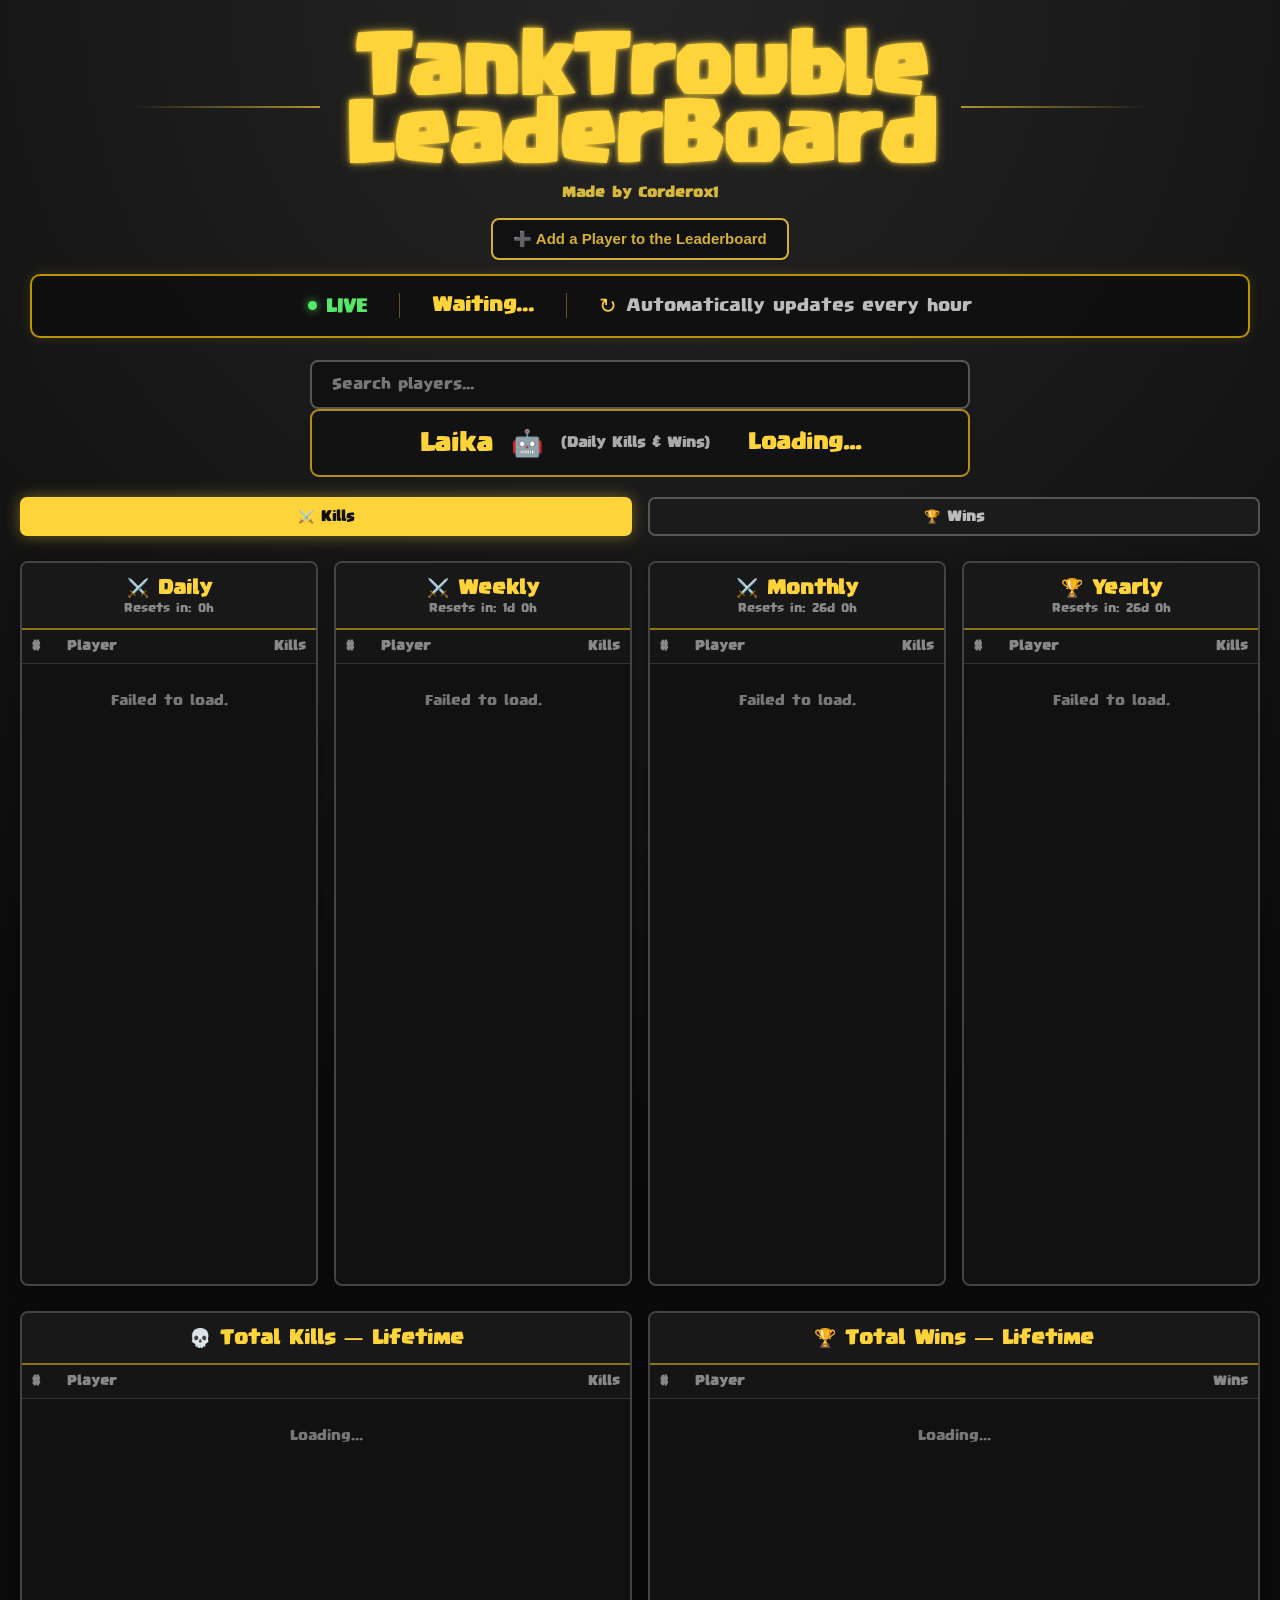
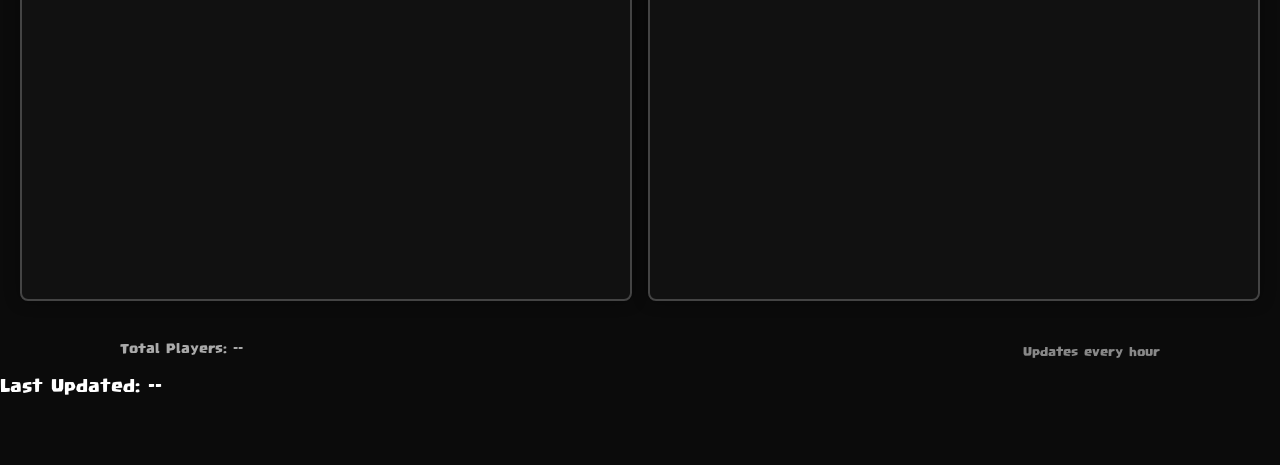
==== index.html @ c22a7ca6 "Update index.html" ====
<!DOCTYPE html>
<html lang="en">

<head>
    <link rel="icon" type="image/png" href="/favicon.png">
    <meta charset="UTF-8">
    <meta name="viewport" content="width=device-width, initial-scale=1.0">

    <title>Tank Trouble LeaderBoard</title>

    <style>

    @font-face {
    font-family: "TankTrouble";
    src: url("TankTrouble.ttf") format("truetype");
}

        
        * {
            box-sizing: border-box;
        }

        body {
            margin: 0;
            min-height: 100vh;

            background:
                radial-gradient(circle at top, #252525 0%, #0b0b0b 55%);

            color: white;
            font-family: "TankTrouble", sans-serif;
        }


        /* =========================
           HEADER
        ========================= */

        .header {
            text-align: center;
            padding: 45px 20px 25px;
        }

        .title {
            color: #ffd43b;

            font-size: clamp(38px, 7vw, 76px);

            font-weight: 900;

            line-height: 0.95;

            text-shadow:
                0 0 5px #ffd43b,
                0 0 15px rgba(255, 212, 59, 0.5);
        }

        .credit {
            margin-top: 18px;

            color: #d6b83c;

            font-size: 14px;

            font-weight: bold;
        }


        /* =========================
           TABS
        ========================= */

        .tabs {
            display: flex;

            justify-content: center;

            gap: 12px;

            margin: 20px auto 25px;
        }

        .tabs button {
            padding: 14px 28px;

            border: 2px solid #555;

            border-radius: 7px;

            background: #1b1b1b;

            color: #bbb;

            font-family: inherit;

            font-size: 14px;

            font-weight: bold;

            cursor: pointer;

            transition: 0.2s;
        }

        .tabs button:hover {
            border-color: #ffd43b;

            color: #ffd43b;
        }

        .tabs button.active {
            background: #ffd43b;

            border-color: #ffd43b;

            color: #111;

            box-shadow:
                0 0 15px rgba(255, 212, 59, 0.4);
        }

.stat-tabs {
    display: flex;
    justify-content: center;
    gap: 12px;
    margin: 15px auto 20px;
}

.stat-tabs button {
    padding: 10px 22px;
    border: 2px solid #555;
    border-radius: 7px;
    background: #1b1b1b;
    color: #bbb;
    font-family: inherit;
    font-size: 13px;
    font-weight: bold;
    cursor: pointer;
    transition: 0.2s;
}

.stat-tabs button:hover {
    border-color: #ffd43b;
    color: #ffd43b;
    box-shadow: 0 0 10px rgba(255, 212, 59, 0.25);
}

.stat-tabs button.active {
    background: #ffd43b;
    border-color: #ffd43b;
    color: #111;
    box-shadow: 0 0 15px rgba(255, 212, 59, 0.4);
}

.stat-tabs {
    width: calc(100% - 40px);
    max-width: 1600px;

    margin: 20px auto 10px;

    display: grid;
    grid-template-columns: repeat(4, minmax(0, 1fr));

    gap: 16px;
}

.stat-group {
    display: flex;
    width: 100%;
}

.stat-group button {
    width: 100%;
}


.kills-group {
    grid-column: 1 / 3;
}

.wins-group {
    grid-column: 3 / 5;
}
        

.lifetime-tabs {
    display: flex;
    justify-content: center;
    gap: 12px;
    margin: 5px auto 20px;
}

.lifetime-tabs button {
    padding: 10px 22px;
    border: 2px solid #555;
    border-radius: 7px;
    background: #1b1b1b;
    color: #bbb;
    font-family: inherit;
    font-size: 13px;
    font-weight: bold;
    cursor: pointer;
    transition: 0.2s;
}

.lifetime-tabs button:hover {
    border-color: #ffd43b;
    color: #ffd43b;
    box-shadow: 0 0 10px rgba(255, 212, 59, 0.25);
}

.lifetime-tabs button.active {
    background: #ffd43b;
    border-color: #ffd43b;
    color: #111;
    box-shadow: 0 0 15px rgba(255, 212, 59, 0.4);
}

.leaderboard-title {
    text-align: center;
    color: #ffd43b;
    font-size: 20px;
    font-weight: bold;
    margin-bottom: 12px;
    text-shadow: 0 0 10px rgba(255, 212, 59, 0.35);
}        


        
.search-container {
    max-width: 700px;
    margin: 0 auto 20px;
    padding: 0 20px;
}

#searchInput {
    width: 100%;
    padding: 15px 20px;
    background: #111;
    border: 2px solid #555;
    border-radius: 8px;
    color: white;
    font-family: inherit;
    font-size: 14px;
    outline: none;
    box-sizing: border-box;
}

#searchInput::placeholder {
    color: #777;
}

#searchInput:focus {
    border-color: #ffd43b;
    box-shadow: 0 0 12px rgba(255, 212, 59, 0.25);
}

.reset-countdown {
    margin-top: 5px;
    color: #888;
    font-size: 11px;
    font-weight: normal;
    line-height: 1;
}        
        /* =========================
           LAIKA
        ========================= */

        .bot-box {

            max-width: 1050px;

            margin: 0 auto 15px;

            padding: 17px 20px;

            border: 2px solid #b28f18;

            border-radius: 9px;

            background: #121212;

            display: flex;

            align-items: center;

            justify-content: center;

            gap: 18px;

            font-weight: bold;
        }

        .bot-name {
            color: #ffd43b;

            font-size: 23px;
        }

        .bot-icon {
            font-size: 26px;
        }

        .bot-description {
            color: #aaa;

            font-size: 13px;
        }

        .bot-kills {
            color: #ffd43b;

            font-size: 20px;

            margin-left: 20px;
        }

.profile-modal {
    display: none;
    position: fixed;
    inset: 0;
    background: rgba(0, 0, 0, 0.8);
    z-index: 1000;
    align-items: center;
    justify-content: center;
}

.profile-box {
    position: relative;
    width: 90%;
    max-width: 500px;
    padding: 30px;
    background: #111;
    border: 2px solid #ffd43b;
    border-radius: 10px;
    box-shadow: 0 0 30px rgba(255, 212, 59, 0.3);
    box-sizing: border-box;
}

.profile-title {
    text-align: center;
    color: #ffd43b;
    font-size: 24px;
    font-weight: bold;
    margin-bottom: 25px;
    text-shadow: 0 0 10px rgba(255, 212, 59, 0.5);
}

.profile-close {
    position: absolute;
    top: 10px;
    right: 15px;
    border: none;
    background: transparent;
    color: #aaa;
    font-size: 28px;
    cursor: pointer;
}

.profile-close:hover {
    color: #ffd43b;
}

.profile-stats {
    display: grid;
    grid-template-columns: repeat(2, 1fr);
    gap: 12px;
}

.profile-stats > div {
    padding: 15px;
    background: #1b1b1b;
    border: 1px solid #333;
    border-radius: 6px;
    text-align: center;
}

.profile-stats span {
    display: block;
    color: #888;
    font-size: 12px;
    margin-bottom: 8px;
}

.profile-stats strong {
    color: #ffd43b;
    font-size: 16px;
}

        /* =========================
           LEADERBOARD
        ========================= */

        .leaderboard {

            max-width: 1050px;

            margin: 15px auto;

            border: 2px solid #ffd43b;

            border-radius: 10px;

            overflow: hidden;

            box-shadow:
                0 0 25px rgba(255, 212, 59, 0.08);
        }


        .table-header,
        .player {

            display: grid;

            grid-template-columns:
                80px
                1fr
                180px;

            align-items: center;
        }

       .player.top-1 {
    border-color: #8e7416;
    border-left: 4px solid #ffd43b;

    background: linear-gradient(
        90deg,
        #211d0b,
        #111
    );

    box-shadow:
        0 0 15px rgba(255, 212, 59, 0.18);
}

       .player.top-2 {
    border-color: #444;
    border-left: 4px solid #c0c0c0;

    background: linear-gradient(
        90deg,
        #1c1c1c,
        #111
    );

    box-shadow:
        0 0 12px rgba(192, 192, 192, 0.10);
}

       .player.top-3 {
    border-color: #4a3322;
    border-left: 4px solid #cd7f32;

    background: linear-gradient(
        90deg,
        #1d1510,
        #111
    );

    box-shadow:
        0 0 12px rgba(205, 127, 50, 0.10);
}

.top-1 .rank {
    font-size: 24px;
    text-shadow: 0 0 10px rgba(255, 212, 59, 0.8);
}

.top-2 .rank {
    font-size: 22px;
    text-shadow: 0 0 8px rgba(192, 192, 192, 0.6);
}

.top-3 .rank {
    font-size: 22px;
    text-shadow: 0 0 8px rgba(205, 127, 50, 0.6);
}

        .table-header {

            padding: 18px 25px;

            background: #181818;

            color: #aaa;

            border-bottom: 1px solid #444;

            font-weight: bold;
        }


        .player {

            padding: 16px 25px;

            background: #111;

            border-bottom: 1px solid #292929;

            transition: 0.15s;
        }


        .player {
    padding: 14px 25px;

    background: #111;

    border: 1px solid #292929;
    border-left: 3px solid #333;

    margin-bottom: 6px;

    border-radius: 6px;

    transition: 0.15s;
}

.player:nth-child(even) {
    background: #151515;
}

.player:hover {
    background: #202020;

    border-color: #8e7416;
    border-left-color: #ffd43b;

    transform: translateX(2px);
}

.rank {
    color: #ffd43b;

    font-size: 18px;
    font-weight: bold;

    text-align: center;
}

.username {
    font-size: 16px;
    font-weight: bold;

    color: #eee;
}


.username-name {
    flex: 1 1 auto;
    min-width: 0;
    overflow: hidden;
    text-overflow: ellipsis;
    white-space: nowrap;
}



        

.kills {
    text-align: right;

    color: #ffd43b;

    font-size: 16px;
    font-weight: bold;
}

        /* =========================
           BOTTOM INFORMATION
        ========================= */

        .information {

            max-width: 1050px;

            margin: 20px auto;

            display: flex;

            justify-content: space-between;

            align-items: center;

            color: #aaa;

            font-size: 12px;

            padding: 0 5px;
        }


        .refresh-box {

            border: 2px solid #8e7416;

            border-radius: 8px;

            padding: 12px 22px;

            text-align: center;

            background: #121212;

            color: #ccc;
        }


        .refresh-time {

            color: #ffd43b;

            font-size: 20px;

            font-weight: bold;
        }


        .refresh-label {

            font-size: 11px;

            margin-top: 5px;

            color: #888;
        }


        /* =========================
           FOOTER
        ========================= */

        .footer {

            text-align: center;

            padding: 35px 20px;

            color: #8e7416;

            font-size: 11px;

            font-weight: bold;
        }


        /* =========================
           MOBILE
        ========================= */

        @media (max-width: 700px) {

            .table-header,
            .player {

                grid-template-columns:
                    50px
                    1fr
                    120px;

                padding-left: 15px;
                padding-right: 15px;
            }

            .username,
            .kills {

                font-size: 12px;
            }

            .bot-box {

                margin-left: 10px;
                margin-right: 10px;

                gap: 8px;

                flex-wrap: wrap;
            }

            .information {

                margin-left: 15px;
                margin-right: 15px;

                flex-direction: column;

                gap: 15px;
            }
        }


           .tank-preview {
    width: 100%;
    display: flex;
    justify-content: center;
    margin: 20px 0 25px;
}

.tank-placeholder {
    width: 180px;
    height: 130px;
    display: flex;
    align-items: center;
    justify-content: center;
    background: #111;
    border: 2px solid #555;
    border-radius: 8px;
    color: #ffd43b;
    font-size: 18px;
    box-shadow: 0 0 15px rgba(255, 212, 59, 0.15);
}


.tank-body {
    position: relative;
    width: 90px;
    height: 60px;
    background: #555;
    border: 3px solid #222;
    border-radius: 12px;
}

.tank-turret {
    position: absolute;
    width: 42px;
    height: 42px;
    background: #777;
    border: 3px solid #222;
    border-radius: 50%;
    left: 21px;
    top: 6px;
    z-index: 2;
}

.tank-barrel {
    position: absolute;
    width: 55px;
    height: 12px;
    background: #777;
    border: 3px solid #222;
    border-radius: 4px;
    left: 62px;
    top: 21px;
    z-index: 1;
}

.tank-tread-left,
.tank-tread-right {
    position: absolute;
    width: 18px;
    height: 55px;
    background: #444;
    border: 3px solid #222;
    border-radius: 6px;
    top: 2px;
    z-index: -1;
}

.tank-tread-left {
    left: -12px;
}

.tank-tread-right {
    right: -12px;
}

/* =========================
   DASHBOARD COLUMNS
========================= */

.dashboard {
    width: calc(100% - 40px);
    max-width: 1600px;

    margin: 25px auto;
    padding: 0;

    display: grid;
    grid-template-columns: repeat(4, minmax(0, 1fr));

    gap: 16px;
}


.lifetime-dashboard {
    width: calc(100% - 40px);
    max-width: 1600px;

    margin: 20px auto 40px;

    display: grid;
    grid-template-columns: repeat(2, minmax(0, 1fr));

    gap: 16px;
}


.lifetime-dashboard .card-players {
    height: 500px;
    overflow-y: auto;
}
        
        

.leaderboard-card {
    background: #111;

    border: 2px solid #444;
    border-radius: 8px;

    overflow: hidden;

    box-shadow: 0 0 15px rgba(0, 0, 0, 0.35);
}

.card-title {
    padding: 14px 10px;

    text-align: center;

    background: #181818;

    color: #ffd43b;

    font-size: 18px;
    font-weight: bold;

    border-bottom: 2px solid #8e7416;
}

.card-header {
    display: grid;

    grid-template-columns: 35px 1fr 75px;

    align-items: center;

    padding: 10px;

    background: #151515;

    color: #888;

    font-size: 12px;
    font-weight: bold;

    border-bottom: 1px solid #333;
}

.card-header span:last-child {
    text-align: right;
}

.card-players {
    height: 620px;
    overflow-y: auto;
}

.card-players::-webkit-scrollbar {
    width: 8px;
}

.card-players::-webkit-scrollbar-track {
    background: #0b0b0b;
}

.card-players::-webkit-scrollbar-thumb {
    background: #8e7416;
    border-radius: 5px;
}

.card-players::-webkit-scrollbar-thumb:hover {
    background: #ffd43b;
}

        
.card-players .status {
    padding: 30px 10px;

    text-align: center;

    color: #777;

    font-size: 13px;
}

.card-players .player {
    display: grid;
    grid-template-columns: 35px minmax(0, 1fr) 75px;
    align-items: center;
    padding: 12px 10px;
    margin: 0;
    border: 0;
    border-bottom: 1px solid #292929;
    border-radius: 0;
    background: #111;
    min-width: 0;
}

.card-players .player:nth-child(even) {
    background: #151515;
}

.card-players .player:hover {
    background: #202020;

    transform: none;
}

.card-players .rank {
    font-size: 15px;
}

.card-players .username {
    display: flex;
    align-items: center;
    min-width: 0;
    overflow: hidden;
    font-size: 13px;
    white-space: nowrap;
    flex-shrink: 1;
}

.last-kill {
    margin-left: 10px;
    color: #777;
    font-size: 10px;
    font-weight: normal;
    white-space: nowrap;
    flex-shrink: 0;
}


        
.card-players .kills {
    font-size: 13px;

    text-align: right;
}


/* TOP 3 */

.card-players .player.top-1 {
    border-left: 3px solid #ffd43b;

    background: linear-gradient(
        90deg,
        #211d0b,
        #111
    );
}

.card-players .player.top-2 {
    border-left: 3px solid #c0c0c0;

    background: linear-gradient(
        90deg,
        #1c1c1c,
        #111
    );
}

.card-players .player.top-3 {
    border-left: 3px solid #cd7f32;

    background: linear-gradient(
        90deg,
        #1d1510,
        #111
    );
}


/* =========================
   DASHBOARD MOBILE
========================= */

@media (max-width: 900px) {

    .dashboard {
        grid-template-columns: repeat(2, 1fr);
    }

}

 

@media (max-width: 600px) {

    .dashboard {
        grid-template-columns: 1fr;
    }

}

    .add-player-box {
    margin-top: 18px;
    text-align: center;
}

.add-player-button {
    background: #111;
    color: #d4af37;
    border: 2px solid #d4af37;
    padding: 10px 20px;
    border-radius: 8px;
    font-size: 15px;
    font-weight: bold;
    cursor: pointer;
    transition: 0.2s;
}

.add-player-button:hover {
    background: #d4af37;
    color: #111;
    box-shadow: 0 0 12px rgba(212, 175, 55, 0.5);
}   

.add-player-modal {
    display: none;
    position: fixed;
    z-index: 9999;
    left: 0;
    top: 0;
    width: 100%;
    height: 100%;
    background: rgba(0, 0, 0, 0.75);
    align-items: center;
    justify-content: center;
}

.add-player-modal-content {
    position: relative;
    width: 90%;
    max-width: 420px;
    background: #111;
    border: 2px solid #d4af37;
    border-radius: 12px;
    padding: 30px;
    text-align: center;
    box-shadow: 0 0 25px rgba(212, 175, 55, 0.35);
}

.add-player-modal-content h2 {
    color: #d4af37;
    margin-top: 0;
    margin-bottom: 10px;
}

.add-player-modal-content p {
    color: #ccc;
    font-size: 14px;
    margin-bottom: 20px;
}

.add-player-close {
    position: absolute;
    top: 8px;
    right: 12px;
    background: none;
    border: none;
    color: #d4af37;
    font-size: 28px;
    cursor: pointer;
}

.add-player-close:hover {
    color: white;
}

#addPlayerUsername {
    width: 90%;
    padding: 11px;
    background: #222;
    color: white;
    border: 1px solid #555;
    border-radius: 6px;
    font-size: 15px;
    margin-bottom: 15px;
    outline: none;
}

#addPlayerUsername:focus {
    border-color: #d4af37;
}

.add-player-submit {
    background: #d4af37;
    color: #111;
    border: none;
    padding: 10px 25px;
    border-radius: 6px;
    font-weight: bold;
    cursor: pointer;
    font-size: 15px;
}

.add-player-submit:hover {
    background: #f0c94b;
}

.add-player-submit:disabled {
    opacity: 0.6;
    cursor: not-allowed;
}

#addPlayerMessage {
    margin-top: 15px;
    font-size: 14px;
}    

/* =========================
   CLEAN HEADER DESIGN
========================= */

.header {
    padding: 35px 20px 22px;
}

/* Cleaner title */
.title {
    position: relative;
    display: inline-block;

    color: #ffd43b;

    font-size: clamp(40px, 7vw, 76px);

    font-weight: 900;
    line-height: 0.9;

    letter-spacing: -1px;

    text-shadow:
        0 0 4px #ffd43b,
        0 0 12px rgba(255, 212, 59, 0.45);
}

/* Decorative gold lines around title */
.title::before,
.title::after {
    content: "";

    position: absolute;
    top: 52%;

    width: 190px;
    height: 2px;

    background: linear-gradient(
        to right,
        transparent,
        #d4af37
    );

    opacity: 0.8;
}

.title::before {
    right: calc(100% + 25px);
}

.title::after {
    left: calc(100% + 25px);

    background: linear-gradient(
        to left,
        transparent,
        #d4af37
    );
}

/* Cleaner creator credit */
.credit {
    margin-top: 14px;

    color: #d6b83c;

    font-size: 13px;
    font-weight: bold;
}

/* =========================
   LIVE UPDATE BAR
========================= */

.refresh-box {
    display: flex;

    align-items: center;
    justify-content: center;

    gap: 32px;

    width: min(100%, 1220px);

    min-height: 64px;

    margin: 14px auto 0;

    padding: 12px 28px;

    background: rgba(15, 15, 15, 0.9);

    border: 2px solid #b89400;

    border-radius: 10px;

    box-shadow:
        0 0 12px rgba(212, 175, 55, 0.15);

    font-size: 16px;
}

/* Live indicator */
.live-status {
    display: flex;
    align-items: center;

    gap: 9px;

    color: #55e86a;

    font-size: 17px;
    font-weight: bold;
}

.live-dot {
    width: 9px;
    height: 9px;

    background: #55e86a;

    border-radius: 50%;

    box-shadow:
        0 0 8px rgba(85, 232, 106, 0.8);
}

/* Separators */
.refresh-divider {
    width: 1px;
    height: 25px;

    background: #66551c;
}

/* Last update section */
.refresh-last-update {
    color: #999;

    font-family: inherit;
}

.refresh-last-update strong {
    color: #ffd43b;

    font-size: 18px;
}

/* Automatic update section */
.refresh-auto {
    display: flex;
    align-items: center;

    gap: 9px;

    color: #bbb;
}

.refresh-auto-icon {
    color: #ffd43b;

    font-size: 21px;
}

/* Hide the decorative lines on smaller screens */
@media (max-width: 900px) {

    .title::before,
    .title::after {
        display: none;
    }

    .refresh-box {
        gap: 15px;
        padding: 10px 15px;
    }
}

@media (max-width: 650px) {

    .refresh-box {
        flex-direction: column;
        gap: 8px;

        padding: 12px;
    }

    .refresh-divider {
        display: none;
    }
}

        
    </style>

</head>


<body>


    <!-- HEADER -->

    <header class="header">

        <div class="title">

            TankTrouble<br>
            LeaderBoard

        </div>


        <div class="credit">

            Made by Corderox1

        </div>
 
       <div class="add-player-box">

           <button
               class="add-player-button"
               onclick="openAddPlayer()"
           >
                ➕ Add a Player to the Leaderboard 
            </button>

        </div>        




<div class="refresh-box">

    <div class="live-status">
        <span class="live-dot"></span>
        LIVE
    </div>

    <div class="refresh-divider"></div>

    <div class="refresh-last-update">
        <strong id="countdown">Waiting...</strong>
    </div>

    <div class="refresh-divider"></div>

    <div class="refresh-auto">
        <span class="refresh-auto-icon">↻</span>
        Automatically updates every hour
    </div>

</div>



        
    </header>





  


    
<div class="search-container">
    <input
        type="text"
        id="searchInput"
        placeholder="Search players..."
        oninput="searchPlayers()"
    >

    <!-- LAIKA -->

    <div class="bot-box">

        <span class="bot-name">
            Laika
        </span>


        <span class="bot-icon">
            🤖
        </span>


        <span class="bot-description">
            (Daily Kills & Wins)
        </span>


        <span
            class="bot-kills"
            id="laikaKills">

            Loading...

        </span>

    </div>

</div>


    <!-- KILLS / WINS -->

<div class="stat-tabs">

    <div class="stat-group kills-group">

        <button
            id="killsButton"
            onclick="loadLeaderboard(currentType, 'kills')">

            ⚔️ Kills

        </button>

    </div>

    <div class="stat-group wins-group">

        <button
            id="winsButton"
            onclick="loadLeaderboard(currentType, 'wins')">

            🏆 Wins

        </button>

    </div>

</div>


    <!-- LEADERBOARD -->

   <main class="dashboard">

    <!-- DAILY -->
    <div class="leaderboard-card">

        <div class="card-title">
            ⚔️ Daily
            <div class="reset-countdown" id="dailyReset">Resets in: --</div>
        </div>

        <div class="card-header">
            <span>#</span>
            <span>Player</span>
            <span>Kills</span>
        </div>

        <div id="dailyLeaderboard" class="card-players">
            <div class="status">
                Loading...
            </div>
        </div>

    </div>


    <!-- WEEKLY -->
    <div class="leaderboard-card">

        <div class="card-title">
            ⚔️ Weekly
            <div class="reset-countdown" id="weeklyReset">Resets in: --</div>
        </div>

        <div class="card-header">
            <span>#</span>
            <span>Player</span>
            <span>Kills</span>
        </div>

        <div id="weeklyLeaderboard" class="card-players">
            <div class="status">
                Loading...
            </div>
        </div>

    </div>


    <!-- MONTHLY -->
    <div class="leaderboard-card">

        <div class="card-title">
            ⚔️ Monthly
            <div class="reset-countdown" id="monthlyReset">Resets in: --</div> 
        </div>

        <div class="card-header">
            <span>#</span>
            <span>Player</span>
            <span>Kills</span>
        </div>

        <div id="monthlyLeaderboard" class="card-players">
            <div class="status">
                Loading...
            </div>
        </div>

    </div>


    <!-- YEARLY -->
    <div class="leaderboard-card">

        <div class="card-title">
            🏆 Yearly
            <div class="reset-countdown" id="yearlyReset">Resets in: --</div> 
        </div>

        <div class="card-header">
            <span>#</span>
            <span>Player</span>
            <span>Kills</span>
        </div>

        <div id="yearlyLeaderboard" class="card-players">
            <div class="status">
                Loading...
            </div>
        </div>

    </div>

</main>

<main class="lifetime-dashboard">

    <!-- TOTAL KILLS -->
    <div class="leaderboard-card lifetime-card">

        <div class="card-title">
            💀 Total Kills — Lifetime
        </div>

        <div class="card-header">
            <span>#</span>
            <span>Player</span>
            <span>Kills</span>
        </div>

        <div id="totalKillsLeaderboard" class="card-players">
            <div class="status">
                Loading...
            </div>
        </div>

    </div>


    <!-- TOTAL WINS -->
    <div class="leaderboard-card lifetime-card">

        <div class="card-title">
            🏆 Total Wins — Lifetime
        </div>

        <div class="card-header">
            <span>#</span>
            <span>Player</span>
            <span>Wins</span>
        </div>

        <div id="totalWinsLeaderboard" class="card-players">
            <div class="status">
                Loading...
            </div>
        </div>

    </div>

</main>



    <!-- INFORMATION -->

    <div class="information">


        <div id="totalPlayers">

            Total Players: --

        </div>


       


            <div class="refresh-label">

                Updates every hour

            </div>

        </div>


        <div id="lastUpdated">

            Last Updated: --

        </div>


    </div>



    <!-- FOOTER -->

    <div class="footer">

      

    </div>

    <script src="tank-assets.js"></script>


    <script>


        let currentType = "daily";
        let currentStat = "kills";

        let secondsUntilRefresh = 60;


      function formatLastKill(dateString) {
           const date = new Date(dateString.replace(" ", "T"));

           return date.toLocaleTimeString([], {
               hour: "numeric",
               minute: "2-digit"
         });
     }



        
        /* =========================
           LOAD LEADERBOARD
        ========================= */

        function loadLeaderboard(type, stat = "kills") {

    currentType = type;
    currentStat = stat;

    document
    .querySelectorAll(".dashboard .card-header span:last-child")
    .forEach(header => {
        header.textContent =
            stat === "wins" ? "Wins" : "Kills";
    });        

    // Update active period button
    document
        .querySelectorAll(".tabs button")
        .forEach(button => {
            button.classList.remove("active");
        });

    const activeButton = document.getElementById(type + "Button");

    if (activeButton) {
        activeButton.classList.add("active");
    }


document
    .querySelectorAll(".stat-tabs button")
    .forEach(button => {
        button.classList.remove("active");
    });

const activeStatButton =
    document.getElementById(
        stat === "wins"
            ? "winsButton"
            : "killsButton"
    );

if (activeStatButton) {
    activeStatButton.classList.add("active");
}
            
    // Update all four columns
    const periods = [
        "daily",
        "weekly",
        "monthly",
        "yearly"
    ];

    periods.forEach(period => {

        const fileName =
            stat === "wins"
                ? period + "_wins.json"
                : period + ".json";

        fetch(
            "https://raw.githubusercontent.com/corderox1/tanktrouble-leaderboard/main/" +
            fileName +
            "?time=" +
            Date.now()
        )
            .then(response => response.json())
            .then(players => {

                const container =
                    document.getElementById(
                        period + "Leaderboard"
                    );

                if (!container) return;

                const realPlayers = players.filter(
                    player =>
                        player.username.toLowerCase() !== "laika"
                );

                container.innerHTML = "";

                if (realPlayers.length === 0) {

                    container.innerHTML =
                        '<div class="status">' +
                        'Not enough data yet.' +
                        '</div>';

                    return;
                }

                realPlayers.forEach((player, index) => {

                    const playerDiv =
                        document.createElement("div");

                    playerDiv.className = "player";

                    if (index === 0)
                        playerDiv.classList.add("top-1");

                    if (index === 1)
                        playerDiv.classList.add("top-2");

                    if (index === 2)
                        playerDiv.classList.add("top-3");

                    playerDiv.onclick = () =>
                        openPlayerProfile(player.playerId);

                    playerDiv.innerHTML = `
                    
                        <div class="rank">
                            ${
                                index === 0
                                    ? "👑"
                                    : index === 1
                                    ? "🥈"
                                    : index === 2
                                    ? "🥉"
                                    : index + 1
                            }
                        </div>

                    <div class="username">
                        <span class="username-name">${player.username}</span>

                        ${
                              period === "daily" && stat === "kills" && player.lastKill && player.kills > 0
                                  ? `<span class="last-kill">Last kill ${formatLastKill(player.lastKill)}</span>`
                                  : ""
                        }
                    </div>
                        
                        <div class="kills">
                           
                           ${player.kills}
                        </div>
                    `;


                    container.appendChild(playerDiv);

                    function loadPlayerTank(player) {
    const canvas = document.getElementById("playerTankCanvas");

    if (!canvas) return;

    const ctx = canvas.getContext("2d");
    const size = 280;

    canvas.width = size;
    canvas.height = size;

    ctx.clearRect(0, 0, size, size);

    const baseUrl = "https://tanktrouble.com/";

    function loadImage(path) {
        return new Promise((resolve, reject) => {
            const img = new Image();

            img.onload = () => resolve(img);
            img.onerror = () => reject(new Error("Failed to load: " + path));

            img.src = baseUrl + path;
        });
    }

    function getColour(colour) {
        if (!colour) {
            return "#888888";
        }

        // Normal TankTrouble numeric colour
        if (colour.numericValue) {
            let value = colour.numericValue.substring(2);

            value = value.padStart(6, "0");

            return "#" + value;
        }

        // Image-based colour
        if (colour.imageValue) {
            return null;
        }

        return "#888888";
    }

    async function tintPart(partImage, colour) {
        const buffer = document.createElement("canvas");
        buffer.width = size;
        buffer.height = size;

        const bufferCtx = buffer.getContext("2d");

        bufferCtx.clearRect(0, 0, size, size);

        if (colour) {
            bufferCtx.fillStyle = colour;
            bufferCtx.fillRect(0, 0, size, size);
        }

        bufferCtx.globalCompositeOperation = "destination-atop";
        bufferCtx.drawImage(partImage, 0, 0, size, size);

        bufferCtx.globalCompositeOperation = "source-over";

        return buffer;
    }

    async function drawTank() {
        try {
            /*
             * BASE TANK PARTS
             */
            const [
                turret,
                barrel,
                leftTread,
                rightTread,
                base,
                turretShade,
                barrelShade,
                leftTreadShade,
                rightTreadShade,
                baseShade
            ] = await Promise.all([
                loadImage(TANK_ASSETS.turret),
                loadImage(TANK_ASSETS.barrel),
                loadImage(TANK_ASSETS.leftTread),
                loadImage(TANK_ASSETS.rightTread),
                loadImage(TANK_ASSETS.base),
                loadImage(TANK_ASSETS.turretShade),
                loadImage(TANK_ASSETS.barrelShade),
                loadImage(TANK_ASSETS.leftTreadShade),
                loadImage(TANK_ASSETS.rightTreadShade),
                loadImage(TANK_ASSETS.baseShade)
            ]);

            /*
             * ACCESSORIES
             */
            const accessoryTypes = [
                ["turret", player.turretAccessory],
                ["barrel", player.barrelAccessory],
                ["front", player.frontAccessory],
                ["back", player.backAccessory],
                ["tread", player.treadAccessory],
                ["background", player.backgroundAccessory],
                ["badge", player.badge]
            ];

            const accessoryImages = {};

            await Promise.all(
                accessoryTypes.map(async ([type, id]) => {
                    if (
                        id === undefined ||
                        id === null ||
                        id === "" ||
                        id === "0" ||
                        id === 0
                    ) {
                        return;
                    }

                    const key = "accessories/" + type + id;
                    const path = TANK_ASSETS[key];

                    if (!path) {
                        console.warn(
                            "No TankTrouble asset found for:",
                            key
                        );
                        return;
                    }

                    try {
                        accessoryImages[type] = await loadImage(path);
                    } catch (error) {
                        console.warn(
                            "Could not load accessory:",
                            key
                        );
                    }
                })
            );

            /*
             * BACKGROUND ACCESSORY
             *
             * TankTrouble draws this before the actual tank.
             */
            if (accessoryImages.background) {
                ctx.drawImage(
                    accessoryImages.background,
                    0,
                    0,
                    size,
                    size
                );
            }

            /*
             * TURRET
             */
            const turretColour = getColour(player.turretColour);

            if (turretColour) {
                const tintedTurret =
                    await tintPart(turret, turretColour);

                ctx.drawImage(
                    tintedTurret,
                    0,
                    0,
                    size,
                    size
                );
            } else {
                ctx.drawImage(
                    turret,
                    0,
                    0,
                    size,
                    size
                );
            }

            ctx.drawImage(
                turretShade,
                0,
                0,
                size,
                size
            );

            /*
             * TURRET ACCESSORY
             */
            if (accessoryImages.turret) {
                ctx.drawImage(
                    accessoryImages.turret,
                    0,
                    0,
                    size,
                    size
                );
            }

            /*
             * BARREL
             */
            const barrelColour = getColour(player.turretColour);

            if (barrelColour) {
                const tintedBarrel =
                    await tintPart(barrel, barrelColour);

                ctx.drawImage(
                    tintedBarrel,
                    0,
                    0,
                    size,
                    size
                );
            } else {
                ctx.drawImage(
                    barrel,
                    0,
                    0,
                    size,
                    size
                );
            }

            ctx.drawImage(
                barrelShade,
                0,
                0,
                size,
                size
            );

            /*
             * BARREL ACCESSORY
             */
            if (accessoryImages.barrel) {
                ctx.drawImage(
                    accessoryImages.barrel,
                    0,
                    0,
                    size,
                    size
                );
            }

            /*
             * LEFT TREAD
             */
            const treadColour = getColour(player.treadColour);

            if (treadColour) {
                const tintedLeftTread =
                    await tintPart(leftTread, treadColour);

                ctx.drawImage(
                    tintedLeftTread,
                    0,
                    0,
                    size,
                    size
                );
            } else {
                ctx.drawImage(
                    leftTread,
                    0,
                    0,
                    size,
                    size
                );
            }

            ctx.drawImage(
                leftTreadShade,
                0,
                0,
                size,
                size
            );

            /*
             * RIGHT TREAD
             */
            if (treadColour) {
                const tintedRightTread =
                    await tintPart(rightTread, treadColour);

                ctx.drawImage(
                    tintedRightTread,
                    0,
                    0,
                    size,
                    size
                );
            } else {
                ctx.drawImage(
                    rightTread,
                    0,
                    0,
                    size,
                    size
                );
            }

            ctx.drawImage(
                rightTreadShade,
                0,
                0,
                size,
                size
            );

            /*
             * BASE
             */
            const baseColour = getColour(player.baseColour);

            if (baseColour) {
                const tintedBase =
                    await tintPart(base, baseColour);

                ctx.drawImage(
                    tintedBase,
                    0,
                    0,
                    size,
                    size
                );
            } else {
                ctx.drawImage(
                    base,
                    0,
                    0,
                    size,
                    size
                );
            }

            ctx.drawImage(
                baseShade,
                0,
                0,
                size,
                size
            );

            /*
             * FRONT ACCESSORY
             */
            if (accessoryImages.front) {
                ctx.drawImage(
                    accessoryImages.front,
                    0,
                    0,
                    size,
                    size
                );
            }

            /*
             * BACK ACCESSORY
             */
            if (accessoryImages.back) {
                ctx.drawImage(
                    accessoryImages.back,
                    0,
                    0,
                    size,
                    size
                );
            }

            /*
             * TREAD ACCESSORY
             */
            if (accessoryImages.tread) {
                ctx.drawImage(
                    accessoryImages.tread,
                    0,
                    0,
                    size,
                    size
                );
            }

            /*
             * BADGE
             */
            if (accessoryImages.badge) {
                ctx.drawImage(
                    accessoryImages.badge,
                    0,
                    0,
                    size,
                    size
                );
            }

            ctx.globalCompositeOperation = "source-over";

        } catch (error) {
            console.error(
                "Could not render TankTrouble tank:",
                error
            );
        }
    }

    drawTank();
}

loadPlayerTank(player);


                    

                });

            })
            .catch(error => {

                console.error(error);

                const container =
                    document.getElementById(
                        period + "Leaderboard"
                    );

                if (container) {

                    container.innerHTML =
                        '<div class="status">' +
                        'Failed to load.' +
                        '</div>';

                }

            });

    });

    // Update Laika using the selected period/stat
    loadLaika(type, stat);

   

}


/* =========================
   LOAD LIFETIME LEADERBOARD
========================= */

function loadLifetimeLeaderboard(stat) {

    // Highlight the selected lifetime button
    document
        .querySelectorAll(".lifetime-tabs button")
        .forEach(button => {
            button.classList.remove("active");
        });

    const selectedButton =
        document.getElementById(
            stat === "wins"
                ? "totalWinsButton"
                : "totalKillsButton"
        );

    if (selectedButton) {
        selectedButton.classList.add("active");
    }


    // Load TOTAL KILLS
    fetch(
        "https://raw.githubusercontent.com/corderox1/tanktrouble-leaderboard/main/total_kills.json?time=" +
        Date.now()
    )
        .then(response => response.json())
        .then(players => {

            const container =
                document.getElementById("totalKillsLeaderboard");

            if (!container) return;

            const realPlayers = players.filter(
                player =>
                    player.username.toLowerCase() !== "laika"
            );

            container.innerHTML = "";

            realPlayers.forEach((player, index) => {

                const playerDiv =
                    document.createElement("div");

                playerDiv.className = "player";

                if (index === 0)
                    playerDiv.classList.add("top-1");

                if (index === 1)
                    playerDiv.classList.add("top-2");

                if (index === 2)
                    playerDiv.classList.add("top-3");

                playerDiv.onclick = () =>
                    openPlayerProfile(player.playerId);

                playerDiv.innerHTML = `
                    <div class="rank">
                        ${
                            index === 0
                                ? "👑"
                                : index === 1
                                ? "🥈"
                                : index === 2
                                ? "🥉"
                                : index + 1
                        }
                    </div>

                    <div class="username">
                        ${player.username}
                    </div>

                    <div class="kills">
                        ${player.kills}
                    </div>
                `;

                container.appendChild(playerDiv);

            });

        })
        .catch(error => {
            console.error(error);
        });


    // Load TOTAL WINS
    fetch(
        "https://raw.githubusercontent.com/corderox1/tanktrouble-leaderboard/main/total_wins.json?time=" +
        Date.now()
    )
        .then(response => response.json())
        .then(players => {

            const container =
                document.getElementById("totalWinsLeaderboard");

            if (!container) return;

            const realPlayers = players.filter(
                player =>
                    player.username.toLowerCase() !== "laika"
            );

            container.innerHTML = "";

            realPlayers.forEach((player, index) => {

                const playerDiv =
                    document.createElement("div");

                playerDiv.className = "player";

                if (index === 0)
                    playerDiv.classList.add("top-1");

                if (index === 1)
                    playerDiv.classList.add("top-2");

                if (index === 2)
                    playerDiv.classList.add("top-3");

                playerDiv.onclick = () =>
                    openPlayerProfile(player.playerId);

                playerDiv.innerHTML = `
                    <div class="rank">
                        ${
                            index === 0
                                ? "👑"
                                : index === 1
                                ? "🥈"
                                : index === 2
                                ? "🥉"
                                : index + 1
                        }
                    </div>

                    <div class="username">
                        ${player.username}
                    </div>

                    <div class="kills">
                        ${player.kills}
                    </div>
                `;

                container.appendChild(playerDiv);

            });

        })
        .catch(error => {
            console.error(error);
        });


    }
        /* =========================
           LOAD LAIKA
        ========================= */

        function loadLaika(type = currentType, stat = currentStat) {

    let fileName;

    if (stat === "wins") {
        fileName = type + "_wins.json";
    } else {
        fileName = type + ".json";
    }

    fetch(
    "https://raw.githubusercontent.com/corderox1/tanktrouble-leaderboard/main/" +
    fileName +
    "?time=" +
    Date.now()
)
        .then(response => response.json())
        .then(players => {

            const laika = players.find(
                player =>
                    player.username.toLowerCase() === "laika"
            );

            if (laika) {

                document.getElementById(
                    "laikaKills"
                ).textContent =
                    laika.kills +
                    (stat === "wins" ? " wins" : " kills");
            }

        })
        .catch(error => {
            console.error(error);
        });
}



    

/* =========================
   AUTO REFRESH
========================= */

const LAST_UPDATED_URL =
    "https://raw.githubusercontent.com/corderox1/tanktrouble-leaderboard/main/last_updated.json";

let lastKnownUpdate = null;

async function checkForLeaderboardUpdate() {

    try {

        const response = await fetch(
            LAST_UPDATED_URL + "?time=" + Date.now()
        );

        const data = await response.json();

        if (!data.lastUpdated) {
            return;
        }

        const githubUpdateTime = data.lastUpdated;

        // First check: just remember the current GitHub update
        if (lastKnownUpdate === null) {

            lastKnownUpdate = githubUpdateTime;

            updateLastUpdatedDisplay(githubUpdateTime);

            return;
        }

        // GitHub has a newer leaderboard update
        if (githubUpdateTime !== lastKnownUpdate) {

            console.log("New leaderboard update detected!");

            lastKnownUpdate = githubUpdateTime;

            updateLastUpdatedDisplay(githubUpdateTime);

            // Reload all leaderboard data
            loadLeaderboard(currentType, currentStat);
            loadLifetimeLeaderboard("kills");
            loadLaika(currentType, currentStat);

        }

    } catch (error) {

        console.error(
            "Could not check leaderboard update time:",
            error
        );

    }

}


function updateLastUpdatedDisplay(timestamp) {

    const date = new Date(timestamp);

    const formattedTime =
        date.toLocaleTimeString([], {
            hour: "numeric",
            minute: "2-digit"
        });

    document.getElementById("lastUpdated").textContent =
        "Last Updated: " +
        date.toLocaleString();

    document.getElementById("countdown").textContent =
        "Last update: " +
        formattedTime;

}
/*
   Check GitHub for a new update every 30 seconds.
   The page only reloads the leaderboard when
   last_updated.json actually changes.
*/

setInterval(checkForLeaderboardUpdate, 30000);


/*
   Check immediately when the page opens.
*/

checkForLeaderboardUpdate();

const LEADERBOARD_TIME_ZONE = "America/Chicago";

function getChicagoParts(date) {
    const formatter = new Intl.DateTimeFormat("en-US", {
        timeZone: LEADERBOARD_TIME_ZONE,
        year: "numeric",
        month: "numeric",
        day: "numeric"
    });

    const parts = formatter.formatToParts(date);
    const values = {};

    parts.forEach(part => {
        if (part.type !== "literal") {
            values[part.type] = Number(part.value);
        }
    });

    return values;
}

function getChicagoOffsetMinutes(date) {
    const formatter = new Intl.DateTimeFormat("en-US", {
        timeZone: LEADERBOARD_TIME_ZONE,
        timeZoneName: "shortOffset"
    });

    const parts = formatter.formatToParts(date);

    const zone = parts.find(
        part => part.type === "timeZoneName"
    );

    if (!zone) return 0;

    const match = zone.value.match(
        /GMT([+-])(\d{1,2})(?::(\d{2}))?/
    );

    if (!match) return 0;

    const sign = match[1] === "-" ? -1 : 1;
    const hours = Number(match[2]);
    const minutes = Number(match[3] || 0);

    return sign * (hours * 60 + minutes);
}

function chicagoMidnight(year, month, day) {
    const utcGuess = Date.UTC(
        year,
        month - 1,
        day,
        0,
        0,
        0
    );

    let offset = getChicagoOffsetMinutes(
        new Date(utcGuess)
    );

    let timestamp =
        utcGuess -
        offset * 60 * 1000;

    offset = getChicagoOffsetMinutes(
        new Date(timestamp)
    );

    timestamp =
        utcGuess -
        offset * 60 * 1000;

    return new Date(timestamp);
}

function getNextLeaderboardReset(period) {
    const now = new Date();
    const chicago = getChicagoParts(now);

    const year = chicago.year;
    const month = chicago.month;
    const day = chicago.day;

    if (period === "daily") {
        const tomorrow = new Date(
            Date.UTC(
                year,
                month - 1,
                day
            )
        );

        tomorrow.setUTCDate(
            tomorrow.getUTCDate() + 1
        );

        return chicagoMidnight(
            tomorrow.getUTCFullYear(),
            tomorrow.getUTCMonth() + 1,
            tomorrow.getUTCDate()
        );
    }

    if (period === "weekly") {
        const currentDate = new Date(
            Date.UTC(
                year,
                month - 1,
                day
            )
        );

        const dayOfWeek =
            currentDate.getUTCDay();

        let daysUntilMonday =
            (8 - dayOfWeek) % 7;

        if (daysUntilMonday === 0) {
            daysUntilMonday = 7;
        }

        currentDate.setUTCDate(
            currentDate.getUTCDate() +
            daysUntilMonday
        );

        return chicagoMidnight(
            currentDate.getUTCFullYear(),
            currentDate.getUTCMonth() + 1,
            currentDate.getUTCDate()
        );
    }

    if (period === "monthly") {
        let nextYear = year;
        let nextMonth = month + 1;

        if (nextMonth > 12) {
            nextMonth = 1;
            nextYear++;
        }

        return chicagoMidnight(
            nextYear,
            nextMonth,
            1
        );
    }

    if (period === "yearly") {
        return chicagoMidnight(
            year + 1,
            1,
            1
        );
    }
}

function formatResetCountdown(milliseconds) {
    if (milliseconds <= 0) {
        return "Resetting...";
    }

    let hours = Math.floor(
        milliseconds / (1000 * 60 * 60)
    );

    const days = Math.floor(hours / 24);

    hours %= 24;

    if (days > 0) {
        return days + "d " + hours + "h";
    }

    return hours + "h";
}

function updateLeaderboardResetCountdowns() {
    const now = new Date();

    const periods = [
        "daily",
        "weekly",
        "monthly",
        "yearly"
    ];

    periods.forEach(period => {
        const resetTime =
            getNextLeaderboardReset(period);

        const remaining =
            resetTime.getTime() -
            now.getTime();

        const element =
            document.getElementById(
                period + "Reset"
            );

        if (!element) {
            return;
        }

        element.textContent =
            "Resets in: " +
            formatResetCountdown(
                remaining
            );
    });
}

updateLeaderboardResetCountdowns();

setInterval(
    updateLeaderboardResetCountdowns,
    1000
);

        /* =========================
           START
        ========================= */

        loadLeaderboard("daily");
        loadLifetimeLeaderboard("kills");

        loadLaika();
function searchPlayers() {
    const search =
        document
            .getElementById("searchInput")
            .value
            .toLowerCase();

    const rows =
        document.querySelectorAll(".player");

    rows.forEach(row => {
        const username =
            row
                .querySelector(".username")
                .textContent
                .toLowerCase();

        if (username.includes(search)) {
            row.style.display = "grid";
        } else {
            row.style.display = "none";
        }
    });
}

function openPlayerProfile(playerId) {

    fetch("stats.json")
        .then(response => response.json())
        .then(data => {

    const player = data.find(
        player => player.playerId === playerId
    );

    if (!player) {
        alert("Player not found.");
        return;
    }
            document.getElementById("profileUsername").textContent =
                player.username;

            document.getElementById("profileKills").textContent =
                player.kills.toLocaleString();

            document.getElementById("profileDeaths").textContent =
                player.deaths.toLocaleString();

            document.getElementById("profileVictories").textContent =
                player.victories.toLocaleString();

            document.getElementById("profileSuicides").textContent =
                player.suicides.toLocaleString();

            document.getElementById("profileXP").textContent =
                player.xp.toLocaleString();
    
            document.getElementById("profileKD").textContent =
                player.deaths === 0
                ? player.kills.toFixed(2)
              : (player.kills / player.deaths).toFixed(2);

            document.getElementById("profileRank").textContent =
                player.rank;

            document.getElementById("profilePlayerID").textContent =
                player.playerId;
            
         
        })
        .catch(error => {
            console.error(error);
            alert("Could not load player profile.");
        });
}


function closePlayerProfile() {

    document.getElementById("profileModal").style.display =
        "none";

}

document.addEventListener("click", function(event) {

    const modal = document.getElementById("profileModal");

    if (modal && event.target === modal) {
        closePlayerProfile();
    }

});   


function openAddPlayer() {
    const modal = document.getElementById("addPlayerModal");
    const input = document.getElementById("addPlayerUsername");
    const message = document.getElementById("addPlayerMessage");

    modal.style.display = "flex";
    input.value = "";
    message.textContent = "";
    input.focus();
}

function closeAddPlayer() {
    document.getElementById("addPlayerModal").style.display = "none";
}

var SUBMISSION_SERVER = "https://tanktrouble-submissions.cordero0james2.workers.dev";
        
        
async function submitPlayer() {
    const input = document.getElementById("addPlayerUsername");
    const button = document.getElementById("addPlayerSubmit");
    const message = document.getElementById("addPlayerMessage");

    const username = input.value.trim();

    if (!username) {
        message.textContent = "Please enter your TankTrouble username.";
        message.style.color = "#ff5555";
        return;
    }

    button.disabled = true;
    button.textContent = "Submitting...";
    message.textContent = "";

    try {
        const body = new URLSearchParams();
        body.append("username", username);

        const response = await fetch("https://tanktrouble-submissions.cordero0james2.workers.dev/submit", {
         method: "POST",
         body: body
    });

       const text = await response.text();

       let data;

       try {
           data = JSON.parse(text);
      } catch {
           message.textContent =
        "Server returned: " + text.substring(0, 100);
          message.style.color = "#ff5555";
      return;
      }

        if (response.ok && data.success) {
            message.textContent =
                "✅ Your request was submitted! It is waiting for approval.";
            message.style.color = "#d4af37";

            input.value = "";
        } else {
            message.textContent =
                data.message || "Something went wrong. Please try again.";
            message.style.color = "#ff5555";
        }

   } catch (error) {
    console.error("Submission error:", error);

    message.textContent =
        "Error: " + error.message;

    message.style.color = "#ff5555";
}

    button.disabled = false;
    button.textContent = "Submit";
}    
    
document.addEventListener("click", function(event) {

    const modal = document.getElementById("addPlayerModal");

    if (modal && event.target === modal) {
        closeAddPlayer();
    }

});    
    </script>

<div id="profileModal" class="profile-modal">

    <div class="profile-box">

        <button class="profile-close" onclick="closePlayerProfile()">×</button>

        <div class="profile-title" id="profileUsername">
            Player
        </div>

       <div class="tank-preview">
   <div class="tank-placeholder">
   <canvas id="playerTankCanvas" width="280" height="280"></canvas>
</div>

        <div class="profile-stats">

            <div>
                <span>Kills</span>
                <strong id="profileKills">--</strong>
            </div>

            <div>
                <span>Deaths</span>
                <strong id="profileDeaths">--</strong>
            </div>

            <div>
                <span>Victories</span>
                <strong id="profileVictories">--</strong>
            </div>

            <div>
                <span>Suicides</span>
                <strong id="profileSuicides">--</strong>
            </div>

            <div>
                <span>XP</span>
                <strong id="profileXP">--</strong>
            </div>
            
            <div>
                <span>K/D Ratio</span>
                <strong id="profileKD">--</strong>
            </div>

            <div>
                <span>Rank</span>
                <strong id="profileRank">--</strong>
            </div>

            <div>
                <span>Player ID</span>
                <strong id="profilePlayerID">--</strong>
           </div>
        </div>

    </div>

</div>

<!-- Add Player Modal -->
<div id="addPlayerModal" class="add-player-modal">

    <div class="add-player-modal-content">

        <button
            class="add-player-close"
            onclick="closeAddPlayer()"
        >
            ×
        </button>

        <h2>Add Yourself</h2>

        <p>
            Enter your TankTrouble username to request being added to the leaderboard.
        </p>

        <input
            type="text"
            id="addPlayerUsername"
            placeholder="TankTrouble username"
            maxlength="30"
        >

        <button
            class="add-player-submit"
            id="addPlayerSubmit"
            onclick="submitPlayer()"
        >
            Submit
        </button>

        <div id="addPlayerMessage"></div>

    </div>

</div>




</body>

</html>
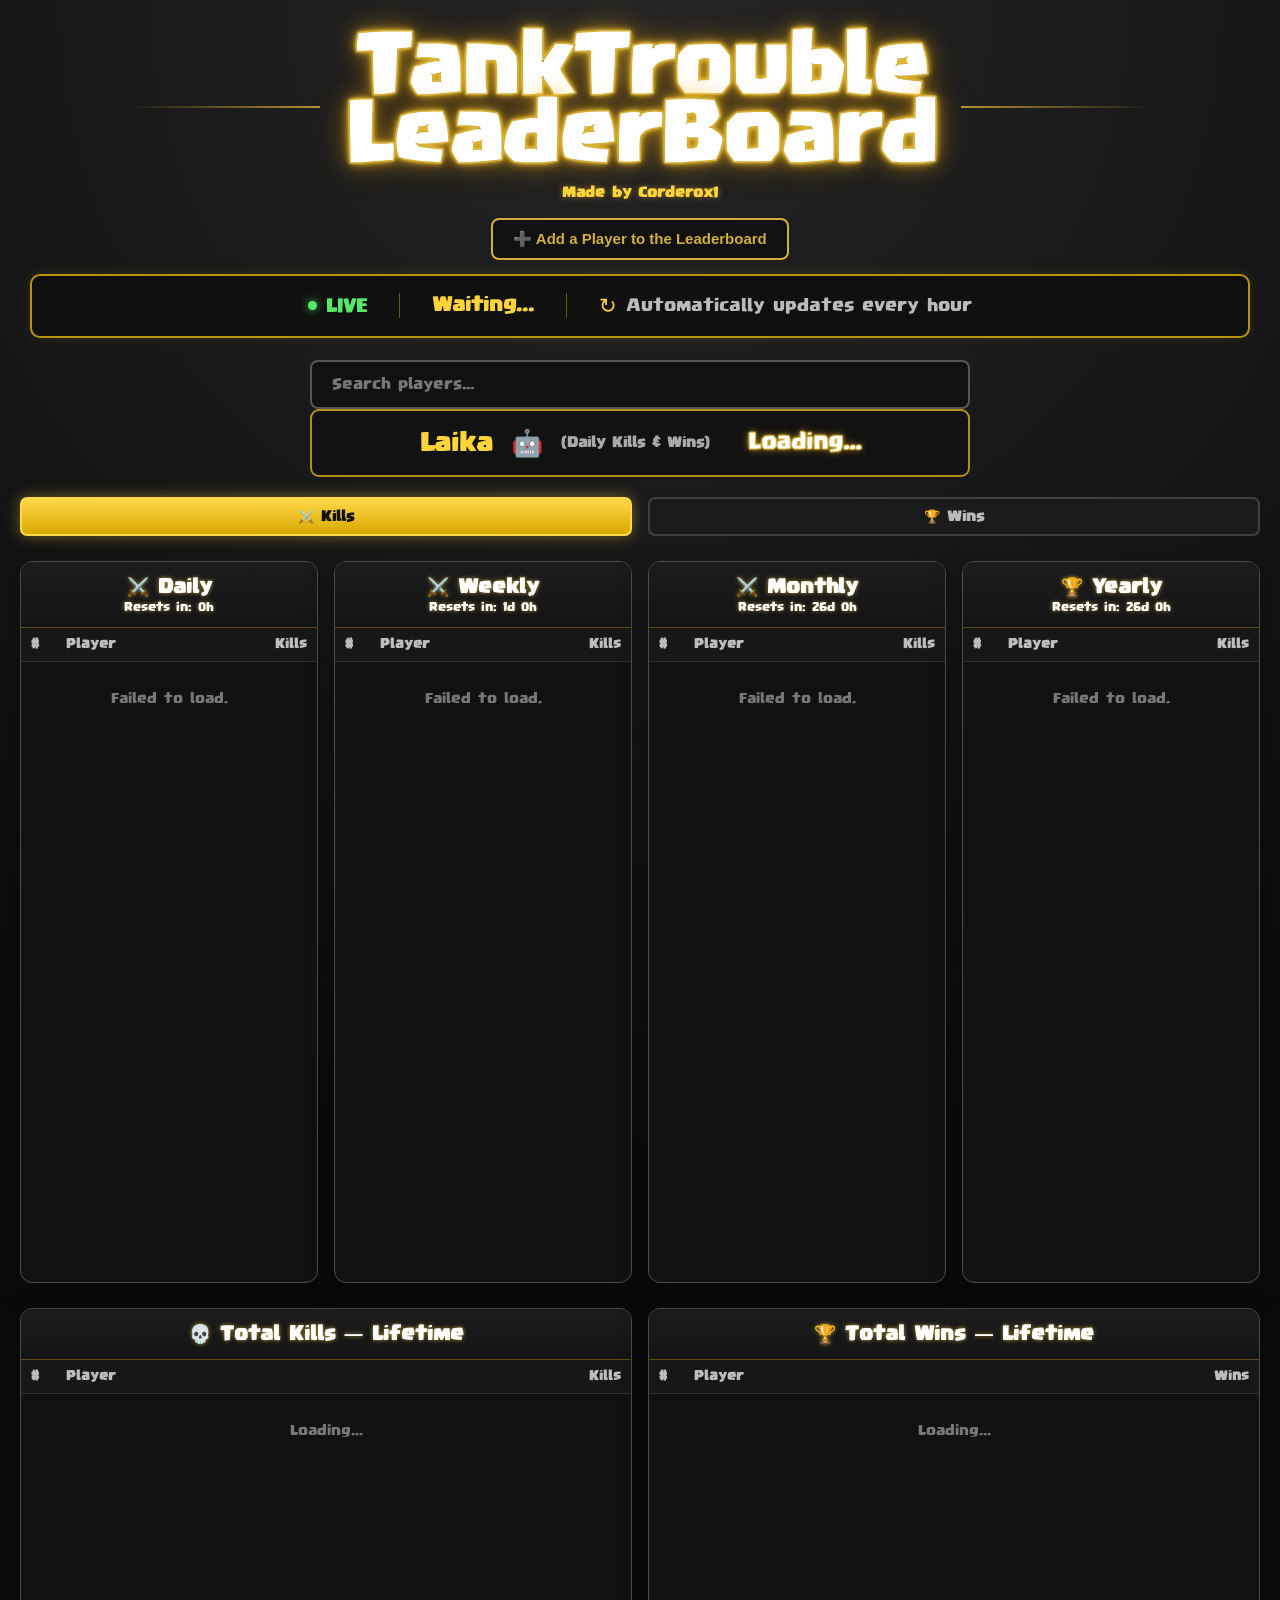
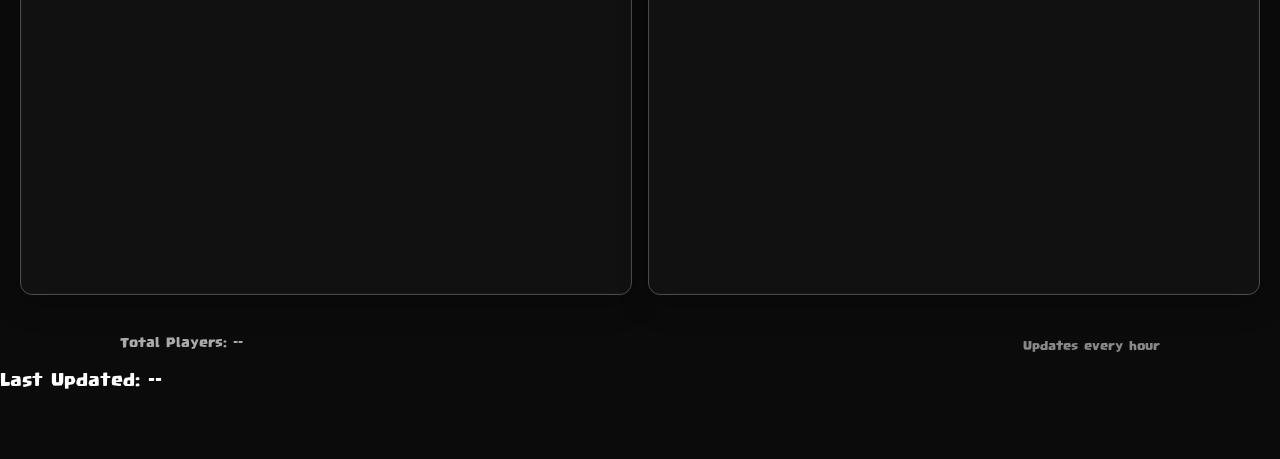
==== commit 439ab0cf: "Update index.html" ====
--- a/index.html
+++ b/index.html
@@ -319,72 +319,166 @@
     display: none;
     position: fixed;
     inset: 0;
-    background: rgba(0, 0, 0, 0.8);
+    background: rgba(0, 0, 0, 0.82);
     z-index: 1000;
     align-items: center;
     justify-content: center;
+    padding: 20px;
+    box-sizing: border-box;
 }
 
 .profile-box {
     position: relative;
-    width: 90%;
-    max-width: 500px;
-    padding: 30px;
-    background: #111;
+    width: min(92vw, 620px);
+    max-height: 92vh;
+    overflow-y: auto;
+    padding: 26px;
+    background:
+        radial-gradient(circle at 50% 18%, rgba(255, 212, 59, 0.08), transparent 38%),
+        #111;
     border: 2px solid #ffd43b;
+    border-radius: 16px;
+    box-shadow:
+        0 0 45px rgba(255, 212, 59, 0.18),
+        inset 0 0 35px rgba(255, 255, 255, 0.015);
+    box-sizing: border-box;
+}
+
+.profile-box::-webkit-scrollbar {
+    width: 7px;
+}
+
+.profile-box::-webkit-scrollbar-thumb {
+    background: #555;
     border-radius: 10px;
-    box-shadow: 0 0 30px rgba(255, 212, 59, 0.3);
-    box-sizing: border-box;
+}
+
+.profile-close {
+    position: absolute;
+    top: 12px;
+    right: 16px;
+    width: 34px;
+    height: 34px;
+    border: 1px solid #444;
+    border-radius: 50%;
+    background: #181818;
+    color: #aaa;
+    font-size: 24px;
+    line-height: 30px;
+    cursor: pointer;
+    z-index: 5;
+    transition: 0.15s;
+}
+
+.profile-close:hover {
+    color: #ffd43b;
+    border-color: #ffd43b;
+    transform: scale(1.05);
 }
 
 .profile-title {
     text-align: center;
     color: #ffd43b;
-    font-size: 24px;
+    font-size: 30px;
     font-weight: bold;
-    margin-bottom: 25px;
-    text-shadow: 0 0 10px rgba(255, 212, 59, 0.5);
-}
-
-.profile-close {
-    position: absolute;
-    top: 10px;
-    right: 15px;
+    margin: 2px 45px 16px;
+    text-shadow: 0 0 12px rgba(255, 212, 59, 0.45);
+}
+
+.profile-tank-stage {
+    width: 100%;
+    min-height: 270px;
+    display: flex;
+    align-items: center;
+    justify-content: center;
+    margin: 0 auto 18px;
+    padding: 12px 0;
+    box-sizing: border-box;
+}
+
+.tank-placeholder {
+    width: 100%;
+    display: flex;
+    align-items: center;
+    justify-content: center;
+    background: transparent;
     border: none;
-    background: transparent;
-    color: #aaa;
-    font-size: 28px;
-    cursor: pointer;
-}
-
-.profile-close:hover {
-    color: #ffd43b;
+    box-shadow: none;
+}
+
+#playerTankCanvas {
+    display: block;
+    width: min(100%, 560px);
+    height: auto;
+    image-rendering: auto;
 }
 
 .profile-stats {
     display: grid;
-    grid-template-columns: repeat(2, 1fr);
-    gap: 12px;
+    grid-template-columns: repeat(4, 1fr);
+    gap: 10px;
 }
 
 .profile-stats > div {
-    padding: 15px;
-    background: #1b1b1b;
+    min-height: 72px;
+    padding: 12px 8px;
+    background: linear-gradient(145deg, #1b1b1b, #151515);
     border: 1px solid #333;
-    border-radius: 6px;
+    border-radius: 9px;
     text-align: center;
+    display: flex;
+    flex-direction: column;
+    justify-content: center;
+    box-sizing: border-box;
 }
 
 .profile-stats span {
     display: block;
     color: #888;
-    font-size: 12px;
-    margin-bottom: 8px;
+    font-size: 11px;
+    margin-bottom: 6px;
+    font-weight: bold;
 }
 
 .profile-stats strong {
     color: #ffd43b;
-    font-size: 16px;
+    font-size: 17px;
+}
+
+.profile-meta {
+    display: flex;
+    justify-content: center;
+    gap: 8px;
+    flex-wrap: wrap;
+    margin: 0 0 18px;
+}
+
+.profile-meta span {
+    padding: 5px 10px;
+    background: #181818;
+    border: 1px solid #333;
+    border-radius: 999px;
+    color: #999;
+    font-size: 11px;
+}
+
+@media (max-width: 600px) {
+    .profile-box {
+        width: 96vw;
+        padding: 20px 14px;
+    }
+
+    .profile-title {
+        font-size: 25px;
+    }
+
+    .profile-tank-stage {
+        min-height: 190px;
+    }
+
+    .profile-stats {
+        grid-template-columns: repeat(2, 1fr);
+    }
 }
 
         /* =========================
@@ -702,8 +796,8 @@
 }
 
 .tank-placeholder {
-    width: 180px;
-    height: 130px;
+    width: 280px;
+    height: 168px;
     display: flex;
     align-items: center;
     justify-content: center;
@@ -1309,7 +1403,259 @@
 }
 
         
-    </style>
+    
+/* =========================================================
+   FINAL CLEAN WHITE + GOLD DESIGN
+========================================================= */
+
+/* Main title: white fill + gold edge/glow */
+.title {
+    color: #ffffff !important;
+    -webkit-text-fill-color: #ffffff;
+    -webkit-text-stroke: 1.5px #d4af37;
+    text-shadow:
+        0 0 4px rgba(255, 215, 70, 0.95),
+        0 0 10px rgba(255, 200, 40, 0.80),
+        0 0 24px rgba(255, 180, 20, 0.45),
+        0 0 42px rgba(255, 170, 0, 0.20);
+}
+
+/* Keep the small creator credit gold */
+.credit {
+    color: #ffd43b !important;
+    text-shadow:
+        0 0 6px rgba(255, 212, 59, 0.45);
+}
+
+/* Important leaderboard numbers:
+   white center + thin gold outline + soft glow */
+.card-players .kills,
+.bot-kills,
+.profile-stats strong,
+.profile-meta strong {
+    color: #ffffff !important;
+    -webkit-text-fill-color: #ffffff;
+    -webkit-text-stroke: 0.9px #d4af37;
+    text-shadow:
+        0 0 3px rgba(255, 215, 70, 0.95),
+        0 0 8px rgba(255, 190, 35, 0.65);
+}
+
+/* Reset countdown numbers */
+.reset-countdown {
+    color: #ffffff !important;
+    text-shadow:
+        0 0 4px rgba(255, 215, 70, 0.55);
+}
+
+/* Cleaner leaderboard cards */
+.leaderboard-card {
+    border: 1px solid #4a4a4a;
+    border-radius: 12px;
+    background: #111111;
+    box-shadow:
+        0 8px 30px rgba(0, 0, 0, 0.28),
+        inset 0 0 0 1px rgba(255, 255, 255, 0.015);
+}
+
+.card-title {
+    background: linear-gradient(
+        180deg,
+        #1c1c1c,
+        #141414
+    );
+    color: #ffffff;
+    text-shadow:
+        0 0 4px rgba(255, 215, 70, 0.65);
+    border-bottom: 1px solid #5b4a18;
+}
+
+.card-header {
+    background: #171717;
+    color: #bdbdbd;
+    border-bottom: 1px solid #303030;
+}
+
+.card-players .player {
+    background: #111111;
+    border-bottom: 1px solid #252525;
+    transition:
+        background 0.15s ease,
+        box-shadow 0.15s ease;
+}
+
+.card-players .player:nth-child(even) {
+    background: #141414;
+}
+
+.card-players .player:hover {
+    background: #1d1d1d;
+    box-shadow:
+        inset 3px 0 0 #d4af37,
+        0 0 12px rgba(212, 175, 55, 0.08);
+}
+
+/* Player names stay clean white */
+.card-players .username-name {
+    color: #f3f3f3;
+}
+
+/* Last-kill text stays subtle */
+.last-kill {
+    color: #858585;
+}
+
+/* Make the tank completely free of a surrounding box */
+.profile-tank-stage {
+    min-height: 230px;
+    margin: 0 auto 8px;
+    padding: 0;
+    background: transparent;
+}
+
+.tank-placeholder {
+    width: 100%;
+    height: auto;
+    min-height: 168px;
+    background: transparent !important;
+    border: none !important;
+    box-shadow: none !important;
+}
+
+#playerTankCanvas {
+    width: min(100%, 560px);
+    height: auto;
+    filter:
+        drop-shadow(0 12px 12px rgba(0, 0, 0, 0.45))
+        drop-shadow(0 0 14px rgba(212, 175, 55, 0.08));
+}
+
+/* Cleaner profile title */
+.profile-title {
+    color: #ffffff !important;
+    -webkit-text-fill-color: #ffffff;
+    -webkit-text-stroke: 1px #d4af37;
+    text-shadow:
+        0 0 5px rgba(255, 215, 70, 0.95),
+        0 0 14px rgba(255, 190, 35, 0.55);
+}
+
+/* Cleaner profile stat cards */
+.profile-stats > div {
+    background:
+        linear-gradient(145deg, #1a1a1a, #121212);
+    border: 1px solid #343434;
+    box-shadow:
+        inset 0 1px 0 rgba(255,255,255,0.025);
+    transition:
+        border-color 0.15s ease,
+        box-shadow 0.15s ease,
+        transform 0.15s ease;
+}
+
+.profile-stats > div:hover {
+    border-color: #8e7416;
+    box-shadow:
+        0 0 12px rgba(212, 175, 55, 0.12);
+    transform: translateY(-1px);
+}
+
+.profile-stats span {
+    color: #999;
+}
+
+.profile-meta span {
+    background: #151515;
+    border-color: #343434;
+    color: #aaa;
+}
+
+/* Cleaner profile window */
+.profile-box {
+    border: 1px solid #d4af37;
+    box-shadow:
+        0 0 35px rgba(212, 175, 55, 0.18),
+        0 20px 60px rgba(0, 0, 0, 0.55),
+        inset 0 0 35px rgba(255, 255, 255, 0.012);
+}
+
+/* Gold hover without making everything yellow */
+.profile-close:hover {
+    color: #ffffff;
+    border-color: #d4af37;
+    box-shadow: 0 0 10px rgba(212, 175, 55, 0.25);
+}
+
+/* Slightly cleaner tabs */
+.tabs button,
+.stat-tabs button {
+    border-color: #414141;
+}
+
+.tabs button:hover,
+.stat-tabs button:hover {
+    color: #ffffff;
+    border-color: #d4af37;
+    box-shadow:
+        0 0 10px rgba(212, 175, 55, 0.16);
+}
+
+/* Active controls remain gold, but use white text where appropriate */
+.tabs button.active,
+.stat-tabs button.active {
+    background: linear-gradient(
+        180deg,
+        #ffd84a,
+        #d9a900
+    );
+    border-color: #ffd84a;
+    color: #111111;
+}
+
+/* Cleaner search field */
+.search-container input {
+    border-color: #3d3d3d;
+    background: #121212;
+}
+
+.search-container input:focus {
+    border-color: #d4af37;
+    box-shadow:
+        0 0 0 2px rgba(212, 175, 55, 0.10),
+        0 0 14px rgba(212, 175, 55, 0.10);
+}
+
+/* Keep top-three highlights elegant */
+.card-players .player.top-1 {
+    border-left-color: #d4af37;
+    box-shadow:
+        inset 0 0 18px rgba(212, 175, 55, 0.035);
+}
+
+.card-players .player.top-2 {
+    border-left-color: #bdbdbd;
+}
+
+.card-players .player.top-3 {
+    border-left-color: #b9783c;
+}
+
+/* Mobile profile */
+@media (max-width: 600px) {
+    .profile-tank-stage {
+        min-height: 180px;
+    }
+
+    #playerTankCanvas {
+        width: min(100%, 460px);
+    }
+
+    .profile-stats {
+        grid-template-columns: repeat(2, 1fr);
+    }
+}
+
+</style>
 
 </head>
 
@@ -1644,10 +1990,428 @@
 
     </div>
 
-    <script src="tank-assets.js"></script>
 
 
     <script>
+
+const TANK_ASSETS = {
+  "accessories/back1": "build/assets/images/tankIcon/accessories/back1-280-82fb0277.avif",
+  "accessories/back10": "build/assets/images/tankIcon/accessories/back10-280-6b3dec09.avif",
+  "accessories/back107": "build/assets/images/tankIcon/accessories/back107-280-974976be.avif",
+  "accessories/back108": "build/assets/images/tankIcon/accessories/back108-280-7e82f5b4.avif",
+  "accessories/back11": "build/assets/images/tankIcon/accessories/back11-280-ee0fed4e.avif",
+  "accessories/back116": "build/assets/images/tankIcon/accessories/back116-280-55ae3b5c.avif",
+  "accessories/back117": "build/assets/images/tankIcon/accessories/back117-280-815c5e21.avif",
+  "accessories/back118": "build/assets/images/tankIcon/accessories/back118-280-d81aab72.avif",
+  "accessories/back119": "build/assets/images/tankIcon/accessories/back119-280-c818b619.avif",
+  "accessories/back12": "build/assets/images/tankIcon/accessories/back12-280-c38e39ce.avif",
+  "accessories/back120": "build/assets/images/tankIcon/accessories/back120-280-3ab8310e.avif",
+  "accessories/back13": "build/assets/images/tankIcon/accessories/back13-280-838ffdc3.avif",
+  "accessories/back14": "build/assets/images/tankIcon/accessories/back14-280-ceb63a36.avif",
+  "accessories/back15": "build/assets/images/tankIcon/accessories/back15-280-dcdd421a.avif",
+  "accessories/back150": "build/assets/images/tankIcon/accessories/back150-280-5d6375c3.avif",
+  "accessories/back151": "build/assets/images/tankIcon/accessories/back151-280-21b8aa97.avif",
+  "accessories/back152": "build/assets/images/tankIcon/accessories/back152-280-bb1d9be7.avif",
+  "accessories/back16": "build/assets/images/tankIcon/accessories/back16-280-d57b7112.avif",
+  "accessories/back160": "build/assets/images/tankIcon/accessories/back160-280-f541267e.avif",
+  "accessories/back161": "build/assets/images/tankIcon/accessories/back161-280-14772b8f.avif",
+  "accessories/back162": "build/assets/images/tankIcon/accessories/back162-280-e4c82031.avif",
+  "accessories/back17": "build/assets/images/tankIcon/accessories/back17-280-7b8a453a.avif",
+  "accessories/back18": "build/assets/images/tankIcon/accessories/back18-280-204d77a7.avif",
+  "accessories/back19": "build/assets/images/tankIcon/accessories/back19-280-1891307a.avif",
+  "accessories/back2": "build/assets/images/tankIcon/accessories/back2-280-3595266a.avif",
+  "accessories/back20": "build/assets/images/tankIcon/accessories/back20-280-3c73322c.avif",
+  "accessories/back201": "build/assets/images/tankIcon/accessories/back201-280-51454f0f.avif",
+  "accessories/back202": "build/assets/images/tankIcon/accessories/back202-280-eb2e413b.avif",
+  "accessories/back206": "build/assets/images/tankIcon/accessories/back206-280-3974e9ab.avif",
+  "accessories/back207": "build/assets/images/tankIcon/accessories/back207-280-718103d2.avif",
+  "accessories/back208": "build/assets/images/tankIcon/accessories/back208-280-7d1c2bfb.avif",
+  "accessories/back209": "build/assets/images/tankIcon/accessories/back209-280-aa4da051.avif",
+  "accessories/back21": "build/assets/images/tankIcon/accessories/back21-280-7de3e7a0.avif",
+  "accessories/back211": "build/assets/images/tankIcon/accessories/back211-280-7e00b850.avif",
+  "accessories/back212": "build/assets/images/tankIcon/accessories/back212-280-b1d95c48.avif",
+  "accessories/back214": "build/assets/images/tankIcon/accessories/back214-280-2a51c514.avif",
+  "accessories/back215": "build/assets/images/tankIcon/accessories/back215-280-f2e35d77.avif",
+  "accessories/back217": "build/assets/images/tankIcon/accessories/back217-280-1a61a300.avif",
+  "accessories/back219": "build/assets/images/tankIcon/accessories/back219-280-4166a072.avif",
+  "accessories/back22": "build/assets/images/tankIcon/accessories/back22-280-8e2a6d2e.avif",
+  "accessories/back220": "build/assets/images/tankIcon/accessories/back220-280-a51bfe78.avif",
+  "accessories/back221": "build/assets/images/tankIcon/accessories/back221-280-12060678.avif",
+  "accessories/back222": "build/assets/images/tankIcon/accessories/back222-280-8e5ef2ad.avif",
+  "accessories/back224": "build/assets/images/tankIcon/accessories/back224-280-6dcae931.avif",
+  "accessories/back225": "build/assets/images/tankIcon/accessories/back225-280-5ee987ea.avif",
+  "accessories/back228": "build/assets/images/tankIcon/accessories/back228-280-6f0d99ed.avif",
+  "accessories/back229": "build/assets/images/tankIcon/accessories/back229-280-9946edca.avif",
+  "accessories/back23": "build/assets/images/tankIcon/accessories/back23-280-c442e334.avif",
+  "accessories/back231": "build/assets/images/tankIcon/accessories/back231-280-4430d0fd.avif",
+  "accessories/back232": "build/assets/images/tankIcon/accessories/back232-280-c983cbbf.avif",
+  "accessories/back233": "build/assets/images/tankIcon/accessories/back233-280-1dcf7bbd.avif",
+  "accessories/back234": "build/assets/images/tankIcon/accessories/back234-280-e321d425.avif",
+  "accessories/back235": "build/assets/images/tankIcon/accessories/back235-280-d3df6051.avif",
+  "accessories/back237": "build/assets/images/tankIcon/accessories/back237-280-557badb2.avif",
+  "accessories/back238": "build/assets/images/tankIcon/accessories/back238-280-f08ee9c2.avif",
+  "accessories/back239": "build/assets/images/tankIcon/accessories/back239-280-2441de85.avif",
+  "accessories/back24": "build/assets/images/tankIcon/accessories/back24-280-02dd842b.avif",
+  "accessories/back241": "build/assets/images/tankIcon/accessories/back241-280-7cecf002.avif",
+  "accessories/back243": "build/assets/images/tankIcon/accessories/back243-280-2258f57a.avif",
+  "accessories/back244": "build/assets/images/tankIcon/accessories/back244-280-fc127ffd.avif",
+  "accessories/back246": "build/assets/images/tankIcon/accessories/back246-280-7026ce3e.avif",
+  "accessories/back248": "build/assets/images/tankIcon/accessories/back248-280-dc22ac39.avif",
+  "accessories/back25": "build/assets/images/tankIcon/accessories/back25-280-9c1e4d3d.avif",
+  "accessories/back253": "build/assets/images/tankIcon/accessories/back253-280-6cf85264.avif",
+  "accessories/back256": "build/assets/images/tankIcon/accessories/back256-280-e58b5c0e.avif",
+  "accessories/back257": "build/assets/images/tankIcon/accessories/back257-280-9fb1d7db.avif",
+  "accessories/back258": "build/assets/images/tankIcon/accessories/back258-280-57384929.avif",
+  "accessories/back259": "build/assets/images/tankIcon/accessories/back259-280-2f031343.avif",
+  "accessories/back260": "build/assets/images/tankIcon/accessories/back260-280-ade7560d.avif",
+  "accessories/back261": "build/assets/images/tankIcon/accessories/back261-280-5e1cb564.avif",
+  "accessories/back262": "build/assets/images/tankIcon/accessories/back262-280-9ff69b6f.avif",
+  "accessories/back265": "build/assets/images/tankIcon/accessories/back265-280-7eb44e08.avif",
+  "accessories/back266": "build/assets/images/tankIcon/accessories/back266-280-b6f92a89.avif",
+  "accessories/back27": "build/assets/images/tankIcon/accessories/back27-280-39e5688b.avif",
+  "accessories/back270": "build/assets/images/tankIcon/accessories/back270-280-a45a96d0.avif",
+  "accessories/back271": "build/assets/images/tankIcon/accessories/back271-280-3c881ca4.avif",
+  "accessories/back272": "build/assets/images/tankIcon/accessories/back272-280-ff707213.avif",
+  "accessories/back273": "build/assets/images/tankIcon/accessories/back273-280-e4542cc4.avif",
+  "accessories/back276": "build/assets/images/tankIcon/accessories/back276-280-45eda949.avif",
+  "accessories/back277": "build/assets/images/tankIcon/accessories/back277-280-1418b0b5.avif",
+  "accessories/back278": "build/assets/images/tankIcon/accessories/back278-280-da315c40.avif",
+  "accessories/back279": "build/assets/images/tankIcon/accessories/back279-280-3b9033d4.avif",
+  "accessories/back28": "build/assets/images/tankIcon/accessories/back28-280-39e5688b.avif",
+  "accessories/back281": "build/assets/images/tankIcon/accessories/back281-280-b82cf981.avif",
+  "accessories/back282": "build/assets/images/tankIcon/accessories/back282-280-c0ca87ec.avif",
+  "accessories/back286": "build/assets/images/tankIcon/accessories/back286-280-21ca015f.avif",
+  "accessories/back288": "build/assets/images/tankIcon/accessories/back288-280-ad36e276.avif",
+  "accessories/back289": "build/assets/images/tankIcon/accessories/back289-280-09592368.avif",
+  "accessories/back29": "build/assets/images/tankIcon/accessories/back29-280-39e5688b.avif",
+  "accessories/back292": "build/assets/images/tankIcon/accessories/back292-280-ba66680f.avif",
+  "accessories/back295": "build/assets/images/tankIcon/accessories/back295-280-e5f9e299.avif",
+  "accessories/back296": "build/assets/images/tankIcon/accessories/back296-280-a5e102b3.avif",
+  "accessories/back297": "build/assets/images/tankIcon/accessories/back297-280-6bcebcab.avif",
+  "accessories/back298": "build/assets/images/tankIcon/accessories/back298-280-7cc7e0a1.avif",
+  "accessories/back3": "build/assets/images/tankIcon/accessories/back3-280-fee70825.avif",
+  "accessories/back30": "build/assets/images/tankIcon/accessories/back30-280-39e5688b.avif",
+  "accessories/back300": "build/assets/images/tankIcon/accessories/back300-280-d8d9487b.avif",
+  "accessories/back302": "build/assets/images/tankIcon/accessories/back302-280-aaec6a1c.avif",
+  "accessories/back303": "build/assets/images/tankIcon/accessories/back303-280-8a2ae737.avif",
+  "accessories/back306": "build/assets/images/tankIcon/accessories/back306-280-9df6363c.avif",
+  "accessories/back307": "build/assets/images/tankIcon/accessories/back307-280-be705474.avif",
+  "accessories/back308": "build/assets/images/tankIcon/accessories/back308-280-98224be9.avif",
+  "accessories/back309": "build/assets/images/tankIcon/accessories/back309-280-b682b3b8.avif",
+  "accessories/back31": "build/assets/images/tankIcon/accessories/back31-280-39e5688b.avif",
+  "accessories/back310": "build/assets/images/tankIcon/accessories/back310-280-f215b359.avif",
+  "accessories/back312": "build/assets/images/tankIcon/accessories/back312-280-f4a9a675.avif",
+  "accessories/back319": "build/assets/images/tankIcon/accessories/back319-280-4046a970.avif",
+  "accessories/back32": "build/assets/images/tankIcon/accessories/back32-280-9a70b004.avif",
+  "accessories/back320": "build/assets/images/tankIcon/accessories/back320-280-b03cd5bc.avif",
+  "accessories/back322": "build/assets/images/tankIcon/accessories/back322-280-15345ece.avif",
+  "accessories/back323": "build/assets/images/tankIcon/accessories/back323-280-647931e8.avif",
+  "accessories/back324": "build/assets/images/tankIcon/accessories/back324-280-277904a2.avif",
+  "accessories/back325": "build/assets/images/tankIcon/accessories/back325-280-8369375f.avif",
+  "accessories/back327": "build/assets/images/tankIcon/accessories/back327-280-98ced98d.avif",
+  "accessories/back328": "build/assets/images/tankIcon/accessories/back328-280-e51d8329.avif",
+  "accessories/back33": "build/assets/images/tankIcon/accessories/back33-280-0efe116c.avif",
+  "accessories/back332": "build/assets/images/tankIcon/accessories/back332-280-0267f707.avif",
+  "accessories/back333": "build/assets/images/tankIcon/accessories/back333-280-7278f0f3.avif",
+  "accessories/back334": "build/assets/images/tankIcon/accessories/back334-280-90e8deed.avif",
+  "accessories/back335": "build/assets/images/tankIcon/accessories/back335-280-a06c06e0.avif",
+  "accessories/back337": "build/assets/images/tankIcon/accessories/back337-280-fd675708.avif",
+  "accessories/back338": "build/assets/images/tankIcon/accessories/back338-280-8f4a6726.avif",
+  "accessories/back339": "build/assets/images/tankIcon/accessories/back339-280-22081fe2.avif",
+  "accessories/back34": "build/assets/images/tankIcon/accessories/back34-280-6c1efe37.avif",
+  "accessories/back346": "build/assets/images/tankIcon/accessories/back346-280-3d3e1805.avif",
+  "accessories/back348": "build/assets/images/tankIcon/accessories/back348-280-4875fdc8.avif",
+  "accessories/back349": "build/assets/images/tankIcon/accessories/back349-280-284c14b6.avif",
+  "accessories/back35": "build/assets/images/tankIcon/accessories/back35-280-40e2524c.avif",
+  "accessories/back351": "build/assets/images/tankIcon/accessories/back351-280-a8470ebe.avif",
+  "accessories/back353": "build/assets/images/tankIcon/accessories/back353-280-2cfe80ee.avif",
+  "accessories/back354": "build/assets/images/tankIcon/accessories/back354-280-b0fce9b8.avif",
+  "accessories/back356": "build/assets/images/tankIcon/accessories/back356-280-7bc812ae.avif",
+  "accessories/back358": "build/assets/images/tankIcon/accessories/back358-280-54ba55e1.avif",
+  "accessories/back36": "build/assets/images/tankIcon/accessories/back36-280-fe4629fe.avif",
+  "accessories/back360": "build/assets/images/tankIcon/accessories/back360-280-1b5df9be.avif",
+  "accessories/back362": "build/assets/images/tankIcon/accessories/back362-280-cc3739a8.avif",
+  "accessories/back363": "build/assets/images/tankIcon/accessories/back363-280-234fbc94.avif",
+  "accessories/back365": "build/assets/images/tankIcon/accessories/back365-280-f4b2522d.avif",
+  "accessories/back366": "build/assets/images/tankIcon/accessories/back366-280-97c6cde9.avif",
+  "accessories/back37": "build/assets/images/tankIcon/accessories/back37-280-3e215a58.avif",
+  "accessories/back370": "build/assets/images/tankIcon/accessories/back370-280-75ebbaa0.avif",
+  "accessories/back371": "build/assets/images/tankIcon/accessories/back371-280-cff67b4a.avif",
+  "accessories/back372": "build/assets/images/tankIcon/accessories/back372-280-aeb54112.avif",
+  "accessories/back373": "build/assets/images/tankIcon/accessories/back373-280-02f28736.avif",
+  "accessories/back377": "build/assets/images/tankIcon/accessories/back377-280-dd7cbe4a.avif",
+  "accessories/back381": "build/assets/images/tankIcon/accessories/back381-280-dc473e5c.avif",
+  "accessories/back382": "build/assets/images/tankIcon/accessories/back382-280-364af200.avif",
+  "accessories/back383": "build/assets/images/tankIcon/accessories/back383-280-7e5d1972.avif",
+  "accessories/back384": "build/assets/images/tankIcon/accessories/back384-280-bdf65feb.avif",
+  "accessories/back388": "build/assets/images/tankIcon/accessories/back388-280-4288322f.avif",
+  "accessories/back389": "build/assets/images/tankIcon/accessories/back389-280-8801e917.avif",
+  "accessories/back390": "build/assets/images/tankIcon/accessories/back390-280-d423d10d.avif",
+  "accessories/back393": "build/assets/images/tankIcon/accessories/back393-280-8c654422.avif",
+  "accessories/back394": "build/assets/images/tankIcon/accessories/back394-280-ed206118.avif",
+  "accessories/back395": "build/assets/images/tankIcon/accessories/back395-280-6611584e.avif",
+  "accessories/back396": "build/assets/images/tankIcon/accessories/back396-280-33070e9a.avif",
+  "accessories/back397": "build/assets/images/tankIcon/accessories/back397-280-dc01d14a.avif",
+  "accessories/back398": "build/assets/images/tankIcon/accessories/back398-280-ccc40462.avif",
+  "accessories/back399": "build/assets/images/tankIcon/accessories/back399-280-33c95e6d.avif",
+  "accessories/back4": "build/assets/images/tankIcon/accessories/back4-280-3baf1eaf.avif",
+  "accessories/back400": "build/assets/images/tankIcon/accessories/back400-280-8d31d347.avif",
+  "accessories/back401": "build/assets/images/tankIcon/accessories/back401-280-5f42ace6.avif",
+  "accessories/back42": "build/assets/images/tankIcon/accessories/back42-280-44802a66.avif",
+  "accessories/back43": "build/assets/images/tankIcon/accessories/back43-280-5937221d.avif",
+  "accessories/back45": "build/assets/images/tankIcon/accessories/back45-280-f7d98aba.avif",
+  "accessories/back5": "build/assets/images/tankIcon/accessories/back5-280-ccdbe642.avif",
+  "accessories/back50": "build/assets/images/tankIcon/accessories/back50-280-b6a3c3d3.avif",
+  "accessories/back52": "build/assets/images/tankIcon/accessories/back52-280-21bc7d35.avif",
+  "accessories/back6": "build/assets/images/tankIcon/accessories/back6-280-d874964c.avif",
+  "accessories/back60": "build/assets/images/tankIcon/accessories/back60-280-e69096cc.avif",
+  "accessories/back7": "build/assets/images/tankIcon/accessories/back7-280-94cb42b9.avif",
+  "accessories/back70": "build/assets/images/tankIcon/accessories/back70-280-022b5b2d.avif",
+  "accessories/back71": "build/assets/images/tankIcon/accessories/back71-280-79cee292.avif",
+  "accessories/back72": "build/assets/images/tankIcon/accessories/back72-280-220d3119.avif",
+  "accessories/back73": "build/assets/images/tankIcon/accessories/back73-280-b7c960d3.avif",
+  "accessories/back78": "build/assets/images/tankIcon/accessories/back78-280-830cd2bd.avif",
+  "accessories/back8": "build/assets/images/tankIcon/accessories/back8-280-d7f020c3.avif",
+  "accessories/back9": "build/assets/images/tankIcon/accessories/back9-280-7df7d55c.avif",
+  "accessories/barrel1": "build/assets/images/tankIcon/accessories/barrel1-280-7ddb7aeb.avif",
+  "accessories/barrel10": "build/assets/images/tankIcon/accessories/barrel10-280-e614a3de.avif",
+  "accessories/barrel100": "build/assets/images/tankIcon/accessories/barrel100-280-f8233ea9.avif",
+  "accessories/barrel101": "build/assets/images/tankIcon/accessories/barrel101-280-36d1b15b.avif",
+  "accessories/barrel102": "build/assets/images/tankIcon/accessories/barrel102-280-b35c29c8.avif",
+  "accessories/barrel107": "build/assets/images/tankIcon/accessories/barrel107-280-46ae97e0.avif",
+  "accessories/barrel108": "build/assets/images/tankIcon/accessories/barrel108-280-c0d003da.avif",
+  "accessories/barrel109": "build/assets/images/tankIcon/accessories/barrel109-280-12af7207.avif",
+  "accessories/barrel11": "build/assets/images/tankIcon/accessories/barrel11-280-5f63ee70.avif",
+  "accessories/barrel110": "build/assets/images/tankIcon/accessories/barrel110-280-3b2570de.avif",
+  "accessories/barrel111": "build/assets/images/tankIcon/accessories/barrel111-280-902f1a16.avif",
+  "accessories/barrel116": "build/assets/images/tankIcon/accessories/barrel116-280-992e7403.avif",
+  "accessories/barrel12": "build/assets/images/tankIcon/accessories/barrel12-280-9d459bd3.avif",
+  "accessories/barrel120": "build/assets/images/tankIcon/accessories/barrel120-280-d4304b2a.avif",
+  "accessories/barrel13": "build/assets/images/tankIcon/accessories/barrel13-280-a5c93623.avif",
+  "accessories/barrel14": "build/assets/images/tankIcon/accessories/barrel14-280-e8811461.avif",
+  "accessories/barrel15": "build/assets/images/tankIcon/accessories/barrel15-280-c36b629d.avif",
+  "accessories/barrel150": "build/assets/images/tankIcon/accessories/barrel150-280-413a51b7.avif",
+  "accessories/barrel16": "build/assets/images/tankIcon/accessories/barrel16-280-9e749adf.avif",
+  "accessories/barrel160": "build/assets/images/tankIcon/accessories/barrel160-280-bfd2a1ed.avif",
+  "accessories/barrel161": "build/assets/images/tankIcon/accessories/barrel161-280-857f73f2.avif",
+  "accessories/barrel162": "build/assets/images/tankIcon/accessories/barrel162-280-2d56d378.avif",
+  "accessories/barrel163": "build/assets/images/tankIcon/accessories/barrel163-280-ced3eb6b.avif",
+  "accessories/barrel164": "build/assets/images/tankIcon/accessories/barrel164-280-bb2f9ea9.avif",
+  "accessories/barrel17": "build/assets/images/tankIcon/accessories/barrel17-280-d783b478.avif",
+  "accessories/barrel18": "build/assets/images/tankIcon/accessories/barrel18-280-5dd237fc.avif",
+  "accessories/barrel19": "build/assets/images/tankIcon/accessories/barrel19-280-02a3d85d.avif",
+  "accessories/barrel2": "build/assets/images/tankIcon/accessories/barrel2-280-069c4c7b.avif",
+  "accessories/barrel20": "build/assets/images/tankIcon/accessories/barrel20-280-430b772a.avif",
+  "accessories/barrel21": "build/assets/images/tankIcon/accessories/barrel21-280-2aa77694.avif",
+  "accessories/barrel22": "build/assets/images/tankIcon/accessories/barrel22-280-b6fbb7d2.avif",
+  "accessories/barrel23": "build/assets/images/tankIcon/accessories/barrel23-280-1f26b899.avif",
+  "accessories/barrel24": "build/assets/images/tankIcon/accessories/barrel24-280-8119e280.avif",
+  "accessories/barrel25": "build/assets/images/tankIcon/accessories/barrel25-280-0b8a1630.avif",
+  "accessories/barrel27": "build/assets/images/tankIcon/accessories/barrel27-280-39e5688b.avif",
+  "accessories/barrel28": "build/assets/images/tankIcon/accessories/barrel28-280-39e5688b.avif",
+  "accessories/barrel29": "build/assets/images/tankIcon/accessories/barrel29-280-39e5688b.avif",
+  "accessories/barrel30": "build/assets/images/tankIcon/accessories/barrel30-280-39e5688b.avif",
+  "accessories/barrel31": "build/assets/images/tankIcon/accessories/barrel31-280-39e5688b.avif",
+  "accessories/barrel32": "build/assets/images/tankIcon/accessories/barrel32-280-39e5688b.avif",
+  "accessories/barrel33": "build/assets/images/tankIcon/accessories/barrel33-280-95a05994.avif",
+  "accessories/barrel37": "build/assets/images/tankIcon/accessories/barrel37-280-488f3666.avif",
+  "accessories/barrel38": "build/assets/images/tankIcon/accessories/barrel38-280-79d54dba.avif",
+  "accessories/barrel42": "build/assets/images/tankIcon/accessories/barrel42-280-3ced80cf.avif",
+  "accessories/barrel43": "build/assets/images/tankIcon/accessories/barrel43-280-68a3f0a0.avif",
+  "accessories/barrel44": "build/assets/images/tankIcon/accessories/barrel44-280-f18af927.avif",
+  "accessories/barrel45": "build/assets/images/tankIcon/accessories/barrel45-280-d078935b.avif",
+  "accessories/barrel5": "build/assets/images/tankIcon/accessories/barrel5-280-b10ee28f.avif",
+  "accessories/barrel50": "build/assets/images/tankIcon/accessories/barrel50-280-1f2d5469.avif",
+  "accessories/barrel51": "build/assets/images/tankIcon/accessories/barrel51-280-6eb9bb5a.avif",
+  "accessories/barrel52": "build/assets/images/tankIcon/accessories/barrel52-280-9c5fd694.avif",
+  "accessories/barrel53": "build/assets/images/tankIcon/accessories/barrel53-280-1c9ffed7.avif",
+  "accessories/barrel54": "build/assets/images/tankIcon/accessories/barrel54-280-19b20fb2.avif",
+  "accessories/barrel55": "build/assets/images/tankIcon/accessories/barrel55-280-d537fddb.avif",
+  "accessories/barrel56": "build/assets/images/tankIcon/accessories/barrel56-280-f3eb788b.avif",
+  "accessories/barrel57": "build/assets/images/tankIcon/accessories/barrel57-280-918da0f7.avif",
+  "accessories/barrel58": "build/assets/images/tankIcon/accessories/barrel58-280-e7ebc0cd.avif",
+  "accessories/barrel59": "build/assets/images/tankIcon/accessories/barrel59-280-e3b35121.avif",
+  "accessories/barrel6": "build/assets/images/tankIcon/accessories/barrel6-280-4ea60f16.avif",
+  "accessories/barrel60": "build/assets/images/tankIcon/accessories/barrel60-280-e74d650c.avif",
+  "accessories/barrel7": "build/assets/images/tankIcon/accessories/barrel7-280-f908a68b.avif",
+  "accessories/barrel70": "build/assets/images/tankIcon/accessories/barrel70-280-f52a4597.avif",
+  "accessories/barrel71": "build/assets/images/tankIcon/accessories/barrel71-280-1ef1ec4a.avif",
+  "accessories/barrel72": "build/assets/images/tankIcon/accessories/barrel72-280-673a7bd5.avif",
+  "accessories/barrel73": "build/assets/images/tankIcon/accessories/barrel73-280-62b190de.avif",
+  "accessories/barrel79": "build/assets/images/tankIcon/accessories/barrel79-280-2102ea1c.avif",
+  "accessories/barrel8": "build/assets/images/tankIcon/accessories/barrel8-280-1c78e9b4.avif",
+  "accessories/barrel9": "build/assets/images/tankIcon/accessories/barrel9-280-00110262.avif",
+  "accessories/front1": "build/assets/images/tankIcon/accessories/front1-280-f55a33c4.avif",
+  "accessories/front10": "build/assets/images/tankIcon/accessories/front10-280-ea9ef3be.avif",
+  "accessories/front101": "build/assets/images/tankIcon/accessories/front101-280-ad82b673.avif",
+  "accessories/front107": "build/assets/images/tankIcon/accessories/front107-280-c897f47c.avif",
+  "accessories/front108": "build/assets/images/tankIcon/accessories/front108-280-f6f6945b.avif",
+  "accessories/front109": "build/assets/images/tankIcon/accessories/front109-280-e82fb0d3.avif",
+  "accessories/front110": "build/assets/images/tankIcon/accessories/front110-280-394a6629.avif",
+  "accessories/front111": "build/assets/images/tankIcon/accessories/front111-280-0adde394.avif",
+  "accessories/front112": "build/assets/images/tankIcon/accessories/front112-280-e7c379d7.avif",
+  "accessories/front113": "build/assets/images/tankIcon/accessories/front113-280-246faa22.avif",
+  "accessories/front116": "build/assets/images/tankIcon/accessories/front116-280-11cbd159.avif",
+  "accessories/front120": "build/assets/images/tankIcon/accessories/front120-280-bf7aba7e.avif",
+  "accessories/front13": "build/assets/images/tankIcon/accessories/front13-280-0a9bc68b.avif",
+  "accessories/front14": "build/assets/images/tankIcon/accessories/front14-280-7dab2b0e.avif",
+  "accessories/front15": "build/assets/images/tankIcon/accessories/front15-280-4a4676d7.avif",
+  "accessories/front150": "build/assets/images/tankIcon/accessories/front150-280-ad467c36.avif",
+  "accessories/front160": "build/assets/images/tankIcon/accessories/front160-280-d9e0db1d.avif",
+  "accessories/front161": "build/assets/images/tankIcon/accessories/front161-280-66f9080d.avif",
+  "accessories/front162": "build/assets/images/tankIcon/accessories/front162-280-fafd6c7a.avif",
+  "accessories/front163": "build/assets/images/tankIcon/accessories/front163-280-97ff5561.avif",
+  "accessories/front164": "build/assets/images/tankIcon/accessories/front164-280-2c004b25.avif",
+  "accessories/front165": "build/assets/images/tankIcon/accessories/front165-280-0b504d4d.avif",
+  "accessories/front18": "build/assets/images/tankIcon/accessories/front18-280-0d029b64.avif",
+  "accessories/front19": "build/assets/images/tankIcon/accessories/front19-280-16bd5300.avif",
+  "accessories/front20": "build/assets/images/tankIcon/accessories/front20-280-00c1a6d0.avif",
+  "accessories/front21": "build/assets/images/tankIcon/accessories/front21-280-d61e9cb1.avif",
+  "accessories/front22": "build/assets/images/tankIcon/accessories/front22-280-5e47fcb5.avif",
+  "accessories/front23": "build/assets/images/tankIcon/accessories/front23-280-dc467639.avif",
+  "accessories/front24": "build/assets/images/tankIcon/accessories/front24-280-a6f244a0.avif",
+  "accessories/front25": "build/assets/images/tankIcon/accessories/front25-280-acb9c95d.avif",
+  "accessories/front26": "build/assets/images/tankIcon/accessories/front26-280-cfd5533a.avif",
+  "accessories/front27": "build/assets/images/tankIcon/accessories/front27-280-39e5688b.avif",
+  "accessories/front28": "build/assets/images/tankIcon/accessories/front28-280-39e5688b.avif",
+  "accessories/front29": "build/assets/images/tankIcon/accessories/front29-280-39e5688b.avif",
+  "accessories/front30": "build/assets/images/tankIcon/accessories/front30-280-39e5688b.avif",
+  "accessories/front33": "build/assets/images/tankIcon/accessories/front33-280-f9c2b98b.avif",
+  "accessories/front34": "build/assets/images/tankIcon/accessories/front34-280-023ff251.avif",
+  "accessories/front37": "build/assets/images/tankIcon/accessories/front37-280-6db1e133.avif",
+  "accessories/front38": "build/assets/images/tankIcon/accessories/front38-280-64eebb2a.avif",
+  "accessories/front39": "build/assets/images/tankIcon/accessories/front39-280-2dc1866c.avif",
+  "accessories/front4": "build/assets/images/tankIcon/accessories/front4-280-bbe11f96.avif",
+  "accessories/front40": "build/assets/images/tankIcon/accessories/front40-280-d06b84ba.avif",
+  "accessories/front41": "build/assets/images/tankIcon/accessories/front41-280-acef668f.avif",
+  "accessories/front43": "build/assets/images/tankIcon/accessories/front43-280-b194d354.avif",
+  "accessories/front45": "build/assets/images/tankIcon/accessories/front45-280-1ae2a985.avif",
+  "accessories/front46": "build/assets/images/tankIcon/accessories/front46-280-669b086f.avif",
+  "accessories/front5": "build/assets/images/tankIcon/accessories/front5-280-ca468b34.avif",
+  "accessories/front50": "build/assets/images/tankIcon/accessories/front50-280-06cf1770.avif",
+  "accessories/front6": "build/assets/images/tankIcon/accessories/front6-280-0b089959.avif",
+  "accessories/front60": "build/assets/images/tankIcon/accessories/front60-280-1f136a22.avif",
+  "accessories/front7": "build/assets/images/tankIcon/accessories/front7-280-0910b06a.avif",
+  "accessories/front78": "build/assets/images/tankIcon/accessories/front78-280-7640d887.avif",
+  "accessories/front8": "build/assets/images/tankIcon/accessories/front8-280-1bfac09e.avif",
+  "accessories/front9": "build/assets/images/tankIcon/accessories/front9-280-3e874f7a.avif",
+  "accessories/front90": "build/assets/images/tankIcon/accessories/front90-280-11dc5727.avif",
+  "accessories/front91": "build/assets/images/tankIcon/accessories/front91-280-1e56539a.avif",
+  "accessories/turret1": "build/assets/images/tankIcon/accessories/turret1-280-3dcb8fe8.avif",
+  "accessories/turret10": "build/assets/images/tankIcon/accessories/turret10-280-082a07e3.avif",
+  "accessories/turret100": "build/assets/images/tankIcon/accessories/turret100-280-6df99c8c.avif",
+  "accessories/turret101": "build/assets/images/tankIcon/accessories/turret101-280-edc94e9d.avif",
+  "accessories/turret107": "build/assets/images/tankIcon/accessories/turret107-280-88169163.avif",
+  "accessories/turret108": "build/assets/images/tankIcon/accessories/turret108-280-59f85357.avif",
+  "accessories/turret109": "build/assets/images/tankIcon/accessories/turret109-280-12e279f2.avif",
+  "accessories/turret11": "build/assets/images/tankIcon/accessories/turret11-280-c51cb65d.avif",
+  "accessories/turret110": "build/assets/images/tankIcon/accessories/turret110-280-e0caa0fa.avif",
+  "accessories/turret111": "build/assets/images/tankIcon/accessories/turret111-280-89507941.avif",
+  "accessories/turret112": "build/assets/images/tankIcon/accessories/turret112-280-017fe1bf.avif",
+  "accessories/turret113": "build/assets/images/tankIcon/accessories/turret113-280-c478d8e9.avif",
+  "accessories/turret114": "build/assets/images/tankIcon/accessories/turret114-280-426bf0ea.avif",
+  "accessories/turret116": "build/assets/images/tankIcon/accessories/turret116-280-f40e3f31.avif",
+  "accessories/turret12": "build/assets/images/tankIcon/accessories/turret12-280-01baf28e.avif",
+  "accessories/turret120": "build/assets/images/tankIcon/accessories/turret120-280-aa16ec79.avif",
+  "accessories/turret121": "build/assets/images/tankIcon/accessories/turret121-280-beb79661.avif",
+  "accessories/turret13": "build/assets/images/tankIcon/accessories/turret13-280-416ecc30.avif",
+  "accessories/turret14": "build/assets/images/tankIcon/accessories/turret14-280-ff367336.avif",
+  "accessories/turret15": "build/assets/images/tankIcon/accessories/turret15-280-7f6ebb80.avif",
+  "accessories/turret150": "build/assets/images/tankIcon/accessories/turret150-280-6854f647.avif",
+  "accessories/turret16": "build/assets/images/tankIcon/accessories/turret16-280-bcf5daea.avif",
+  "accessories/turret160": "build/assets/images/tankIcon/accessories/turret160-280-c7588683.avif",
+  "accessories/turret161": "build/assets/images/tankIcon/accessories/turret161-280-88759c97.avif",
+  "accessories/turret162": "build/assets/images/tankIcon/accessories/turret162-280-07d985c4.avif",
+  "accessories/turret163": "build/assets/images/tankIcon/accessories/turret163-280-df9257af.avif",
+  "accessories/turret164": "build/assets/images/tankIcon/accessories/turret164-280-2c3fdaca.avif",
+  "accessories/turret165": "build/assets/images/tankIcon/accessories/turret165-280-015d6252.avif",
+  "accessories/turret166": "build/assets/images/tankIcon/accessories/turret166-280-e20c0566.avif",
+  "accessories/turret167": "build/assets/images/tankIcon/accessories/turret167-280-a89a6414.avif",
+  "accessories/turret17": "build/assets/images/tankIcon/accessories/turret17-280-3389897d.avif",
+  "accessories/turret18": "build/assets/images/tankIcon/accessories/turret18-280-bc6dd255.avif",
+  "accessories/turret19": "build/assets/images/tankIcon/accessories/turret19-280-2147a257.avif",
+  "accessories/turret2": "build/assets/images/tankIcon/accessories/turret2-280-2a8eb2c1.avif",
+  "accessories/turret20": "build/assets/images/tankIcon/accessories/turret20-280-c219e495.avif",
+  "accessories/turret21": "build/assets/images/tankIcon/accessories/turret21-280-88dc38fe.avif",
+  "accessories/turret22": "build/assets/images/tankIcon/accessories/turret22-280-eaebc8e3.avif",
+  "accessories/turret23": "build/assets/images/tankIcon/accessories/turret23-280-e10af81d.avif",
+  "accessories/turret24": "build/assets/images/tankIcon/accessories/turret24-280-9071140b.avif",
+  "accessories/turret25": "build/assets/images/tankIcon/accessories/turret25-280-eb68e543.avif",
+  "accessories/turret27": "build/assets/images/tankIcon/accessories/turret27-280-39e5688b.avif",
+  "accessories/turret3": "build/assets/images/tankIcon/accessories/turret3-280-760a3fa9.avif",
+  "accessories/turret33": "build/assets/images/tankIcon/accessories/turret33-280-7e64cb54.avif",
+  "accessories/turret37": "build/assets/images/tankIcon/accessories/turret37-280-4a9a86d1.avif",
+  "accessories/turret38": "build/assets/images/tankIcon/accessories/turret38-280-82abb056.avif",
+  "accessories/turret39": "build/assets/images/tankIcon/accessories/turret39-280-5c72ecb1.avif",
+  "accessories/turret4": "build/assets/images/tankIcon/accessories/turret4-280-22634a12.avif",
+  "accessories/turret40": "build/assets/images/tankIcon/accessories/turret40-280-f6533aa3.avif",
+  "accessories/turret42": "build/assets/images/tankIcon/accessories/turret42-280-1c95fe80.avif",
+  "accessories/turret43": "build/assets/images/tankIcon/accessories/turret43-280-ec737b3c.avif",
+  "accessories/turret44": "build/assets/images/tankIcon/accessories/turret44-280-2c2a4a7c.avif",
+  "accessories/turret45": "build/assets/images/tankIcon/accessories/turret45-280-6a247920.avif",
+  "accessories/turret46": "build/assets/images/tankIcon/accessories/turret46-280-f65a802c.avif",
+  "accessories/turret47": "build/assets/images/tankIcon/accessories/turret47-280-ec806fd2.avif",
+  "accessories/turret48": "build/assets/images/tankIcon/accessories/turret48-280-eb85caf0.avif",
+  "accessories/turret49": "build/assets/images/tankIcon/accessories/turret49-280-622f3cc8.avif",
+  "accessories/turret5": "build/assets/images/tankIcon/accessories/turret5-280-9e869afa.avif",
+  "accessories/turret50": "build/assets/images/tankIcon/accessories/turret50-280-cdc563de.avif",
+  "accessories/turret51": "build/assets/images/tankIcon/accessories/turret51-280-b0ee495f.avif",
+  "accessories/turret52": "build/assets/images/tankIcon/accessories/turret52-280-eccadc87.avif",
+  "accessories/turret6": "build/assets/images/tankIcon/accessories/turret6-280-8add4509.avif",
+  "accessories/turret60": "build/assets/images/tankIcon/accessories/turret60-280-123c7273.avif",
+  "accessories/turret65": "build/assets/images/tankIcon/accessories/turret65-280-97e582d4.avif",
+  "accessories/turret7": "build/assets/images/tankIcon/accessories/turret7-280-da3017b2.avif",
+  "accessories/turret70": "build/assets/images/tankIcon/accessories/turret70-280-83955063.avif",
+  "accessories/turret71": "build/assets/images/tankIcon/accessories/turret71-280-1efbb97c.avif",
+  "accessories/turret72": "build/assets/images/tankIcon/accessories/turret72-280-a5282938.avif",
+  "accessories/turret73": "build/assets/images/tankIcon/accessories/turret73-280-953a6251.avif",
+  "accessories/turret74": "build/assets/images/tankIcon/accessories/turret74-280-d3a1a3ef.avif",
+  "accessories/turret75": "build/assets/images/tankIcon/accessories/turret75-280-558c7a0e.avif",
+  "accessories/turret76": "build/assets/images/tankIcon/accessories/turret76-280-a61dc24b.avif",
+  "accessories/turret77": "build/assets/images/tankIcon/accessories/turret77-280-d6c63872.avif",
+  "accessories/turret78": "build/assets/images/tankIcon/accessories/turret78-280-558057c2.avif",
+  "accessories/turret79": "build/assets/images/tankIcon/accessories/turret79-280-b2017169.avif",
+  "accessories/turret8": "build/assets/images/tankIcon/accessories/turret8-280-a0a63df8.avif",
+  "accessories/turret9": "build/assets/images/tankIcon/accessories/turret9-280-17caf5bc.avif",
+  "barrel": "build/assets/images/tankIcon/barrel-280-c72baf12.avif",
+  "barrelShade": "build/assets/images/tankIcon/barrelShade-280-43c0bc98.avif",
+  "base": "build/assets/images/tankIcon/base-280-63190bca.avif",
+  "baseShade": "build/assets/images/tankIcon/baseShade-280-8f78ccc1.avif",
+  "colours/colour107": "build/assets/images/tankIcon/colours/colour107-280-4d8b1d20.avif",
+  "colours/colour108": "build/assets/images/tankIcon/colours/colour108-280-c931bbf6.avif",
+  "colours/colour109": "build/assets/images/tankIcon/colours/colour109-280-1c259239.avif",
+  "colours/colour110": "build/assets/images/tankIcon/colours/colour110-280-60b2f760.avif",
+  "colours/colour120": "build/assets/images/tankIcon/colours/colour120-280-7bc46591.avif",
+  "colours/colour13": "build/assets/images/tankIcon/colours/colour13-280-8869b548.avif",
+  "colours/colour14": "build/assets/images/tankIcon/colours/colour14-280-be391dce.avif",
+  "colours/colour150": "build/assets/images/tankIcon/colours/colour150-280-d9c9a3ee.avif",
+  "colours/colour151": "build/assets/images/tankIcon/colours/colour151-280-2be2f6cd.avif",
+  "colours/colour152": "build/assets/images/tankIcon/colours/colour152-280-68aa1c66.avif",
+  "colours/colour153": "build/assets/images/tankIcon/colours/colour153-280-b442730d.avif",
+  "colours/colour160": "build/assets/images/tankIcon/colours/colour160-280-44e521e1.avif",
+  "colours/colour161": "build/assets/images/tankIcon/colours/colour161-280-94a07585.avif",
+  "colours/colour162": "build/assets/images/tankIcon/colours/colour162-280-07e74edb.avif",
+  "colours/colour163": "build/assets/images/tankIcon/colours/colour163-280-87863279.avif",
+  "colours/colour164": "build/assets/images/tankIcon/colours/colour164-280-0f8d195f.avif",
+  "colours/colour165": "build/assets/images/tankIcon/colours/colour165-280-287a57ac.avif",
+  "colours/colour166": "build/assets/images/tankIcon/colours/colour166-280-ab0d9edf.avif",
+  "colours/colour167": "build/assets/images/tankIcon/colours/colour167-280-6b269b9b.avif",
+  "colours/colour33": "build/assets/images/tankIcon/colours/colour33-280-cf250b2a.avif",
+  "colours/colour42": "build/assets/images/tankIcon/colours/colour42-280-27c00af2.avif",
+  "colours/colour43": "build/assets/images/tankIcon/colours/colour43-280-6e609453.avif",
+  "colours/colour45": "build/assets/images/tankIcon/colours/colour45-280-9dbff17e.avif",
+  "colours/colour50": "build/assets/images/tankIcon/colours/colour50-280-7a80362f.avif",
+  "colours/colour60": "build/assets/images/tankIcon/colours/colour60-280-34e53edd.avif",
+  "colours/colour61": "build/assets/images/tankIcon/colours/colour61-280-0c799d05.avif",
+  "leftTread": "build/assets/images/tankIcon/leftTread-280-cbbd1f28.avif",
+  "leftTreadShade": "build/assets/images/tankIcon/leftTreadShade-280-ca395a2a.avif",
+  "placeholder": "build/assets/images/tankIcon/placeholder-280-fbcc3725.avif",
+  "rightTread": "build/assets/images/tankIcon/rightTread-280-ac382de2.avif",
+  "rightTreadShade": "build/assets/images/tankIcon/rightTreadShade-280-99a10d4b.avif",
+  "turret": "build/assets/images/tankIcon/turret-280-92ce8d6d.avif",
+  "turretShade": "build/assets/images/tankIcon/turretShade-280-25a7bd72.avif"
+};
+
 
 
         let currentType = "daily";
@@ -1815,81 +2579,680 @@
 
                     container.appendChild(playerDiv);
 
-                    function loadPlayerTank(player) {
+
+
+
+                    
+
+                });
+
+            })
+            .catch(error => {
+
+                console.error(error);
+
+                const container =
+                    document.getElementById(
+                        period + "Leaderboard"
+                    );
+
+                if (container) {
+
+                    container.innerHTML =
+                        '<div class="status">' +
+                        'Failed to load.' +
+                        '</div>';
+
+                }
+
+            });
+
+    });
+
+    // Update Laika using the selected period/stat
+    loadLaika(type, stat);
+
+   
+
+}
+
+
+/* =========================
+   LOAD LIFETIME LEADERBOARD
+========================= */
+
+function loadLifetimeLeaderboard(stat) {
+
+    // Highlight the selected lifetime button
+    document
+        .querySelectorAll(".lifetime-tabs button")
+        .forEach(button => {
+            button.classList.remove("active");
+        });
+
+    const selectedButton =
+        document.getElementById(
+            stat === "wins"
+                ? "totalWinsButton"
+                : "totalKillsButton"
+        );
+
+    if (selectedButton) {
+        selectedButton.classList.add("active");
+    }
+
+
+    // Load TOTAL KILLS
+    fetch(
+        "https://raw.githubusercontent.com/corderox1/tanktrouble-leaderboard/main/total_kills.json?time=" +
+        Date.now()
+    )
+        .then(response => response.json())
+        .then(players => {
+
+            const container =
+                document.getElementById("totalKillsLeaderboard");
+
+            if (!container) return;
+
+            const realPlayers = players.filter(
+                player =>
+                    player.username.toLowerCase() !== "laika"
+            );
+
+            container.innerHTML = "";
+
+            realPlayers.forEach((player, index) => {
+
+                const playerDiv =
+                    document.createElement("div");
+
+                playerDiv.className = "player";
+
+                if (index === 0)
+                    playerDiv.classList.add("top-1");
+
+                if (index === 1)
+                    playerDiv.classList.add("top-2");
+
+                if (index === 2)
+                    playerDiv.classList.add("top-3");
+
+                playerDiv.onclick = () =>
+                    openPlayerProfile(player.playerId);
+
+                playerDiv.innerHTML = `
+                    <div class="rank">
+                        ${
+                            index === 0
+                                ? "👑"
+                                : index === 1
+                                ? "🥈"
+                                : index === 2
+                                ? "🥉"
+                                : index + 1
+                        }
+                    </div>
+
+                    <div class="username">
+                        ${player.username}
+                    </div>
+
+                    <div class="kills">
+                        ${player.kills}
+                    </div>
+                `;
+
+                container.appendChild(playerDiv);
+
+            });
+
+        })
+        .catch(error => {
+            console.error(error);
+        });
+
+
+    // Load TOTAL WINS
+    fetch(
+        "https://raw.githubusercontent.com/corderox1/tanktrouble-leaderboard/main/total_wins.json?time=" +
+        Date.now()
+    )
+        .then(response => response.json())
+        .then(players => {
+
+            const container =
+                document.getElementById("totalWinsLeaderboard");
+
+            if (!container) return;
+
+            const realPlayers = players.filter(
+                player =>
+                    player.username.toLowerCase() !== "laika"
+            );
+
+            container.innerHTML = "";
+
+            realPlayers.forEach((player, index) => {
+
+                const playerDiv =
+                    document.createElement("div");
+
+                playerDiv.className = "player";
+
+                if (index === 0)
+                    playerDiv.classList.add("top-1");
+
+                if (index === 1)
+                    playerDiv.classList.add("top-2");
+
+                if (index === 2)
+                    playerDiv.classList.add("top-3");
+
+                playerDiv.onclick = () =>
+                    openPlayerProfile(player.playerId);
+
+                playerDiv.innerHTML = `
+                    <div class="rank">
+                        ${
+                            index === 0
+                                ? "👑"
+                                : index === 1
+                                ? "🥈"
+                                : index === 2
+                                ? "🥉"
+                                : index + 1
+                        }
+                    </div>
+
+                    <div class="username">
+                        ${player.username}
+                    </div>
+
+                    <div class="kills">
+                        ${player.kills}
+                    </div>
+                `;
+
+                container.appendChild(playerDiv);
+
+            });
+
+        })
+        .catch(error => {
+            console.error(error);
+        });
+
+
+    }
+        /* =========================
+           LOAD LAIKA
+        ========================= */
+
+        function loadLaika(type = currentType, stat = currentStat) {
+
+    let fileName;
+
+    if (stat === "wins") {
+        fileName = type + "_wins.json";
+    } else {
+        fileName = type + ".json";
+    }
+
+    fetch(
+    "https://raw.githubusercontent.com/corderox1/tanktrouble-leaderboard/main/" +
+    fileName +
+    "?time=" +
+    Date.now()
+)
+        .then(response => response.json())
+        .then(players => {
+
+            const laika = players.find(
+                player =>
+                    player.username.toLowerCase() === "laika"
+            );
+
+            if (laika) {
+
+                document.getElementById(
+                    "laikaKills"
+                ).textContent =
+                    laika.kills +
+                    (stat === "wins" ? " wins" : " kills");
+            }
+
+        })
+        .catch(error => {
+            console.error(error);
+        });
+}
+
+
+
+    
+
+/* =========================
+   AUTO REFRESH
+========================= */
+
+const LAST_UPDATED_URL =
+    "https://raw.githubusercontent.com/corderox1/tanktrouble-leaderboard/main/last_updated.json";
+
+let lastKnownUpdate = null;
+
+async function checkForLeaderboardUpdate() {
+
+    try {
+
+        const response = await fetch(
+            LAST_UPDATED_URL + "?time=" + Date.now()
+        );
+
+        const data = await response.json();
+
+        if (!data.lastUpdated) {
+            return;
+        }
+
+        const githubUpdateTime = data.lastUpdated;
+
+        // First check: just remember the current GitHub update
+        if (lastKnownUpdate === null) {
+
+            lastKnownUpdate = githubUpdateTime;
+
+            updateLastUpdatedDisplay(githubUpdateTime);
+
+            return;
+        }
+
+        // GitHub has a newer leaderboard update
+        if (githubUpdateTime !== lastKnownUpdate) {
+
+            console.log("New leaderboard update detected!");
+
+            lastKnownUpdate = githubUpdateTime;
+
+            updateLastUpdatedDisplay(githubUpdateTime);
+
+            // Reload all leaderboard data
+            loadLeaderboard(currentType, currentStat);
+            loadLifetimeLeaderboard("kills");
+            loadLaika(currentType, currentStat);
+
+        }
+
+    } catch (error) {
+
+        console.error(
+            "Could not check leaderboard update time:",
+            error
+        );
+
+    }
+
+}
+
+
+function updateLastUpdatedDisplay(timestamp) {
+
+    const date = new Date(timestamp);
+
+    const formattedTime =
+        date.toLocaleTimeString([], {
+            hour: "numeric",
+            minute: "2-digit"
+        });
+
+    document.getElementById("lastUpdated").textContent =
+        "Last Updated: " +
+        date.toLocaleString();
+
+    document.getElementById("countdown").textContent =
+        "Last update: " +
+        formattedTime;
+
+}
+/*
+   Check GitHub for a new update every 30 seconds.
+   The page only reloads the leaderboard when
+   last_updated.json actually changes.
+*/
+
+setInterval(checkForLeaderboardUpdate, 30000);
+
+
+/*
+   Check immediately when the page opens.
+*/
+
+checkForLeaderboardUpdate();
+
+const LEADERBOARD_TIME_ZONE = "America/Chicago";
+
+function getChicagoParts(date) {
+    const formatter = new Intl.DateTimeFormat("en-US", {
+        timeZone: LEADERBOARD_TIME_ZONE,
+        year: "numeric",
+        month: "numeric",
+        day: "numeric"
+    });
+
+    const parts = formatter.formatToParts(date);
+    const values = {};
+
+    parts.forEach(part => {
+        if (part.type !== "literal") {
+            values[part.type] = Number(part.value);
+        }
+    });
+
+    return values;
+}
+
+function getChicagoOffsetMinutes(date) {
+    const formatter = new Intl.DateTimeFormat("en-US", {
+        timeZone: LEADERBOARD_TIME_ZONE,
+        timeZoneName: "shortOffset"
+    });
+
+    const parts = formatter.formatToParts(date);
+
+    const zone = parts.find(
+        part => part.type === "timeZoneName"
+    );
+
+    if (!zone) return 0;
+
+    const match = zone.value.match(
+        /GMT([+-])(\d{1,2})(?::(\d{2}))?/
+    );
+
+    if (!match) return 0;
+
+    const sign = match[1] === "-" ? -1 : 1;
+    const hours = Number(match[2]);
+    const minutes = Number(match[3] || 0);
+
+    return sign * (hours * 60 + minutes);
+}
+
+function chicagoMidnight(year, month, day) {
+    const utcGuess = Date.UTC(
+        year,
+        month - 1,
+        day,
+        0,
+        0,
+        0
+    );
+
+    let offset = getChicagoOffsetMinutes(
+        new Date(utcGuess)
+    );
+
+    let timestamp =
+        utcGuess -
+        offset * 60 * 1000;
+
+    offset = getChicagoOffsetMinutes(
+        new Date(timestamp)
+    );
+
+    timestamp =
+        utcGuess -
+        offset * 60 * 1000;
+
+    return new Date(timestamp);
+}
+
+function getNextLeaderboardReset(period) {
+    const now = new Date();
+    const chicago = getChicagoParts(now);
+
+    const year = chicago.year;
+    const month = chicago.month;
+    const day = chicago.day;
+
+    if (period === "daily") {
+        const tomorrow = new Date(
+            Date.UTC(
+                year,
+                month - 1,
+                day
+            )
+        );
+
+        tomorrow.setUTCDate(
+            tomorrow.getUTCDate() + 1
+        );
+
+        return chicagoMidnight(
+            tomorrow.getUTCFullYear(),
+            tomorrow.getUTCMonth() + 1,
+            tomorrow.getUTCDate()
+        );
+    }
+
+    if (period === "weekly") {
+        const currentDate = new Date(
+            Date.UTC(
+                year,
+                month - 1,
+                day
+            )
+        );
+
+        const dayOfWeek =
+            currentDate.getUTCDay();
+
+        let daysUntilMonday =
+            (8 - dayOfWeek) % 7;
+
+        if (daysUntilMonday === 0) {
+            daysUntilMonday = 7;
+        }
+
+        currentDate.setUTCDate(
+            currentDate.getUTCDate() +
+            daysUntilMonday
+        );
+
+        return chicagoMidnight(
+            currentDate.getUTCFullYear(),
+            currentDate.getUTCMonth() + 1,
+            currentDate.getUTCDate()
+        );
+    }
+
+    if (period === "monthly") {
+        let nextYear = year;
+        let nextMonth = month + 1;
+
+        if (nextMonth > 12) {
+            nextMonth = 1;
+            nextYear++;
+        }
+
+        return chicagoMidnight(
+            nextYear,
+            nextMonth,
+            1
+        );
+    }
+
+    if (period === "yearly") {
+        return chicagoMidnight(
+            year + 1,
+            1,
+            1
+        );
+    }
+}
+
+function formatResetCountdown(milliseconds) {
+    if (milliseconds <= 0) {
+        return "Resetting...";
+    }
+
+    let hours = Math.floor(
+        milliseconds / (1000 * 60 * 60)
+    );
+
+    const days = Math.floor(hours / 24);
+
+    hours %= 24;
+
+    if (days > 0) {
+        return days + "d " + hours + "h";
+    }
+
+    return hours + "h";
+}
+
+function updateLeaderboardResetCountdowns() {
+    const now = new Date();
+
+    const periods = [
+        "daily",
+        "weekly",
+        "monthly",
+        "yearly"
+    ];
+
+    periods.forEach(period => {
+        const resetTime =
+            getNextLeaderboardReset(period);
+
+        const remaining =
+            resetTime.getTime() -
+            now.getTime();
+
+        const element =
+            document.getElementById(
+                period + "Reset"
+            );
+
+        if (!element) {
+            return;
+        }
+
+        element.textContent =
+            "Resets in: " +
+            formatResetCountdown(
+                remaining
+            );
+    });
+}
+
+updateLeaderboardResetCountdowns();
+
+setInterval(
+    updateLeaderboardResetCountdowns,
+    1000
+);
+
+        /* =========================
+           START
+        ========================= */
+
+        loadLeaderboard("daily");
+        loadLifetimeLeaderboard("kills");
+
+        loadLaika();
+function searchPlayers() {
+    const search =
+        document
+            .getElementById("searchInput")
+            .value
+            .toLowerCase();
+
+    const rows =
+        document.querySelectorAll(".player");
+
+    rows.forEach(row => {
+        const username =
+            row
+                .querySelector(".username")
+                .textContent
+                .toLowerCase();
+
+        if (username.includes(search)) {
+            row.style.display = "grid";
+        } else {
+            row.style.display = "none";
+        }
+    });
+}
+
+
+function loadPlayerTank(player) {
     const canvas = document.getElementById("playerTankCanvas");
-
     if (!canvas) return;
 
+    const width = 280;
+    const height = 168;
+
+    canvas.width = width;
+    canvas.height = height;
+
     const ctx = canvas.getContext("2d");
-    const size = 280;
-
-    canvas.width = size;
-    canvas.height = size;
-
-    ctx.clearRect(0, 0, size, size);
+    ctx.clearRect(0, 0, width, height);
 
     const baseUrl = "https://tanktrouble.com/";
 
     function loadImage(path) {
         return new Promise((resolve, reject) => {
             const img = new Image();
-
             img.onload = () => resolve(img);
             img.onerror = () => reject(new Error("Failed to load: " + path));
-
             img.src = baseUrl + path;
         });
     }
 
-    function getColour(colour) {
-        if (!colour) {
-            return "#888888";
-        }
-
-        // Normal TankTrouble numeric colour
+    function colourValue(colour) {
+        if (!colour) return "#888888";
+
         if (colour.numericValue) {
-            let value = colour.numericValue.substring(2);
-
-            value = value.padStart(6, "0");
-
+            let value = colour.numericValue.substring(2).padStart(6, "0");
             return "#" + value;
         }
 
-        // Image-based colour
-        if (colour.imageValue) {
-            return null;
+        return null;
+    }
+
+    async function resolveColour(colour) {
+        if (colour && colour.imageValue) {
+            const path = TANK_ASSETS["colours/colour" + colour.imageValue];
+
+            if (path) {
+                return await loadImage(path);
+            }
         }
 
-        return "#888888";
+        return colourValue(colour);
     }
 
-    async function tintPart(partImage, colour) {
-        const buffer = document.createElement("canvas");
-        buffer.width = size;
-        buffer.height = size;
-
-        const bufferCtx = buffer.getContext("2d");
-
-        bufferCtx.clearRect(0, 0, size, size);
-
-        if (colour) {
-            bufferCtx.fillStyle = colour;
-            bufferCtx.fillRect(0, 0, size, size);
+    function tintPart(bufferCtx, image, colour) {
+        bufferCtx.clearRect(0, 0, width, height);
+
+        bufferCtx.globalCompositeOperation = "copy";
+
+        if (colour instanceof HTMLImageElement) {
+            bufferCtx.drawImage(colour, 0, 0, width, height);
+        } else {
+            bufferCtx.fillStyle = colour || "#888888";
+            bufferCtx.fillRect(0, 0, width, height);
         }
 
         bufferCtx.globalCompositeOperation = "destination-atop";
-        bufferCtx.drawImage(partImage, 0, 0, size, size);
-
+        bufferCtx.drawImage(image, 0, 0, width, height);
         bufferCtx.globalCompositeOperation = "source-over";
-
-        return buffer;
     }
 
     async function drawTank() {
         try {
-            /*
-             * BASE TANK PARTS
-             */
             const [
                 turret,
                 barrel,
@@ -1914,23 +3277,27 @@
                 loadImage(TANK_ASSETS.baseShade)
             ]);
 
-            /*
-             * ACCESSORIES
-             */
-            const accessoryTypes = [
+            const [
+                turretColour,
+                treadColour,
+                baseColour
+            ] = await Promise.all([
+                resolveColour(player.turretColour),
+                resolveColour(player.treadColour),
+                resolveColour(player.baseColour)
+            ]);
+
+            const accessoryImages = {};
+
+            const accessoryList = [
                 ["turret", player.turretAccessory],
                 ["barrel", player.barrelAccessory],
                 ["front", player.frontAccessory],
-                ["back", player.backAccessory],
-                ["tread", player.treadAccessory],
-                ["background", player.backgroundAccessory],
-                ["badge", player.badge]
+                ["back", player.backAccessory]
             ];
 
-            const accessoryImages = {};
-
             await Promise.all(
-                accessoryTypes.map(async ([type, id]) => {
+                accessoryList.map(async ([type, id]) => {
                     if (
                         id === undefined ||
                         id === null ||
@@ -1941,13 +3308,13 @@
                         return;
                     }
 
-                    const key = "accessories/" + type + id;
-                    const path = TANK_ASSETS[key];
+                    const path =
+                        TANK_ASSETS["accessories/" + type + id];
 
                     if (!path) {
                         console.warn(
-                            "No TankTrouble asset found for:",
-                            key
+                            "No TankTrouble asset found:",
+                            type + id
                         );
                         return;
                     }
@@ -1957,272 +3324,186 @@
                     } catch (error) {
                         console.warn(
                             "Could not load accessory:",
-                            key
+                            type + id
                         );
                     }
                 })
             );
 
             /*
-             * BACKGROUND ACCESSORY
+             * This follows TankTrouble's actual drawTankIcon order:
              *
-             * TankTrouble draws this before the actual tank.
+             * BACK
+             * LEFT TREAD
+             * TURRET
+             * BASE
+             * RIGHT TREAD
+             * BARREL
+             * TURRET ACCESSORY
+             * FRONT ACCESSORY
+             * BARREL ACCESSORY
+             *
+             * The old renderer drew the treads in a different order,
+             * which caused the left tread to look corrupted.
              */
-            if (accessoryImages.background) {
-                ctx.drawImage(
-                    accessoryImages.background,
-                    0,
-                    0,
-                    size,
-                    size
+
+            const composited =
+                document.createElement("canvas");
+
+            composited.width = width;
+            composited.height = height;
+
+            const w = composited.getContext("2d");
+
+            const tinted =
+                document.createElement("canvas");
+
+            tinted.width = width;
+            tinted.height = height;
+
+            const tintCtx = tinted.getContext("2d");
+
+            // BACK ACCESSORY
+            if (accessoryImages.back) {
+                w.drawImage(
+                    accessoryImages.back,
+                    0, 0, width, height
                 );
             }
 
-            /*
-             * TURRET
-             */
-            const turretColour = getColour(player.turretColour);
-
-            if (turretColour) {
-                const tintedTurret =
-                    await tintPart(turret, turretColour);
-
-                ctx.drawImage(
-                    tintedTurret,
-                    0,
-                    0,
-                    size,
-                    size
-                );
-            } else {
-                ctx.drawImage(
-                    turret,
-                    0,
-                    0,
-                    size,
-                    size
+            // LEFT TREAD
+            tintPart(
+                tintCtx,
+                leftTread,
+                treadColour
+            );
+
+            w.drawImage(tinted, 0, 0);
+            w.drawImage(
+                leftTreadShade,
+                0, 0, width, height
+            );
+
+            // TURRET
+            tintPart(
+                tintCtx,
+                turret,
+                turretColour
+            );
+
+            w.drawImage(tinted, 0, 0);
+            w.drawImage(
+                turretShade,
+                0, 0, width, height
+            );
+
+            // BASE
+            tintPart(
+                tintCtx,
+                base,
+                baseColour
+            );
+
+            w.drawImage(tinted, 0, 0);
+            w.drawImage(
+                baseShade,
+                0, 0, width, height
+            );
+
+            // RIGHT TREAD
+            tintPart(
+                tintCtx,
+                rightTread,
+                treadColour
+            );
+
+            w.drawImage(tinted, 0, 0);
+            w.drawImage(
+                rightTreadShade,
+                0, 0, width, height
+            );
+
+            // BARREL
+            tintPart(
+                tintCtx,
+                barrel,
+                turretColour
+            );
+
+            w.drawImage(tinted, 0, 0);
+            w.drawImage(
+                barrelShade,
+                0, 0, width, height
+            );
+
+            // TURRET ACCESSORY
+            if (accessoryImages.turret) {
+                w.drawImage(
+                    accessoryImages.turret,
+                    0, 0, width, height
                 );
             }
 
-            ctx.drawImage(
-                turretShade,
-                0,
-                0,
-                size,
-                size
-            );
-
-            /*
-             * TURRET ACCESSORY
-             */
-            if (accessoryImages.turret) {
-                ctx.drawImage(
-                    accessoryImages.turret,
-                    0,
-                    0,
-                    size,
-                    size
+            // FRONT ACCESSORY
+            if (accessoryImages.front) {
+                w.drawImage(
+                    accessoryImages.front,
+                    0, 0, width, height
                 );
             }
 
-            /*
-             * BARREL
-             */
-            const barrelColour = getColour(player.turretColour);
-
-            if (barrelColour) {
-                const tintedBarrel =
-                    await tintPart(barrel, barrelColour);
-
-                ctx.drawImage(
-                    tintedBarrel,
-                    0,
-                    0,
-                    size,
-                    size
-                );
-            } else {
-                ctx.drawImage(
-                    barrel,
-                    0,
-                    0,
-                    size,
-                    size
+            // BARREL ACCESSORY
+            if (accessoryImages.barrel) {
+                w.drawImage(
+                    accessoryImages.barrel,
+                    0, 0, width, height
                 );
             }
 
-            ctx.drawImage(
-                barrelShade,
-                0,
-                0,
-                size,
-                size
+            /*
+             * TankTrouble's outline pass.
+             */
+            const outline =
+                document.createElement("canvas");
+
+            outline.width = width;
+            outline.height = height;
+
+            const outlineCtx =
+                outline.getContext("2d");
+
+            outlineCtx.globalCompositeOperation = "copy";
+            outlineCtx.fillStyle = "rgba(0,0,0,0.8)";
+            outlineCtx.fillRect(
+                0, 0, width, height
             );
 
-            /*
-             * BARREL ACCESSORY
-             */
-            if (accessoryImages.barrel) {
-                ctx.drawImage(
-                    accessoryImages.barrel,
-                    0,
-                    0,
-                    size,
-                    size
+            outlineCtx.globalCompositeOperation =
+                "destination-atop";
+
+            outlineCtx.drawImage(
+                composited,
+                0, 0
+            );
+
+            const outlineWidth = 1;
+            const diagonal =
+                Math.sqrt(
+                    outlineWidth * outlineWidth / 2
                 );
-            }
-
-            /*
-             * LEFT TREAD
-             */
-            const treadColour = getColour(player.treadColour);
-
-            if (treadColour) {
-                const tintedLeftTread =
-                    await tintPart(leftTread, treadColour);
-
-                ctx.drawImage(
-                    tintedLeftTread,
-                    0,
-                    0,
-                    size,
-                    size
-                );
-            } else {
-                ctx.drawImage(
-                    leftTread,
-                    0,
-                    0,
-                    size,
-                    size
-                );
-            }
-
-            ctx.drawImage(
-                leftTreadShade,
-                0,
-                0,
-                size,
-                size
-            );
-
-            /*
-             * RIGHT TREAD
-             */
-            if (treadColour) {
-                const tintedRightTread =
-                    await tintPart(rightTread, treadColour);
-
-                ctx.drawImage(
-                    tintedRightTread,
-                    0,
-                    0,
-                    size,
-                    size
-                );
-            } else {
-                ctx.drawImage(
-                    rightTread,
-                    0,
-                    0,
-                    size,
-                    size
-                );
-            }
-
-            ctx.drawImage(
-                rightTreadShade,
-                0,
-                0,
-                size,
-                size
-            );
-
-            /*
-             * BASE
-             */
-            const baseColour = getColour(player.baseColour);
-
-            if (baseColour) {
-                const tintedBase =
-                    await tintPart(base, baseColour);
-
-                ctx.drawImage(
-                    tintedBase,
-                    0,
-                    0,
-                    size,
-                    size
-                );
-            } else {
-                ctx.drawImage(
-                    base,
-                    0,
-                    0,
-                    size,
-                    size
-                );
-            }
-
-            ctx.drawImage(
-                baseShade,
-                0,
-                0,
-                size,
-                size
-            );
-
-            /*
-             * FRONT ACCESSORY
-             */
-            if (accessoryImages.front) {
-                ctx.drawImage(
-                    accessoryImages.front,
-                    0,
-                    0,
-                    size,
-                    size
-                );
-            }
-
-            /*
-             * BACK ACCESSORY
-             */
-            if (accessoryImages.back) {
-                ctx.drawImage(
-                    accessoryImages.back,
-                    0,
-                    0,
-                    size,
-                    size
-                );
-            }
-
-            /*
-             * TREAD ACCESSORY
-             */
-            if (accessoryImages.tread) {
-                ctx.drawImage(
-                    accessoryImages.tread,
-                    0,
-                    0,
-                    size,
-                    size
-                );
-            }
-
-            /*
-             * BADGE
-             */
-            if (accessoryImages.badge) {
-                ctx.drawImage(
-                    accessoryImages.badge,
-                    0,
-                    0,
-                    size,
-                    size
-                );
-            }
+
+            ctx.clearRect(0, 0, width, height);
+
+            ctx.drawImage(outline, -outlineWidth, 0);
+            ctx.drawImage(outline, -diagonal, -diagonal);
+            ctx.drawImage(outline, -diagonal, diagonal);
+            ctx.drawImage(outline, 0, outlineWidth);
+            ctx.drawImage(outline, 0, -outlineWidth);
+            ctx.drawImage(outline, diagonal, -diagonal);
+            ctx.drawImage(outline, diagonal, diagonal);
+            ctx.drawImage(outline, outlineWidth, 0);
+
+            ctx.drawImage(composited, 0, 0);
 
             ctx.globalCompositeOperation = "source-over";
 
@@ -2237,613 +3518,6 @@
     drawTank();
 }
 
-loadPlayerTank(player);
-
-
-                    
-
-                });
-
-            })
-            .catch(error => {
-
-                console.error(error);
-
-                const container =
-                    document.getElementById(
-                        period + "Leaderboard"
-                    );
-
-                if (container) {
-
-                    container.innerHTML =
-                        '<div class="status">' +
-                        'Failed to load.' +
-                        '</div>';
-
-                }
-
-            });
-
-    });
-
-    // Update Laika using the selected period/stat
-    loadLaika(type, stat);
-
-   
-
-}
-
-
-/* =========================
-   LOAD LIFETIME LEADERBOARD
-========================= */
-
-function loadLifetimeLeaderboard(stat) {
-
-    // Highlight the selected lifetime button
-    document
-        .querySelectorAll(".lifetime-tabs button")
-        .forEach(button => {
-            button.classList.remove("active");
-        });
-
-    const selectedButton =
-        document.getElementById(
-            stat === "wins"
-                ? "totalWinsButton"
-                : "totalKillsButton"
-        );
-
-    if (selectedButton) {
-        selectedButton.classList.add("active");
-    }
-
-
-    // Load TOTAL KILLS
-    fetch(
-        "https://raw.githubusercontent.com/corderox1/tanktrouble-leaderboard/main/total_kills.json?time=" +
-        Date.now()
-    )
-        .then(response => response.json())
-        .then(players => {
-
-            const container =
-                document.getElementById("totalKillsLeaderboard");
-
-            if (!container) return;
-
-            const realPlayers = players.filter(
-                player =>
-                    player.username.toLowerCase() !== "laika"
-            );
-
-            container.innerHTML = "";
-
-            realPlayers.forEach((player, index) => {
-
-                const playerDiv =
-                    document.createElement("div");
-
-                playerDiv.className = "player";
-
-                if (index === 0)
-                    playerDiv.classList.add("top-1");
-
-                if (index === 1)
-                    playerDiv.classList.add("top-2");
-
-                if (index === 2)
-                    playerDiv.classList.add("top-3");
-
-                playerDiv.onclick = () =>
-                    openPlayerProfile(player.playerId);
-
-                playerDiv.innerHTML = `
-                    <div class="rank">
-                        ${
-                            index === 0
-                                ? "👑"
-                                : index === 1
-                                ? "🥈"
-                                : index === 2
-                                ? "🥉"
-                                : index + 1
-                        }
-                    </div>
-
-                    <div class="username">
-                        ${player.username}
-                    </div>
-
-                    <div class="kills">
-                        ${player.kills}
-                    </div>
-                `;
-
-                container.appendChild(playerDiv);
-
-            });
-
-        })
-        .catch(error => {
-            console.error(error);
-        });
-
-
-    // Load TOTAL WINS
-    fetch(
-        "https://raw.githubusercontent.com/corderox1/tanktrouble-leaderboard/main/total_wins.json?time=" +
-        Date.now()
-    )
-        .then(response => response.json())
-        .then(players => {
-
-            const container =
-                document.getElementById("totalWinsLeaderboard");
-
-            if (!container) return;
-
-            const realPlayers = players.filter(
-                player =>
-                    player.username.toLowerCase() !== "laika"
-            );
-
-            container.innerHTML = "";
-
-            realPlayers.forEach((player, index) => {
-
-                const playerDiv =
-                    document.createElement("div");
-
-                playerDiv.className = "player";
-
-                if (index === 0)
-                    playerDiv.classList.add("top-1");
-
-                if (index === 1)
-                    playerDiv.classList.add("top-2");
-
-                if (index === 2)
-                    playerDiv.classList.add("top-3");
-
-                playerDiv.onclick = () =>
-                    openPlayerProfile(player.playerId);
-
-                playerDiv.innerHTML = `
-                    <div class="rank">
-                        ${
-                            index === 0
-                                ? "👑"
-                                : index === 1
-                                ? "🥈"
-                                : index === 2
-                                ? "🥉"
-                                : index + 1
-                        }
-                    </div>
-
-                    <div class="username">
-                        ${player.username}
-                    </div>
-
-                    <div class="kills">
-                        ${player.kills}
-                    </div>
-                `;
-
-                container.appendChild(playerDiv);
-
-            });
-
-        })
-        .catch(error => {
-            console.error(error);
-        });
-
-
-    }
-        /* =========================
-           LOAD LAIKA
-        ========================= */
-
-        function loadLaika(type = currentType, stat = currentStat) {
-
-    let fileName;
-
-    if (stat === "wins") {
-        fileName = type + "_wins.json";
-    } else {
-        fileName = type + ".json";
-    }
-
-    fetch(
-    "https://raw.githubusercontent.com/corderox1/tanktrouble-leaderboard/main/" +
-    fileName +
-    "?time=" +
-    Date.now()
-)
-        .then(response => response.json())
-        .then(players => {
-
-            const laika = players.find(
-                player =>
-                    player.username.toLowerCase() === "laika"
-            );
-
-            if (laika) {
-
-                document.getElementById(
-                    "laikaKills"
-                ).textContent =
-                    laika.kills +
-                    (stat === "wins" ? " wins" : " kills");
-            }
-
-        })
-        .catch(error => {
-            console.error(error);
-        });
-}
-
-
-
-    
-
-/* =========================
-   AUTO REFRESH
-========================= */
-
-const LAST_UPDATED_URL =
-    "https://raw.githubusercontent.com/corderox1/tanktrouble-leaderboard/main/last_updated.json";
-
-let lastKnownUpdate = null;
-
-async function checkForLeaderboardUpdate() {
-
-    try {
-
-        const response = await fetch(
-            LAST_UPDATED_URL + "?time=" + Date.now()
-        );
-
-        const data = await response.json();
-
-        if (!data.lastUpdated) {
-            return;
-        }
-
-        const githubUpdateTime = data.lastUpdated;
-
-        // First check: just remember the current GitHub update
-        if (lastKnownUpdate === null) {
-
-            lastKnownUpdate = githubUpdateTime;
-
-            updateLastUpdatedDisplay(githubUpdateTime);
-
-            return;
-        }
-
-        // GitHub has a newer leaderboard update
-        if (githubUpdateTime !== lastKnownUpdate) {
-
-            console.log("New leaderboard update detected!");
-
-            lastKnownUpdate = githubUpdateTime;
-
-            updateLastUpdatedDisplay(githubUpdateTime);
-
-            // Reload all leaderboard data
-            loadLeaderboard(currentType, currentStat);
-            loadLifetimeLeaderboard("kills");
-            loadLaika(currentType, currentStat);
-
-        }
-
-    } catch (error) {
-
-        console.error(
-            "Could not check leaderboard update time:",
-            error
-        );
-
-    }
-
-}
-
-
-function updateLastUpdatedDisplay(timestamp) {
-
-    const date = new Date(timestamp);
-
-    const formattedTime =
-        date.toLocaleTimeString([], {
-            hour: "numeric",
-            minute: "2-digit"
-        });
-
-    document.getElementById("lastUpdated").textContent =
-        "Last Updated: " +
-        date.toLocaleString();
-
-    document.getElementById("countdown").textContent =
-        "Last update: " +
-        formattedTime;
-
-}
-/*
-   Check GitHub for a new update every 30 seconds.
-   The page only reloads the leaderboard when
-   last_updated.json actually changes.
-*/
-
-setInterval(checkForLeaderboardUpdate, 30000);
-
-
-/*
-   Check immediately when the page opens.
-*/
-
-checkForLeaderboardUpdate();
-
-const LEADERBOARD_TIME_ZONE = "America/Chicago";
-
-function getChicagoParts(date) {
-    const formatter = new Intl.DateTimeFormat("en-US", {
-        timeZone: LEADERBOARD_TIME_ZONE,
-        year: "numeric",
-        month: "numeric",
-        day: "numeric"
-    });
-
-    const parts = formatter.formatToParts(date);
-    const values = {};
-
-    parts.forEach(part => {
-        if (part.type !== "literal") {
-            values[part.type] = Number(part.value);
-        }
-    });
-
-    return values;
-}
-
-function getChicagoOffsetMinutes(date) {
-    const formatter = new Intl.DateTimeFormat("en-US", {
-        timeZone: LEADERBOARD_TIME_ZONE,
-        timeZoneName: "shortOffset"
-    });
-
-    const parts = formatter.formatToParts(date);
-
-    const zone = parts.find(
-        part => part.type === "timeZoneName"
-    );
-
-    if (!zone) return 0;
-
-    const match = zone.value.match(
-        /GMT([+-])(\d{1,2})(?::(\d{2}))?/
-    );
-
-    if (!match) return 0;
-
-    const sign = match[1] === "-" ? -1 : 1;
-    const hours = Number(match[2]);
-    const minutes = Number(match[3] || 0);
-
-    return sign * (hours * 60 + minutes);
-}
-
-function chicagoMidnight(year, month, day) {
-    const utcGuess = Date.UTC(
-        year,
-        month - 1,
-        day,
-        0,
-        0,
-        0
-    );
-
-    let offset = getChicagoOffsetMinutes(
-        new Date(utcGuess)
-    );
-
-    let timestamp =
-        utcGuess -
-        offset * 60 * 1000;
-
-    offset = getChicagoOffsetMinutes(
-        new Date(timestamp)
-    );
-
-    timestamp =
-        utcGuess -
-        offset * 60 * 1000;
-
-    return new Date(timestamp);
-}
-
-function getNextLeaderboardReset(period) {
-    const now = new Date();
-    const chicago = getChicagoParts(now);
-
-    const year = chicago.year;
-    const month = chicago.month;
-    const day = chicago.day;
-
-    if (period === "daily") {
-        const tomorrow = new Date(
-            Date.UTC(
-                year,
-                month - 1,
-                day
-            )
-        );
-
-        tomorrow.setUTCDate(
-            tomorrow.getUTCDate() + 1
-        );
-
-        return chicagoMidnight(
-            tomorrow.getUTCFullYear(),
-            tomorrow.getUTCMonth() + 1,
-            tomorrow.getUTCDate()
-        );
-    }
-
-    if (period === "weekly") {
-        const currentDate = new Date(
-            Date.UTC(
-                year,
-                month - 1,
-                day
-            )
-        );
-
-        const dayOfWeek =
-            currentDate.getUTCDay();
-
-        let daysUntilMonday =
-            (8 - dayOfWeek) % 7;
-
-        if (daysUntilMonday === 0) {
-            daysUntilMonday = 7;
-        }
-
-        currentDate.setUTCDate(
-            currentDate.getUTCDate() +
-            daysUntilMonday
-        );
-
-        return chicagoMidnight(
-            currentDate.getUTCFullYear(),
-            currentDate.getUTCMonth() + 1,
-            currentDate.getUTCDate()
-        );
-    }
-
-    if (period === "monthly") {
-        let nextYear = year;
-        let nextMonth = month + 1;
-
-        if (nextMonth > 12) {
-            nextMonth = 1;
-            nextYear++;
-        }
-
-        return chicagoMidnight(
-            nextYear,
-            nextMonth,
-            1
-        );
-    }
-
-    if (period === "yearly") {
-        return chicagoMidnight(
-            year + 1,
-            1,
-            1
-        );
-    }
-}
-
-function formatResetCountdown(milliseconds) {
-    if (milliseconds <= 0) {
-        return "Resetting...";
-    }
-
-    let hours = Math.floor(
-        milliseconds / (1000 * 60 * 60)
-    );
-
-    const days = Math.floor(hours / 24);
-
-    hours %= 24;
-
-    if (days > 0) {
-        return days + "d " + hours + "h";
-    }
-
-    return hours + "h";
-}
-
-function updateLeaderboardResetCountdowns() {
-    const now = new Date();
-
-    const periods = [
-        "daily",
-        "weekly",
-        "monthly",
-        "yearly"
-    ];
-
-    periods.forEach(period => {
-        const resetTime =
-            getNextLeaderboardReset(period);
-
-        const remaining =
-            resetTime.getTime() -
-            now.getTime();
-
-        const element =
-            document.getElementById(
-                period + "Reset"
-            );
-
-        if (!element) {
-            return;
-        }
-
-        element.textContent =
-            "Resets in: " +
-            formatResetCountdown(
-                remaining
-            );
-    });
-}
-
-updateLeaderboardResetCountdowns();
-
-setInterval(
-    updateLeaderboardResetCountdowns,
-    1000
-);
-
-        /* =========================
-           START
-        ========================= */
-
-        loadLeaderboard("daily");
-        loadLifetimeLeaderboard("kills");
-
-        loadLaika();
-function searchPlayers() {
-    const search =
-        document
-            .getElementById("searchInput")
-            .value
-            .toLowerCase();
-
-    const rows =
-        document.querySelectorAll(".player");
-
-    rows.forEach(row => {
-        const username =
-            row
-                .querySelector(".username")
-                .textContent
-                .toLowerCase();
-
-        if (username.includes(search)) {
-            row.style.display = "grid";
-        } else {
-            row.style.display = "none";
-        }
-    });
-}
-
 function openPlayerProfile(playerId) {
 
     fetch("stats.json")
@@ -2886,6 +3560,11 @@
 
             document.getElementById("profilePlayerID").textContent =
                 player.playerId;
+
+            document.getElementById("profileModal").style.display =
+                "flex";
+
+            loadPlayerTank(player);
             
          
         })
@@ -3017,10 +3696,16 @@
             Player
         </div>
 
-       <div class="tank-preview">
-   <div class="tank-placeholder">
-   <canvas id="playerTankCanvas" width="280" height="280"></canvas>
-</div>
+        <div class="profile-meta">
+            <span>Rank <strong id="profileRank">--</strong></span>
+            <span>ID <strong id="profilePlayerID">--</strong></span>
+        </div>
+
+        <div class="profile-tank-stage">
+            <div class="tank-placeholder">
+                <canvas id="playerTankCanvas" width="280" height="168"></canvas>
+            </div>
+        </div>
 
         <div class="profile-stats">
 
@@ -3048,21 +3733,12 @@
                 <span>XP</span>
                 <strong id="profileXP">--</strong>
             </div>
-            
+
             <div>
                 <span>K/D Ratio</span>
                 <strong id="profileKD">--</strong>
             </div>
 
-            <div>
-                <span>Rank</span>
-                <strong id="profileRank">--</strong>
-            </div>
-
-            <div>
-                <span>Player ID</span>
-                <strong id="profilePlayerID">--</strong>
-           </div>
         </div>
 
     </div>
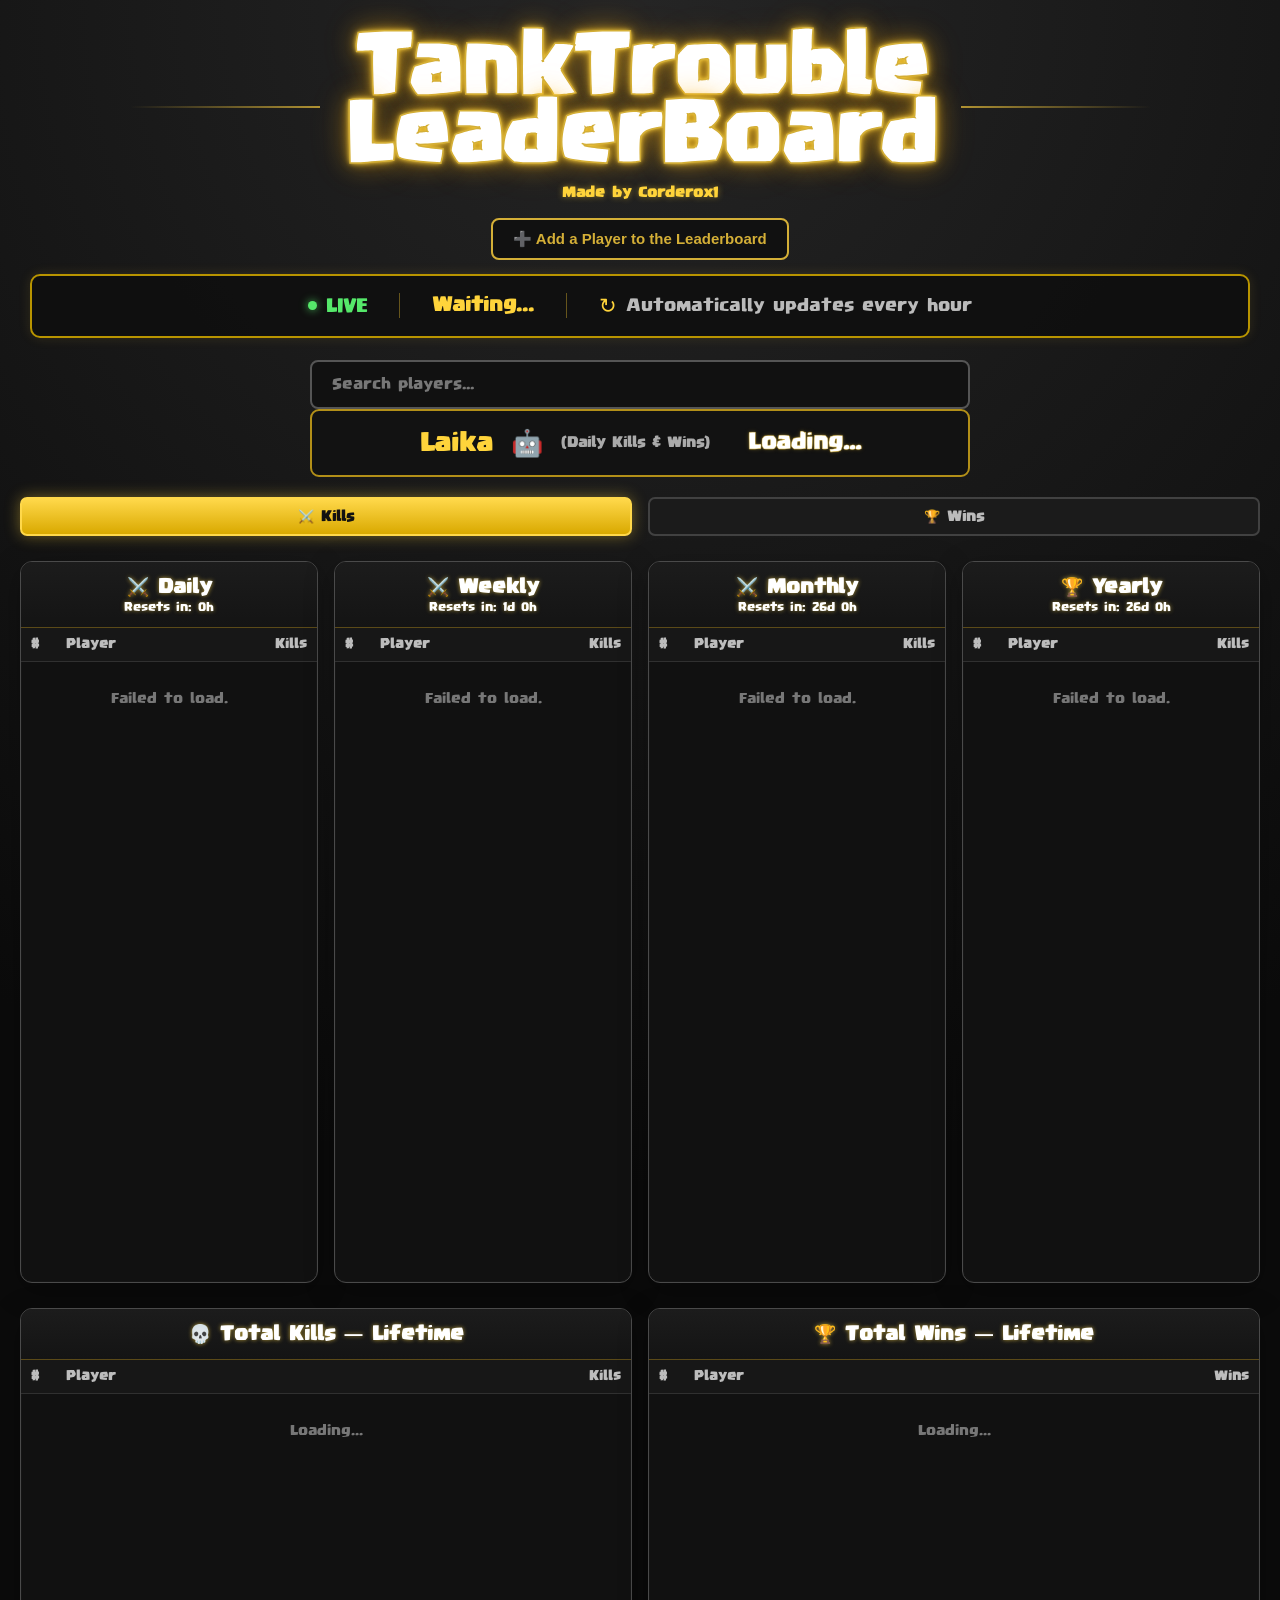
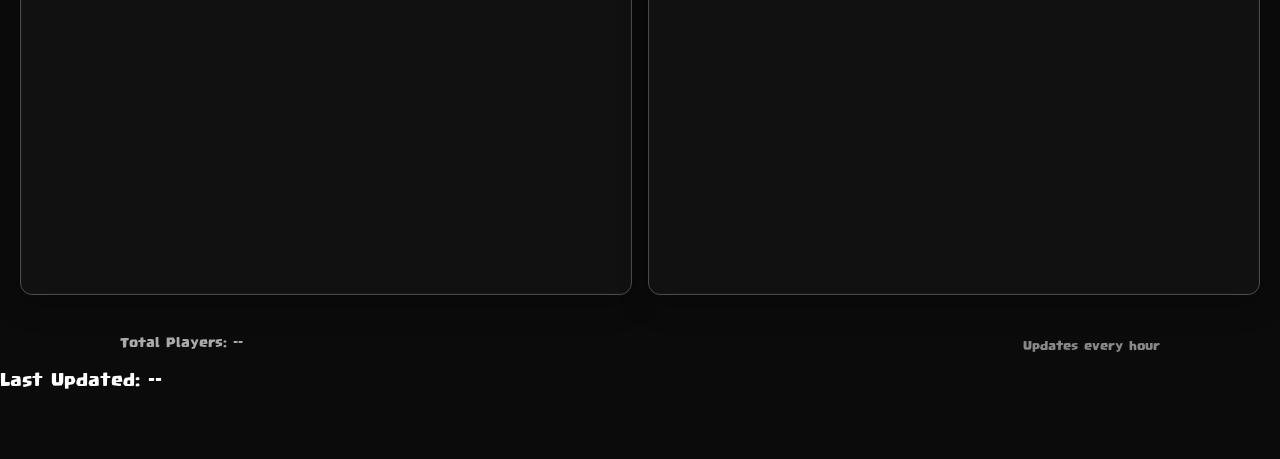
==== commit c4f4acf3: "Update index.html" ====
--- a/index.html
+++ b/index.html
@@ -1655,6 +1655,32 @@
     }
 }
 
+
+/* High-resolution TankTrouble profile preview */
+#playerTankCanvas {
+    width: min(100%, 560px);
+    height: auto;
+    display: block;
+    margin: 0 auto;
+    image-rendering: auto;
+    filter:
+        drop-shadow(0 12px 12px rgba(0, 0, 0, 0.45))
+        drop-shadow(0 0 12px rgba(212, 175, 55, 0.07));
+}
+
+/* Easier-to-read numbers: white fill, very thin gold edge */
+.card-players .kills,
+.bot-kills,
+.profile-stats strong,
+.profile-meta strong {
+    color: #ffffff !important;
+    -webkit-text-fill-color: #ffffff;
+    -webkit-text-stroke: 0.35px #d4af37;
+    text-shadow:
+        0 0 2px rgba(212, 175, 55, 0.65),
+        0 0 5px rgba(212, 175, 55, 0.25);
+}
+
 </style>
 
 </head>
@@ -1995,421 +2021,421 @@
     <script>
 
 const TANK_ASSETS = {
-  "accessories/back1": "build/assets/images/tankIcon/accessories/back1-280-82fb0277.avif",
-  "accessories/back10": "build/assets/images/tankIcon/accessories/back10-280-6b3dec09.avif",
-  "accessories/back107": "build/assets/images/tankIcon/accessories/back107-280-974976be.avif",
-  "accessories/back108": "build/assets/images/tankIcon/accessories/back108-280-7e82f5b4.avif",
-  "accessories/back11": "build/assets/images/tankIcon/accessories/back11-280-ee0fed4e.avif",
-  "accessories/back116": "build/assets/images/tankIcon/accessories/back116-280-55ae3b5c.avif",
-  "accessories/back117": "build/assets/images/tankIcon/accessories/back117-280-815c5e21.avif",
-  "accessories/back118": "build/assets/images/tankIcon/accessories/back118-280-d81aab72.avif",
-  "accessories/back119": "build/assets/images/tankIcon/accessories/back119-280-c818b619.avif",
-  "accessories/back12": "build/assets/images/tankIcon/accessories/back12-280-c38e39ce.avif",
-  "accessories/back120": "build/assets/images/tankIcon/accessories/back120-280-3ab8310e.avif",
-  "accessories/back13": "build/assets/images/tankIcon/accessories/back13-280-838ffdc3.avif",
-  "accessories/back14": "build/assets/images/tankIcon/accessories/back14-280-ceb63a36.avif",
-  "accessories/back15": "build/assets/images/tankIcon/accessories/back15-280-dcdd421a.avif",
-  "accessories/back150": "build/assets/images/tankIcon/accessories/back150-280-5d6375c3.avif",
-  "accessories/back151": "build/assets/images/tankIcon/accessories/back151-280-21b8aa97.avif",
-  "accessories/back152": "build/assets/images/tankIcon/accessories/back152-280-bb1d9be7.avif",
-  "accessories/back16": "build/assets/images/tankIcon/accessories/back16-280-d57b7112.avif",
-  "accessories/back160": "build/assets/images/tankIcon/accessories/back160-280-f541267e.avif",
-  "accessories/back161": "build/assets/images/tankIcon/accessories/back161-280-14772b8f.avif",
-  "accessories/back162": "build/assets/images/tankIcon/accessories/back162-280-e4c82031.avif",
-  "accessories/back17": "build/assets/images/tankIcon/accessories/back17-280-7b8a453a.avif",
-  "accessories/back18": "build/assets/images/tankIcon/accessories/back18-280-204d77a7.avif",
-  "accessories/back19": "build/assets/images/tankIcon/accessories/back19-280-1891307a.avif",
-  "accessories/back2": "build/assets/images/tankIcon/accessories/back2-280-3595266a.avif",
-  "accessories/back20": "build/assets/images/tankIcon/accessories/back20-280-3c73322c.avif",
-  "accessories/back201": "build/assets/images/tankIcon/accessories/back201-280-51454f0f.avif",
-  "accessories/back202": "build/assets/images/tankIcon/accessories/back202-280-eb2e413b.avif",
-  "accessories/back206": "build/assets/images/tankIcon/accessories/back206-280-3974e9ab.avif",
-  "accessories/back207": "build/assets/images/tankIcon/accessories/back207-280-718103d2.avif",
-  "accessories/back208": "build/assets/images/tankIcon/accessories/back208-280-7d1c2bfb.avif",
-  "accessories/back209": "build/assets/images/tankIcon/accessories/back209-280-aa4da051.avif",
-  "accessories/back21": "build/assets/images/tankIcon/accessories/back21-280-7de3e7a0.avif",
-  "accessories/back211": "build/assets/images/tankIcon/accessories/back211-280-7e00b850.avif",
-  "accessories/back212": "build/assets/images/tankIcon/accessories/back212-280-b1d95c48.avif",
-  "accessories/back214": "build/assets/images/tankIcon/accessories/back214-280-2a51c514.avif",
-  "accessories/back215": "build/assets/images/tankIcon/accessories/back215-280-f2e35d77.avif",
-  "accessories/back217": "build/assets/images/tankIcon/accessories/back217-280-1a61a300.avif",
-  "accessories/back219": "build/assets/images/tankIcon/accessories/back219-280-4166a072.avif",
-  "accessories/back22": "build/assets/images/tankIcon/accessories/back22-280-8e2a6d2e.avif",
-  "accessories/back220": "build/assets/images/tankIcon/accessories/back220-280-a51bfe78.avif",
-  "accessories/back221": "build/assets/images/tankIcon/accessories/back221-280-12060678.avif",
-  "accessories/back222": "build/assets/images/tankIcon/accessories/back222-280-8e5ef2ad.avif",
-  "accessories/back224": "build/assets/images/tankIcon/accessories/back224-280-6dcae931.avif",
-  "accessories/back225": "build/assets/images/tankIcon/accessories/back225-280-5ee987ea.avif",
-  "accessories/back228": "build/assets/images/tankIcon/accessories/back228-280-6f0d99ed.avif",
-  "accessories/back229": "build/assets/images/tankIcon/accessories/back229-280-9946edca.avif",
-  "accessories/back23": "build/assets/images/tankIcon/accessories/back23-280-c442e334.avif",
-  "accessories/back231": "build/assets/images/tankIcon/accessories/back231-280-4430d0fd.avif",
-  "accessories/back232": "build/assets/images/tankIcon/accessories/back232-280-c983cbbf.avif",
-  "accessories/back233": "build/assets/images/tankIcon/accessories/back233-280-1dcf7bbd.avif",
-  "accessories/back234": "build/assets/images/tankIcon/accessories/back234-280-e321d425.avif",
-  "accessories/back235": "build/assets/images/tankIcon/accessories/back235-280-d3df6051.avif",
-  "accessories/back237": "build/assets/images/tankIcon/accessories/back237-280-557badb2.avif",
-  "accessories/back238": "build/assets/images/tankIcon/accessories/back238-280-f08ee9c2.avif",
-  "accessories/back239": "build/assets/images/tankIcon/accessories/back239-280-2441de85.avif",
-  "accessories/back24": "build/assets/images/tankIcon/accessories/back24-280-02dd842b.avif",
-  "accessories/back241": "build/assets/images/tankIcon/accessories/back241-280-7cecf002.avif",
-  "accessories/back243": "build/assets/images/tankIcon/accessories/back243-280-2258f57a.avif",
-  "accessories/back244": "build/assets/images/tankIcon/accessories/back244-280-fc127ffd.avif",
-  "accessories/back246": "build/assets/images/tankIcon/accessories/back246-280-7026ce3e.avif",
-  "accessories/back248": "build/assets/images/tankIcon/accessories/back248-280-dc22ac39.avif",
-  "accessories/back25": "build/assets/images/tankIcon/accessories/back25-280-9c1e4d3d.avif",
-  "accessories/back253": "build/assets/images/tankIcon/accessories/back253-280-6cf85264.avif",
-  "accessories/back256": "build/assets/images/tankIcon/accessories/back256-280-e58b5c0e.avif",
-  "accessories/back257": "build/assets/images/tankIcon/accessories/back257-280-9fb1d7db.avif",
-  "accessories/back258": "build/assets/images/tankIcon/accessories/back258-280-57384929.avif",
-  "accessories/back259": "build/assets/images/tankIcon/accessories/back259-280-2f031343.avif",
-  "accessories/back260": "build/assets/images/tankIcon/accessories/back260-280-ade7560d.avif",
-  "accessories/back261": "build/assets/images/tankIcon/accessories/back261-280-5e1cb564.avif",
-  "accessories/back262": "build/assets/images/tankIcon/accessories/back262-280-9ff69b6f.avif",
-  "accessories/back265": "build/assets/images/tankIcon/accessories/back265-280-7eb44e08.avif",
-  "accessories/back266": "build/assets/images/tankIcon/accessories/back266-280-b6f92a89.avif",
-  "accessories/back27": "build/assets/images/tankIcon/accessories/back27-280-39e5688b.avif",
-  "accessories/back270": "build/assets/images/tankIcon/accessories/back270-280-a45a96d0.avif",
-  "accessories/back271": "build/assets/images/tankIcon/accessories/back271-280-3c881ca4.avif",
-  "accessories/back272": "build/assets/images/tankIcon/accessories/back272-280-ff707213.avif",
-  "accessories/back273": "build/assets/images/tankIcon/accessories/back273-280-e4542cc4.avif",
-  "accessories/back276": "build/assets/images/tankIcon/accessories/back276-280-45eda949.avif",
-  "accessories/back277": "build/assets/images/tankIcon/accessories/back277-280-1418b0b5.avif",
-  "accessories/back278": "build/assets/images/tankIcon/accessories/back278-280-da315c40.avif",
-  "accessories/back279": "build/assets/images/tankIcon/accessories/back279-280-3b9033d4.avif",
-  "accessories/back28": "build/assets/images/tankIcon/accessories/back28-280-39e5688b.avif",
-  "accessories/back281": "build/assets/images/tankIcon/accessories/back281-280-b82cf981.avif",
-  "accessories/back282": "build/assets/images/tankIcon/accessories/back282-280-c0ca87ec.avif",
-  "accessories/back286": "build/assets/images/tankIcon/accessories/back286-280-21ca015f.avif",
-  "accessories/back288": "build/assets/images/tankIcon/accessories/back288-280-ad36e276.avif",
-  "accessories/back289": "build/assets/images/tankIcon/accessories/back289-280-09592368.avif",
-  "accessories/back29": "build/assets/images/tankIcon/accessories/back29-280-39e5688b.avif",
-  "accessories/back292": "build/assets/images/tankIcon/accessories/back292-280-ba66680f.avif",
-  "accessories/back295": "build/assets/images/tankIcon/accessories/back295-280-e5f9e299.avif",
-  "accessories/back296": "build/assets/images/tankIcon/accessories/back296-280-a5e102b3.avif",
-  "accessories/back297": "build/assets/images/tankIcon/accessories/back297-280-6bcebcab.avif",
-  "accessories/back298": "build/assets/images/tankIcon/accessories/back298-280-7cc7e0a1.avif",
-  "accessories/back3": "build/assets/images/tankIcon/accessories/back3-280-fee70825.avif",
-  "accessories/back30": "build/assets/images/tankIcon/accessories/back30-280-39e5688b.avif",
-  "accessories/back300": "build/assets/images/tankIcon/accessories/back300-280-d8d9487b.avif",
-  "accessories/back302": "build/assets/images/tankIcon/accessories/back302-280-aaec6a1c.avif",
-  "accessories/back303": "build/assets/images/tankIcon/accessories/back303-280-8a2ae737.avif",
-  "accessories/back306": "build/assets/images/tankIcon/accessories/back306-280-9df6363c.avif",
-  "accessories/back307": "build/assets/images/tankIcon/accessories/back307-280-be705474.avif",
-  "accessories/back308": "build/assets/images/tankIcon/accessories/back308-280-98224be9.avif",
-  "accessories/back309": "build/assets/images/tankIcon/accessories/back309-280-b682b3b8.avif",
-  "accessories/back31": "build/assets/images/tankIcon/accessories/back31-280-39e5688b.avif",
-  "accessories/back310": "build/assets/images/tankIcon/accessories/back310-280-f215b359.avif",
-  "accessories/back312": "build/assets/images/tankIcon/accessories/back312-280-f4a9a675.avif",
-  "accessories/back319": "build/assets/images/tankIcon/accessories/back319-280-4046a970.avif",
-  "accessories/back32": "build/assets/images/tankIcon/accessories/back32-280-9a70b004.avif",
-  "accessories/back320": "build/assets/images/tankIcon/accessories/back320-280-b03cd5bc.avif",
-  "accessories/back322": "build/assets/images/tankIcon/accessories/back322-280-15345ece.avif",
-  "accessories/back323": "build/assets/images/tankIcon/accessories/back323-280-647931e8.avif",
-  "accessories/back324": "build/assets/images/tankIcon/accessories/back324-280-277904a2.avif",
-  "accessories/back325": "build/assets/images/tankIcon/accessories/back325-280-8369375f.avif",
-  "accessories/back327": "build/assets/images/tankIcon/accessories/back327-280-98ced98d.avif",
-  "accessories/back328": "build/assets/images/tankIcon/accessories/back328-280-e51d8329.avif",
-  "accessories/back33": "build/assets/images/tankIcon/accessories/back33-280-0efe116c.avif",
-  "accessories/back332": "build/assets/images/tankIcon/accessories/back332-280-0267f707.avif",
-  "accessories/back333": "build/assets/images/tankIcon/accessories/back333-280-7278f0f3.avif",
-  "accessories/back334": "build/assets/images/tankIcon/accessories/back334-280-90e8deed.avif",
-  "accessories/back335": "build/assets/images/tankIcon/accessories/back335-280-a06c06e0.avif",
-  "accessories/back337": "build/assets/images/tankIcon/accessories/back337-280-fd675708.avif",
-  "accessories/back338": "build/assets/images/tankIcon/accessories/back338-280-8f4a6726.avif",
-  "accessories/back339": "build/assets/images/tankIcon/accessories/back339-280-22081fe2.avif",
-  "accessories/back34": "build/assets/images/tankIcon/accessories/back34-280-6c1efe37.avif",
-  "accessories/back346": "build/assets/images/tankIcon/accessories/back346-280-3d3e1805.avif",
-  "accessories/back348": "build/assets/images/tankIcon/accessories/back348-280-4875fdc8.avif",
-  "accessories/back349": "build/assets/images/tankIcon/accessories/back349-280-284c14b6.avif",
-  "accessories/back35": "build/assets/images/tankIcon/accessories/back35-280-40e2524c.avif",
-  "accessories/back351": "build/assets/images/tankIcon/accessories/back351-280-a8470ebe.avif",
-  "accessories/back353": "build/assets/images/tankIcon/accessories/back353-280-2cfe80ee.avif",
-  "accessories/back354": "build/assets/images/tankIcon/accessories/back354-280-b0fce9b8.avif",
-  "accessories/back356": "build/assets/images/tankIcon/accessories/back356-280-7bc812ae.avif",
-  "accessories/back358": "build/assets/images/tankIcon/accessories/back358-280-54ba55e1.avif",
-  "accessories/back36": "build/assets/images/tankIcon/accessories/back36-280-fe4629fe.avif",
-  "accessories/back360": "build/assets/images/tankIcon/accessories/back360-280-1b5df9be.avif",
-  "accessories/back362": "build/assets/images/tankIcon/accessories/back362-280-cc3739a8.avif",
-  "accessories/back363": "build/assets/images/tankIcon/accessories/back363-280-234fbc94.avif",
-  "accessories/back365": "build/assets/images/tankIcon/accessories/back365-280-f4b2522d.avif",
-  "accessories/back366": "build/assets/images/tankIcon/accessories/back366-280-97c6cde9.avif",
-  "accessories/back37": "build/assets/images/tankIcon/accessories/back37-280-3e215a58.avif",
-  "accessories/back370": "build/assets/images/tankIcon/accessories/back370-280-75ebbaa0.avif",
-  "accessories/back371": "build/assets/images/tankIcon/accessories/back371-280-cff67b4a.avif",
-  "accessories/back372": "build/assets/images/tankIcon/accessories/back372-280-aeb54112.avif",
-  "accessories/back373": "build/assets/images/tankIcon/accessories/back373-280-02f28736.avif",
-  "accessories/back377": "build/assets/images/tankIcon/accessories/back377-280-dd7cbe4a.avif",
-  "accessories/back381": "build/assets/images/tankIcon/accessories/back381-280-dc473e5c.avif",
-  "accessories/back382": "build/assets/images/tankIcon/accessories/back382-280-364af200.avif",
-  "accessories/back383": "build/assets/images/tankIcon/accessories/back383-280-7e5d1972.avif",
-  "accessories/back384": "build/assets/images/tankIcon/accessories/back384-280-bdf65feb.avif",
-  "accessories/back388": "build/assets/images/tankIcon/accessories/back388-280-4288322f.avif",
-  "accessories/back389": "build/assets/images/tankIcon/accessories/back389-280-8801e917.avif",
-  "accessories/back390": "build/assets/images/tankIcon/accessories/back390-280-d423d10d.avif",
-  "accessories/back393": "build/assets/images/tankIcon/accessories/back393-280-8c654422.avif",
-  "accessories/back394": "build/assets/images/tankIcon/accessories/back394-280-ed206118.avif",
-  "accessories/back395": "build/assets/images/tankIcon/accessories/back395-280-6611584e.avif",
-  "accessories/back396": "build/assets/images/tankIcon/accessories/back396-280-33070e9a.avif",
-  "accessories/back397": "build/assets/images/tankIcon/accessories/back397-280-dc01d14a.avif",
-  "accessories/back398": "build/assets/images/tankIcon/accessories/back398-280-ccc40462.avif",
-  "accessories/back399": "build/assets/images/tankIcon/accessories/back399-280-33c95e6d.avif",
-  "accessories/back4": "build/assets/images/tankIcon/accessories/back4-280-3baf1eaf.avif",
-  "accessories/back400": "build/assets/images/tankIcon/accessories/back400-280-8d31d347.avif",
-  "accessories/back401": "build/assets/images/tankIcon/accessories/back401-280-5f42ace6.avif",
-  "accessories/back42": "build/assets/images/tankIcon/accessories/back42-280-44802a66.avif",
-  "accessories/back43": "build/assets/images/tankIcon/accessories/back43-280-5937221d.avif",
-  "accessories/back45": "build/assets/images/tankIcon/accessories/back45-280-f7d98aba.avif",
-  "accessories/back5": "build/assets/images/tankIcon/accessories/back5-280-ccdbe642.avif",
-  "accessories/back50": "build/assets/images/tankIcon/accessories/back50-280-b6a3c3d3.avif",
-  "accessories/back52": "build/assets/images/tankIcon/accessories/back52-280-21bc7d35.avif",
-  "accessories/back6": "build/assets/images/tankIcon/accessories/back6-280-d874964c.avif",
-  "accessories/back60": "build/assets/images/tankIcon/accessories/back60-280-e69096cc.avif",
-  "accessories/back7": "build/assets/images/tankIcon/accessories/back7-280-94cb42b9.avif",
-  "accessories/back70": "build/assets/images/tankIcon/accessories/back70-280-022b5b2d.avif",
-  "accessories/back71": "build/assets/images/tankIcon/accessories/back71-280-79cee292.avif",
-  "accessories/back72": "build/assets/images/tankIcon/accessories/back72-280-220d3119.avif",
-  "accessories/back73": "build/assets/images/tankIcon/accessories/back73-280-b7c960d3.avif",
-  "accessories/back78": "build/assets/images/tankIcon/accessories/back78-280-830cd2bd.avif",
-  "accessories/back8": "build/assets/images/tankIcon/accessories/back8-280-d7f020c3.avif",
-  "accessories/back9": "build/assets/images/tankIcon/accessories/back9-280-7df7d55c.avif",
-  "accessories/barrel1": "build/assets/images/tankIcon/accessories/barrel1-280-7ddb7aeb.avif",
-  "accessories/barrel10": "build/assets/images/tankIcon/accessories/barrel10-280-e614a3de.avif",
-  "accessories/barrel100": "build/assets/images/tankIcon/accessories/barrel100-280-f8233ea9.avif",
-  "accessories/barrel101": "build/assets/images/tankIcon/accessories/barrel101-280-36d1b15b.avif",
-  "accessories/barrel102": "build/assets/images/tankIcon/accessories/barrel102-280-b35c29c8.avif",
-  "accessories/barrel107": "build/assets/images/tankIcon/accessories/barrel107-280-46ae97e0.avif",
-  "accessories/barrel108": "build/assets/images/tankIcon/accessories/barrel108-280-c0d003da.avif",
-  "accessories/barrel109": "build/assets/images/tankIcon/accessories/barrel109-280-12af7207.avif",
-  "accessories/barrel11": "build/assets/images/tankIcon/accessories/barrel11-280-5f63ee70.avif",
-  "accessories/barrel110": "build/assets/images/tankIcon/accessories/barrel110-280-3b2570de.avif",
-  "accessories/barrel111": "build/assets/images/tankIcon/accessories/barrel111-280-902f1a16.avif",
-  "accessories/barrel116": "build/assets/images/tankIcon/accessories/barrel116-280-992e7403.avif",
-  "accessories/barrel12": "build/assets/images/tankIcon/accessories/barrel12-280-9d459bd3.avif",
-  "accessories/barrel120": "build/assets/images/tankIcon/accessories/barrel120-280-d4304b2a.avif",
-  "accessories/barrel13": "build/assets/images/tankIcon/accessories/barrel13-280-a5c93623.avif",
-  "accessories/barrel14": "build/assets/images/tankIcon/accessories/barrel14-280-e8811461.avif",
-  "accessories/barrel15": "build/assets/images/tankIcon/accessories/barrel15-280-c36b629d.avif",
-  "accessories/barrel150": "build/assets/images/tankIcon/accessories/barrel150-280-413a51b7.avif",
-  "accessories/barrel16": "build/assets/images/tankIcon/accessories/barrel16-280-9e749adf.avif",
-  "accessories/barrel160": "build/assets/images/tankIcon/accessories/barrel160-280-bfd2a1ed.avif",
-  "accessories/barrel161": "build/assets/images/tankIcon/accessories/barrel161-280-857f73f2.avif",
-  "accessories/barrel162": "build/assets/images/tankIcon/accessories/barrel162-280-2d56d378.avif",
-  "accessories/barrel163": "build/assets/images/tankIcon/accessories/barrel163-280-ced3eb6b.avif",
-  "accessories/barrel164": "build/assets/images/tankIcon/accessories/barrel164-280-bb2f9ea9.avif",
-  "accessories/barrel17": "build/assets/images/tankIcon/accessories/barrel17-280-d783b478.avif",
-  "accessories/barrel18": "build/assets/images/tankIcon/accessories/barrel18-280-5dd237fc.avif",
-  "accessories/barrel19": "build/assets/images/tankIcon/accessories/barrel19-280-02a3d85d.avif",
-  "accessories/barrel2": "build/assets/images/tankIcon/accessories/barrel2-280-069c4c7b.avif",
-  "accessories/barrel20": "build/assets/images/tankIcon/accessories/barrel20-280-430b772a.avif",
-  "accessories/barrel21": "build/assets/images/tankIcon/accessories/barrel21-280-2aa77694.avif",
-  "accessories/barrel22": "build/assets/images/tankIcon/accessories/barrel22-280-b6fbb7d2.avif",
-  "accessories/barrel23": "build/assets/images/tankIcon/accessories/barrel23-280-1f26b899.avif",
-  "accessories/barrel24": "build/assets/images/tankIcon/accessories/barrel24-280-8119e280.avif",
-  "accessories/barrel25": "build/assets/images/tankIcon/accessories/barrel25-280-0b8a1630.avif",
-  "accessories/barrel27": "build/assets/images/tankIcon/accessories/barrel27-280-39e5688b.avif",
-  "accessories/barrel28": "build/assets/images/tankIcon/accessories/barrel28-280-39e5688b.avif",
-  "accessories/barrel29": "build/assets/images/tankIcon/accessories/barrel29-280-39e5688b.avif",
-  "accessories/barrel30": "build/assets/images/tankIcon/accessories/barrel30-280-39e5688b.avif",
-  "accessories/barrel31": "build/assets/images/tankIcon/accessories/barrel31-280-39e5688b.avif",
-  "accessories/barrel32": "build/assets/images/tankIcon/accessories/barrel32-280-39e5688b.avif",
-  "accessories/barrel33": "build/assets/images/tankIcon/accessories/barrel33-280-95a05994.avif",
-  "accessories/barrel37": "build/assets/images/tankIcon/accessories/barrel37-280-488f3666.avif",
-  "accessories/barrel38": "build/assets/images/tankIcon/accessories/barrel38-280-79d54dba.avif",
-  "accessories/barrel42": "build/assets/images/tankIcon/accessories/barrel42-280-3ced80cf.avif",
-  "accessories/barrel43": "build/assets/images/tankIcon/accessories/barrel43-280-68a3f0a0.avif",
-  "accessories/barrel44": "build/assets/images/tankIcon/accessories/barrel44-280-f18af927.avif",
-  "accessories/barrel45": "build/assets/images/tankIcon/accessories/barrel45-280-d078935b.avif",
-  "accessories/barrel5": "build/assets/images/tankIcon/accessories/barrel5-280-b10ee28f.avif",
-  "accessories/barrel50": "build/assets/images/tankIcon/accessories/barrel50-280-1f2d5469.avif",
-  "accessories/barrel51": "build/assets/images/tankIcon/accessories/barrel51-280-6eb9bb5a.avif",
-  "accessories/barrel52": "build/assets/images/tankIcon/accessories/barrel52-280-9c5fd694.avif",
-  "accessories/barrel53": "build/assets/images/tankIcon/accessories/barrel53-280-1c9ffed7.avif",
-  "accessories/barrel54": "build/assets/images/tankIcon/accessories/barrel54-280-19b20fb2.avif",
-  "accessories/barrel55": "build/assets/images/tankIcon/accessories/barrel55-280-d537fddb.avif",
-  "accessories/barrel56": "build/assets/images/tankIcon/accessories/barrel56-280-f3eb788b.avif",
-  "accessories/barrel57": "build/assets/images/tankIcon/accessories/barrel57-280-918da0f7.avif",
-  "accessories/barrel58": "build/assets/images/tankIcon/accessories/barrel58-280-e7ebc0cd.avif",
-  "accessories/barrel59": "build/assets/images/tankIcon/accessories/barrel59-280-e3b35121.avif",
-  "accessories/barrel6": "build/assets/images/tankIcon/accessories/barrel6-280-4ea60f16.avif",
-  "accessories/barrel60": "build/assets/images/tankIcon/accessories/barrel60-280-e74d650c.avif",
-  "accessories/barrel7": "build/assets/images/tankIcon/accessories/barrel7-280-f908a68b.avif",
-  "accessories/barrel70": "build/assets/images/tankIcon/accessories/barrel70-280-f52a4597.avif",
-  "accessories/barrel71": "build/assets/images/tankIcon/accessories/barrel71-280-1ef1ec4a.avif",
-  "accessories/barrel72": "build/assets/images/tankIcon/accessories/barrel72-280-673a7bd5.avif",
-  "accessories/barrel73": "build/assets/images/tankIcon/accessories/barrel73-280-62b190de.avif",
-  "accessories/barrel79": "build/assets/images/tankIcon/accessories/barrel79-280-2102ea1c.avif",
-  "accessories/barrel8": "build/assets/images/tankIcon/accessories/barrel8-280-1c78e9b4.avif",
-  "accessories/barrel9": "build/assets/images/tankIcon/accessories/barrel9-280-00110262.avif",
-  "accessories/front1": "build/assets/images/tankIcon/accessories/front1-280-f55a33c4.avif",
-  "accessories/front10": "build/assets/images/tankIcon/accessories/front10-280-ea9ef3be.avif",
-  "accessories/front101": "build/assets/images/tankIcon/accessories/front101-280-ad82b673.avif",
-  "accessories/front107": "build/assets/images/tankIcon/accessories/front107-280-c897f47c.avif",
-  "accessories/front108": "build/assets/images/tankIcon/accessories/front108-280-f6f6945b.avif",
-  "accessories/front109": "build/assets/images/tankIcon/accessories/front109-280-e82fb0d3.avif",
-  "accessories/front110": "build/assets/images/tankIcon/accessories/front110-280-394a6629.avif",
-  "accessories/front111": "build/assets/images/tankIcon/accessories/front111-280-0adde394.avif",
-  "accessories/front112": "build/assets/images/tankIcon/accessories/front112-280-e7c379d7.avif",
-  "accessories/front113": "build/assets/images/tankIcon/accessories/front113-280-246faa22.avif",
-  "accessories/front116": "build/assets/images/tankIcon/accessories/front116-280-11cbd159.avif",
-  "accessories/front120": "build/assets/images/tankIcon/accessories/front120-280-bf7aba7e.avif",
-  "accessories/front13": "build/assets/images/tankIcon/accessories/front13-280-0a9bc68b.avif",
-  "accessories/front14": "build/assets/images/tankIcon/accessories/front14-280-7dab2b0e.avif",
-  "accessories/front15": "build/assets/images/tankIcon/accessories/front15-280-4a4676d7.avif",
-  "accessories/front150": "build/assets/images/tankIcon/accessories/front150-280-ad467c36.avif",
-  "accessories/front160": "build/assets/images/tankIcon/accessories/front160-280-d9e0db1d.avif",
-  "accessories/front161": "build/assets/images/tankIcon/accessories/front161-280-66f9080d.avif",
-  "accessories/front162": "build/assets/images/tankIcon/accessories/front162-280-fafd6c7a.avif",
-  "accessories/front163": "build/assets/images/tankIcon/accessories/front163-280-97ff5561.avif",
-  "accessories/front164": "build/assets/images/tankIcon/accessories/front164-280-2c004b25.avif",
-  "accessories/front165": "build/assets/images/tankIcon/accessories/front165-280-0b504d4d.avif",
-  "accessories/front18": "build/assets/images/tankIcon/accessories/front18-280-0d029b64.avif",
-  "accessories/front19": "build/assets/images/tankIcon/accessories/front19-280-16bd5300.avif",
-  "accessories/front20": "build/assets/images/tankIcon/accessories/front20-280-00c1a6d0.avif",
-  "accessories/front21": "build/assets/images/tankIcon/accessories/front21-280-d61e9cb1.avif",
-  "accessories/front22": "build/assets/images/tankIcon/accessories/front22-280-5e47fcb5.avif",
-  "accessories/front23": "build/assets/images/tankIcon/accessories/front23-280-dc467639.avif",
-  "accessories/front24": "build/assets/images/tankIcon/accessories/front24-280-a6f244a0.avif",
-  "accessories/front25": "build/assets/images/tankIcon/accessories/front25-280-acb9c95d.avif",
-  "accessories/front26": "build/assets/images/tankIcon/accessories/front26-280-cfd5533a.avif",
-  "accessories/front27": "build/assets/images/tankIcon/accessories/front27-280-39e5688b.avif",
-  "accessories/front28": "build/assets/images/tankIcon/accessories/front28-280-39e5688b.avif",
-  "accessories/front29": "build/assets/images/tankIcon/accessories/front29-280-39e5688b.avif",
-  "accessories/front30": "build/assets/images/tankIcon/accessories/front30-280-39e5688b.avif",
-  "accessories/front33": "build/assets/images/tankIcon/accessories/front33-280-f9c2b98b.avif",
-  "accessories/front34": "build/assets/images/tankIcon/accessories/front34-280-023ff251.avif",
-  "accessories/front37": "build/assets/images/tankIcon/accessories/front37-280-6db1e133.avif",
-  "accessories/front38": "build/assets/images/tankIcon/accessories/front38-280-64eebb2a.avif",
-  "accessories/front39": "build/assets/images/tankIcon/accessories/front39-280-2dc1866c.avif",
-  "accessories/front4": "build/assets/images/tankIcon/accessories/front4-280-bbe11f96.avif",
-  "accessories/front40": "build/assets/images/tankIcon/accessories/front40-280-d06b84ba.avif",
-  "accessories/front41": "build/assets/images/tankIcon/accessories/front41-280-acef668f.avif",
-  "accessories/front43": "build/assets/images/tankIcon/accessories/front43-280-b194d354.avif",
-  "accessories/front45": "build/assets/images/tankIcon/accessories/front45-280-1ae2a985.avif",
-  "accessories/front46": "build/assets/images/tankIcon/accessories/front46-280-669b086f.avif",
-  "accessories/front5": "build/assets/images/tankIcon/accessories/front5-280-ca468b34.avif",
-  "accessories/front50": "build/assets/images/tankIcon/accessories/front50-280-06cf1770.avif",
-  "accessories/front6": "build/assets/images/tankIcon/accessories/front6-280-0b089959.avif",
-  "accessories/front60": "build/assets/images/tankIcon/accessories/front60-280-1f136a22.avif",
-  "accessories/front7": "build/assets/images/tankIcon/accessories/front7-280-0910b06a.avif",
-  "accessories/front78": "build/assets/images/tankIcon/accessories/front78-280-7640d887.avif",
-  "accessories/front8": "build/assets/images/tankIcon/accessories/front8-280-1bfac09e.avif",
-  "accessories/front9": "build/assets/images/tankIcon/accessories/front9-280-3e874f7a.avif",
-  "accessories/front90": "build/assets/images/tankIcon/accessories/front90-280-11dc5727.avif",
-  "accessories/front91": "build/assets/images/tankIcon/accessories/front91-280-1e56539a.avif",
-  "accessories/turret1": "build/assets/images/tankIcon/accessories/turret1-280-3dcb8fe8.avif",
-  "accessories/turret10": "build/assets/images/tankIcon/accessories/turret10-280-082a07e3.avif",
-  "accessories/turret100": "build/assets/images/tankIcon/accessories/turret100-280-6df99c8c.avif",
-  "accessories/turret101": "build/assets/images/tankIcon/accessories/turret101-280-edc94e9d.avif",
-  "accessories/turret107": "build/assets/images/tankIcon/accessories/turret107-280-88169163.avif",
-  "accessories/turret108": "build/assets/images/tankIcon/accessories/turret108-280-59f85357.avif",
-  "accessories/turret109": "build/assets/images/tankIcon/accessories/turret109-280-12e279f2.avif",
-  "accessories/turret11": "build/assets/images/tankIcon/accessories/turret11-280-c51cb65d.avif",
-  "accessories/turret110": "build/assets/images/tankIcon/accessories/turret110-280-e0caa0fa.avif",
-  "accessories/turret111": "build/assets/images/tankIcon/accessories/turret111-280-89507941.avif",
-  "accessories/turret112": "build/assets/images/tankIcon/accessories/turret112-280-017fe1bf.avif",
-  "accessories/turret113": "build/assets/images/tankIcon/accessories/turret113-280-c478d8e9.avif",
-  "accessories/turret114": "build/assets/images/tankIcon/accessories/turret114-280-426bf0ea.avif",
-  "accessories/turret116": "build/assets/images/tankIcon/accessories/turret116-280-f40e3f31.avif",
-  "accessories/turret12": "build/assets/images/tankIcon/accessories/turret12-280-01baf28e.avif",
-  "accessories/turret120": "build/assets/images/tankIcon/accessories/turret120-280-aa16ec79.avif",
-  "accessories/turret121": "build/assets/images/tankIcon/accessories/turret121-280-beb79661.avif",
-  "accessories/turret13": "build/assets/images/tankIcon/accessories/turret13-280-416ecc30.avif",
-  "accessories/turret14": "build/assets/images/tankIcon/accessories/turret14-280-ff367336.avif",
-  "accessories/turret15": "build/assets/images/tankIcon/accessories/turret15-280-7f6ebb80.avif",
-  "accessories/turret150": "build/assets/images/tankIcon/accessories/turret150-280-6854f647.avif",
-  "accessories/turret16": "build/assets/images/tankIcon/accessories/turret16-280-bcf5daea.avif",
-  "accessories/turret160": "build/assets/images/tankIcon/accessories/turret160-280-c7588683.avif",
-  "accessories/turret161": "build/assets/images/tankIcon/accessories/turret161-280-88759c97.avif",
-  "accessories/turret162": "build/assets/images/tankIcon/accessories/turret162-280-07d985c4.avif",
-  "accessories/turret163": "build/assets/images/tankIcon/accessories/turret163-280-df9257af.avif",
-  "accessories/turret164": "build/assets/images/tankIcon/accessories/turret164-280-2c3fdaca.avif",
-  "accessories/turret165": "build/assets/images/tankIcon/accessories/turret165-280-015d6252.avif",
-  "accessories/turret166": "build/assets/images/tankIcon/accessories/turret166-280-e20c0566.avif",
-  "accessories/turret167": "build/assets/images/tankIcon/accessories/turret167-280-a89a6414.avif",
-  "accessories/turret17": "build/assets/images/tankIcon/accessories/turret17-280-3389897d.avif",
-  "accessories/turret18": "build/assets/images/tankIcon/accessories/turret18-280-bc6dd255.avif",
-  "accessories/turret19": "build/assets/images/tankIcon/accessories/turret19-280-2147a257.avif",
-  "accessories/turret2": "build/assets/images/tankIcon/accessories/turret2-280-2a8eb2c1.avif",
-  "accessories/turret20": "build/assets/images/tankIcon/accessories/turret20-280-c219e495.avif",
-  "accessories/turret21": "build/assets/images/tankIcon/accessories/turret21-280-88dc38fe.avif",
-  "accessories/turret22": "build/assets/images/tankIcon/accessories/turret22-280-eaebc8e3.avif",
-  "accessories/turret23": "build/assets/images/tankIcon/accessories/turret23-280-e10af81d.avif",
-  "accessories/turret24": "build/assets/images/tankIcon/accessories/turret24-280-9071140b.avif",
-  "accessories/turret25": "build/assets/images/tankIcon/accessories/turret25-280-eb68e543.avif",
-  "accessories/turret27": "build/assets/images/tankIcon/accessories/turret27-280-39e5688b.avif",
-  "accessories/turret3": "build/assets/images/tankIcon/accessories/turret3-280-760a3fa9.avif",
-  "accessories/turret33": "build/assets/images/tankIcon/accessories/turret33-280-7e64cb54.avif",
-  "accessories/turret37": "build/assets/images/tankIcon/accessories/turret37-280-4a9a86d1.avif",
-  "accessories/turret38": "build/assets/images/tankIcon/accessories/turret38-280-82abb056.avif",
-  "accessories/turret39": "build/assets/images/tankIcon/accessories/turret39-280-5c72ecb1.avif",
-  "accessories/turret4": "build/assets/images/tankIcon/accessories/turret4-280-22634a12.avif",
-  "accessories/turret40": "build/assets/images/tankIcon/accessories/turret40-280-f6533aa3.avif",
-  "accessories/turret42": "build/assets/images/tankIcon/accessories/turret42-280-1c95fe80.avif",
-  "accessories/turret43": "build/assets/images/tankIcon/accessories/turret43-280-ec737b3c.avif",
-  "accessories/turret44": "build/assets/images/tankIcon/accessories/turret44-280-2c2a4a7c.avif",
-  "accessories/turret45": "build/assets/images/tankIcon/accessories/turret45-280-6a247920.avif",
-  "accessories/turret46": "build/assets/images/tankIcon/accessories/turret46-280-f65a802c.avif",
-  "accessories/turret47": "build/assets/images/tankIcon/accessories/turret47-280-ec806fd2.avif",
-  "accessories/turret48": "build/assets/images/tankIcon/accessories/turret48-280-eb85caf0.avif",
-  "accessories/turret49": "build/assets/images/tankIcon/accessories/turret49-280-622f3cc8.avif",
-  "accessories/turret5": "build/assets/images/tankIcon/accessories/turret5-280-9e869afa.avif",
-  "accessories/turret50": "build/assets/images/tankIcon/accessories/turret50-280-cdc563de.avif",
-  "accessories/turret51": "build/assets/images/tankIcon/accessories/turret51-280-b0ee495f.avif",
-  "accessories/turret52": "build/assets/images/tankIcon/accessories/turret52-280-eccadc87.avif",
-  "accessories/turret6": "build/assets/images/tankIcon/accessories/turret6-280-8add4509.avif",
-  "accessories/turret60": "build/assets/images/tankIcon/accessories/turret60-280-123c7273.avif",
-  "accessories/turret65": "build/assets/images/tankIcon/accessories/turret65-280-97e582d4.avif",
-  "accessories/turret7": "build/assets/images/tankIcon/accessories/turret7-280-da3017b2.avif",
-  "accessories/turret70": "build/assets/images/tankIcon/accessories/turret70-280-83955063.avif",
-  "accessories/turret71": "build/assets/images/tankIcon/accessories/turret71-280-1efbb97c.avif",
-  "accessories/turret72": "build/assets/images/tankIcon/accessories/turret72-280-a5282938.avif",
-  "accessories/turret73": "build/assets/images/tankIcon/accessories/turret73-280-953a6251.avif",
-  "accessories/turret74": "build/assets/images/tankIcon/accessories/turret74-280-d3a1a3ef.avif",
-  "accessories/turret75": "build/assets/images/tankIcon/accessories/turret75-280-558c7a0e.avif",
-  "accessories/turret76": "build/assets/images/tankIcon/accessories/turret76-280-a61dc24b.avif",
-  "accessories/turret77": "build/assets/images/tankIcon/accessories/turret77-280-d6c63872.avif",
-  "accessories/turret78": "build/assets/images/tankIcon/accessories/turret78-280-558057c2.avif",
-  "accessories/turret79": "build/assets/images/tankIcon/accessories/turret79-280-b2017169.avif",
-  "accessories/turret8": "build/assets/images/tankIcon/accessories/turret8-280-a0a63df8.avif",
-  "accessories/turret9": "build/assets/images/tankIcon/accessories/turret9-280-17caf5bc.avif",
-  "barrel": "build/assets/images/tankIcon/barrel-280-c72baf12.avif",
-  "barrelShade": "build/assets/images/tankIcon/barrelShade-280-43c0bc98.avif",
-  "base": "build/assets/images/tankIcon/base-280-63190bca.avif",
-  "baseShade": "build/assets/images/tankIcon/baseShade-280-8f78ccc1.avif",
-  "colours/colour107": "build/assets/images/tankIcon/colours/colour107-280-4d8b1d20.avif",
-  "colours/colour108": "build/assets/images/tankIcon/colours/colour108-280-c931bbf6.avif",
-  "colours/colour109": "build/assets/images/tankIcon/colours/colour109-280-1c259239.avif",
-  "colours/colour110": "build/assets/images/tankIcon/colours/colour110-280-60b2f760.avif",
-  "colours/colour120": "build/assets/images/tankIcon/colours/colour120-280-7bc46591.avif",
-  "colours/colour13": "build/assets/images/tankIcon/colours/colour13-280-8869b548.avif",
-  "colours/colour14": "build/assets/images/tankIcon/colours/colour14-280-be391dce.avif",
-  "colours/colour150": "build/assets/images/tankIcon/colours/colour150-280-d9c9a3ee.avif",
-  "colours/colour151": "build/assets/images/tankIcon/colours/colour151-280-2be2f6cd.avif",
-  "colours/colour152": "build/assets/images/tankIcon/colours/colour152-280-68aa1c66.avif",
-  "colours/colour153": "build/assets/images/tankIcon/colours/colour153-280-b442730d.avif",
-  "colours/colour160": "build/assets/images/tankIcon/colours/colour160-280-44e521e1.avif",
-  "colours/colour161": "build/assets/images/tankIcon/colours/colour161-280-94a07585.avif",
-  "colours/colour162": "build/assets/images/tankIcon/colours/colour162-280-07e74edb.avif",
-  "colours/colour163": "build/assets/images/tankIcon/colours/colour163-280-87863279.avif",
-  "colours/colour164": "build/assets/images/tankIcon/colours/colour164-280-0f8d195f.avif",
-  "colours/colour165": "build/assets/images/tankIcon/colours/colour165-280-287a57ac.avif",
-  "colours/colour166": "build/assets/images/tankIcon/colours/colour166-280-ab0d9edf.avif",
-  "colours/colour167": "build/assets/images/tankIcon/colours/colour167-280-6b269b9b.avif",
-  "colours/colour33": "build/assets/images/tankIcon/colours/colour33-280-cf250b2a.avif",
-  "colours/colour42": "build/assets/images/tankIcon/colours/colour42-280-27c00af2.avif",
-  "colours/colour43": "build/assets/images/tankIcon/colours/colour43-280-6e609453.avif",
-  "colours/colour45": "build/assets/images/tankIcon/colours/colour45-280-9dbff17e.avif",
-  "colours/colour50": "build/assets/images/tankIcon/colours/colour50-280-7a80362f.avif",
-  "colours/colour60": "build/assets/images/tankIcon/colours/colour60-280-34e53edd.avif",
-  "colours/colour61": "build/assets/images/tankIcon/colours/colour61-280-0c799d05.avif",
-  "leftTread": "build/assets/images/tankIcon/leftTread-280-cbbd1f28.avif",
-  "leftTreadShade": "build/assets/images/tankIcon/leftTreadShade-280-ca395a2a.avif",
-  "placeholder": "build/assets/images/tankIcon/placeholder-280-fbcc3725.avif",
-  "rightTread": "build/assets/images/tankIcon/rightTread-280-ac382de2.avif",
-  "rightTreadShade": "build/assets/images/tankIcon/rightTreadShade-280-99a10d4b.avif",
-  "turret": "build/assets/images/tankIcon/turret-280-92ce8d6d.avif",
-  "turretShade": "build/assets/images/tankIcon/turretShade-280-25a7bd72.avif"
+  "accessories/back1": "build/assets/images/tankIcon/accessories/back1-640-975f299e.avif",
+  "accessories/back10": "build/assets/images/tankIcon/accessories/back10-640-224ef026.avif",
+  "accessories/back107": "build/assets/images/tankIcon/accessories/back107-640-d61e9fe9.avif",
+  "accessories/back108": "build/assets/images/tankIcon/accessories/back108-640-4c6e3cf0.avif",
+  "accessories/back11": "build/assets/images/tankIcon/accessories/back11-640-04395b94.avif",
+  "accessories/back116": "build/assets/images/tankIcon/accessories/back116-640-09fe0fac.avif",
+  "accessories/back117": "build/assets/images/tankIcon/accessories/back117-640-2de506b4.avif",
+  "accessories/back118": "build/assets/images/tankIcon/accessories/back118-640-19cf0847.avif",
+  "accessories/back119": "build/assets/images/tankIcon/accessories/back119-640-fd841c60.avif",
+  "accessories/back12": "build/assets/images/tankIcon/accessories/back12-640-b79f0b58.avif",
+  "accessories/back120": "build/assets/images/tankIcon/accessories/back120-640-ffccc1db.avif",
+  "accessories/back13": "build/assets/images/tankIcon/accessories/back13-640-352cd41a.avif",
+  "accessories/back14": "build/assets/images/tankIcon/accessories/back14-640-245d26c5.avif",
+  "accessories/back15": "build/assets/images/tankIcon/accessories/back15-640-679d9900.avif",
+  "accessories/back150": "build/assets/images/tankIcon/accessories/back150-640-7c086ca1.avif",
+  "accessories/back151": "build/assets/images/tankIcon/accessories/back151-640-8ea8b7ba.avif",
+  "accessories/back152": "build/assets/images/tankIcon/accessories/back152-640-935cb40e.avif",
+  "accessories/back16": "build/assets/images/tankIcon/accessories/back16-640-14b2b6de.avif",
+  "accessories/back160": "build/assets/images/tankIcon/accessories/back160-640-6b1bca95.avif",
+  "accessories/back161": "build/assets/images/tankIcon/accessories/back161-640-1e52a036.avif",
+  "accessories/back162": "build/assets/images/tankIcon/accessories/back162-640-29ea7f62.avif",
+  "accessories/back17": "build/assets/images/tankIcon/accessories/back17-640-ef7ae7fa.avif",
+  "accessories/back18": "build/assets/images/tankIcon/accessories/back18-640-34a5105a.avif",
+  "accessories/back19": "build/assets/images/tankIcon/accessories/back19-640-17a2b345.avif",
+  "accessories/back2": "build/assets/images/tankIcon/accessories/back2-640-08f03608.avif",
+  "accessories/back20": "build/assets/images/tankIcon/accessories/back20-640-13030dad.avif",
+  "accessories/back201": "build/assets/images/tankIcon/accessories/back201-640-4df482be.avif",
+  "accessories/back202": "build/assets/images/tankIcon/accessories/back202-640-b4e88f99.avif",
+  "accessories/back206": "build/assets/images/tankIcon/accessories/back206-640-6010d5f3.avif",
+  "accessories/back207": "build/assets/images/tankIcon/accessories/back207-640-d4a6a184.avif",
+  "accessories/back208": "build/assets/images/tankIcon/accessories/back208-640-7aee4dc1.avif",
+  "accessories/back209": "build/assets/images/tankIcon/accessories/back209-640-7277f84a.avif",
+  "accessories/back21": "build/assets/images/tankIcon/accessories/back21-640-658a99d6.avif",
+  "accessories/back211": "build/assets/images/tankIcon/accessories/back211-640-8654eaaf.avif",
+  "accessories/back212": "build/assets/images/tankIcon/accessories/back212-640-238af390.avif",
+  "accessories/back214": "build/assets/images/tankIcon/accessories/back214-640-d15ecbd9.avif",
+  "accessories/back215": "build/assets/images/tankIcon/accessories/back215-640-4286d7d8.avif",
+  "accessories/back217": "build/assets/images/tankIcon/accessories/back217-640-3b29a559.avif",
+  "accessories/back219": "build/assets/images/tankIcon/accessories/back219-640-d776471f.avif",
+  "accessories/back22": "build/assets/images/tankIcon/accessories/back22-640-6d15744d.avif",
+  "accessories/back220": "build/assets/images/tankIcon/accessories/back220-640-18daca6d.avif",
+  "accessories/back221": "build/assets/images/tankIcon/accessories/back221-640-b0cd17ee.avif",
+  "accessories/back222": "build/assets/images/tankIcon/accessories/back222-640-b5875787.avif",
+  "accessories/back224": "build/assets/images/tankIcon/accessories/back224-640-c8edb033.avif",
+  "accessories/back225": "build/assets/images/tankIcon/accessories/back225-640-e62242e0.avif",
+  "accessories/back228": "build/assets/images/tankIcon/accessories/back228-640-4301d445.avif",
+  "accessories/back229": "build/assets/images/tankIcon/accessories/back229-640-e31587fc.avif",
+  "accessories/back23": "build/assets/images/tankIcon/accessories/back23-640-05646078.avif",
+  "accessories/back231": "build/assets/images/tankIcon/accessories/back231-640-b0fe065a.avif",
+  "accessories/back232": "build/assets/images/tankIcon/accessories/back232-640-df77ae44.avif",
+  "accessories/back233": "build/assets/images/tankIcon/accessories/back233-640-b35d5aaf.avif",
+  "accessories/back234": "build/assets/images/tankIcon/accessories/back234-640-357ce42a.avif",
+  "accessories/back235": "build/assets/images/tankIcon/accessories/back235-640-50c5a48d.avif",
+  "accessories/back237": "build/assets/images/tankIcon/accessories/back237-640-96309dc3.avif",
+  "accessories/back238": "build/assets/images/tankIcon/accessories/back238-640-9761e159.avif",
+  "accessories/back239": "build/assets/images/tankIcon/accessories/back239-640-2d44a0f3.avif",
+  "accessories/back24": "build/assets/images/tankIcon/accessories/back24-640-90218c59.avif",
+  "accessories/back241": "build/assets/images/tankIcon/accessories/back241-640-e83ed890.avif",
+  "accessories/back243": "build/assets/images/tankIcon/accessories/back243-640-1deadde4.avif",
+  "accessories/back244": "build/assets/images/tankIcon/accessories/back244-640-b1ec1fd9.avif",
+  "accessories/back246": "build/assets/images/tankIcon/accessories/back246-640-6504cdfc.avif",
+  "accessories/back248": "build/assets/images/tankIcon/accessories/back248-640-3022540a.avif",
+  "accessories/back25": "build/assets/images/tankIcon/accessories/back25-640-3171fe66.avif",
+  "accessories/back253": "build/assets/images/tankIcon/accessories/back253-640-8e33e05a.avif",
+  "accessories/back256": "build/assets/images/tankIcon/accessories/back256-640-7aa278ac.avif",
+  "accessories/back257": "build/assets/images/tankIcon/accessories/back257-640-2b2ff0db.avif",
+  "accessories/back258": "build/assets/images/tankIcon/accessories/back258-640-79026638.avif",
+  "accessories/back259": "build/assets/images/tankIcon/accessories/back259-640-70a654a9.avif",
+  "accessories/back260": "build/assets/images/tankIcon/accessories/back260-640-58cca2df.avif",
+  "accessories/back261": "build/assets/images/tankIcon/accessories/back261-640-1906ffac.avif",
+  "accessories/back262": "build/assets/images/tankIcon/accessories/back262-640-cdfd2a26.avif",
+  "accessories/back265": "build/assets/images/tankIcon/accessories/back265-640-ee22f60d.avif",
+  "accessories/back266": "build/assets/images/tankIcon/accessories/back266-640-72f6ea46.avif",
+  "accessories/back27": "build/assets/images/tankIcon/accessories/back27-640-ccfec05f.avif",
+  "accessories/back270": "build/assets/images/tankIcon/accessories/back270-640-e63cda3a.avif",
+  "accessories/back271": "build/assets/images/tankIcon/accessories/back271-640-85535822.avif",
+  "accessories/back272": "build/assets/images/tankIcon/accessories/back272-640-a14610b9.avif",
+  "accessories/back273": "build/assets/images/tankIcon/accessories/back273-640-2b20d332.avif",
+  "accessories/back276": "build/assets/images/tankIcon/accessories/back276-640-72e3660b.avif",
+  "accessories/back277": "build/assets/images/tankIcon/accessories/back277-640-057d3fc9.avif",
+  "accessories/back278": "build/assets/images/tankIcon/accessories/back278-640-09cb86bd.avif",
+  "accessories/back279": "build/assets/images/tankIcon/accessories/back279-640-1d64d751.avif",
+  "accessories/back28": "build/assets/images/tankIcon/accessories/back28-640-ccfec05f.avif",
+  "accessories/back281": "build/assets/images/tankIcon/accessories/back281-640-a1cf62d5.avif",
+  "accessories/back282": "build/assets/images/tankIcon/accessories/back282-640-dea85e83.avif",
+  "accessories/back286": "build/assets/images/tankIcon/accessories/back286-640-59369bb2.avif",
+  "accessories/back288": "build/assets/images/tankIcon/accessories/back288-640-79fde4c9.avif",
+  "accessories/back289": "build/assets/images/tankIcon/accessories/back289-640-0b94d916.avif",
+  "accessories/back29": "build/assets/images/tankIcon/accessories/back29-640-ccfec05f.avif",
+  "accessories/back292": "build/assets/images/tankIcon/accessories/back292-640-232ae0fe.avif",
+  "accessories/back295": "build/assets/images/tankIcon/accessories/back295-640-1b4ff788.avif",
+  "accessories/back296": "build/assets/images/tankIcon/accessories/back296-640-50e258c9.avif",
+  "accessories/back297": "build/assets/images/tankIcon/accessories/back297-640-4ac74acf.avif",
+  "accessories/back298": "build/assets/images/tankIcon/accessories/back298-640-ea938472.avif",
+  "accessories/back3": "build/assets/images/tankIcon/accessories/back3-640-5ce1e963.avif",
+  "accessories/back30": "build/assets/images/tankIcon/accessories/back30-640-ccfec05f.avif",
+  "accessories/back300": "build/assets/images/tankIcon/accessories/back300-640-bb29b412.avif",
+  "accessories/back302": "build/assets/images/tankIcon/accessories/back302-640-49ff95ba.avif",
+  "accessories/back303": "build/assets/images/tankIcon/accessories/back303-640-59c7e0d0.avif",
+  "accessories/back306": "build/assets/images/tankIcon/accessories/back306-640-e55245de.avif",
+  "accessories/back307": "build/assets/images/tankIcon/accessories/back307-640-0591dde6.avif",
+  "accessories/back308": "build/assets/images/tankIcon/accessories/back308-640-46a618d6.avif",
+  "accessories/back309": "build/assets/images/tankIcon/accessories/back309-640-7f9fc9c2.avif",
+  "accessories/back31": "build/assets/images/tankIcon/accessories/back31-640-ccfec05f.avif",
+  "accessories/back310": "build/assets/images/tankIcon/accessories/back310-640-e669e983.avif",
+  "accessories/back312": "build/assets/images/tankIcon/accessories/back312-640-3b458f44.avif",
+  "accessories/back319": "build/assets/images/tankIcon/accessories/back319-640-1f53f414.avif",
+  "accessories/back32": "build/assets/images/tankIcon/accessories/back32-640-c36af574.avif",
+  "accessories/back320": "build/assets/images/tankIcon/accessories/back320-640-c3b029e1.avif",
+  "accessories/back322": "build/assets/images/tankIcon/accessories/back322-640-3babaa37.avif",
+  "accessories/back323": "build/assets/images/tankIcon/accessories/back323-640-ff798c00.avif",
+  "accessories/back324": "build/assets/images/tankIcon/accessories/back324-640-9d17f603.avif",
+  "accessories/back325": "build/assets/images/tankIcon/accessories/back325-640-47d751a1.avif",
+  "accessories/back327": "build/assets/images/tankIcon/accessories/back327-640-bc8fe7d7.avif",
+  "accessories/back328": "build/assets/images/tankIcon/accessories/back328-640-a388e7b0.avif",
+  "accessories/back33": "build/assets/images/tankIcon/accessories/back33-640-4ef58d15.avif",
+  "accessories/back332": "build/assets/images/tankIcon/accessories/back332-640-e86219ff.avif",
+  "accessories/back333": "build/assets/images/tankIcon/accessories/back333-640-5619f373.avif",
+  "accessories/back334": "build/assets/images/tankIcon/accessories/back334-640-ac7f3ced.avif",
+  "accessories/back335": "build/assets/images/tankIcon/accessories/back335-640-a12adc0d.avif",
+  "accessories/back337": "build/assets/images/tankIcon/accessories/back337-640-e9596c12.avif",
+  "accessories/back338": "build/assets/images/tankIcon/accessories/back338-640-4ff8ff5f.avif",
+  "accessories/back339": "build/assets/images/tankIcon/accessories/back339-640-33c4f5da.avif",
+  "accessories/back34": "build/assets/images/tankIcon/accessories/back34-640-1185d6e2.avif",
+  "accessories/back346": "build/assets/images/tankIcon/accessories/back346-640-fa646518.avif",
+  "accessories/back348": "build/assets/images/tankIcon/accessories/back348-640-e0894618.avif",
+  "accessories/back349": "build/assets/images/tankIcon/accessories/back349-640-61294ca1.avif",
+  "accessories/back35": "build/assets/images/tankIcon/accessories/back35-640-331c9368.avif",
+  "accessories/back351": "build/assets/images/tankIcon/accessories/back351-640-9832b598.avif",
+  "accessories/back353": "build/assets/images/tankIcon/accessories/back353-640-67805e94.avif",
+  "accessories/back354": "build/assets/images/tankIcon/accessories/back354-640-673e6388.avif",
+  "accessories/back356": "build/assets/images/tankIcon/accessories/back356-640-648a883f.avif",
+  "accessories/back358": "build/assets/images/tankIcon/accessories/back358-640-5bbb2296.avif",
+  "accessories/back36": "build/assets/images/tankIcon/accessories/back36-640-b796aef1.avif",
+  "accessories/back360": "build/assets/images/tankIcon/accessories/back360-640-8ec3f3e3.avif",
+  "accessories/back362": "build/assets/images/tankIcon/accessories/back362-640-5d124b39.avif",
+  "accessories/back363": "build/assets/images/tankIcon/accessories/back363-640-20a16fd3.avif",
+  "accessories/back365": "build/assets/images/tankIcon/accessories/back365-640-f3f2e354.avif",
+  "accessories/back366": "build/assets/images/tankIcon/accessories/back366-640-e6c49b73.avif",
+  "accessories/back37": "build/assets/images/tankIcon/accessories/back37-640-955861dd.avif",
+  "accessories/back370": "build/assets/images/tankIcon/accessories/back370-640-da53fc22.avif",
+  "accessories/back371": "build/assets/images/tankIcon/accessories/back371-640-257a084b.avif",
+  "accessories/back372": "build/assets/images/tankIcon/accessories/back372-640-f5058c94.avif",
+  "accessories/back373": "build/assets/images/tankIcon/accessories/back373-640-17c94143.avif",
+  "accessories/back377": "build/assets/images/tankIcon/accessories/back377-640-60d51bc9.avif",
+  "accessories/back381": "build/assets/images/tankIcon/accessories/back381-640-9ae1c824.avif",
+  "accessories/back382": "build/assets/images/tankIcon/accessories/back382-640-36387189.avif",
+  "accessories/back383": "build/assets/images/tankIcon/accessories/back383-640-01825cf7.avif",
+  "accessories/back384": "build/assets/images/tankIcon/accessories/back384-640-b8edbe8c.avif",
+  "accessories/back388": "build/assets/images/tankIcon/accessories/back388-640-e72bc2c1.avif",
+  "accessories/back389": "build/assets/images/tankIcon/accessories/back389-640-cfa43fc8.avif",
+  "accessories/back390": "build/assets/images/tankIcon/accessories/back390-640-a637b5e3.avif",
+  "accessories/back393": "build/assets/images/tankIcon/accessories/back393-640-5a1c2d40.avif",
+  "accessories/back394": "build/assets/images/tankIcon/accessories/back394-640-ffc41502.avif",
+  "accessories/back395": "build/assets/images/tankIcon/accessories/back395-640-08bd57c1.avif",
+  "accessories/back396": "build/assets/images/tankIcon/accessories/back396-640-b651964c.avif",
+  "accessories/back397": "build/assets/images/tankIcon/accessories/back397-640-577373ee.avif",
+  "accessories/back398": "build/assets/images/tankIcon/accessories/back398-640-cd37e945.avif",
+  "accessories/back399": "build/assets/images/tankIcon/accessories/back399-640-064287e5.avif",
+  "accessories/back4": "build/assets/images/tankIcon/accessories/back4-640-c4bf4720.avif",
+  "accessories/back400": "build/assets/images/tankIcon/accessories/back400-640-ee4c4abc.avif",
+  "accessories/back401": "build/assets/images/tankIcon/accessories/back401-640-2d09b4cc.avif",
+  "accessories/back42": "build/assets/images/tankIcon/accessories/back42-640-965b17b1.avif",
+  "accessories/back43": "build/assets/images/tankIcon/accessories/back43-640-5b5374cc.avif",
+  "accessories/back45": "build/assets/images/tankIcon/accessories/back45-640-4d9d6458.avif",
+  "accessories/back5": "build/assets/images/tankIcon/accessories/back5-640-168cc7a1.avif",
+  "accessories/back50": "build/assets/images/tankIcon/accessories/back50-640-1e66541a.avif",
+  "accessories/back52": "build/assets/images/tankIcon/accessories/back52-640-7a4e709c.avif",
+  "accessories/back6": "build/assets/images/tankIcon/accessories/back6-640-09f62176.avif",
+  "accessories/back60": "build/assets/images/tankIcon/accessories/back60-640-a4b9b11f.avif",
+  "accessories/back7": "build/assets/images/tankIcon/accessories/back7-640-a7fb0901.avif",
+  "accessories/back70": "build/assets/images/tankIcon/accessories/back70-640-eb188e0e.avif",
+  "accessories/back71": "build/assets/images/tankIcon/accessories/back71-640-54bdd945.avif",
+  "accessories/back72": "build/assets/images/tankIcon/accessories/back72-640-6d74c1c0.avif",
+  "accessories/back73": "build/assets/images/tankIcon/accessories/back73-640-35a91225.avif",
+  "accessories/back78": "build/assets/images/tankIcon/accessories/back78-640-3b2c5589.avif",
+  "accessories/back8": "build/assets/images/tankIcon/accessories/back8-640-6dbac4b6.avif",
+  "accessories/back9": "build/assets/images/tankIcon/accessories/back9-640-e9370320.avif",
+  "accessories/barrel1": "build/assets/images/tankIcon/accessories/barrel1-640-14e6af2c.avif",
+  "accessories/barrel10": "build/assets/images/tankIcon/accessories/barrel10-640-74a93ffa.avif",
+  "accessories/barrel100": "build/assets/images/tankIcon/accessories/barrel100-640-a39cf74a.avif",
+  "accessories/barrel101": "build/assets/images/tankIcon/accessories/barrel101-640-9f22ff03.avif",
+  "accessories/barrel102": "build/assets/images/tankIcon/accessories/barrel102-640-60d2f08a.avif",
+  "accessories/barrel107": "build/assets/images/tankIcon/accessories/barrel107-640-eec51d63.avif",
+  "accessories/barrel108": "build/assets/images/tankIcon/accessories/barrel108-640-2dbb1d56.avif",
+  "accessories/barrel109": "build/assets/images/tankIcon/accessories/barrel109-640-a472319f.avif",
+  "accessories/barrel11": "build/assets/images/tankIcon/accessories/barrel11-640-fd21130a.avif",
+  "accessories/barrel110": "build/assets/images/tankIcon/accessories/barrel110-640-14b80b2d.avif",
+  "accessories/barrel111": "build/assets/images/tankIcon/accessories/barrel111-640-d722fc98.avif",
+  "accessories/barrel116": "build/assets/images/tankIcon/accessories/barrel116-640-1c3cc3e5.avif",
+  "accessories/barrel12": "build/assets/images/tankIcon/accessories/barrel12-640-c068f6a2.avif",
+  "accessories/barrel120": "build/assets/images/tankIcon/accessories/barrel120-640-8cc81b1b.avif",
+  "accessories/barrel13": "build/assets/images/tankIcon/accessories/barrel13-640-49d80843.avif",
+  "accessories/barrel14": "build/assets/images/tankIcon/accessories/barrel14-640-4b192067.avif",
+  "accessories/barrel15": "build/assets/images/tankIcon/accessories/barrel15-640-6c486257.avif",
+  "accessories/barrel150": "build/assets/images/tankIcon/accessories/barrel150-640-06d12e9e.avif",
+  "accessories/barrel16": "build/assets/images/tankIcon/accessories/barrel16-640-3158322a.avif",
+  "accessories/barrel160": "build/assets/images/tankIcon/accessories/barrel160-640-5fdd7e12.avif",
+  "accessories/barrel161": "build/assets/images/tankIcon/accessories/barrel161-640-06a4707b.avif",
+  "accessories/barrel162": "build/assets/images/tankIcon/accessories/barrel162-640-f74209d7.avif",
+  "accessories/barrel163": "build/assets/images/tankIcon/accessories/barrel163-640-8fb5dd8d.avif",
+  "accessories/barrel164": "build/assets/images/tankIcon/accessories/barrel164-640-6a748153.avif",
+  "accessories/barrel17": "build/assets/images/tankIcon/accessories/barrel17-640-36d16c3f.avif",
+  "accessories/barrel18": "build/assets/images/tankIcon/accessories/barrel18-640-1c44b2b4.avif",
+  "accessories/barrel19": "build/assets/images/tankIcon/accessories/barrel19-640-51b3cdd6.avif",
+  "accessories/barrel2": "build/assets/images/tankIcon/accessories/barrel2-640-640bdba2.avif",
+  "accessories/barrel20": "build/assets/images/tankIcon/accessories/barrel20-640-765d9753.avif",
+  "accessories/barrel21": "build/assets/images/tankIcon/accessories/barrel21-640-c9242977.avif",
+  "accessories/barrel22": "build/assets/images/tankIcon/accessories/barrel22-640-47c378c4.avif",
+  "accessories/barrel23": "build/assets/images/tankIcon/accessories/barrel23-640-7b20edde.avif",
+  "accessories/barrel24": "build/assets/images/tankIcon/accessories/barrel24-640-8d3cc12e.avif",
+  "accessories/barrel25": "build/assets/images/tankIcon/accessories/barrel25-640-b0ebb22e.avif",
+  "accessories/barrel27": "build/assets/images/tankIcon/accessories/barrel27-640-ccfec05f.avif",
+  "accessories/barrel28": "build/assets/images/tankIcon/accessories/barrel28-640-ccfec05f.avif",
+  "accessories/barrel29": "build/assets/images/tankIcon/accessories/barrel29-640-ccfec05f.avif",
+  "accessories/barrel30": "build/assets/images/tankIcon/accessories/barrel30-640-ccfec05f.avif",
+  "accessories/barrel31": "build/assets/images/tankIcon/accessories/barrel31-640-ccfec05f.avif",
+  "accessories/barrel32": "build/assets/images/tankIcon/accessories/barrel32-640-ccfec05f.avif",
+  "accessories/barrel33": "build/assets/images/tankIcon/accessories/barrel33-640-6d364a36.avif",
+  "accessories/barrel37": "build/assets/images/tankIcon/accessories/barrel37-640-96b2b0d3.avif",
+  "accessories/barrel38": "build/assets/images/tankIcon/accessories/barrel38-640-1e5239ef.avif",
+  "accessories/barrel42": "build/assets/images/tankIcon/accessories/barrel42-640-11bce206.avif",
+  "accessories/barrel43": "build/assets/images/tankIcon/accessories/barrel43-640-155d95d8.avif",
+  "accessories/barrel44": "build/assets/images/tankIcon/accessories/barrel44-640-2e6db669.avif",
+  "accessories/barrel45": "build/assets/images/tankIcon/accessories/barrel45-640-cb51457f.avif",
+  "accessories/barrel5": "build/assets/images/tankIcon/accessories/barrel5-640-80638047.avif",
+  "accessories/barrel50": "build/assets/images/tankIcon/accessories/barrel50-640-dd9ad784.avif",
+  "accessories/barrel51": "build/assets/images/tankIcon/accessories/barrel51-640-7027fde6.avif",
+  "accessories/barrel52": "build/assets/images/tankIcon/accessories/barrel52-640-eee883d4.avif",
+  "accessories/barrel53": "build/assets/images/tankIcon/accessories/barrel53-640-497a42ab.avif",
+  "accessories/barrel54": "build/assets/images/tankIcon/accessories/barrel54-640-7d3dd8cb.avif",
+  "accessories/barrel55": "build/assets/images/tankIcon/accessories/barrel55-640-061540a1.avif",
+  "accessories/barrel56": "build/assets/images/tankIcon/accessories/barrel56-640-cf994bdc.avif",
+  "accessories/barrel57": "build/assets/images/tankIcon/accessories/barrel57-640-5e7a9304.avif",
+  "accessories/barrel58": "build/assets/images/tankIcon/accessories/barrel58-640-12dd2ad6.avif",
+  "accessories/barrel59": "build/assets/images/tankIcon/accessories/barrel59-640-a83b0074.avif",
+  "accessories/barrel6": "build/assets/images/tankIcon/accessories/barrel6-640-ae00313d.avif",
+  "accessories/barrel60": "build/assets/images/tankIcon/accessories/barrel60-640-b8de17a4.avif",
+  "accessories/barrel7": "build/assets/images/tankIcon/accessories/barrel7-640-09e44cc8.avif",
+  "accessories/barrel70": "build/assets/images/tankIcon/accessories/barrel70-640-562f032e.avif",
+  "accessories/barrel71": "build/assets/images/tankIcon/accessories/barrel71-640-8a261bcf.avif",
+  "accessories/barrel72": "build/assets/images/tankIcon/accessories/barrel72-640-0f1bab71.avif",
+  "accessories/barrel73": "build/assets/images/tankIcon/accessories/barrel73-640-f2d6c3ca.avif",
+  "accessories/barrel79": "build/assets/images/tankIcon/accessories/barrel79-640-f4e165b5.avif",
+  "accessories/barrel8": "build/assets/images/tankIcon/accessories/barrel8-640-4426da62.avif",
+  "accessories/barrel9": "build/assets/images/tankIcon/accessories/barrel9-640-1300b5e5.avif",
+  "accessories/front1": "build/assets/images/tankIcon/accessories/front1-640-07e94089.avif",
+  "accessories/front10": "build/assets/images/tankIcon/accessories/front10-640-9dd9e356.avif",
+  "accessories/front101": "build/assets/images/tankIcon/accessories/front101-640-c01d4c85.avif",
+  "accessories/front107": "build/assets/images/tankIcon/accessories/front107-640-0206e7b3.avif",
+  "accessories/front108": "build/assets/images/tankIcon/accessories/front108-640-ab9c1e5a.avif",
+  "accessories/front109": "build/assets/images/tankIcon/accessories/front109-640-bd887cfa.avif",
+  "accessories/front110": "build/assets/images/tankIcon/accessories/front110-640-5b4d535d.avif",
+  "accessories/front111": "build/assets/images/tankIcon/accessories/front111-640-481226a8.avif",
+  "accessories/front112": "build/assets/images/tankIcon/accessories/front112-640-ee63cf5a.avif",
+  "accessories/front113": "build/assets/images/tankIcon/accessories/front113-640-b8579d75.avif",
+  "accessories/front116": "build/assets/images/tankIcon/accessories/front116-640-c22bc19a.avif",
+  "accessories/front120": "build/assets/images/tankIcon/accessories/front120-640-44aadf7a.avif",
+  "accessories/front13": "build/assets/images/tankIcon/accessories/front13-640-0860aee5.avif",
+  "accessories/front14": "build/assets/images/tankIcon/accessories/front14-640-aa66b1ed.avif",
+  "accessories/front15": "build/assets/images/tankIcon/accessories/front15-640-d849a62a.avif",
+  "accessories/front150": "build/assets/images/tankIcon/accessories/front150-640-fbfc8a93.avif",
+  "accessories/front160": "build/assets/images/tankIcon/accessories/front160-640-bd231d63.avif",
+  "accessories/front161": "build/assets/images/tankIcon/accessories/front161-640-26bfe296.avif",
+  "accessories/front162": "build/assets/images/tankIcon/accessories/front162-640-1f18abfb.avif",
+  "accessories/front163": "build/assets/images/tankIcon/accessories/front163-640-ce1f8b52.avif",
+  "accessories/front164": "build/assets/images/tankIcon/accessories/front164-640-b6229653.avif",
+  "accessories/front165": "build/assets/images/tankIcon/accessories/front165-640-99561195.avif",
+  "accessories/front18": "build/assets/images/tankIcon/accessories/front18-640-4ac9a449.avif",
+  "accessories/front19": "build/assets/images/tankIcon/accessories/front19-640-47f5f975.avif",
+  "accessories/front20": "build/assets/images/tankIcon/accessories/front20-640-cd431753.avif",
+  "accessories/front21": "build/assets/images/tankIcon/accessories/front21-640-8028a7ca.avif",
+  "accessories/front22": "build/assets/images/tankIcon/accessories/front22-640-8fb4d9e3.avif",
+  "accessories/front23": "build/assets/images/tankIcon/accessories/front23-640-e88888e4.avif",
+  "accessories/front24": "build/assets/images/tankIcon/accessories/front24-640-16ae2572.avif",
+  "accessories/front25": "build/assets/images/tankIcon/accessories/front25-640-cf886d47.avif",
+  "accessories/front26": "build/assets/images/tankIcon/accessories/front26-640-1c814814.avif",
+  "accessories/front27": "build/assets/images/tankIcon/accessories/front27-640-ccfec05f.avif",
+  "accessories/front28": "build/assets/images/tankIcon/accessories/front28-640-ccfec05f.avif",
+  "accessories/front29": "build/assets/images/tankIcon/accessories/front29-640-ccfec05f.avif",
+  "accessories/front30": "build/assets/images/tankIcon/accessories/front30-640-ccfec05f.avif",
+  "accessories/front33": "build/assets/images/tankIcon/accessories/front33-640-0ea3b59c.avif",
+  "accessories/front34": "build/assets/images/tankIcon/accessories/front34-640-581cbd95.avif",
+  "accessories/front37": "build/assets/images/tankIcon/accessories/front37-640-3c3905ba.avif",
+  "accessories/front38": "build/assets/images/tankIcon/accessories/front38-640-bcc4e2f6.avif",
+  "accessories/front39": "build/assets/images/tankIcon/accessories/front39-640-cfe5f663.avif",
+  "accessories/front4": "build/assets/images/tankIcon/accessories/front4-640-a0d697a8.avif",
+  "accessories/front40": "build/assets/images/tankIcon/accessories/front40-640-5ee8d1b1.avif",
+  "accessories/front41": "build/assets/images/tankIcon/accessories/front41-640-063032d1.avif",
+  "accessories/front43": "build/assets/images/tankIcon/accessories/front43-640-29c47c74.avif",
+  "accessories/front45": "build/assets/images/tankIcon/accessories/front45-640-91e3ba50.avif",
+  "accessories/front46": "build/assets/images/tankIcon/accessories/front46-640-d4b720eb.avif",
+  "accessories/front5": "build/assets/images/tankIcon/accessories/front5-640-88a15cd7.avif",
+  "accessories/front50": "build/assets/images/tankIcon/accessories/front50-640-3f6e85f4.avif",
+  "accessories/front6": "build/assets/images/tankIcon/accessories/front6-640-d681141a.avif",
+  "accessories/front60": "build/assets/images/tankIcon/accessories/front60-640-485268fd.avif",
+  "accessories/front7": "build/assets/images/tankIcon/accessories/front7-640-17bae3ae.avif",
+  "accessories/front78": "build/assets/images/tankIcon/accessories/front78-640-8d6a8605.avif",
+  "accessories/front8": "build/assets/images/tankIcon/accessories/front8-640-5febc961.avif",
+  "accessories/front9": "build/assets/images/tankIcon/accessories/front9-640-e6485f9f.avif",
+  "accessories/front90": "build/assets/images/tankIcon/accessories/front90-640-0e755559.avif",
+  "accessories/front91": "build/assets/images/tankIcon/accessories/front91-640-70702f7e.avif",
+  "accessories/turret1": "build/assets/images/tankIcon/accessories/turret1-640-79ecb956.avif",
+  "accessories/turret10": "build/assets/images/tankIcon/accessories/turret10-640-48a1faa9.avif",
+  "accessories/turret100": "build/assets/images/tankIcon/accessories/turret100-640-640e281d.avif",
+  "accessories/turret101": "build/assets/images/tankIcon/accessories/turret101-640-a16fe5d7.avif",
+  "accessories/turret107": "build/assets/images/tankIcon/accessories/turret107-640-629fe3f3.avif",
+  "accessories/turret108": "build/assets/images/tankIcon/accessories/turret108-640-d1f332ae.avif",
+  "accessories/turret109": "build/assets/images/tankIcon/accessories/turret109-640-aedc6415.avif",
+  "accessories/turret11": "build/assets/images/tankIcon/accessories/turret11-640-8e0013dd.avif",
+  "accessories/turret110": "build/assets/images/tankIcon/accessories/turret110-640-56580a35.avif",
+  "accessories/turret111": "build/assets/images/tankIcon/accessories/turret111-640-a8e97bd7.avif",
+  "accessories/turret112": "build/assets/images/tankIcon/accessories/turret112-640-b62b9664.avif",
+  "accessories/turret113": "build/assets/images/tankIcon/accessories/turret113-640-2b615f7e.avif",
+  "accessories/turret114": "build/assets/images/tankIcon/accessories/turret114-640-9dbfa1fe.avif",
+  "accessories/turret116": "build/assets/images/tankIcon/accessories/turret116-640-12a7d5cb.avif",
+  "accessories/turret12": "build/assets/images/tankIcon/accessories/turret12-640-9b22f662.avif",
+  "accessories/turret120": "build/assets/images/tankIcon/accessories/turret120-640-886a5c6b.avif",
+  "accessories/turret121": "build/assets/images/tankIcon/accessories/turret121-640-e74bc0da.avif",
+  "accessories/turret13": "build/assets/images/tankIcon/accessories/turret13-640-045e94f4.avif",
+  "accessories/turret14": "build/assets/images/tankIcon/accessories/turret14-640-ac600580.avif",
+  "accessories/turret15": "build/assets/images/tankIcon/accessories/turret15-640-878de877.avif",
+  "accessories/turret150": "build/assets/images/tankIcon/accessories/turret150-640-3bdd68c8.avif",
+  "accessories/turret16": "build/assets/images/tankIcon/accessories/turret16-640-bd83cf0c.avif",
+  "accessories/turret160": "build/assets/images/tankIcon/accessories/turret160-640-ab93befb.avif",
+  "accessories/turret161": "build/assets/images/tankIcon/accessories/turret161-640-0fa7ebcf.avif",
+  "accessories/turret162": "build/assets/images/tankIcon/accessories/turret162-640-ecd50c4c.avif",
+  "accessories/turret163": "build/assets/images/tankIcon/accessories/turret163-640-a9fdaa8c.avif",
+  "accessories/turret164": "build/assets/images/tankIcon/accessories/turret164-640-12c0d983.avif",
+  "accessories/turret165": "build/assets/images/tankIcon/accessories/turret165-640-db0b7be3.avif",
+  "accessories/turret166": "build/assets/images/tankIcon/accessories/turret166-640-9f317442.avif",
+  "accessories/turret167": "build/assets/images/tankIcon/accessories/turret167-640-c6e30368.avif",
+  "accessories/turret17": "build/assets/images/tankIcon/accessories/turret17-640-f9588f5c.avif",
+  "accessories/turret18": "build/assets/images/tankIcon/accessories/turret18-640-8b34fa0e.avif",
+  "accessories/turret19": "build/assets/images/tankIcon/accessories/turret19-640-c9d707f8.avif",
+  "accessories/turret2": "build/assets/images/tankIcon/accessories/turret2-640-2e3dd330.avif",
+  "accessories/turret20": "build/assets/images/tankIcon/accessories/turret20-640-2adeb76b.avif",
+  "accessories/turret21": "build/assets/images/tankIcon/accessories/turret21-640-7d7a2aed.avif",
+  "accessories/turret22": "build/assets/images/tankIcon/accessories/turret22-640-0644421f.avif",
+  "accessories/turret23": "build/assets/images/tankIcon/accessories/turret23-640-4f89e868.avif",
+  "accessories/turret24": "build/assets/images/tankIcon/accessories/turret24-640-40247b7e.avif",
+  "accessories/turret25": "build/assets/images/tankIcon/accessories/turret25-640-5c91cb4f.avif",
+  "accessories/turret27": "build/assets/images/tankIcon/accessories/turret27-640-ccfec05f.avif",
+  "accessories/turret3": "build/assets/images/tankIcon/accessories/turret3-640-8ff8583d.avif",
+  "accessories/turret33": "build/assets/images/tankIcon/accessories/turret33-640-b0daabdd.avif",
+  "accessories/turret37": "build/assets/images/tankIcon/accessories/turret37-640-8de23c2c.avif",
+  "accessories/turret38": "build/assets/images/tankIcon/accessories/turret38-640-b3600cef.avif",
+  "accessories/turret39": "build/assets/images/tankIcon/accessories/turret39-640-70709930.avif",
+  "accessories/turret4": "build/assets/images/tankIcon/accessories/turret4-640-1ef01832.avif",
+  "accessories/turret40": "build/assets/images/tankIcon/accessories/turret40-640-fafb5b08.avif",
+  "accessories/turret42": "build/assets/images/tankIcon/accessories/turret42-640-292e676a.avif",
+  "accessories/turret43": "build/assets/images/tankIcon/accessories/turret43-640-b6bb8739.avif",
+  "accessories/turret44": "build/assets/images/tankIcon/accessories/turret44-640-a797c59e.avif",
+  "accessories/turret45": "build/assets/images/tankIcon/accessories/turret45-640-b7cc760d.avif",
+  "accessories/turret46": "build/assets/images/tankIcon/accessories/turret46-640-afa4630a.avif",
+  "accessories/turret47": "build/assets/images/tankIcon/accessories/turret47-640-1a06e29f.avif",
+  "accessories/turret48": "build/assets/images/tankIcon/accessories/turret48-640-0fd226a5.avif",
+  "accessories/turret49": "build/assets/images/tankIcon/accessories/turret49-640-fafd3e4f.avif",
+  "accessories/turret5": "build/assets/images/tankIcon/accessories/turret5-640-329bf764.avif",
+  "accessories/turret50": "build/assets/images/tankIcon/accessories/turret50-640-6310bcad.avif",
+  "accessories/turret51": "build/assets/images/tankIcon/accessories/turret51-640-c747a22c.avif",
+  "accessories/turret52": "build/assets/images/tankIcon/accessories/turret52-640-6e7a706f.avif",
+  "accessories/turret6": "build/assets/images/tankIcon/accessories/turret6-640-681822fc.avif",
+  "accessories/turret60": "build/assets/images/tankIcon/accessories/turret60-640-5a2354b9.avif",
+  "accessories/turret65": "build/assets/images/tankIcon/accessories/turret65-640-ddf7ac36.avif",
+  "accessories/turret7": "build/assets/images/tankIcon/accessories/turret7-640-360b7a74.avif",
+  "accessories/turret70": "build/assets/images/tankIcon/accessories/turret70-640-98ab4f0b.avif",
+  "accessories/turret71": "build/assets/images/tankIcon/accessories/turret71-640-01bace13.avif",
+  "accessories/turret72": "build/assets/images/tankIcon/accessories/turret72-640-a98b2e11.avif",
+  "accessories/turret73": "build/assets/images/tankIcon/accessories/turret73-640-b6f83e76.avif",
+  "accessories/turret74": "build/assets/images/tankIcon/accessories/turret74-640-b35bdfc0.avif",
+  "accessories/turret75": "build/assets/images/tankIcon/accessories/turret75-640-1115388f.avif",
+  "accessories/turret76": "build/assets/images/tankIcon/accessories/turret76-640-49c73c87.avif",
+  "accessories/turret77": "build/assets/images/tankIcon/accessories/turret77-640-a4683203.avif",
+  "accessories/turret78": "build/assets/images/tankIcon/accessories/turret78-640-cab03b9f.avif",
+  "accessories/turret79": "build/assets/images/tankIcon/accessories/turret79-640-81d38c1a.avif",
+  "accessories/turret8": "build/assets/images/tankIcon/accessories/turret8-640-91809c62.avif",
+  "accessories/turret9": "build/assets/images/tankIcon/accessories/turret9-640-64c27573.avif",
+  "barrel": "build/assets/images/tankIcon/barrel-640-5aea9215.avif",
+  "barrelShade": "build/assets/images/tankIcon/barrelShade-640-c774a63f.avif",
+  "base": "build/assets/images/tankIcon/base-640-4f0e38ff.avif",
+  "baseShade": "build/assets/images/tankIcon/baseShade-640-df6ccaca.avif",
+  "colours/colour107": "build/assets/images/tankIcon/colours/colour107-640-393d2428.avif",
+  "colours/colour108": "build/assets/images/tankIcon/colours/colour108-640-d77941c8.avif",
+  "colours/colour109": "build/assets/images/tankIcon/colours/colour109-640-d9b55e87.avif",
+  "colours/colour110": "build/assets/images/tankIcon/colours/colour110-640-3a67d270.avif",
+  "colours/colour120": "build/assets/images/tankIcon/colours/colour120-640-84658b27.avif",
+  "colours/colour13": "build/assets/images/tankIcon/colours/colour13-640-3926ac11.avif",
+  "colours/colour14": "build/assets/images/tankIcon/colours/colour14-640-0f07dca6.avif",
+  "colours/colour150": "build/assets/images/tankIcon/colours/colour150-640-92a28204.avif",
+  "colours/colour151": "build/assets/images/tankIcon/colours/colour151-640-8b588b8c.avif",
+  "colours/colour152": "build/assets/images/tankIcon/colours/colour152-640-7beb6013.avif",
+  "colours/colour153": "build/assets/images/tankIcon/colours/colour153-640-32959337.avif",
+  "colours/colour160": "build/assets/images/tankIcon/colours/colour160-640-5efd349e.avif",
+  "colours/colour161": "build/assets/images/tankIcon/colours/colour161-640-8b76853f.avif",
+  "colours/colour162": "build/assets/images/tankIcon/colours/colour162-640-2af93195.avif",
+  "colours/colour163": "build/assets/images/tankIcon/colours/colour163-640-92cab4e8.avif",
+  "colours/colour164": "build/assets/images/tankIcon/colours/colour164-640-fc7dcabe.avif",
+  "colours/colour165": "build/assets/images/tankIcon/colours/colour165-640-17f9e1de.avif",
+  "colours/colour166": "build/assets/images/tankIcon/colours/colour166-640-3c2b43e1.avif",
+  "colours/colour167": "build/assets/images/tankIcon/colours/colour167-640-5a029937.avif",
+  "colours/colour33": "build/assets/images/tankIcon/colours/colour33-640-3f8c6acd.avif",
+  "colours/colour42": "build/assets/images/tankIcon/colours/colour42-640-7679af65.avif",
+  "colours/colour43": "build/assets/images/tankIcon/colours/colour43-640-55ae1d80.avif",
+  "colours/colour45": "build/assets/images/tankIcon/colours/colour45-640-d923dd62.avif",
+  "colours/colour50": "build/assets/images/tankIcon/colours/colour50-640-8fa1d9c9.avif",
+  "colours/colour60": "build/assets/images/tankIcon/colours/colour60-640-6b3e4246.avif",
+  "colours/colour61": "build/assets/images/tankIcon/colours/colour61-640-06d8050e.avif",
+  "leftTread": "build/assets/images/tankIcon/leftTread-640-68b070f9.avif",
+  "leftTreadShade": "build/assets/images/tankIcon/leftTreadShade-640-00f577c2.avif",
+  "placeholder": "build/assets/images/tankIcon/placeholder-640-52757c5b.avif",
+  "rightTread": "build/assets/images/tankIcon/rightTread-640-71b8edaf.avif",
+  "rightTreadShade": "build/assets/images/tankIcon/rightTreadShade-640-81a6c45f.avif",
+  "turret": "build/assets/images/tankIcon/turret-640-ab6296a8.avif",
+  "turretShade": "build/assets/images/tankIcon/turretShade-640-b0fe84ce.avif",
 };
 
 
@@ -3191,8 +3217,9 @@
     const canvas = document.getElementById("playerTankCanvas");
     if (!canvas) return;
 
-    const width = 280;
-    const height = 168;
+    // Render internally at TankTrouble's 640px asset resolution.
+    const width = 640;
+    const height = 384;
 
     canvas.width = width;
     canvas.height = height;
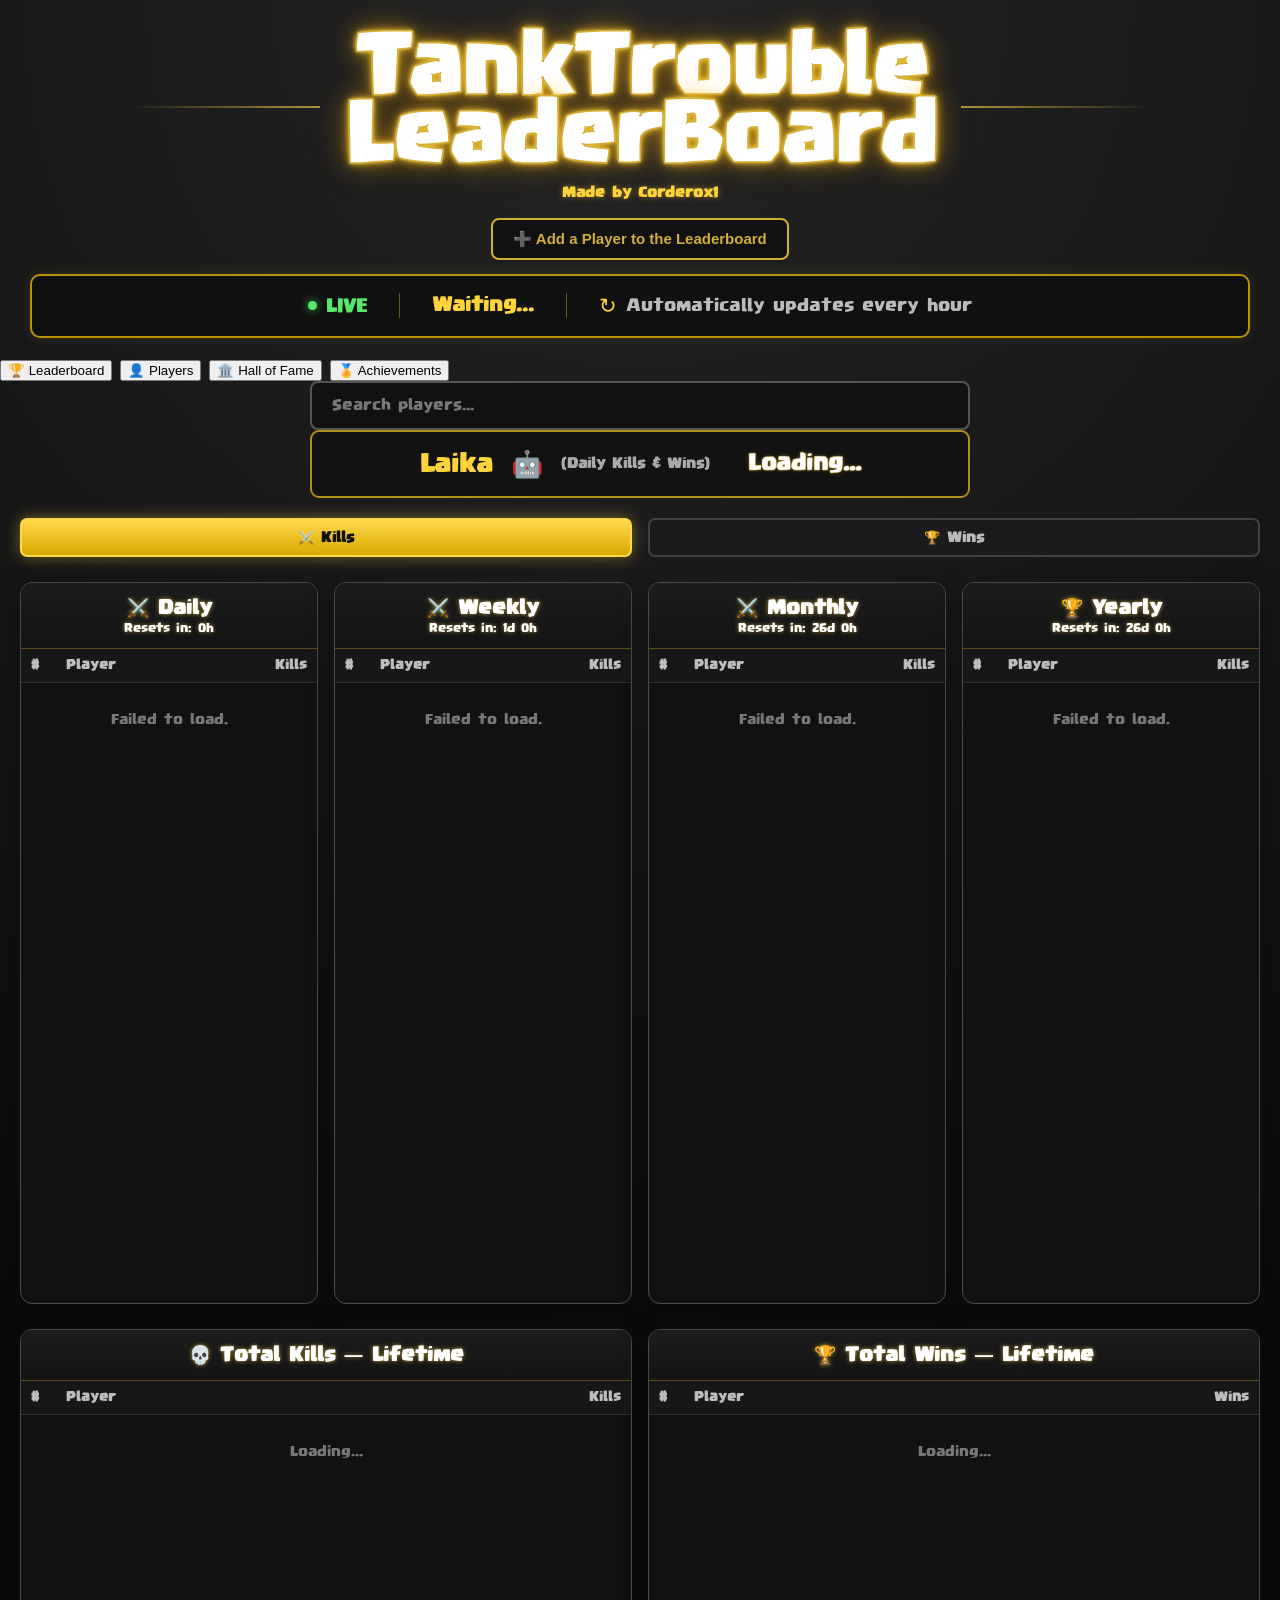
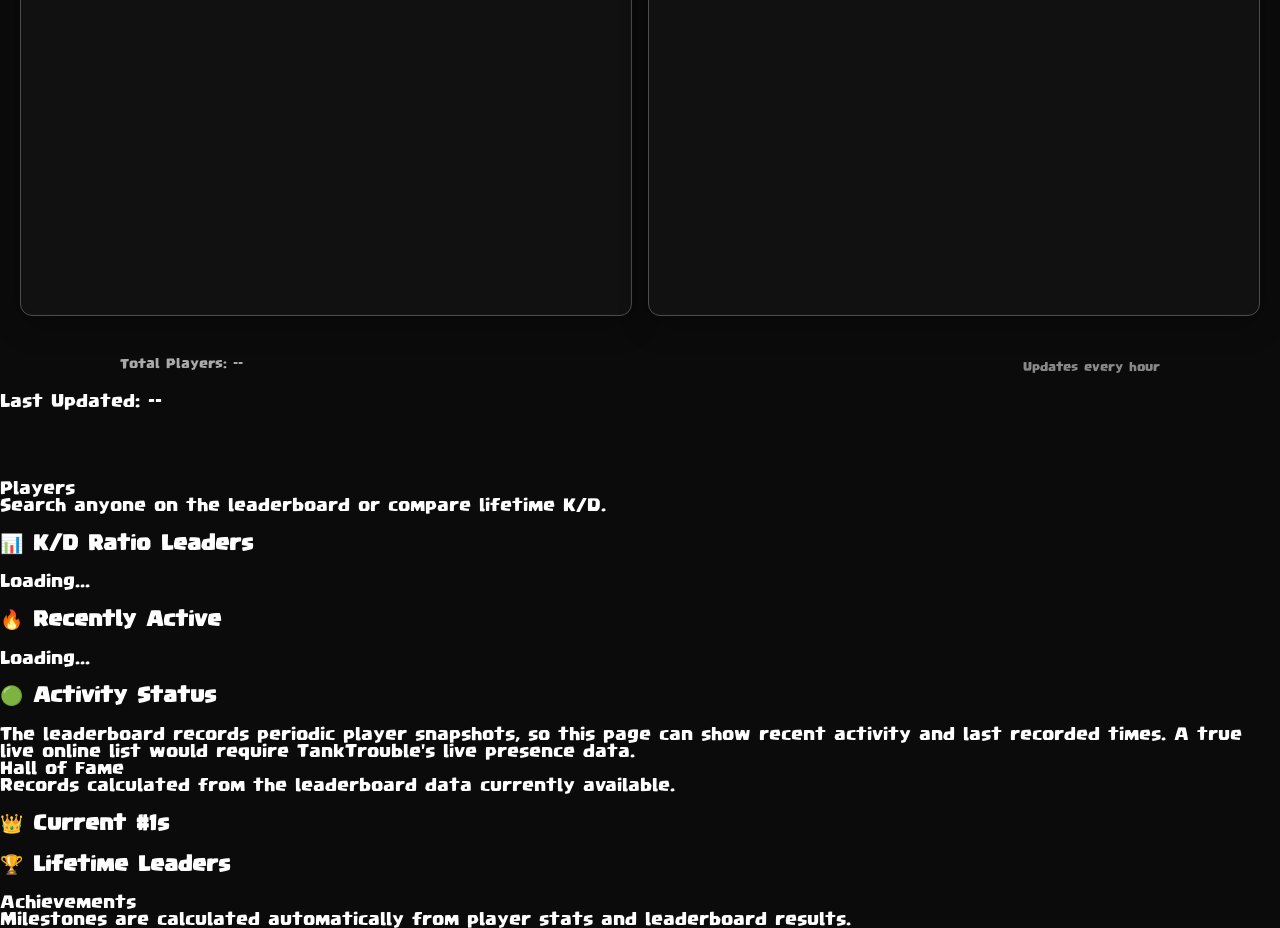
==== commit b8867592: "Update index.html" ====
--- a/index.html
+++ b/index.html
@@ -1681,6 +1681,7 @@
         0 0 5px rgba(212, 175, 55, 0.25);
 }
 
+\n/* =========================================================\n   EXPANDED STATS PLATFORM\n========================================================= */\n.site-page { display: none; }\n.site-page.active-page { display: block; }\n\n.site-nav {\n    width: min(1100px, calc(100% - 32px));\n    margin: 4px auto 28px;\n    display: flex;\n    justify-content: center;\n    flex-wrap: wrap;\n    gap: 8px;\n    padding: 8px;\n    background: rgba(18,18,18,.88);\n    border: 1px solid #303030;\n    border-radius: 14px;\n    box-shadow: 0 10px 30px rgba(0,0,0,.25);\n}\n.site-nav .nav-button {\n    border: 1px solid #393939;\n    background: #141414;\n    color: #aaa;\n    border-radius: 9px;\n    padding: 10px 16px;\n    font: inherit;\n    font-size: 13px;\n    cursor: pointer;\n    transition: .18s;\n}\n.site-nav .nav-button:hover {\n    color: #fff;\n    border-color: #d4af37;\n    box-shadow: 0 0 12px rgba(212,175,55,.12);\n}\n.site-nav .nav-button.active {\n    color: #fff;\n    border-color: #d4af37;\n    background: linear-gradient(180deg,#29240f,#171717);\n    box-shadow: 0 0 14px rgba(212,175,55,.15);\n}\n\n.search-result-panel {\n    width: min(900px, calc(100% - 40px));\n    margin: 10px auto 18px;\n    padding: 16px;\n    background: #121212;\n    border: 1px solid #343434;\n    border-radius: 14px;\n    display: none;\n}\n.search-result-head { display:flex; align-items:center; justify-content:space-between; gap:15px; }\n.search-result-name { font-size: 22px; color:#fff; text-shadow:0 0 7px rgba(212,175,55,.3); }\n.search-result-kd { color:#aaa; font-size:12px; }\n.search-rank-grid {\n    display:grid; grid-template-columns:repeat(4,1fr); gap:8px; margin-top:12px;\n}\n.search-rank-chip {\n    padding:10px; background:#191919; border:1px solid #303030; border-radius:9px; text-align:center;\n}\n.search-rank-chip span { display:block; color:#888; font-size:10px; margin-bottom:3px; }\n.search-rank-chip strong { color:#fff; font-size:15px; -webkit-text-stroke:.25px #d4af37; text-shadow:0 0 4px rgba(212,175,55,.25); }\n.search-result-actions { margin-top:12px; display:flex; justify-content:center; }\n.search-result-actions button, .feature-button {\n    border:1px solid #6f5b1a; background:#171717; color:#fff; border-radius:8px; padding:9px 15px; font:inherit; cursor:pointer;\n}\n.search-result-actions button:hover, .feature-button:hover { border-color:#d4af37; box-shadow:0 0 12px rgba(212,175,55,.12); }\n\n.feature-page { width:min(1300px,calc(100% - 32px)); margin:0 auto 50px; }\n.feature-title { text-align:center; color:#fff; font-size:30px; margin:12px 0 6px; text-shadow:0 0 8px rgba(212,175,55,.35); }\n.feature-subtitle { text-align:center; color:#888; font-family:Arial,sans-serif; font-size:13px; margin-bottom:20px; }\n.feature-grid { display:grid; grid-template-columns:repeat(2,minmax(0,1fr)); gap:16px; }\n.feature-card { background:#121212; border:1px solid #303030; border-radius:14px; overflow:hidden; box-shadow:0 12px 35px rgba(0,0,0,.22); }\n.feature-card h3 { margin:0; padding:14px 16px; color:#fff; border-bottom:1px solid #2b2b2b; font-size:17px; }\n.feature-card-body { padding:14px; }\n.feature-row { display:grid; grid-template-columns:42px 1fr auto; align-items:center; gap:10px; padding:10px 6px; border-bottom:1px solid #242424; cursor:pointer; }\n.feature-row:last-child { border-bottom:0; }\n.feature-row:hover { background:#191919; }\n.feature-rank { color:#888; }\n.feature-name { color:#eee; }\n.feature-value { color:#fff; -webkit-text-stroke:.25px #d4af37; text-shadow:0 0 4px rgba(212,175,55,.25); }\n.feature-empty { color:#777; padding:20px; text-align:center; font-family:Arial,sans-serif; }\n\n.achievement-grid { display:grid; grid-template-columns:repeat(3,minmax(0,1fr)); gap:12px; }\n.achievement-card { background:#151515; border:1px solid #303030; border-radius:12px; padding:15px; }\n.achievement-icon { font-size:26px; }\n.achievement-card h4 { margin:7px 0 3px; color:#fff; }\n.achievement-card p { margin:0; color:#888; font-family:Arial,sans-serif; font-size:12px; line-height:1.4; }\n.achievement-card.unlocked { border-color:#806b20; box-shadow:0 0 15px rgba(212,175,55,.08); }\n\n.record-grid { display:grid; grid-template-columns:repeat(3,minmax(0,1fr)); gap:12px; }\n.record-card { padding:16px; background:#151515; border:1px solid #303030; border-radius:12px; }\n.record-label { color:#888; font-size:11px; }\n.record-player { color:#fff; font-size:18px; margin:6px 0; }\n.record-value { color:#fff; -webkit-text-stroke:.25px #d4af37; text-shadow:0 0 4px rgba(212,175,55,.25); }\n\n.profile-rank-grid { display:grid; grid-template-columns:repeat(4,1fr); gap:8px; margin:14px 0; }\n.profile-rank-chip { background:#151515; border:1px solid #2d2d2d; border-radius:9px; padding:9px 5px; text-align:center; }\n.profile-rank-chip span { display:block; color:#777; font-size:10px; }\n.profile-rank-chip strong { color:#fff; font-size:14px; }\n.profile-extra { margin-top:12px; }\n.profile-extra-title { color:#fff; font-size:14px; margin-bottom:8px; }\n.profile-achievements { display:flex; flex-wrap:wrap; gap:6px; justify-content:center; }\n.profile-achievement { padding:6px 9px; border:1px solid #4a4a4a; border-radius:20px; background:#171717; color:#ddd; font-size:11px; }\n.profile-last-recorded { color:#777; font-size:11px; text-align:center; margin-top:10px; }\n\n.history-wrap { background:#111; border:1px solid #2e2e2e; border-radius:12px; padding:10px; }\n#profileHistoryChart { width:100%; height:170px; display:block; }\n\n@media(max-width:800px){\n    .search-rank-grid{grid-template-columns:repeat(2,1fr)}\n    .feature-grid{grid-template-columns:1fr}\n    .achievement-grid{grid-template-columns:repeat(2,1fr)}\n    .record-grid{grid-template-columns:1fr}\n    .profile-rank-grid{grid-template-columns:repeat(2,1fr)}\n}\n@media(max-width:500px){\n    .achievement-grid{grid-template-columns:1fr}\n    .site-nav .nav-button{padding:8px 10px;font-size:12px}\n}\n
 </style>
 
 </head>
@@ -1748,6 +1749,14 @@
         
     </header>
 
+<nav class="site-nav" aria-label="Main navigation">
+    <button class="nav-button active" data-page="leaderboardPage" onclick="showSitePage('leaderboardPage', this)">🏆 Leaderboard</button>
+    <button class="nav-button" data-page="playersPage" onclick="showSitePage('playersPage', this)">👤 Players</button>
+    <button class="nav-button" data-page="hallPage" onclick="showSitePage('hallPage', this)">🏛️ Hall of Fame</button>
+    <button class="nav-button" data-page="achievementsPage" onclick="showSitePage('achievementsPage', this)">🏅 Achievements</button>
+</nav>
+
+
 
 
 
@@ -1756,6 +1765,7 @@
 
 
     
+<main id="leaderboardPage" class="site-page active-page">
 <div class="search-container">
     <input
         type="text"
@@ -1764,6 +1774,8 @@
         oninput="searchPlayers()"
     >
 
+    <div id="searchResultPanel" class="search-result-panel"></div>
+
     <!-- LAIKA -->
 
     <div class="bot-box">
@@ -2018,7 +2030,10 @@
 
 
 
-    <script>
+    
+</main>
+
+<script>
 
 const TANK_ASSETS = {
   "accessories/back1": "build/assets/images/tankIcon/accessories/back1-640-975f299e.avif",
@@ -3711,7 +3726,336 @@
     }
 
 });    
-    </script>
+    
+
+/* =========================================================
+   EXPANDED STATS / SEARCH / PROFILE SYSTEM
+========================================================= */
+const DATA_BASE = "https://raw.githubusercontent.com/corderox1/tanktrouble-leaderboard/main/";
+let statsCache = null;
+let historyCache = null;
+let leaderboardCache = {};
+
+async function fetchJsonFile(name) {
+    const response = await fetch(DATA_BASE + name + "?time=" + Date.now());
+    if (!response.ok) throw new Error("Could not load " + name);
+    return response.json();
+}
+
+async function getStats() {
+    if (!statsCache) statsCache = await fetchJsonFile("stats.json");
+    return statsCache;
+}
+
+async function getHistory() {
+    if (!historyCache) historyCache = await fetchJsonFile("history.json");
+    return historyCache;
+}
+
+async function getBoard(period, stat="kills") {
+    const key = period + "_" + stat;
+    if (!leaderboardCache[key]) {
+        leaderboardCache[key] = await fetchJsonFile(
+            stat === "wins" ? period + "_wins.json" : period + ".json"
+        );
+    }
+    return leaderboardCache[key];
+}
+
+function realOnly(list) {
+    return (list || []).filter(p => String(p.username).toLowerCase() !== "laika");
+}
+
+function playerRank(list, id) {
+    const clean = realOnly(list);
+    const index = clean.findIndex(p => String(p.playerId) === String(id));
+    return index >= 0 ? index + 1 : null;
+}
+
+function rankText(rank) {
+    return rank ? "#" + rank.toLocaleString() : "—";
+}
+
+function safeName(name) {
+    return String(name).replace(/[&<>"']/g, c => ({"&":"&amp;","<":"&lt;",">":"&gt;","\"":"&quot;","'":"&#39;"}[c]));
+}
+
+async function showSitePage(pageId, button) {
+    document.querySelectorAll(".site-page").forEach(p => p.classList.remove("active-page"));
+    const page = document.getElementById(pageId);
+    if (page) page.classList.add("active-page");
+
+    document.querySelectorAll(".site-nav .nav-button").forEach(b => b.classList.remove("active"));
+    if (button) button.classList.add("active");
+
+    if (pageId === "playersPage") await loadPlayersTools();
+    if (pageId === "hallPage") await loadHallOfFame();
+    if (pageId === "achievementsPage") await loadAchievementCatalog();
+    window.scrollTo({top: 0, behavior: "smooth"});
+}
+
+async function buildPlayerRanks(playerId) {
+    const [daily, weekly, monthly, yearly, lifetimeKills, lifetimeWins, stats] = await Promise.all([
+        getBoard("daily","kills"), getBoard("weekly","kills"), getBoard("monthly","kills"), getBoard("yearly","kills"),
+        fetchJsonFile("total_kills.json"),
+        fetchJsonFile("total_wins.json"),
+        getStats()
+    ]);
+
+    const kdList = realOnly(stats).map(p => ({...p, kd: p.deaths ? p.kills / p.deaths : p.kills})).sort((a,b)=>b.kd-a.kd);
+    return {
+        daily: playerRank(daily, playerId), weekly: playerRank(weekly, playerId), monthly: playerRank(monthly, playerId), yearly: playerRank(yearly, playerId),
+        lifetimeKills: playerRank(lifetimeKills, playerId), lifetimeWins: playerRank(lifetimeWins, playerId),
+        kd: playerRank(kdList, playerId)
+    };
+}
+
+function rankChipsHtml(ranks) {
+    const items = [
+        ["Daily", ranks.daily], ["Weekly", ranks.weekly], ["Monthly", ranks.monthly], ["Yearly", ranks.yearly],
+        ["Lifetime Kills", ranks.lifetimeKills], ["Lifetime Wins", ranks.lifetimeWins], ["K/D", ranks.kd]
+    ];
+    return items.map(([label, rank]) => `<div class="profile-rank-chip"><span>${label}</span><strong>${rankText(rank)}</strong></div>`).join("");
+}
+
+function calculateActivityStreak(playerId, history) {
+    const days = new Set();
+    const h = (history || []).filter(x => String(x.playerId) === String(playerId)).sort((a,b)=>new Date(a.date.replace(" ","T"))-new Date(b.date.replace(" ","T")));
+    for (let i=1;i<h.length;i++) {
+        if (Number(h[i].kills) > Number(h[i-1].kills) || Number(h[i].victories) > Number(h[i-1].victories)) {
+            days.add(h[i].date.slice(0,10));
+        }
+    }
+    let dates = [...days].sort((a,b)=>new Date(b)-new Date(a));
+    if (!dates.length) return 0;
+    let streak = 1;
+    for (let i=0;i<dates.length-1;i++) {
+        const a=new Date(dates[i]+"T00:00:00");
+        const b=new Date(dates[i+1]+"T00:00:00");
+        const diff=Math.round((a-b)/86400000);
+        if (diff===1) streak++; else break;
+    }
+    return streak;
+}
+
+function getAchievementList(player, ranks, history) {
+    const achievements = [];
+    const kills = Number(player.kills || 0), wins = Number(player.victories || 0), deaths = Number(player.deaths || 0);
+    const kd = deaths ? kills / deaths : kills;
+    const h = (history || []).filter(x => String(x.playerId) === String(player.playerId)).sort((a,b)=>new Date(a.date.replace(" ","T"))-new Date(b.date.replace(" ","T")));
+    const streak = calculateActivityStreak(player.playerId, history);
+    const dailyMax = (() => {
+        const byDay = {};
+        h.forEach((x,i)=>{
+            if (!i) return;
+            const prev=h[i-1]; const d=x.date.slice(0,10);
+            const gain=Math.max(0,Number(x.kills)-Number(prev.kills));
+            byDay[d]=(byDay[d]||0)+gain;
+        });
+        return Math.max(0,...Object.values(byDay));
+    })();
+    if (kills >= 1000) achievements.push(["⚔️","1K Kills","Reached 1,000 lifetime kills"]);
+    if (kills >= 10000) achievements.push(["💀","10K Kills","Reached 10,000 lifetime kills"]);
+    if (kills >= 50000) achievements.push(["🔥","50K Kills","Reached 50,000 lifetime kills"]);
+    if (wins >= 1000) achievements.push(["🏆","1K Wins","Reached 1,000 lifetime wins"]);
+    if (wins >= 10000) achievements.push(["👑","10K Wins","Reached 10,000 lifetime wins"]);
+    if (kd >= 2) achievements.push(["🎯","2.0 K/D","Maintained at least a 2.00 K/D"]);
+    if (kd >= 3) achievements.push(["🎯","3.0 K/D","Maintained at least a 3.00 K/D"]);
+    if (dailyMax >= 100) achievements.push(["🔥","100 in a Day","Gained 100+ kills in a recorded day"]);
+    if (streak >= 7) achievements.push(["📅","7-Day Streak","Recorded activity on seven consecutive days"]);
+    if (streak >= 30) achievements.push(["📅","30-Day Streak","Recorded activity on thirty consecutive days"]);
+    if (ranks.daily === 1 || ranks.weekly === 1 || ranks.monthly === 1 || ranks.yearly === 1) achievements.push(["👑","#1","Currently #1 on at least one period leaderboard"]);
+    if (ranks.daily && ranks.daily <= 3 || ranks.weekly && ranks.weekly <= 3 || ranks.monthly && ranks.monthly <= 3 || ranks.yearly && ranks.yearly <= 3) achievements.push(["🥇","Top 3","Currently in the top three on a period leaderboard"]);
+    return achievements;
+}
+
+async function searchPlayers() {
+    const input = document.getElementById("searchInput");
+    const query = input ? input.value.trim().toLowerCase() : "";
+    const panel = document.getElementById("searchResultPanel");
+    const rows = document.querySelectorAll(".player");
+
+    rows.forEach(row => {
+        const nameEl = row.querySelector(".username");
+        const name = nameEl ? nameEl.textContent.toLowerCase() : "";
+        row.style.display = !query || name.includes(query) ? "grid" : "none";
+    });
+
+    if (!panel) return;
+    if (!query) { panel.style.display="none"; panel.innerHTML=""; return; }
+
+    try {
+        const stats = realOnly(await getStats());
+        const matches = stats.filter(p => String(p.username).toLowerCase().includes(query)).slice(0,5);
+        if (!matches.length) {
+            panel.style.display="block";
+            panel.innerHTML=`<div class="feature-empty">No players found.</div>`;
+            return;
+        }
+        const p = matches[0];
+        const ranks = await buildPlayerRanks(p.playerId);
+        const kd = p.deaths ? (p.kills/p.deaths).toFixed(2) : p.kills.toFixed(2);
+        panel.style.display="block";
+        panel.innerHTML=`
+            <div class="search-result-head">
+                <div><div class="search-result-name">${safeName(p.username)}</div><div class="search-result-kd">K/D ${kd} • ${Number(p.kills).toLocaleString()} kills • ${Number(p.victories).toLocaleString()} wins</div></div>
+                <button class="feature-button" onclick="openPlayerProfile('${String(p.playerId)}')">View Profile</button>
+            </div>
+            <div class="search-rank-grid">
+                <div class="search-rank-chip"><span>Daily</span><strong>${rankText(ranks.daily)}</strong></div>
+                <div class="search-rank-chip"><span>Weekly</span><strong>${rankText(ranks.weekly)}</strong></div>
+                <div class="search-rank-chip"><span>Monthly</span><strong>${rankText(ranks.monthly)}</strong></div>
+                <div class="search-rank-chip"><span>Yearly</span><strong>${rankText(ranks.yearly)}</strong></div>
+                <div class="search-rank-chip"><span>Lifetime Kills</span><strong>${rankText(ranks.lifetimeKills)}</strong></div>
+                <div class="search-rank-chip"><span>Lifetime Wins</span><strong>${rankText(ranks.lifetimeWins)}</strong></div>
+                <div class="search-rank-chip"><span>K/D</span><strong>${rankText(ranks.kd)}</strong></div>
+            </div>`;
+    } catch(e) { console.error(e); }
+}
+
+async function loadPlayersTools() {
+    try {
+        const stats=realOnly(await getStats());
+        const kd=stats.map(p=>({...p,kd:p.deaths?p.kills/p.deaths:p.kills})).sort((a,b)=>b.kd-a.kd).slice(0,15);
+        const kdBox=document.getElementById("kdLeaderboard");
+        kdBox.innerHTML=kd.map((p,i)=>`<div class="feature-row" onclick="openPlayerProfile('${p.playerId}')"><div class="feature-rank">${i+1}</div><div class="feature-name">${safeName(p.username)}</div><div class="feature-value">${p.kd.toFixed(2)}</div></div>`).join("");
+        const history=await getHistory();
+        const now=Date.now();
+        const recent=stats.map(p=>{
+            const h=history.filter(x=>String(x.playerId)===String(p.playerId)).sort((a,b)=>new Date(a.date.replace(" ","T"))-new Date(b.date.replace(" ","T")));
+            let gain=0;
+            const cutoff=now-24*60*60*1000;
+            for(let i=1;i<h.length;i++) if(new Date(h[i].date.replace(" ","T")).getTime()>=cutoff) gain += Math.max(0,Number(h[i].kills)-Number(h[i-1].kills));
+            return {...p,gain};
+        }).sort((a,b)=>b.gain-a.gain).slice(0,15);
+        document.getElementById("activityLeaderboard").innerHTML=recent.map((p,i)=>`<div class="feature-row" onclick="openPlayerProfile('${p.playerId}')"><div class="feature-rank">${i+1}</div><div class="feature-name">${safeName(p.username)}</div><div class="feature-value">+${p.gain.toLocaleString()} kills</div></div>`).join("");
+    } catch(e){ console.error(e); }
+}
+
+async function loadHallOfFame() {
+    try {
+        const stats=realOnly(await getStats());
+        const history=await getHistory();
+        const totalKills=realOnly(await fetchJsonFile("total_kills.json"));
+        const totalWins=realOnly(await fetchJsonFile("total_wins.json"));
+        const kd=[...stats].map(p=>({...p,kd:p.deaths?p.kills/p.deaths:p.kills})).sort((a,b)=>b.kd-a.kd);
+        const daily=realOnly(await getBoard("daily","kills")), weekly=realOnly(await getBoard("weekly","kills")), monthly=realOnly(await getBoard("monthly","kills")), yearly=realOnly(await getBoard("yearly","kills"));
+        const maxDaily=Math.max(...daily.map(p=>Number(p.kills)||0),0);
+        const maxDayPlayer=daily.find(p=>Number(p.kills)===maxDaily);
+        const records=[
+            ["💀 Most Lifetime Kills",totalKills[0]?.username,totalKills[0]?.kills||0,"kills"],
+            ["🏆 Most Lifetime Wins",totalWins[0]?.username,totalWins[0]?.kills||0,"wins"],
+            ["🎯 Best K/D",kd[0]?.username,kd[0]?.kd?.toFixed(2)||0,"K/D"],
+            ["🔥 Current Daily Leader",daily[0]?.username,daily[0]?.kills||0,"kills"],
+            ["📅 Current Weekly Leader",weekly[0]?.username,weekly[0]?.kills||0,"kills"],
+            ["🗓️ Current Monthly Leader",monthly[0]?.username,monthly[0]?.kills||0,"kills"]
+        ];
+        document.getElementById("hallRecords").innerHTML=records.map(r=>`<div class="record-card"><div class="record-label">${r[0]}</div><div class="record-player">${safeName(r[1]||"—")}</div><div class="record-value">${Number(r[2]).toLocaleString()} ${r[3]}</div></div>`).join("");
+        const ones=[['Daily',daily[0]],['Weekly',weekly[0]],['Monthly',monthly[0]],['Yearly',yearly[0]]];
+        document.getElementById("currentNumberOnes").innerHTML=ones.map(([label,p])=>`<div class="feature-row" ${p?`onclick="openPlayerProfile('${p.playerId}')"`:''}><div class="feature-rank">👑</div><div class="feature-name">${label}: ${safeName(p?.username||'—')}</div><div class="feature-value">${p?.kills?.toLocaleString()||'—'}</div></div>`).join("");
+        document.getElementById("hallLifetime").innerHTML=totalKills.slice(0,10).map((p,i)=>`<div class="feature-row" onclick="openPlayerProfile('${p.playerId}')"><div class="feature-rank">${i+1}</div><div class="feature-name">${safeName(p.username)}</div><div class="feature-value">${Number(p.kills).toLocaleString()}</div></div>`).join("");
+    } catch(e){ console.error(e); }
+}
+
+async function loadAchievementCatalog() {
+    const catalog=[
+        ["⚔️","1K Kills","Reach 1,000 lifetime kills"],["💀","10K Kills","Reach 10,000 lifetime kills"],["🔥","50K Kills","Reach 50,000 lifetime kills"],
+        ["🏆","1K Wins","Reach 1,000 lifetime wins"],["👑","10K Wins","Reach 10,000 lifetime wins"],["🎯","2.0 K/D","Maintain a 2.00+ K/D"],
+        ["🎯","3.0 K/D","Maintain a 3.00+ K/D"],["🔥","100 in a Day","Gain 100+ kills in a recorded day"],["🥇","Top 3","Finish in the current top three"],["👑","#1","Reach #1 on a period leaderboard"]
+    ];
+    document.getElementById("achievementCatalog").innerHTML=catalog.map(a=>`<div class="achievement-card"><div class="achievement-icon">${a[0]}</div><h4>${a[1]}</h4><p>${a[2]}</p></div>`).join("");
+}
+
+async function drawProfileHistory(playerId) {
+    const canvas=document.getElementById("profileHistoryChart"); if(!canvas) return;
+    const ctx=canvas.getContext("2d"), w=canvas.width, h=canvas.height;
+    ctx.clearRect(0,0,w,h);
+    try {
+        const history=(await getHistory()).filter(x=>String(x.playerId)===String(playerId)).sort((a,b)=>new Date(a.date.replace(" ","T"))-new Date(b.date.replace(" ","T"))).slice(-18);
+        if(history.length<2){ctx.fillStyle="#777";ctx.font="12px Arial";ctx.fillText("Not enough history yet.",15,30);return;}
+        const gains=history.map((x,i)=>i?Math.max(0,Number(x.kills)-Number(history[i-1].kills)):0);
+        const max=Math.max(...gains,1), pad=22;
+        ctx.strokeStyle="#292929"; ctx.lineWidth=1;
+        for(let i=0;i<4;i++){let y=pad+(h-pad*2)*i/3;ctx.beginPath();ctx.moveTo(pad,y);ctx.lineTo(w-pad,y);ctx.stroke();}
+        ctx.beginPath(); ctx.strokeStyle="#d4af37"; ctx.lineWidth=2;
+        gains.forEach((v,i)=>{const x=pad+(w-pad*2)*i/(gains.length-1);const y=h-pad-(v/max)*(h-pad*2);if(i)ctx.lineTo(x,y);else ctx.moveTo(x,y);});ctx.stroke();
+        ctx.fillStyle="#fff";ctx.font="10px Arial";ctx.fillText("Kills gained per recorded update",pad,12);
+    } catch(e){console.error(e);}
+}
+
+async function openPlayerProfile(playerId) {
+    try {
+        const stats=await getStats();
+        const player=stats.find(p=>String(p.playerId)===String(playerId));
+        if(!player){alert("Player not found.");return;}
+        document.getElementById("profileUsername").textContent=player.username;
+        document.getElementById("profileKills").textContent=Number(player.kills).toLocaleString();
+        document.getElementById("profileDeaths").textContent=Number(player.deaths).toLocaleString();
+        document.getElementById("profileVictories").textContent=Number(player.victories).toLocaleString();
+        document.getElementById("profileSuicides").textContent=Number(player.suicides).toLocaleString();
+        document.getElementById("profileXP").textContent=Number(player.xp).toLocaleString();
+        document.getElementById("profileKD").textContent=(player.deaths?(player.kills/player.deaths):player.kills).toFixed(2);
+        document.getElementById("profileRank").textContent=player.rank ?? "—";
+        document.getElementById("profilePlayerID").textContent=player.playerId;
+        document.getElementById("profileModal").style.display="flex";
+        loadPlayerTank(player);
+        const [ranks,history]=await Promise.all([buildPlayerRanks(player.playerId),getHistory()]);
+        document.getElementById("profileRanks").innerHTML=rankChipsHtml(ranks);
+        const achievements=getAchievementList(player,ranks,history);
+        document.getElementById("profileAchievements").innerHTML=achievements.length?achievements.map(a=>`<span class="profile-achievement">${a[0]} ${a[1]}</span>`).join(""):'<span class="profile-achievement">No achievements yet</span>';
+        const playerHistory=history.filter(x=>String(x.playerId)===String(player.playerId)).sort((a,b)=>new Date(a.date.replace(" ","T"))-new Date(b.date.replace(" ","T")));
+        const last=playerHistory[playerHistory.length-1];
+        document.getElementById("profileStreak").textContent="Activity streak: "+calculateActivityStreak(player.playerId, history)+" day"+(calculateActivityStreak(player.playerId, history)===1?"":"s");
+        document.getElementById("profileLastRecorded").textContent=last?"Last recorded: "+new Date(last.date.replace(" ","T")).toLocaleString():"Last recorded: —";
+        drawProfileHistory(player.playerId);
+    } catch(e){console.error(e);alert("Could not load player profile.");}
+}
+
+// Load the new feature pages quietly in the background so they are ready immediately.
+loadAchievementCatalog();
+
+</script>
+
+<section id="playersPage" class="site-page">
+    <div class="feature-page">
+        <div class="feature-title">Players</div>
+        <div class="feature-subtitle">Search anyone on the leaderboard or compare lifetime K/D.</div>
+        <div class="feature-grid">
+            <div class="feature-card">
+                <h3>📊 K/D Ratio Leaders</h3>
+                <div class="feature-card-body" id="kdLeaderboard"><div class="feature-empty">Loading...</div></div>
+            </div>
+            <div class="feature-card">
+                <h3>🔥 Recently Active</h3>
+                <div class="feature-card-body" id="activityLeaderboard"><div class="feature-empty">Loading...</div></div>
+            </div>
+            <div class="feature-card">
+                <h3>🟢 Activity Status</h3>
+                <div class="feature-card-body"><div class="feature-empty">The leaderboard records periodic player snapshots, so this page can show recent activity and last recorded times. A true live online list would require TankTrouble's live presence data.</div></div>
+            </div>
+        </div>
+    </div>
+</section>
+
+<section id="hallPage" class="site-page">
+    <div class="feature-page">
+        <div class="feature-title">Hall of Fame</div>
+        <div class="feature-subtitle">Records calculated from the leaderboard data currently available.</div>
+        <div class="record-grid" id="hallRecords"></div>
+        <div class="feature-grid" style="margin-top:16px;">
+            <div class="feature-card"><h3>👑 Current #1s</h3><div class="feature-card-body" id="currentNumberOnes"></div></div>
+            <div class="feature-card"><h3>🏆 Lifetime Leaders</h3><div class="feature-card-body" id="hallLifetime"></div></div>
+        </div>
+    </div>
+</section>
+
+<section id="achievementsPage" class="site-page">
+    <div class="feature-page">
+        <div class="feature-title">Achievements</div>
+        <div class="feature-subtitle">Milestones are calculated automatically from player stats and leaderboard results.</div>
+        <div class="achievement-grid" id="achievementCatalog"></div>
+    </div>
+</section>
 
 <div id="profileModal" class="profile-modal">
 
@@ -3767,6 +4111,24 @@
             </div>
 
         </div>
+
+        <div class="profile-extra">
+            <div class="profile-extra-title">Leaderboard Ranks</div>
+            <div class="profile-rank-grid" id="profileRanks"></div>
+        </div>
+
+        <div class="profile-extra">
+            <div class="profile-extra-title">Recent Performance</div>
+            <div class="history-wrap"><canvas id="profileHistoryChart" width="700" height="170"></canvas></div>
+        </div>
+
+        <div class="profile-extra">
+            <div class="profile-extra-title">Achievements</div>
+            <div class="profile-achievements" id="profileAchievements"></div>
+        </div>
+
+        <div class="profile-last-recorded" id="profileStreak">Activity streak: --</div>
+        <div class="profile-last-recorded" id="profileLastRecorded">Last recorded: --</div>
 
     </div>
 
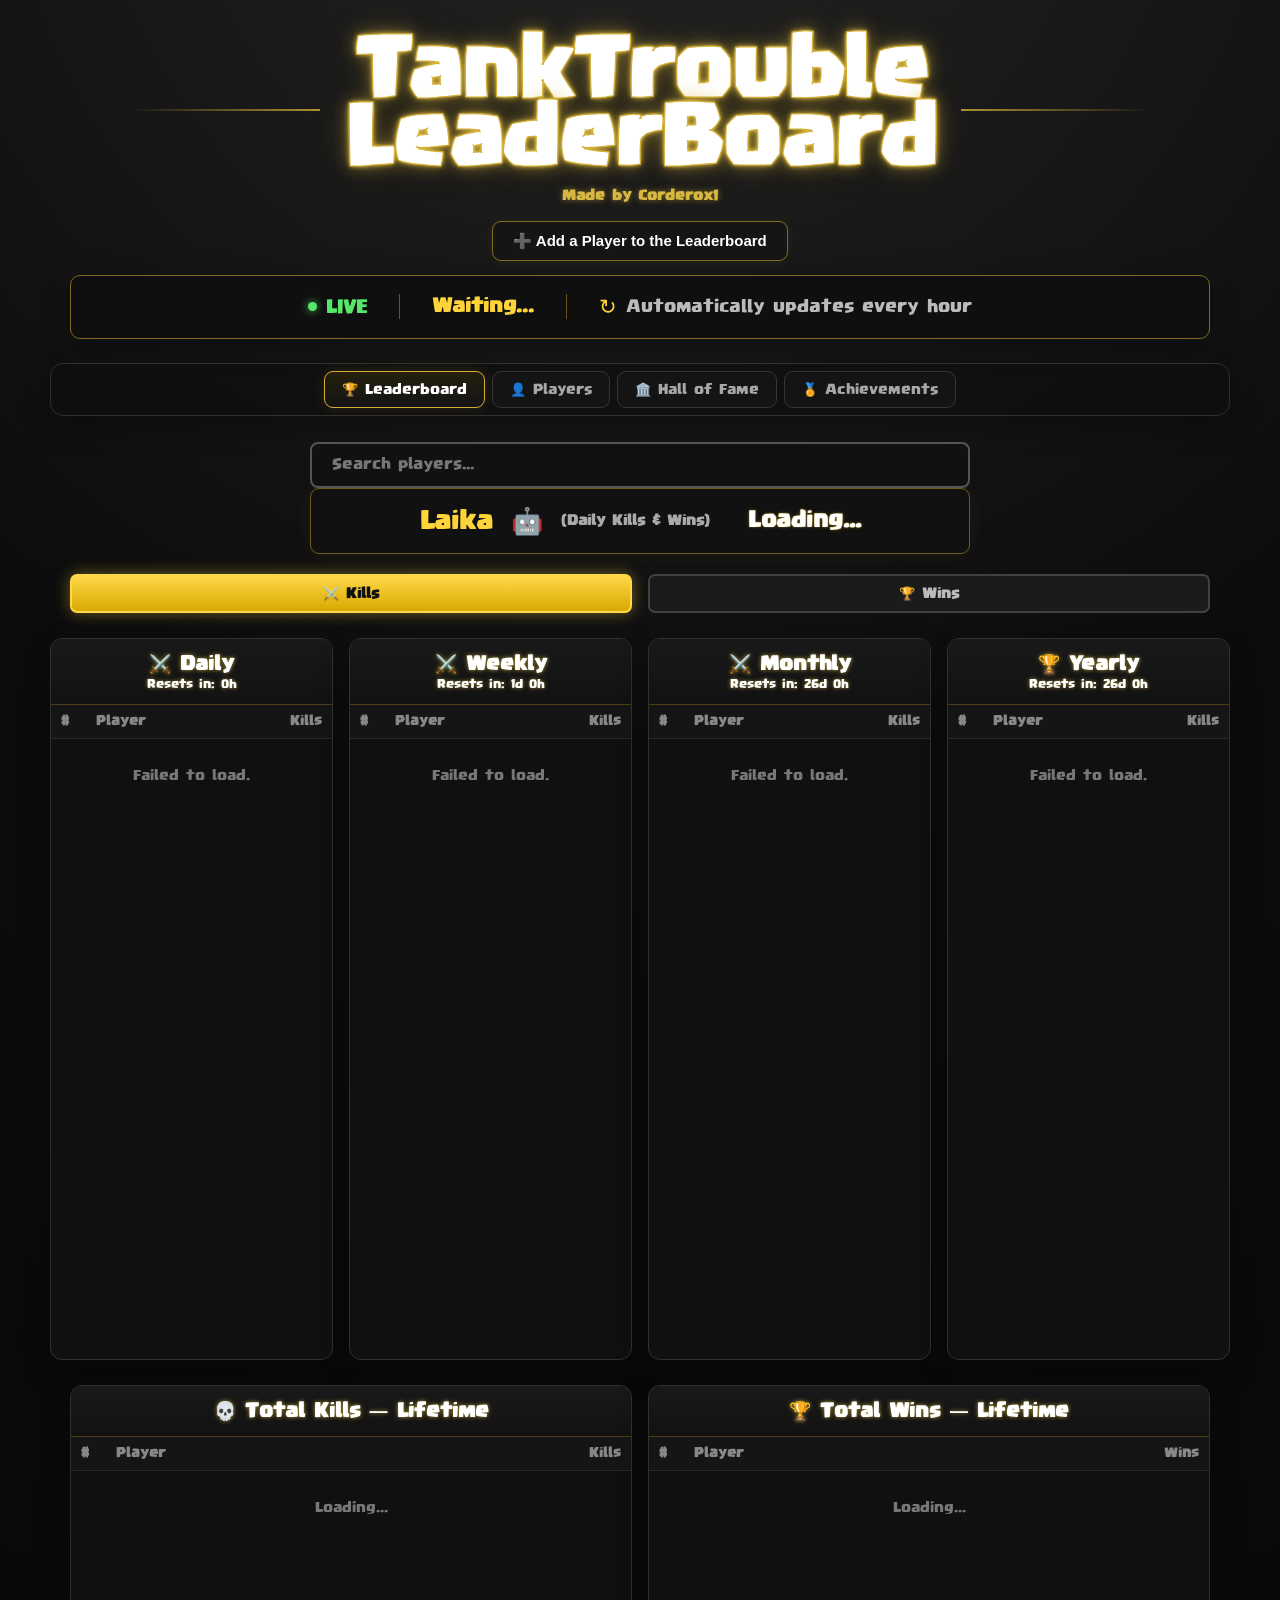
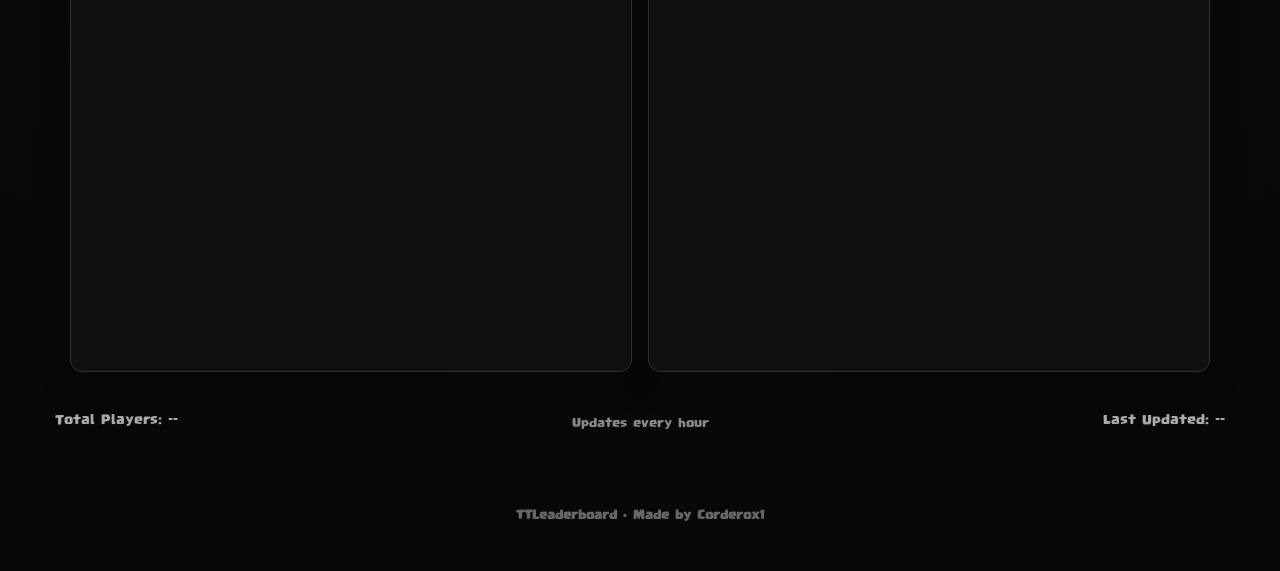
==== commit b3b5ccfb: "Add files via upload" ====
--- a/index.html
+++ b/index.html
@@ -1,4181 +1,2 @@
-<!DOCTYPE html>
-<html lang="en">
-
-<head>
-    <link rel="icon" type="image/png" href="/favicon.png">
-    <meta charset="UTF-8">
-    <meta name="viewport" content="width=device-width, initial-scale=1.0">
-
-    <title>Tank Trouble LeaderBoard</title>
-
-    <style>
-
-    @font-face {
-    font-family: "TankTrouble";
-    src: url("TankTrouble.ttf") format("truetype");
-}
-
-        
-        * {
-            box-sizing: border-box;
-        }
-
-        body {
-            margin: 0;
-            min-height: 100vh;
-
-            background:
-                radial-gradient(circle at top, #252525 0%, #0b0b0b 55%);
-
-            color: white;
-            font-family: "TankTrouble", sans-serif;
-        }
-
-
-        /* =========================
-           HEADER
-        ========================= */
-
-        .header {
-            text-align: center;
-            padding: 45px 20px 25px;
-        }
-
-        .title {
-            color: #ffd43b;
-
-            font-size: clamp(38px, 7vw, 76px);
-
-            font-weight: 900;
-
-            line-height: 0.95;
-
-            text-shadow:
-                0 0 5px #ffd43b,
-                0 0 15px rgba(255, 212, 59, 0.5);
-        }
-
-        .credit {
-            margin-top: 18px;
-
-            color: #d6b83c;
-
-            font-size: 14px;
-
-            font-weight: bold;
-        }
-
-
-        /* =========================
-           TABS
-        ========================= */
-
-        .tabs {
-            display: flex;
-
-            justify-content: center;
-
-            gap: 12px;
-
-            margin: 20px auto 25px;
-        }
-
-        .tabs button {
-            padding: 14px 28px;
-
-            border: 2px solid #555;
-
-            border-radius: 7px;
-
-            background: #1b1b1b;
-
-            color: #bbb;
-
-            font-family: inherit;
-
-            font-size: 14px;
-
-            font-weight: bold;
-
-            cursor: pointer;
-
-            transition: 0.2s;
-        }
-
-        .tabs button:hover {
-            border-color: #ffd43b;
-
-            color: #ffd43b;
-        }
-
-        .tabs button.active {
-            background: #ffd43b;
-
-            border-color: #ffd43b;
-
-            color: #111;
-
-            box-shadow:
-                0 0 15px rgba(255, 212, 59, 0.4);
-        }
-
-.stat-tabs {
-    display: flex;
-    justify-content: center;
-    gap: 12px;
-    margin: 15px auto 20px;
-}
-
-.stat-tabs button {
-    padding: 10px 22px;
-    border: 2px solid #555;
-    border-radius: 7px;
-    background: #1b1b1b;
-    color: #bbb;
-    font-family: inherit;
-    font-size: 13px;
-    font-weight: bold;
-    cursor: pointer;
-    transition: 0.2s;
-}
-
-.stat-tabs button:hover {
-    border-color: #ffd43b;
-    color: #ffd43b;
-    box-shadow: 0 0 10px rgba(255, 212, 59, 0.25);
-}
-
-.stat-tabs button.active {
-    background: #ffd43b;
-    border-color: #ffd43b;
-    color: #111;
-    box-shadow: 0 0 15px rgba(255, 212, 59, 0.4);
-}
-
-.stat-tabs {
-    width: calc(100% - 40px);
-    max-width: 1600px;
-
-    margin: 20px auto 10px;
-
-    display: grid;
-    grid-template-columns: repeat(4, minmax(0, 1fr));
-
-    gap: 16px;
-}
-
-.stat-group {
-    display: flex;
-    width: 100%;
-}
-
-.stat-group button {
-    width: 100%;
-}
-
-
-.kills-group {
-    grid-column: 1 / 3;
-}
-
-.wins-group {
-    grid-column: 3 / 5;
-}
-        
-
-.lifetime-tabs {
-    display: flex;
-    justify-content: center;
-    gap: 12px;
-    margin: 5px auto 20px;
-}
-
-.lifetime-tabs button {
-    padding: 10px 22px;
-    border: 2px solid #555;
-    border-radius: 7px;
-    background: #1b1b1b;
-    color: #bbb;
-    font-family: inherit;
-    font-size: 13px;
-    font-weight: bold;
-    cursor: pointer;
-    transition: 0.2s;
-}
-
-.lifetime-tabs button:hover {
-    border-color: #ffd43b;
-    color: #ffd43b;
-    box-shadow: 0 0 10px rgba(255, 212, 59, 0.25);
-}
-
-.lifetime-tabs button.active {
-    background: #ffd43b;
-    border-color: #ffd43b;
-    color: #111;
-    box-shadow: 0 0 15px rgba(255, 212, 59, 0.4);
-}
-
-.leaderboard-title {
-    text-align: center;
-    color: #ffd43b;
-    font-size: 20px;
-    font-weight: bold;
-    margin-bottom: 12px;
-    text-shadow: 0 0 10px rgba(255, 212, 59, 0.35);
-}        
-
-
-        
-.search-container {
-    max-width: 700px;
-    margin: 0 auto 20px;
-    padding: 0 20px;
-}
-
-#searchInput {
-    width: 100%;
-    padding: 15px 20px;
-    background: #111;
-    border: 2px solid #555;
-    border-radius: 8px;
-    color: white;
-    font-family: inherit;
-    font-size: 14px;
-    outline: none;
-    box-sizing: border-box;
-}
-
-#searchInput::placeholder {
-    color: #777;
-}
-
-#searchInput:focus {
-    border-color: #ffd43b;
-    box-shadow: 0 0 12px rgba(255, 212, 59, 0.25);
-}
-
-.reset-countdown {
-    margin-top: 5px;
-    color: #888;
-    font-size: 11px;
-    font-weight: normal;
-    line-height: 1;
-}        
-        /* =========================
-           LAIKA
-        ========================= */
-
-        .bot-box {
-
-            max-width: 1050px;
-
-            margin: 0 auto 15px;
-
-            padding: 17px 20px;
-
-            border: 2px solid #b28f18;
-
-            border-radius: 9px;
-
-            background: #121212;
-
-            display: flex;
-
-            align-items: center;
-
-            justify-content: center;
-
-            gap: 18px;
-
-            font-weight: bold;
-        }
-
-        .bot-name {
-            color: #ffd43b;
-
-            font-size: 23px;
-        }
-
-        .bot-icon {
-            font-size: 26px;
-        }
-
-        .bot-description {
-            color: #aaa;
-
-            font-size: 13px;
-        }
-
-        .bot-kills {
-            color: #ffd43b;
-
-            font-size: 20px;
-
-            margin-left: 20px;
-        }
-
-.profile-modal {
-    display: none;
-    position: fixed;
-    inset: 0;
-    background: rgba(0, 0, 0, 0.82);
-    z-index: 1000;
-    align-items: center;
-    justify-content: center;
-    padding: 20px;
-    box-sizing: border-box;
-}
-
-.profile-box {
-    position: relative;
-    width: min(92vw, 620px);
-    max-height: 92vh;
-    overflow-y: auto;
-    padding: 26px;
-    background:
-        radial-gradient(circle at 50% 18%, rgba(255, 212, 59, 0.08), transparent 38%),
-        #111;
-    border: 2px solid #ffd43b;
-    border-radius: 16px;
-    box-shadow:
-        0 0 45px rgba(255, 212, 59, 0.18),
-        inset 0 0 35px rgba(255, 255, 255, 0.015);
-    box-sizing: border-box;
-}
-
-.profile-box::-webkit-scrollbar {
-    width: 7px;
-}
-
-.profile-box::-webkit-scrollbar-thumb {
-    background: #555;
-    border-radius: 10px;
-}
-
-.profile-close {
-    position: absolute;
-    top: 12px;
-    right: 16px;
-    width: 34px;
-    height: 34px;
-    border: 1px solid #444;
-    border-radius: 50%;
-    background: #181818;
-    color: #aaa;
-    font-size: 24px;
-    line-height: 30px;
-    cursor: pointer;
-    z-index: 5;
-    transition: 0.15s;
-}
-
-.profile-close:hover {
-    color: #ffd43b;
-    border-color: #ffd43b;
-    transform: scale(1.05);
-}
-
-.profile-title {
-    text-align: center;
-    color: #ffd43b;
-    font-size: 30px;
-    font-weight: bold;
-    margin: 2px 45px 16px;
-    text-shadow: 0 0 12px rgba(255, 212, 59, 0.45);
-}
-
-.profile-tank-stage {
-    width: 100%;
-    min-height: 270px;
-    display: flex;
-    align-items: center;
-    justify-content: center;
-    margin: 0 auto 18px;
-    padding: 12px 0;
-    box-sizing: border-box;
-}
-
-.tank-placeholder {
-    width: 100%;
-    display: flex;
-    align-items: center;
-    justify-content: center;
-    background: transparent;
-    border: none;
-    box-shadow: none;
-}
-
-#playerTankCanvas {
-    display: block;
-    width: min(100%, 560px);
-    height: auto;
-    image-rendering: auto;
-}
-
-.profile-stats {
-    display: grid;
-    grid-template-columns: repeat(4, 1fr);
-    gap: 10px;
-}
-
-.profile-stats > div {
-    min-height: 72px;
-    padding: 12px 8px;
-    background: linear-gradient(145deg, #1b1b1b, #151515);
-    border: 1px solid #333;
-    border-radius: 9px;
-    text-align: center;
-    display: flex;
-    flex-direction: column;
-    justify-content: center;
-    box-sizing: border-box;
-}
-
-.profile-stats span {
-    display: block;
-    color: #888;
-    font-size: 11px;
-    margin-bottom: 6px;
-    font-weight: bold;
-}
-
-.profile-stats strong {
-    color: #ffd43b;
-    font-size: 17px;
-}
-
-.profile-meta {
-    display: flex;
-    justify-content: center;
-    gap: 8px;
-    flex-wrap: wrap;
-    margin: 0 0 18px;
-}
-
-.profile-meta span {
-    padding: 5px 10px;
-    background: #181818;
-    border: 1px solid #333;
-    border-radius: 999px;
-    color: #999;
-    font-size: 11px;
-}
-
-@media (max-width: 600px) {
-    .profile-box {
-        width: 96vw;
-        padding: 20px 14px;
-    }
-
-    .profile-title {
-        font-size: 25px;
-    }
-
-    .profile-tank-stage {
-        min-height: 190px;
-    }
-
-    .profile-stats {
-        grid-template-columns: repeat(2, 1fr);
-    }
-}
-
-        /* =========================
-           LEADERBOARD
-        ========================= */
-
-        .leaderboard {
-
-            max-width: 1050px;
-
-            margin: 15px auto;
-
-            border: 2px solid #ffd43b;
-
-            border-radius: 10px;
-
-            overflow: hidden;
-
-            box-shadow:
-                0 0 25px rgba(255, 212, 59, 0.08);
-        }
-
-
-        .table-header,
-        .player {
-
-            display: grid;
-
-            grid-template-columns:
-                80px
-                1fr
-                180px;
-
-            align-items: center;
-        }
-
-       .player.top-1 {
-    border-color: #8e7416;
-    border-left: 4px solid #ffd43b;
-
-    background: linear-gradient(
-        90deg,
-        #211d0b,
-        #111
-    );
-
-    box-shadow:
-        0 0 15px rgba(255, 212, 59, 0.18);
-}
-
-       .player.top-2 {
-    border-color: #444;
-    border-left: 4px solid #c0c0c0;
-
-    background: linear-gradient(
-        90deg,
-        #1c1c1c,
-        #111
-    );
-
-    box-shadow:
-        0 0 12px rgba(192, 192, 192, 0.10);
-}
-
-       .player.top-3 {
-    border-color: #4a3322;
-    border-left: 4px solid #cd7f32;
-
-    background: linear-gradient(
-        90deg,
-        #1d1510,
-        #111
-    );
-
-    box-shadow:
-        0 0 12px rgba(205, 127, 50, 0.10);
-}
-
-.top-1 .rank {
-    font-size: 24px;
-    text-shadow: 0 0 10px rgba(255, 212, 59, 0.8);
-}
-
-.top-2 .rank {
-    font-size: 22px;
-    text-shadow: 0 0 8px rgba(192, 192, 192, 0.6);
-}
-
-.top-3 .rank {
-    font-size: 22px;
-    text-shadow: 0 0 8px rgba(205, 127, 50, 0.6);
-}
-
-        .table-header {
-
-            padding: 18px 25px;
-
-            background: #181818;
-
-            color: #aaa;
-
-            border-bottom: 1px solid #444;
-
-            font-weight: bold;
-        }
-
-
-        .player {
-
-            padding: 16px 25px;
-
-            background: #111;
-
-            border-bottom: 1px solid #292929;
-
-            transition: 0.15s;
-        }
-
-
-        .player {
-    padding: 14px 25px;
-
-    background: #111;
-
-    border: 1px solid #292929;
-    border-left: 3px solid #333;
-
-    margin-bottom: 6px;
-
-    border-radius: 6px;
-
-    transition: 0.15s;
-}
-
-.player:nth-child(even) {
-    background: #151515;
-}
-
-.player:hover {
-    background: #202020;
-
-    border-color: #8e7416;
-    border-left-color: #ffd43b;
-
-    transform: translateX(2px);
-}
-
-.rank {
-    color: #ffd43b;
-
-    font-size: 18px;
-    font-weight: bold;
-
-    text-align: center;
-}
-
-.username {
-    font-size: 16px;
-    font-weight: bold;
-
-    color: #eee;
-}
-
-
-.username-name {
-    flex: 1 1 auto;
-    min-width: 0;
-    overflow: hidden;
-    text-overflow: ellipsis;
-    white-space: nowrap;
-}
-
-
-
-        
-
-.kills {
-    text-align: right;
-
-    color: #ffd43b;
-
-    font-size: 16px;
-    font-weight: bold;
-}
-
-        /* =========================
-           BOTTOM INFORMATION
-        ========================= */
-
-        .information {
-
-            max-width: 1050px;
-
-            margin: 20px auto;
-
-            display: flex;
-
-            justify-content: space-between;
-
-            align-items: center;
-
-            color: #aaa;
-
-            font-size: 12px;
-
-            padding: 0 5px;
-        }
-
-
-        .refresh-box {
-
-            border: 2px solid #8e7416;
-
-            border-radius: 8px;
-
-            padding: 12px 22px;
-
-            text-align: center;
-
-            background: #121212;
-
-            color: #ccc;
-        }
-
-
-        .refresh-time {
-
-            color: #ffd43b;
-
-            font-size: 20px;
-
-            font-weight: bold;
-        }
-
-
-        .refresh-label {
-
-            font-size: 11px;
-
-            margin-top: 5px;
-
-            color: #888;
-        }
-
-
-        /* =========================
-           FOOTER
-        ========================= */
-
-        .footer {
-
-            text-align: center;
-
-            padding: 35px 20px;
-
-            color: #8e7416;
-
-            font-size: 11px;
-
-            font-weight: bold;
-        }
-
-
-        /* =========================
-           MOBILE
-        ========================= */
-
-        @media (max-width: 700px) {
-
-            .table-header,
-            .player {
-
-                grid-template-columns:
-                    50px
-                    1fr
-                    120px;
-
-                padding-left: 15px;
-                padding-right: 15px;
-            }
-
-            .username,
-            .kills {
-
-                font-size: 12px;
-            }
-
-            .bot-box {
-
-                margin-left: 10px;
-                margin-right: 10px;
-
-                gap: 8px;
-
-                flex-wrap: wrap;
-            }
-
-            .information {
-
-                margin-left: 15px;
-                margin-right: 15px;
-
-                flex-direction: column;
-
-                gap: 15px;
-            }
-        }
-
-
-           .tank-preview {
-    width: 100%;
-    display: flex;
-    justify-content: center;
-    margin: 20px 0 25px;
-}
-
-.tank-placeholder {
-    width: 280px;
-    height: 168px;
-    display: flex;
-    align-items: center;
-    justify-content: center;
-    background: #111;
-    border: 2px solid #555;
-    border-radius: 8px;
-    color: #ffd43b;
-    font-size: 18px;
-    box-shadow: 0 0 15px rgba(255, 212, 59, 0.15);
-}
-
-
-.tank-body {
-    position: relative;
-    width: 90px;
-    height: 60px;
-    background: #555;
-    border: 3px solid #222;
-    border-radius: 12px;
-}
-
-.tank-turret {
-    position: absolute;
-    width: 42px;
-    height: 42px;
-    background: #777;
-    border: 3px solid #222;
-    border-radius: 50%;
-    left: 21px;
-    top: 6px;
-    z-index: 2;
-}
-
-.tank-barrel {
-    position: absolute;
-    width: 55px;
-    height: 12px;
-    background: #777;
-    border: 3px solid #222;
-    border-radius: 4px;
-    left: 62px;
-    top: 21px;
-    z-index: 1;
-}
-
-.tank-tread-left,
-.tank-tread-right {
-    position: absolute;
-    width: 18px;
-    height: 55px;
-    background: #444;
-    border: 3px solid #222;
-    border-radius: 6px;
-    top: 2px;
-    z-index: -1;
-}
-
-.tank-tread-left {
-    left: -12px;
-}
-
-.tank-tread-right {
-    right: -12px;
-}
-
-/* =========================
-   DASHBOARD COLUMNS
-========================= */
-
-.dashboard {
-    width: calc(100% - 40px);
-    max-width: 1600px;
-
-    margin: 25px auto;
-    padding: 0;
-
-    display: grid;
-    grid-template-columns: repeat(4, minmax(0, 1fr));
-
-    gap: 16px;
-}
-
-
-.lifetime-dashboard {
-    width: calc(100% - 40px);
-    max-width: 1600px;
-
-    margin: 20px auto 40px;
-
-    display: grid;
-    grid-template-columns: repeat(2, minmax(0, 1fr));
-
-    gap: 16px;
-}
-
-
-.lifetime-dashboard .card-players {
-    height: 500px;
-    overflow-y: auto;
-}
-        
-        
-
-.leaderboard-card {
-    background: #111;
-
-    border: 2px solid #444;
-    border-radius: 8px;
-
-    overflow: hidden;
-
-    box-shadow: 0 0 15px rgba(0, 0, 0, 0.35);
-}
-
-.card-title {
-    padding: 14px 10px;
-
-    text-align: center;
-
-    background: #181818;
-
-    color: #ffd43b;
-
-    font-size: 18px;
-    font-weight: bold;
-
-    border-bottom: 2px solid #8e7416;
-}
-
-.card-header {
-    display: grid;
-
-    grid-template-columns: 35px 1fr 75px;
-
-    align-items: center;
-
-    padding: 10px;
-
-    background: #151515;
-
-    color: #888;
-
-    font-size: 12px;
-    font-weight: bold;
-
-    border-bottom: 1px solid #333;
-}
-
-.card-header span:last-child {
-    text-align: right;
-}
-
-.card-players {
-    height: 620px;
-    overflow-y: auto;
-}
-
-.card-players::-webkit-scrollbar {
-    width: 8px;
-}
-
-.card-players::-webkit-scrollbar-track {
-    background: #0b0b0b;
-}
-
-.card-players::-webkit-scrollbar-thumb {
-    background: #8e7416;
-    border-radius: 5px;
-}
-
-.card-players::-webkit-scrollbar-thumb:hover {
-    background: #ffd43b;
-}
-
-        
-.card-players .status {
-    padding: 30px 10px;
-
-    text-align: center;
-
-    color: #777;
-
-    font-size: 13px;
-}
-
-.card-players .player {
-    display: grid;
-    grid-template-columns: 35px minmax(0, 1fr) 75px;
-    align-items: center;
-    padding: 12px 10px;
-    margin: 0;
-    border: 0;
-    border-bottom: 1px solid #292929;
-    border-radius: 0;
-    background: #111;
-    min-width: 0;
-}
-
-.card-players .player:nth-child(even) {
-    background: #151515;
-}
-
-.card-players .player:hover {
-    background: #202020;
-
-    transform: none;
-}
-
-.card-players .rank {
-    font-size: 15px;
-}
-
-.card-players .username {
-    display: flex;
-    align-items: center;
-    min-width: 0;
-    overflow: hidden;
-    font-size: 13px;
-    white-space: nowrap;
-    flex-shrink: 1;
-}
-
-.last-kill {
-    margin-left: 10px;
-    color: #777;
-    font-size: 10px;
-    font-weight: normal;
-    white-space: nowrap;
-    flex-shrink: 0;
-}
-
-
-        
-.card-players .kills {
-    font-size: 13px;
-
-    text-align: right;
-}
-
-
-/* TOP 3 */
-
-.card-players .player.top-1 {
-    border-left: 3px solid #ffd43b;
-
-    background: linear-gradient(
-        90deg,
-        #211d0b,
-        #111
-    );
-}
-
-.card-players .player.top-2 {
-    border-left: 3px solid #c0c0c0;
-
-    background: linear-gradient(
-        90deg,
-        #1c1c1c,
-        #111
-    );
-}
-
-.card-players .player.top-3 {
-    border-left: 3px solid #cd7f32;
-
-    background: linear-gradient(
-        90deg,
-        #1d1510,
-        #111
-    );
-}
-
-
-/* =========================
-   DASHBOARD MOBILE
-========================= */
-
-@media (max-width: 900px) {
-
-    .dashboard {
-        grid-template-columns: repeat(2, 1fr);
-    }
-
-}
-
- 
-
-@media (max-width: 600px) {
-
-    .dashboard {
-        grid-template-columns: 1fr;
-    }
-
-}
-
-    .add-player-box {
-    margin-top: 18px;
-    text-align: center;
-}
-
-.add-player-button {
-    background: #111;
-    color: #d4af37;
-    border: 2px solid #d4af37;
-    padding: 10px 20px;
-    border-radius: 8px;
-    font-size: 15px;
-    font-weight: bold;
-    cursor: pointer;
-    transition: 0.2s;
-}
-
-.add-player-button:hover {
-    background: #d4af37;
-    color: #111;
-    box-shadow: 0 0 12px rgba(212, 175, 55, 0.5);
-}   
-
-.add-player-modal {
-    display: none;
-    position: fixed;
-    z-index: 9999;
-    left: 0;
-    top: 0;
-    width: 100%;
-    height: 100%;
-    background: rgba(0, 0, 0, 0.75);
-    align-items: center;
-    justify-content: center;
-}
-
-.add-player-modal-content {
-    position: relative;
-    width: 90%;
-    max-width: 420px;
-    background: #111;
-    border: 2px solid #d4af37;
-    border-radius: 12px;
-    padding: 30px;
-    text-align: center;
-    box-shadow: 0 0 25px rgba(212, 175, 55, 0.35);
-}
-
-.add-player-modal-content h2 {
-    color: #d4af37;
-    margin-top: 0;
-    margin-bottom: 10px;
-}
-
-.add-player-modal-content p {
-    color: #ccc;
-    font-size: 14px;
-    margin-bottom: 20px;
-}
-
-.add-player-close {
-    position: absolute;
-    top: 8px;
-    right: 12px;
-    background: none;
-    border: none;
-    color: #d4af37;
-    font-size: 28px;
-    cursor: pointer;
-}
-
-.add-player-close:hover {
-    color: white;
-}
-
-#addPlayerUsername {
-    width: 90%;
-    padding: 11px;
-    background: #222;
-    color: white;
-    border: 1px solid #555;
-    border-radius: 6px;
-    font-size: 15px;
-    margin-bottom: 15px;
-    outline: none;
-}
-
-#addPlayerUsername:focus {
-    border-color: #d4af37;
-}
-
-.add-player-submit {
-    background: #d4af37;
-    color: #111;
-    border: none;
-    padding: 10px 25px;
-    border-radius: 6px;
-    font-weight: bold;
-    cursor: pointer;
-    font-size: 15px;
-}
-
-.add-player-submit:hover {
-    background: #f0c94b;
-}
-
-.add-player-submit:disabled {
-    opacity: 0.6;
-    cursor: not-allowed;
-}
-
-#addPlayerMessage {
-    margin-top: 15px;
-    font-size: 14px;
-}    
-
-/* =========================
-   CLEAN HEADER DESIGN
-========================= */
-
-.header {
-    padding: 35px 20px 22px;
-}
-
-/* Cleaner title */
-.title {
-    position: relative;
-    display: inline-block;
-
-    color: #ffd43b;
-
-    font-size: clamp(40px, 7vw, 76px);
-
-    font-weight: 900;
-    line-height: 0.9;
-
-    letter-spacing: -1px;
-
-    text-shadow:
-        0 0 4px #ffd43b,
-        0 0 12px rgba(255, 212, 59, 0.45);
-}
-
-/* Decorative gold lines around title */
-.title::before,
-.title::after {
-    content: "";
-
-    position: absolute;
-    top: 52%;
-
-    width: 190px;
-    height: 2px;
-
-    background: linear-gradient(
-        to right,
-        transparent,
-        #d4af37
-    );
-
-    opacity: 0.8;
-}
-
-.title::before {
-    right: calc(100% + 25px);
-}
-
-.title::after {
-    left: calc(100% + 25px);
-
-    background: linear-gradient(
-        to left,
-        transparent,
-        #d4af37
-    );
-}
-
-/* Cleaner creator credit */
-.credit {
-    margin-top: 14px;
-
-    color: #d6b83c;
-
-    font-size: 13px;
-    font-weight: bold;
-}
-
-/* =========================
-   LIVE UPDATE BAR
-========================= */
-
-.refresh-box {
-    display: flex;
-
-    align-items: center;
-    justify-content: center;
-
-    gap: 32px;
-
-    width: min(100%, 1220px);
-
-    min-height: 64px;
-
-    margin: 14px auto 0;
-
-    padding: 12px 28px;
-
-    background: rgba(15, 15, 15, 0.9);
-
-    border: 2px solid #b89400;
-
-    border-radius: 10px;
-
-    box-shadow:
-        0 0 12px rgba(212, 175, 55, 0.15);
-
-    font-size: 16px;
-}
-
-/* Live indicator */
-.live-status {
-    display: flex;
-    align-items: center;
-
-    gap: 9px;
-
-    color: #55e86a;
-
-    font-size: 17px;
-    font-weight: bold;
-}
-
-.live-dot {
-    width: 9px;
-    height: 9px;
-
-    background: #55e86a;
-
-    border-radius: 50%;
-
-    box-shadow:
-        0 0 8px rgba(85, 232, 106, 0.8);
-}
-
-/* Separators */
-.refresh-divider {
-    width: 1px;
-    height: 25px;
-
-    background: #66551c;
-}
-
-/* Last update section */
-.refresh-last-update {
-    color: #999;
-
-    font-family: inherit;
-}
-
-.refresh-last-update strong {
-    color: #ffd43b;
-
-    font-size: 18px;
-}
-
-/* Automatic update section */
-.refresh-auto {
-    display: flex;
-    align-items: center;
-
-    gap: 9px;
-
-    color: #bbb;
-}
-
-.refresh-auto-icon {
-    color: #ffd43b;
-
-    font-size: 21px;
-}
-
-/* Hide the decorative lines on smaller screens */
-@media (max-width: 900px) {
-
-    .title::before,
-    .title::after {
-        display: none;
-    }
-
-    .refresh-box {
-        gap: 15px;
-        padding: 10px 15px;
-    }
-}
-
-@media (max-width: 650px) {
-
-    .refresh-box {
-        flex-direction: column;
-        gap: 8px;
-
-        padding: 12px;
-    }
-
-    .refresh-divider {
-        display: none;
-    }
-}
-
-        
-    
-/* =========================================================
-   FINAL CLEAN WHITE + GOLD DESIGN
-========================================================= */
-
-/* Main title: white fill + gold edge/glow */
-.title {
-    color: #ffffff !important;
-    -webkit-text-fill-color: #ffffff;
-    -webkit-text-stroke: 1.5px #d4af37;
-    text-shadow:
-        0 0 4px rgba(255, 215, 70, 0.95),
-        0 0 10px rgba(255, 200, 40, 0.80),
-        0 0 24px rgba(255, 180, 20, 0.45),
-        0 0 42px rgba(255, 170, 0, 0.20);
-}
-
-/* Keep the small creator credit gold */
-.credit {
-    color: #ffd43b !important;
-    text-shadow:
-        0 0 6px rgba(255, 212, 59, 0.45);
-}
-
-/* Important leaderboard numbers:
-   white center + thin gold outline + soft glow */
-.card-players .kills,
-.bot-kills,
-.profile-stats strong,
-.profile-meta strong {
-    color: #ffffff !important;
-    -webkit-text-fill-color: #ffffff;
-    -webkit-text-stroke: 0.9px #d4af37;
-    text-shadow:
-        0 0 3px rgba(255, 215, 70, 0.95),
-        0 0 8px rgba(255, 190, 35, 0.65);
-}
-
-/* Reset countdown numbers */
-.reset-countdown {
-    color: #ffffff !important;
-    text-shadow:
-        0 0 4px rgba(255, 215, 70, 0.55);
-}
-
-/* Cleaner leaderboard cards */
-.leaderboard-card {
-    border: 1px solid #4a4a4a;
-    border-radius: 12px;
-    background: #111111;
-    box-shadow:
-        0 8px 30px rgba(0, 0, 0, 0.28),
-        inset 0 0 0 1px rgba(255, 255, 255, 0.015);
-}
-
-.card-title {
-    background: linear-gradient(
-        180deg,
-        #1c1c1c,
-        #141414
-    );
-    color: #ffffff;
-    text-shadow:
-        0 0 4px rgba(255, 215, 70, 0.65);
-    border-bottom: 1px solid #5b4a18;
-}
-
-.card-header {
-    background: #171717;
-    color: #bdbdbd;
-    border-bottom: 1px solid #303030;
-}
-
-.card-players .player {
-    background: #111111;
-    border-bottom: 1px solid #252525;
-    transition:
-        background 0.15s ease,
-        box-shadow 0.15s ease;
-}
-
-.card-players .player:nth-child(even) {
-    background: #141414;
-}
-
-.card-players .player:hover {
-    background: #1d1d1d;
-    box-shadow:
-        inset 3px 0 0 #d4af37,
-        0 0 12px rgba(212, 175, 55, 0.08);
-}
-
-/* Player names stay clean white */
-.card-players .username-name {
-    color: #f3f3f3;
-}
-
-/* Last-kill text stays subtle */
-.last-kill {
-    color: #858585;
-}
-
-/* Make the tank completely free of a surrounding box */
-.profile-tank-stage {
-    min-height: 230px;
-    margin: 0 auto 8px;
-    padding: 0;
-    background: transparent;
-}
-
-.tank-placeholder {
-    width: 100%;
-    height: auto;
-    min-height: 168px;
-    background: transparent !important;
-    border: none !important;
-    box-shadow: none !important;
-}
-
-#playerTankCanvas {
-    width: min(100%, 560px);
-    height: auto;
-    filter:
-        drop-shadow(0 12px 12px rgba(0, 0, 0, 0.45))
-        drop-shadow(0 0 14px rgba(212, 175, 55, 0.08));
-}
-
-/* Cleaner profile title */
-.profile-title {
-    color: #ffffff !important;
-    -webkit-text-fill-color: #ffffff;
-    -webkit-text-stroke: 1px #d4af37;
-    text-shadow:
-        0 0 5px rgba(255, 215, 70, 0.95),
-        0 0 14px rgba(255, 190, 35, 0.55);
-}
-
-/* Cleaner profile stat cards */
-.profile-stats > div {
-    background:
-        linear-gradient(145deg, #1a1a1a, #121212);
-    border: 1px solid #343434;
-    box-shadow:
-        inset 0 1px 0 rgba(255,255,255,0.025);
-    transition:
-        border-color 0.15s ease,
-        box-shadow 0.15s ease,
-        transform 0.15s ease;
-}
-
-.profile-stats > div:hover {
-    border-color: #8e7416;
-    box-shadow:
-        0 0 12px rgba(212, 175, 55, 0.12);
-    transform: translateY(-1px);
-}
-
-.profile-stats span {
-    color: #999;
-}
-
-.profile-meta span {
-    background: #151515;
-    border-color: #343434;
-    color: #aaa;
-}
-
-/* Cleaner profile window */
-.profile-box {
-    border: 1px solid #d4af37;
-    box-shadow:
-        0 0 35px rgba(212, 175, 55, 0.18),
-        0 20px 60px rgba(0, 0, 0, 0.55),
-        inset 0 0 35px rgba(255, 255, 255, 0.012);
-}
-
-/* Gold hover without making everything yellow */
-.profile-close:hover {
-    color: #ffffff;
-    border-color: #d4af37;
-    box-shadow: 0 0 10px rgba(212, 175, 55, 0.25);
-}
-
-/* Slightly cleaner tabs */
-.tabs button,
-.stat-tabs button {
-    border-color: #414141;
-}
-
-.tabs button:hover,
-.stat-tabs button:hover {
-    color: #ffffff;
-    border-color: #d4af37;
-    box-shadow:
-        0 0 10px rgba(212, 175, 55, 0.16);
-}
-
-/* Active controls remain gold, but use white text where appropriate */
-.tabs button.active,
-.stat-tabs button.active {
-    background: linear-gradient(
-        180deg,
-        #ffd84a,
-        #d9a900
-    );
-    border-color: #ffd84a;
-    color: #111111;
-}
-
-/* Cleaner search field */
-.search-container input {
-    border-color: #3d3d3d;
-    background: #121212;
-}
-
-.search-container input:focus {
-    border-color: #d4af37;
-    box-shadow:
-        0 0 0 2px rgba(212, 175, 55, 0.10),
-        0 0 14px rgba(212, 175, 55, 0.10);
-}
-
-/* Keep top-three highlights elegant */
-.card-players .player.top-1 {
-    border-left-color: #d4af37;
-    box-shadow:
-        inset 0 0 18px rgba(212, 175, 55, 0.035);
-}
-
-.card-players .player.top-2 {
-    border-left-color: #bdbdbd;
-}
-
-.card-players .player.top-3 {
-    border-left-color: #b9783c;
-}
-
-/* Mobile profile */
-@media (max-width: 600px) {
-    .profile-tank-stage {
-        min-height: 180px;
-    }
-
-    #playerTankCanvas {
-        width: min(100%, 460px);
-    }
-
-    .profile-stats {
-        grid-template-columns: repeat(2, 1fr);
-    }
-}
-
-
-/* High-resolution TankTrouble profile preview */
-#playerTankCanvas {
-    width: min(100%, 560px);
-    height: auto;
-    display: block;
-    margin: 0 auto;
-    image-rendering: auto;
-    filter:
-        drop-shadow(0 12px 12px rgba(0, 0, 0, 0.45))
-        drop-shadow(0 0 12px rgba(212, 175, 55, 0.07));
-}
-
-/* Easier-to-read numbers: white fill, very thin gold edge */
-.card-players .kills,
-.bot-kills,
-.profile-stats strong,
-.profile-meta strong {
-    color: #ffffff !important;
-    -webkit-text-fill-color: #ffffff;
-    -webkit-text-stroke: 0.35px #d4af37;
-    text-shadow:
-        0 0 2px rgba(212, 175, 55, 0.65),
-        0 0 5px rgba(212, 175, 55, 0.25);
-}
-
-\n/* =========================================================\n   EXPANDED STATS PLATFORM\n========================================================= */\n.site-page { display: none; }\n.site-page.active-page { display: block; }\n\n.site-nav {\n    width: min(1100px, calc(100% - 32px));\n    margin: 4px auto 28px;\n    display: flex;\n    justify-content: center;\n    flex-wrap: wrap;\n    gap: 8px;\n    padding: 8px;\n    background: rgba(18,18,18,.88);\n    border: 1px solid #303030;\n    border-radius: 14px;\n    box-shadow: 0 10px 30px rgba(0,0,0,.25);\n}\n.site-nav .nav-button {\n    border: 1px solid #393939;\n    background: #141414;\n    color: #aaa;\n    border-radius: 9px;\n    padding: 10px 16px;\n    font: inherit;\n    font-size: 13px;\n    cursor: pointer;\n    transition: .18s;\n}\n.site-nav .nav-button:hover {\n    color: #fff;\n    border-color: #d4af37;\n    box-shadow: 0 0 12px rgba(212,175,55,.12);\n}\n.site-nav .nav-button.active {\n    color: #fff;\n    border-color: #d4af37;\n    background: linear-gradient(180deg,#29240f,#171717);\n    box-shadow: 0 0 14px rgba(212,175,55,.15);\n}\n\n.search-result-panel {\n    width: min(900px, calc(100% - 40px));\n    margin: 10px auto 18px;\n    padding: 16px;\n    background: #121212;\n    border: 1px solid #343434;\n    border-radius: 14px;\n    display: none;\n}\n.search-result-head { display:flex; align-items:center; justify-content:space-between; gap:15px; }\n.search-result-name { font-size: 22px; color:#fff; text-shadow:0 0 7px rgba(212,175,55,.3); }\n.search-result-kd { color:#aaa; font-size:12px; }\n.search-rank-grid {\n    display:grid; grid-template-columns:repeat(4,1fr); gap:8px; margin-top:12px;\n}\n.search-rank-chip {\n    padding:10px; background:#191919; border:1px solid #303030; border-radius:9px; text-align:center;\n}\n.search-rank-chip span { display:block; color:#888; font-size:10px; margin-bottom:3px; }\n.search-rank-chip strong { color:#fff; font-size:15px; -webkit-text-stroke:.25px #d4af37; text-shadow:0 0 4px rgba(212,175,55,.25); }\n.search-result-actions { margin-top:12px; display:flex; justify-content:center; }\n.search-result-actions button, .feature-button {\n    border:1px solid #6f5b1a; background:#171717; color:#fff; border-radius:8px; padding:9px 15px; font:inherit; cursor:pointer;\n}\n.search-result-actions button:hover, .feature-button:hover { border-color:#d4af37; box-shadow:0 0 12px rgba(212,175,55,.12); }\n\n.feature-page { width:min(1300px,calc(100% - 32px)); margin:0 auto 50px; }\n.feature-title { text-align:center; color:#fff; font-size:30px; margin:12px 0 6px; text-shadow:0 0 8px rgba(212,175,55,.35); }\n.feature-subtitle { text-align:center; color:#888; font-family:Arial,sans-serif; font-size:13px; margin-bottom:20px; }\n.feature-grid { display:grid; grid-template-columns:repeat(2,minmax(0,1fr)); gap:16px; }\n.feature-card { background:#121212; border:1px solid #303030; border-radius:14px; overflow:hidden; box-shadow:0 12px 35px rgba(0,0,0,.22); }\n.feature-card h3 { margin:0; padding:14px 16px; color:#fff; border-bottom:1px solid #2b2b2b; font-size:17px; }\n.feature-card-body { padding:14px; }\n.feature-row { display:grid; grid-template-columns:42px 1fr auto; align-items:center; gap:10px; padding:10px 6px; border-bottom:1px solid #242424; cursor:pointer; }\n.feature-row:last-child { border-bottom:0; }\n.feature-row:hover { background:#191919; }\n.feature-rank { color:#888; }\n.feature-name { color:#eee; }\n.feature-value { color:#fff; -webkit-text-stroke:.25px #d4af37; text-shadow:0 0 4px rgba(212,175,55,.25); }\n.feature-empty { color:#777; padding:20px; text-align:center; font-family:Arial,sans-serif; }\n\n.achievement-grid { display:grid; grid-template-columns:repeat(3,minmax(0,1fr)); gap:12px; }\n.achievement-card { background:#151515; border:1px solid #303030; border-radius:12px; padding:15px; }\n.achievement-icon { font-size:26px; }\n.achievement-card h4 { margin:7px 0 3px; color:#fff; }\n.achievement-card p { margin:0; color:#888; font-family:Arial,sans-serif; font-size:12px; line-height:1.4; }\n.achievement-card.unlocked { border-color:#806b20; box-shadow:0 0 15px rgba(212,175,55,.08); }\n\n.record-grid { display:grid; grid-template-columns:repeat(3,minmax(0,1fr)); gap:12px; }\n.record-card { padding:16px; background:#151515; border:1px solid #303030; border-radius:12px; }\n.record-label { color:#888; font-size:11px; }\n.record-player { color:#fff; font-size:18px; margin:6px 0; }\n.record-value { color:#fff; -webkit-text-stroke:.25px #d4af37; text-shadow:0 0 4px rgba(212,175,55,.25); }\n\n.profile-rank-grid { display:grid; grid-template-columns:repeat(4,1fr); gap:8px; margin:14px 0; }\n.profile-rank-chip { background:#151515; border:1px solid #2d2d2d; border-radius:9px; padding:9px 5px; text-align:center; }\n.profile-rank-chip span { display:block; color:#777; font-size:10px; }\n.profile-rank-chip strong { color:#fff; font-size:14px; }\n.profile-extra { margin-top:12px; }\n.profile-extra-title { color:#fff; font-size:14px; margin-bottom:8px; }\n.profile-achievements { display:flex; flex-wrap:wrap; gap:6px; justify-content:center; }\n.profile-achievement { padding:6px 9px; border:1px solid #4a4a4a; border-radius:20px; background:#171717; color:#ddd; font-size:11px; }\n.profile-last-recorded { color:#777; font-size:11px; text-align:center; margin-top:10px; }\n\n.history-wrap { background:#111; border:1px solid #2e2e2e; border-radius:12px; padding:10px; }\n#profileHistoryChart { width:100%; height:170px; display:block; }\n\n@media(max-width:800px){\n    .search-rank-grid{grid-template-columns:repeat(2,1fr)}\n    .feature-grid{grid-template-columns:1fr}\n    .achievement-grid{grid-template-columns:repeat(2,1fr)}\n    .record-grid{grid-template-columns:1fr}\n    .profile-rank-grid{grid-template-columns:repeat(2,1fr)}\n}\n@media(max-width:500px){\n    .achievement-grid{grid-template-columns:1fr}\n    .site-nav .nav-button{padding:8px 10px;font-size:12px}\n}\n
-</style>
-
-</head>
-
-
-<body>
-
-
-    <!-- HEADER -->
-
-    <header class="header">
-
-        <div class="title">
-
-            TankTrouble<br>
-            LeaderBoard
-
-        </div>
-
-
-        <div class="credit">
-
-            Made by Corderox1
-
-        </div>
- 
-       <div class="add-player-box">
-
-           <button
-               class="add-player-button"
-               onclick="openAddPlayer()"
-           >
-                ➕ Add a Player to the Leaderboard 
-            </button>
-
-        </div>        
-
-
-
-
-<div class="refresh-box">
-
-    <div class="live-status">
-        <span class="live-dot"></span>
-        LIVE
-    </div>
-
-    <div class="refresh-divider"></div>
-
-    <div class="refresh-last-update">
-        <strong id="countdown">Waiting...</strong>
-    </div>
-
-    <div class="refresh-divider"></div>
-
-    <div class="refresh-auto">
-        <span class="refresh-auto-icon">↻</span>
-        Automatically updates every hour
-    </div>
-
-</div>
-
-
-
-        
-    </header>
-
-<nav class="site-nav" aria-label="Main navigation">
-    <button class="nav-button active" data-page="leaderboardPage" onclick="showSitePage('leaderboardPage', this)">🏆 Leaderboard</button>
-    <button class="nav-button" data-page="playersPage" onclick="showSitePage('playersPage', this)">👤 Players</button>
-    <button class="nav-button" data-page="hallPage" onclick="showSitePage('hallPage', this)">🏛️ Hall of Fame</button>
-    <button class="nav-button" data-page="achievementsPage" onclick="showSitePage('achievementsPage', this)">🏅 Achievements</button>
-</nav>
-
-
-
-
-
-
-  
-
-
-    
-<main id="leaderboardPage" class="site-page active-page">
-<div class="search-container">
-    <input
-        type="text"
-        id="searchInput"
-        placeholder="Search players..."
-        oninput="searchPlayers()"
-    >
-
-    <div id="searchResultPanel" class="search-result-panel"></div>
-
-    <!-- LAIKA -->
-
-    <div class="bot-box">
-
-        <span class="bot-name">
-            Laika
-        </span>
-
-
-        <span class="bot-icon">
-            🤖
-        </span>
-
-
-        <span class="bot-description">
-            (Daily Kills & Wins)
-        </span>
-
-
-        <span
-            class="bot-kills"
-            id="laikaKills">
-
-            Loading...
-
-        </span>
-
-    </div>
-
-</div>
-
-
-    <!-- KILLS / WINS -->
-
-<div class="stat-tabs">
-
-    <div class="stat-group kills-group">
-
-        <button
-            id="killsButton"
-            onclick="loadLeaderboard(currentType, 'kills')">
-
-            ⚔️ Kills
-
-        </button>
-
-    </div>
-
-    <div class="stat-group wins-group">
-
-        <button
-            id="winsButton"
-            onclick="loadLeaderboard(currentType, 'wins')">
-
-            🏆 Wins
-
-        </button>
-
-    </div>
-
-</div>
-
-
-    <!-- LEADERBOARD -->
-
-   <main class="dashboard">
-
-    <!-- DAILY -->
-    <div class="leaderboard-card">
-
-        <div class="card-title">
-            ⚔️ Daily
-            <div class="reset-countdown" id="dailyReset">Resets in: --</div>
-        </div>
-
-        <div class="card-header">
-            <span>#</span>
-            <span>Player</span>
-            <span>Kills</span>
-        </div>
-
-        <div id="dailyLeaderboard" class="card-players">
-            <div class="status">
-                Loading...
-            </div>
-        </div>
-
-    </div>
-
-
-    <!-- WEEKLY -->
-    <div class="leaderboard-card">
-
-        <div class="card-title">
-            ⚔️ Weekly
-            <div class="reset-countdown" id="weeklyReset">Resets in: --</div>
-        </div>
-
-        <div class="card-header">
-            <span>#</span>
-            <span>Player</span>
-            <span>Kills</span>
-        </div>
-
-        <div id="weeklyLeaderboard" class="card-players">
-            <div class="status">
-                Loading...
-            </div>
-        </div>
-
-    </div>
-
-
-    <!-- MONTHLY -->
-    <div class="leaderboard-card">
-
-        <div class="card-title">
-            ⚔️ Monthly
-            <div class="reset-countdown" id="monthlyReset">Resets in: --</div> 
-        </div>
-
-        <div class="card-header">
-            <span>#</span>
-            <span>Player</span>
-            <span>Kills</span>
-        </div>
-
-        <div id="monthlyLeaderboard" class="card-players">
-            <div class="status">
-                Loading...
-            </div>
-        </div>
-
-    </div>
-
-
-    <!-- YEARLY -->
-    <div class="leaderboard-card">
-
-        <div class="card-title">
-            🏆 Yearly
-            <div class="reset-countdown" id="yearlyReset">Resets in: --</div> 
-        </div>
-
-        <div class="card-header">
-            <span>#</span>
-            <span>Player</span>
-            <span>Kills</span>
-        </div>
-
-        <div id="yearlyLeaderboard" class="card-players">
-            <div class="status">
-                Loading...
-            </div>
-        </div>
-
-    </div>
-
-</main>
-
-<main class="lifetime-dashboard">
-
-    <!-- TOTAL KILLS -->
-    <div class="leaderboard-card lifetime-card">
-
-        <div class="card-title">
-            💀 Total Kills — Lifetime
-        </div>
-
-        <div class="card-header">
-            <span>#</span>
-            <span>Player</span>
-            <span>Kills</span>
-        </div>
-
-        <div id="totalKillsLeaderboard" class="card-players">
-            <div class="status">
-                Loading...
-            </div>
-        </div>
-
-    </div>
-
-
-    <!-- TOTAL WINS -->
-    <div class="leaderboard-card lifetime-card">
-
-        <div class="card-title">
-            🏆 Total Wins — Lifetime
-        </div>
-
-        <div class="card-header">
-            <span>#</span>
-            <span>Player</span>
-            <span>Wins</span>
-        </div>
-
-        <div id="totalWinsLeaderboard" class="card-players">
-            <div class="status">
-                Loading...
-            </div>
-        </div>
-
-    </div>
-
-</main>
-
-
-
-    <!-- INFORMATION -->
-
-    <div class="information">
-
-
-        <div id="totalPlayers">
-
-            Total Players: --
-
-        </div>
-
-
-       
-
-
-            <div class="refresh-label">
-
-                Updates every hour
-
-            </div>
-
-        </div>
-
-
-        <div id="lastUpdated">
-
-            Last Updated: --
-
-        </div>
-
-
-    </div>
-
-
-
-    <!-- FOOTER -->
-
-    <div class="footer">
-
-      
-
-    </div>
-
-
-
-    
-</main>
-
-<script>
-
-const TANK_ASSETS = {
-  "accessories/back1": "build/assets/images/tankIcon/accessories/back1-640-975f299e.avif",
-  "accessories/back10": "build/assets/images/tankIcon/accessories/back10-640-224ef026.avif",
-  "accessories/back107": "build/assets/images/tankIcon/accessories/back107-640-d61e9fe9.avif",
-  "accessories/back108": "build/assets/images/tankIcon/accessories/back108-640-4c6e3cf0.avif",
-  "accessories/back11": "build/assets/images/tankIcon/accessories/back11-640-04395b94.avif",
-  "accessories/back116": "build/assets/images/tankIcon/accessories/back116-640-09fe0fac.avif",
-  "accessories/back117": "build/assets/images/tankIcon/accessories/back117-640-2de506b4.avif",
-  "accessories/back118": "build/assets/images/tankIcon/accessories/back118-640-19cf0847.avif",
-  "accessories/back119": "build/assets/images/tankIcon/accessories/back119-640-fd841c60.avif",
-  "accessories/back12": "build/assets/images/tankIcon/accessories/back12-640-b79f0b58.avif",
-  "accessories/back120": "build/assets/images/tankIcon/accessories/back120-640-ffccc1db.avif",
-  "accessories/back13": "build/assets/images/tankIcon/accessories/back13-640-352cd41a.avif",
-  "accessories/back14": "build/assets/images/tankIcon/accessories/back14-640-245d26c5.avif",
-  "accessories/back15": "build/assets/images/tankIcon/accessories/back15-640-679d9900.avif",
-  "accessories/back150": "build/assets/images/tankIcon/accessories/back150-640-7c086ca1.avif",
-  "accessories/back151": "build/assets/images/tankIcon/accessories/back151-640-8ea8b7ba.avif",
-  "accessories/back152": "build/assets/images/tankIcon/accessories/back152-640-935cb40e.avif",
-  "accessories/back16": "build/assets/images/tankIcon/accessories/back16-640-14b2b6de.avif",
-  "accessories/back160": "build/assets/images/tankIcon/accessories/back160-640-6b1bca95.avif",
-  "accessories/back161": "build/assets/images/tankIcon/accessories/back161-640-1e52a036.avif",
-  "accessories/back162": "build/assets/images/tankIcon/accessories/back162-640-29ea7f62.avif",
-  "accessories/back17": "build/assets/images/tankIcon/accessories/back17-640-ef7ae7fa.avif",
-  "accessories/back18": "build/assets/images/tankIcon/accessories/back18-640-34a5105a.avif",
-  "accessories/back19": "build/assets/images/tankIcon/accessories/back19-640-17a2b345.avif",
-  "accessories/back2": "build/assets/images/tankIcon/accessories/back2-640-08f03608.avif",
-  "accessories/back20": "build/assets/images/tankIcon/accessories/back20-640-13030dad.avif",
-  "accessories/back201": "build/assets/images/tankIcon/accessories/back201-640-4df482be.avif",
-  "accessories/back202": "build/assets/images/tankIcon/accessories/back202-640-b4e88f99.avif",
-  "accessories/back206": "build/assets/images/tankIcon/accessories/back206-640-6010d5f3.avif",
-  "accessories/back207": "build/assets/images/tankIcon/accessories/back207-640-d4a6a184.avif",
-  "accessories/back208": "build/assets/images/tankIcon/accessories/back208-640-7aee4dc1.avif",
-  "accessories/back209": "build/assets/images/tankIcon/accessories/back209-640-7277f84a.avif",
-  "accessories/back21": "build/assets/images/tankIcon/accessories/back21-640-658a99d6.avif",
-  "accessories/back211": "build/assets/images/tankIcon/accessories/back211-640-8654eaaf.avif",
-  "accessories/back212": "build/assets/images/tankIcon/accessories/back212-640-238af390.avif",
-  "accessories/back214": "build/assets/images/tankIcon/accessories/back214-640-d15ecbd9.avif",
-  "accessories/back215": "build/assets/images/tankIcon/accessories/back215-640-4286d7d8.avif",
-  "accessories/back217": "build/assets/images/tankIcon/accessories/back217-640-3b29a559.avif",
-  "accessories/back219": "build/assets/images/tankIcon/accessories/back219-640-d776471f.avif",
-  "accessories/back22": "build/assets/images/tankIcon/accessories/back22-640-6d15744d.avif",
-  "accessories/back220": "build/assets/images/tankIcon/accessories/back220-640-18daca6d.avif",
-  "accessories/back221": "build/assets/images/tankIcon/accessories/back221-640-b0cd17ee.avif",
-  "accessories/back222": "build/assets/images/tankIcon/accessories/back222-640-b5875787.avif",
-  "accessories/back224": "build/assets/images/tankIcon/accessories/back224-640-c8edb033.avif",
-  "accessories/back225": "build/assets/images/tankIcon/accessories/back225-640-e62242e0.avif",
-  "accessories/back228": "build/assets/images/tankIcon/accessories/back228-640-4301d445.avif",
-  "accessories/back229": "build/assets/images/tankIcon/accessories/back229-640-e31587fc.avif",
-  "accessories/back23": "build/assets/images/tankIcon/accessories/back23-640-05646078.avif",
-  "accessories/back231": "build/assets/images/tankIcon/accessories/back231-640-b0fe065a.avif",
-  "accessories/back232": "build/assets/images/tankIcon/accessories/back232-640-df77ae44.avif",
-  "accessories/back233": "build/assets/images/tankIcon/accessories/back233-640-b35d5aaf.avif",
-  "accessories/back234": "build/assets/images/tankIcon/accessories/back234-640-357ce42a.avif",
-  "accessories/back235": "build/assets/images/tankIcon/accessories/back235-640-50c5a48d.avif",
-  "accessories/back237": "build/assets/images/tankIcon/accessories/back237-640-96309dc3.avif",
-  "accessories/back238": "build/assets/images/tankIcon/accessories/back238-640-9761e159.avif",
-  "accessories/back239": "build/assets/images/tankIcon/accessories/back239-640-2d44a0f3.avif",
-  "accessories/back24": "build/assets/images/tankIcon/accessories/back24-640-90218c59.avif",
-  "accessories/back241": "build/assets/images/tankIcon/accessories/back241-640-e83ed890.avif",
-  "accessories/back243": "build/assets/images/tankIcon/accessories/back243-640-1deadde4.avif",
-  "accessories/back244": "build/assets/images/tankIcon/accessories/back244-640-b1ec1fd9.avif",
-  "accessories/back246": "build/assets/images/tankIcon/accessories/back246-640-6504cdfc.avif",
-  "accessories/back248": "build/assets/images/tankIcon/accessories/back248-640-3022540a.avif",
-  "accessories/back25": "build/assets/images/tankIcon/accessories/back25-640-3171fe66.avif",
-  "accessories/back253": "build/assets/images/tankIcon/accessories/back253-640-8e33e05a.avif",
-  "accessories/back256": "build/assets/images/tankIcon/accessories/back256-640-7aa278ac.avif",
-  "accessories/back257": "build/assets/images/tankIcon/accessories/back257-640-2b2ff0db.avif",
-  "accessories/back258": "build/assets/images/tankIcon/accessories/back258-640-79026638.avif",
-  "accessories/back259": "build/assets/images/tankIcon/accessories/back259-640-70a654a9.avif",
-  "accessories/back260": "build/assets/images/tankIcon/accessories/back260-640-58cca2df.avif",
-  "accessories/back261": "build/assets/images/tankIcon/accessories/back261-640-1906ffac.avif",
-  "accessories/back262": "build/assets/images/tankIcon/accessories/back262-640-cdfd2a26.avif",
-  "accessories/back265": "build/assets/images/tankIcon/accessories/back265-640-ee22f60d.avif",
-  "accessories/back266": "build/assets/images/tankIcon/accessories/back266-640-72f6ea46.avif",
-  "accessories/back27": "build/assets/images/tankIcon/accessories/back27-640-ccfec05f.avif",
-  "accessories/back270": "build/assets/images/tankIcon/accessories/back270-640-e63cda3a.avif",
-  "accessories/back271": "build/assets/images/tankIcon/accessories/back271-640-85535822.avif",
-  "accessories/back272": "build/assets/images/tankIcon/accessories/back272-640-a14610b9.avif",
-  "accessories/back273": "build/assets/images/tankIcon/accessories/back273-640-2b20d332.avif",
-  "accessories/back276": "build/assets/images/tankIcon/accessories/back276-640-72e3660b.avif",
-  "accessories/back277": "build/assets/images/tankIcon/accessories/back277-640-057d3fc9.avif",
-  "accessories/back278": "build/assets/images/tankIcon/accessories/back278-640-09cb86bd.avif",
-  "accessories/back279": "build/assets/images/tankIcon/accessories/back279-640-1d64d751.avif",
-  "accessories/back28": "build/assets/images/tankIcon/accessories/back28-640-ccfec05f.avif",
-  "accessories/back281": "build/assets/images/tankIcon/accessories/back281-640-a1cf62d5.avif",
-  "accessories/back282": "build/assets/images/tankIcon/accessories/back282-640-dea85e83.avif",
-  "accessories/back286": "build/assets/images/tankIcon/accessories/back286-640-59369bb2.avif",
-  "accessories/back288": "build/assets/images/tankIcon/accessories/back288-640-79fde4c9.avif",
-  "accessories/back289": "build/assets/images/tankIcon/accessories/back289-640-0b94d916.avif",
-  "accessories/back29": "build/assets/images/tankIcon/accessories/back29-640-ccfec05f.avif",
-  "accessories/back292": "build/assets/images/tankIcon/accessories/back292-640-232ae0fe.avif",
-  "accessories/back295": "build/assets/images/tankIcon/accessories/back295-640-1b4ff788.avif",
-  "accessories/back296": "build/assets/images/tankIcon/accessories/back296-640-50e258c9.avif",
-  "accessories/back297": "build/assets/images/tankIcon/accessories/back297-640-4ac74acf.avif",
-  "accessories/back298": "build/assets/images/tankIcon/accessories/back298-640-ea938472.avif",
-  "accessories/back3": "build/assets/images/tankIcon/accessories/back3-640-5ce1e963.avif",
-  "accessories/back30": "build/assets/images/tankIcon/accessories/back30-640-ccfec05f.avif",
-  "accessories/back300": "build/assets/images/tankIcon/accessories/back300-640-bb29b412.avif",
-  "accessories/back302": "build/assets/images/tankIcon/accessories/back302-640-49ff95ba.avif",
-  "accessories/back303": "build/assets/images/tankIcon/accessories/back303-640-59c7e0d0.avif",
-  "accessories/back306": "build/assets/images/tankIcon/accessories/back306-640-e55245de.avif",
-  "accessories/back307": "build/assets/images/tankIcon/accessories/back307-640-0591dde6.avif",
-  "accessories/back308": "build/assets/images/tankIcon/accessories/back308-640-46a618d6.avif",
-  "accessories/back309": "build/assets/images/tankIcon/accessories/back309-640-7f9fc9c2.avif",
-  "accessories/back31": "build/assets/images/tankIcon/accessories/back31-640-ccfec05f.avif",
-  "accessories/back310": "build/assets/images/tankIcon/accessories/back310-640-e669e983.avif",
-  "accessories/back312": "build/assets/images/tankIcon/accessories/back312-640-3b458f44.avif",
-  "accessories/back319": "build/assets/images/tankIcon/accessories/back319-640-1f53f414.avif",
-  "accessories/back32": "build/assets/images/tankIcon/accessories/back32-640-c36af574.avif",
-  "accessories/back320": "build/assets/images/tankIcon/accessories/back320-640-c3b029e1.avif",
-  "accessories/back322": "build/assets/images/tankIcon/accessories/back322-640-3babaa37.avif",
-  "accessories/back323": "build/assets/images/tankIcon/accessories/back323-640-ff798c00.avif",
-  "accessories/back324": "build/assets/images/tankIcon/accessories/back324-640-9d17f603.avif",
-  "accessories/back325": "build/assets/images/tankIcon/accessories/back325-640-47d751a1.avif",
-  "accessories/back327": "build/assets/images/tankIcon/accessories/back327-640-bc8fe7d7.avif",
-  "accessories/back328": "build/assets/images/tankIcon/accessories/back328-640-a388e7b0.avif",
-  "accessories/back33": "build/assets/images/tankIcon/accessories/back33-640-4ef58d15.avif",
-  "accessories/back332": "build/assets/images/tankIcon/accessories/back332-640-e86219ff.avif",
-  "accessories/back333": "build/assets/images/tankIcon/accessories/back333-640-5619f373.avif",
-  "accessories/back334": "build/assets/images/tankIcon/accessories/back334-640-ac7f3ced.avif",
-  "accessories/back335": "build/assets/images/tankIcon/accessories/back335-640-a12adc0d.avif",
-  "accessories/back337": "build/assets/images/tankIcon/accessories/back337-640-e9596c12.avif",
-  "accessories/back338": "build/assets/images/tankIcon/accessories/back338-640-4ff8ff5f.avif",
-  "accessories/back339": "build/assets/images/tankIcon/accessories/back339-640-33c4f5da.avif",
-  "accessories/back34": "build/assets/images/tankIcon/accessories/back34-640-1185d6e2.avif",
-  "accessories/back346": "build/assets/images/tankIcon/accessories/back346-640-fa646518.avif",
-  "accessories/back348": "build/assets/images/tankIcon/accessories/back348-640-e0894618.avif",
-  "accessories/back349": "build/assets/images/tankIcon/accessories/back349-640-61294ca1.avif",
-  "accessories/back35": "build/assets/images/tankIcon/accessories/back35-640-331c9368.avif",
-  "accessories/back351": "build/assets/images/tankIcon/accessories/back351-640-9832b598.avif",
-  "accessories/back353": "build/assets/images/tankIcon/accessories/back353-640-67805e94.avif",
-  "accessories/back354": "build/assets/images/tankIcon/accessories/back354-640-673e6388.avif",
-  "accessories/back356": "build/assets/images/tankIcon/accessories/back356-640-648a883f.avif",
-  "accessories/back358": "build/assets/images/tankIcon/accessories/back358-640-5bbb2296.avif",
-  "accessories/back36": "build/assets/images/tankIcon/accessories/back36-640-b796aef1.avif",
-  "accessories/back360": "build/assets/images/tankIcon/accessories/back360-640-8ec3f3e3.avif",
-  "accessories/back362": "build/assets/images/tankIcon/accessories/back362-640-5d124b39.avif",
-  "accessories/back363": "build/assets/images/tankIcon/accessories/back363-640-20a16fd3.avif",
-  "accessories/back365": "build/assets/images/tankIcon/accessories/back365-640-f3f2e354.avif",
-  "accessories/back366": "build/assets/images/tankIcon/accessories/back366-640-e6c49b73.avif",
-  "accessories/back37": "build/assets/images/tankIcon/accessories/back37-640-955861dd.avif",
-  "accessories/back370": "build/assets/images/tankIcon/accessories/back370-640-da53fc22.avif",
-  "accessories/back371": "build/assets/images/tankIcon/accessories/back371-640-257a084b.avif",
-  "accessories/back372": "build/assets/images/tankIcon/accessories/back372-640-f5058c94.avif",
-  "accessories/back373": "build/assets/images/tankIcon/accessories/back373-640-17c94143.avif",
-  "accessories/back377": "build/assets/images/tankIcon/accessories/back377-640-60d51bc9.avif",
-  "accessories/back381": "build/assets/images/tankIcon/accessories/back381-640-9ae1c824.avif",
-  "accessories/back382": "build/assets/images/tankIcon/accessories/back382-640-36387189.avif",
-  "accessories/back383": "build/assets/images/tankIcon/accessories/back383-640-01825cf7.avif",
-  "accessories/back384": "build/assets/images/tankIcon/accessories/back384-640-b8edbe8c.avif",
-  "accessories/back388": "build/assets/images/tankIcon/accessories/back388-640-e72bc2c1.avif",
-  "accessories/back389": "build/assets/images/tankIcon/accessories/back389-640-cfa43fc8.avif",
-  "accessories/back390": "build/assets/images/tankIcon/accessories/back390-640-a637b5e3.avif",
-  "accessories/back393": "build/assets/images/tankIcon/accessories/back393-640-5a1c2d40.avif",
-  "accessories/back394": "build/assets/images/tankIcon/accessories/back394-640-ffc41502.avif",
-  "accessories/back395": "build/assets/images/tankIcon/accessories/back395-640-08bd57c1.avif",
-  "accessories/back396": "build/assets/images/tankIcon/accessories/back396-640-b651964c.avif",
-  "accessories/back397": "build/assets/images/tankIcon/accessories/back397-640-577373ee.avif",
-  "accessories/back398": "build/assets/images/tankIcon/accessories/back398-640-cd37e945.avif",
-  "accessories/back399": "build/assets/images/tankIcon/accessories/back399-640-064287e5.avif",
-  "accessories/back4": "build/assets/images/tankIcon/accessories/back4-640-c4bf4720.avif",
-  "accessories/back400": "build/assets/images/tankIcon/accessories/back400-640-ee4c4abc.avif",
-  "accessories/back401": "build/assets/images/tankIcon/accessories/back401-640-2d09b4cc.avif",
-  "accessories/back42": "build/assets/images/tankIcon/accessories/back42-640-965b17b1.avif",
-  "accessories/back43": "build/assets/images/tankIcon/accessories/back43-640-5b5374cc.avif",
-  "accessories/back45": "build/assets/images/tankIcon/accessories/back45-640-4d9d6458.avif",
-  "accessories/back5": "build/assets/images/tankIcon/accessories/back5-640-168cc7a1.avif",
-  "accessories/back50": "build/assets/images/tankIcon/accessories/back50-640-1e66541a.avif",
-  "accessories/back52": "build/assets/images/tankIcon/accessories/back52-640-7a4e709c.avif",
-  "accessories/back6": "build/assets/images/tankIcon/accessories/back6-640-09f62176.avif",
-  "accessories/back60": "build/assets/images/tankIcon/accessories/back60-640-a4b9b11f.avif",
-  "accessories/back7": "build/assets/images/tankIcon/accessories/back7-640-a7fb0901.avif",
-  "accessories/back70": "build/assets/images/tankIcon/accessories/back70-640-eb188e0e.avif",
-  "accessories/back71": "build/assets/images/tankIcon/accessories/back71-640-54bdd945.avif",
-  "accessories/back72": "build/assets/images/tankIcon/accessories/back72-640-6d74c1c0.avif",
-  "accessories/back73": "build/assets/images/tankIcon/accessories/back73-640-35a91225.avif",
-  "accessories/back78": "build/assets/images/tankIcon/accessories/back78-640-3b2c5589.avif",
-  "accessories/back8": "build/assets/images/tankIcon/accessories/back8-640-6dbac4b6.avif",
-  "accessories/back9": "build/assets/images/tankIcon/accessories/back9-640-e9370320.avif",
-  "accessories/barrel1": "build/assets/images/tankIcon/accessories/barrel1-640-14e6af2c.avif",
-  "accessories/barrel10": "build/assets/images/tankIcon/accessories/barrel10-640-74a93ffa.avif",
-  "accessories/barrel100": "build/assets/images/tankIcon/accessories/barrel100-640-a39cf74a.avif",
-  "accessories/barrel101": "build/assets/images/tankIcon/accessories/barrel101-640-9f22ff03.avif",
-  "accessories/barrel102": "build/assets/images/tankIcon/accessories/barrel102-640-60d2f08a.avif",
-  "accessories/barrel107": "build/assets/images/tankIcon/accessories/barrel107-640-eec51d63.avif",
-  "accessories/barrel108": "build/assets/images/tankIcon/accessories/barrel108-640-2dbb1d56.avif",
-  "accessories/barrel109": "build/assets/images/tankIcon/accessories/barrel109-640-a472319f.avif",
-  "accessories/barrel11": "build/assets/images/tankIcon/accessories/barrel11-640-fd21130a.avif",
-  "accessories/barrel110": "build/assets/images/tankIcon/accessories/barrel110-640-14b80b2d.avif",
-  "accessories/barrel111": "build/assets/images/tankIcon/accessories/barrel111-640-d722fc98.avif",
-  "accessories/barrel116": "build/assets/images/tankIcon/accessories/barrel116-640-1c3cc3e5.avif",
-  "accessories/barrel12": "build/assets/images/tankIcon/accessories/barrel12-640-c068f6a2.avif",
-  "accessories/barrel120": "build/assets/images/tankIcon/accessories/barrel120-640-8cc81b1b.avif",
-  "accessories/barrel13": "build/assets/images/tankIcon/accessories/barrel13-640-49d80843.avif",
-  "accessories/barrel14": "build/assets/images/tankIcon/accessories/barrel14-640-4b192067.avif",
-  "accessories/barrel15": "build/assets/images/tankIcon/accessories/barrel15-640-6c486257.avif",
-  "accessories/barrel150": "build/assets/images/tankIcon/accessories/barrel150-640-06d12e9e.avif",
-  "accessories/barrel16": "build/assets/images/tankIcon/accessories/barrel16-640-3158322a.avif",
-  "accessories/barrel160": "build/assets/images/tankIcon/accessories/barrel160-640-5fdd7e12.avif",
-  "accessories/barrel161": "build/assets/images/tankIcon/accessories/barrel161-640-06a4707b.avif",
-  "accessories/barrel162": "build/assets/images/tankIcon/accessories/barrel162-640-f74209d7.avif",
-  "accessories/barrel163": "build/assets/images/tankIcon/accessories/barrel163-640-8fb5dd8d.avif",
-  "accessories/barrel164": "build/assets/images/tankIcon/accessories/barrel164-640-6a748153.avif",
-  "accessories/barrel17": "build/assets/images/tankIcon/accessories/barrel17-640-36d16c3f.avif",
-  "accessories/barrel18": "build/assets/images/tankIcon/accessories/barrel18-640-1c44b2b4.avif",
-  "accessories/barrel19": "build/assets/images/tankIcon/accessories/barrel19-640-51b3cdd6.avif",
-  "accessories/barrel2": "build/assets/images/tankIcon/accessories/barrel2-640-640bdba2.avif",
-  "accessories/barrel20": "build/assets/images/tankIcon/accessories/barrel20-640-765d9753.avif",
-  "accessories/barrel21": "build/assets/images/tankIcon/accessories/barrel21-640-c9242977.avif",
-  "accessories/barrel22": "build/assets/images/tankIcon/accessories/barrel22-640-47c378c4.avif",
-  "accessories/barrel23": "build/assets/images/tankIcon/accessories/barrel23-640-7b20edde.avif",
-  "accessories/barrel24": "build/assets/images/tankIcon/accessories/barrel24-640-8d3cc12e.avif",
-  "accessories/barrel25": "build/assets/images/tankIcon/accessories/barrel25-640-b0ebb22e.avif",
-  "accessories/barrel27": "build/assets/images/tankIcon/accessories/barrel27-640-ccfec05f.avif",
-  "accessories/barrel28": "build/assets/images/tankIcon/accessories/barrel28-640-ccfec05f.avif",
-  "accessories/barrel29": "build/assets/images/tankIcon/accessories/barrel29-640-ccfec05f.avif",
-  "accessories/barrel30": "build/assets/images/tankIcon/accessories/barrel30-640-ccfec05f.avif",
-  "accessories/barrel31": "build/assets/images/tankIcon/accessories/barrel31-640-ccfec05f.avif",
-  "accessories/barrel32": "build/assets/images/tankIcon/accessories/barrel32-640-ccfec05f.avif",
-  "accessories/barrel33": "build/assets/images/tankIcon/accessories/barrel33-640-6d364a36.avif",
-  "accessories/barrel37": "build/assets/images/tankIcon/accessories/barrel37-640-96b2b0d3.avif",
-  "accessories/barrel38": "build/assets/images/tankIcon/accessories/barrel38-640-1e5239ef.avif",
-  "accessories/barrel42": "build/assets/images/tankIcon/accessories/barrel42-640-11bce206.avif",
-  "accessories/barrel43": "build/assets/images/tankIcon/accessories/barrel43-640-155d95d8.avif",
-  "accessories/barrel44": "build/assets/images/tankIcon/accessories/barrel44-640-2e6db669.avif",
-  "accessories/barrel45": "build/assets/images/tankIcon/accessories/barrel45-640-cb51457f.avif",
-  "accessories/barrel5": "build/assets/images/tankIcon/accessories/barrel5-640-80638047.avif",
-  "accessories/barrel50": "build/assets/images/tankIcon/accessories/barrel50-640-dd9ad784.avif",
-  "accessories/barrel51": "build/assets/images/tankIcon/accessories/barrel51-640-7027fde6.avif",
-  "accessories/barrel52": "build/assets/images/tankIcon/accessories/barrel52-640-eee883d4.avif",
-  "accessories/barrel53": "build/assets/images/tankIcon/accessories/barrel53-640-497a42ab.avif",
-  "accessories/barrel54": "build/assets/images/tankIcon/accessories/barrel54-640-7d3dd8cb.avif",
-  "accessories/barrel55": "build/assets/images/tankIcon/accessories/barrel55-640-061540a1.avif",
-  "accessories/barrel56": "build/assets/images/tankIcon/accessories/barrel56-640-cf994bdc.avif",
-  "accessories/barrel57": "build/assets/images/tankIcon/accessories/barrel57-640-5e7a9304.avif",
-  "accessories/barrel58": "build/assets/images/tankIcon/accessories/barrel58-640-12dd2ad6.avif",
-  "accessories/barrel59": "build/assets/images/tankIcon/accessories/barrel59-640-a83b0074.avif",
-  "accessories/barrel6": "build/assets/images/tankIcon/accessories/barrel6-640-ae00313d.avif",
-  "accessories/barrel60": "build/assets/images/tankIcon/accessories/barrel60-640-b8de17a4.avif",
-  "accessories/barrel7": "build/assets/images/tankIcon/accessories/barrel7-640-09e44cc8.avif",
-  "accessories/barrel70": "build/assets/images/tankIcon/accessories/barrel70-640-562f032e.avif",
-  "accessories/barrel71": "build/assets/images/tankIcon/accessories/barrel71-640-8a261bcf.avif",
-  "accessories/barrel72": "build/assets/images/tankIcon/accessories/barrel72-640-0f1bab71.avif",
-  "accessories/barrel73": "build/assets/images/tankIcon/accessories/barrel73-640-f2d6c3ca.avif",
-  "accessories/barrel79": "build/assets/images/tankIcon/accessories/barrel79-640-f4e165b5.avif",
-  "accessories/barrel8": "build/assets/images/tankIcon/accessories/barrel8-640-4426da62.avif",
-  "accessories/barrel9": "build/assets/images/tankIcon/accessories/barrel9-640-1300b5e5.avif",
-  "accessories/front1": "build/assets/images/tankIcon/accessories/front1-640-07e94089.avif",
-  "accessories/front10": "build/assets/images/tankIcon/accessories/front10-640-9dd9e356.avif",
-  "accessories/front101": "build/assets/images/tankIcon/accessories/front101-640-c01d4c85.avif",
-  "accessories/front107": "build/assets/images/tankIcon/accessories/front107-640-0206e7b3.avif",
-  "accessories/front108": "build/assets/images/tankIcon/accessories/front108-640-ab9c1e5a.avif",
-  "accessories/front109": "build/assets/images/tankIcon/accessories/front109-640-bd887cfa.avif",
-  "accessories/front110": "build/assets/images/tankIcon/accessories/front110-640-5b4d535d.avif",
-  "accessories/front111": "build/assets/images/tankIcon/accessories/front111-640-481226a8.avif",
-  "accessories/front112": "build/assets/images/tankIcon/accessories/front112-640-ee63cf5a.avif",
-  "accessories/front113": "build/assets/images/tankIcon/accessories/front113-640-b8579d75.avif",
-  "accessories/front116": "build/assets/images/tankIcon/accessories/front116-640-c22bc19a.avif",
-  "accessories/front120": "build/assets/images/tankIcon/accessories/front120-640-44aadf7a.avif",
-  "accessories/front13": "build/assets/images/tankIcon/accessories/front13-640-0860aee5.avif",
-  "accessories/front14": "build/assets/images/tankIcon/accessories/front14-640-aa66b1ed.avif",
-  "accessories/front15": "build/assets/images/tankIcon/accessories/front15-640-d849a62a.avif",
-  "accessories/front150": "build/assets/images/tankIcon/accessories/front150-640-fbfc8a93.avif",
-  "accessories/front160": "build/assets/images/tankIcon/accessories/front160-640-bd231d63.avif",
-  "accessories/front161": "build/assets/images/tankIcon/accessories/front161-640-26bfe296.avif",
-  "accessories/front162": "build/assets/images/tankIcon/accessories/front162-640-1f18abfb.avif",
-  "accessories/front163": "build/assets/images/tankIcon/accessories/front163-640-ce1f8b52.avif",
-  "accessories/front164": "build/assets/images/tankIcon/accessories/front164-640-b6229653.avif",
-  "accessories/front165": "build/assets/images/tankIcon/accessories/front165-640-99561195.avif",
-  "accessories/front18": "build/assets/images/tankIcon/accessories/front18-640-4ac9a449.avif",
-  "accessories/front19": "build/assets/images/tankIcon/accessories/front19-640-47f5f975.avif",
-  "accessories/front20": "build/assets/images/tankIcon/accessories/front20-640-cd431753.avif",
-  "accessories/front21": "build/assets/images/tankIcon/accessories/front21-640-8028a7ca.avif",
-  "accessories/front22": "build/assets/images/tankIcon/accessories/front22-640-8fb4d9e3.avif",
-  "accessories/front23": "build/assets/images/tankIcon/accessories/front23-640-e88888e4.avif",
-  "accessories/front24": "build/assets/images/tankIcon/accessories/front24-640-16ae2572.avif",
-  "accessories/front25": "build/assets/images/tankIcon/accessories/front25-640-cf886d47.avif",
-  "accessories/front26": "build/assets/images/tankIcon/accessories/front26-640-1c814814.avif",
-  "accessories/front27": "build/assets/images/tankIcon/accessories/front27-640-ccfec05f.avif",
-  "accessories/front28": "build/assets/images/tankIcon/accessories/front28-640-ccfec05f.avif",
-  "accessories/front29": "build/assets/images/tankIcon/accessories/front29-640-ccfec05f.avif",
-  "accessories/front30": "build/assets/images/tankIcon/accessories/front30-640-ccfec05f.avif",
-  "accessories/front33": "build/assets/images/tankIcon/accessories/front33-640-0ea3b59c.avif",
-  "accessories/front34": "build/assets/images/tankIcon/accessories/front34-640-581cbd95.avif",
-  "accessories/front37": "build/assets/images/tankIcon/accessories/front37-640-3c3905ba.avif",
-  "accessories/front38": "build/assets/images/tankIcon/accessories/front38-640-bcc4e2f6.avif",
-  "accessories/front39": "build/assets/images/tankIcon/accessories/front39-640-cfe5f663.avif",
-  "accessories/front4": "build/assets/images/tankIcon/accessories/front4-640-a0d697a8.avif",
-  "accessories/front40": "build/assets/images/tankIcon/accessories/front40-640-5ee8d1b1.avif",
-  "accessories/front41": "build/assets/images/tankIcon/accessories/front41-640-063032d1.avif",
-  "accessories/front43": "build/assets/images/tankIcon/accessories/front43-640-29c47c74.avif",
-  "accessories/front45": "build/assets/images/tankIcon/accessories/front45-640-91e3ba50.avif",
-  "accessories/front46": "build/assets/images/tankIcon/accessories/front46-640-d4b720eb.avif",
-  "accessories/front5": "build/assets/images/tankIcon/accessories/front5-640-88a15cd7.avif",
-  "accessories/front50": "build/assets/images/tankIcon/accessories/front50-640-3f6e85f4.avif",
-  "accessories/front6": "build/assets/images/tankIcon/accessories/front6-640-d681141a.avif",
-  "accessories/front60": "build/assets/images/tankIcon/accessories/front60-640-485268fd.avif",
-  "accessories/front7": "build/assets/images/tankIcon/accessories/front7-640-17bae3ae.avif",
-  "accessories/front78": "build/assets/images/tankIcon/accessories/front78-640-8d6a8605.avif",
-  "accessories/front8": "build/assets/images/tankIcon/accessories/front8-640-5febc961.avif",
-  "accessories/front9": "build/assets/images/tankIcon/accessories/front9-640-e6485f9f.avif",
-  "accessories/front90": "build/assets/images/tankIcon/accessories/front90-640-0e755559.avif",
-  "accessories/front91": "build/assets/images/tankIcon/accessories/front91-640-70702f7e.avif",
-  "accessories/turret1": "build/assets/images/tankIcon/accessories/turret1-640-79ecb956.avif",
-  "accessories/turret10": "build/assets/images/tankIcon/accessories/turret10-640-48a1faa9.avif",
-  "accessories/turret100": "build/assets/images/tankIcon/accessories/turret100-640-640e281d.avif",
-  "accessories/turret101": "build/assets/images/tankIcon/accessories/turret101-640-a16fe5d7.avif",
-  "accessories/turret107": "build/assets/images/tankIcon/accessories/turret107-640-629fe3f3.avif",
-  "accessories/turret108": "build/assets/images/tankIcon/accessories/turret108-640-d1f332ae.avif",
-  "accessories/turret109": "build/assets/images/tankIcon/accessories/turret109-640-aedc6415.avif",
-  "accessories/turret11": "build/assets/images/tankIcon/accessories/turret11-640-8e0013dd.avif",
-  "accessories/turret110": "build/assets/images/tankIcon/accessories/turret110-640-56580a35.avif",
-  "accessories/turret111": "build/assets/images/tankIcon/accessories/turret111-640-a8e97bd7.avif",
-  "accessories/turret112": "build/assets/images/tankIcon/accessories/turret112-640-b62b9664.avif",
-  "accessories/turret113": "build/assets/images/tankIcon/accessories/turret113-640-2b615f7e.avif",
-  "accessories/turret114": "build/assets/images/tankIcon/accessories/turret114-640-9dbfa1fe.avif",
-  "accessories/turret116": "build/assets/images/tankIcon/accessories/turret116-640-12a7d5cb.avif",
-  "accessories/turret12": "build/assets/images/tankIcon/accessories/turret12-640-9b22f662.avif",
-  "accessories/turret120": "build/assets/images/tankIcon/accessories/turret120-640-886a5c6b.avif",
-  "accessories/turret121": "build/assets/images/tankIcon/accessories/turret121-640-e74bc0da.avif",
-  "accessories/turret13": "build/assets/images/tankIcon/accessories/turret13-640-045e94f4.avif",
-  "accessories/turret14": "build/assets/images/tankIcon/accessories/turret14-640-ac600580.avif",
-  "accessories/turret15": "build/assets/images/tankIcon/accessories/turret15-640-878de877.avif",
-  "accessories/turret150": "build/assets/images/tankIcon/accessories/turret150-640-3bdd68c8.avif",
-  "accessories/turret16": "build/assets/images/tankIcon/accessories/turret16-640-bd83cf0c.avif",
-  "accessories/turret160": "build/assets/images/tankIcon/accessories/turret160-640-ab93befb.avif",
-  "accessories/turret161": "build/assets/images/tankIcon/accessories/turret161-640-0fa7ebcf.avif",
-  "accessories/turret162": "build/assets/images/tankIcon/accessories/turret162-640-ecd50c4c.avif",
-  "accessories/turret163": "build/assets/images/tankIcon/accessories/turret163-640-a9fdaa8c.avif",
-  "accessories/turret164": "build/assets/images/tankIcon/accessories/turret164-640-12c0d983.avif",
-  "accessories/turret165": "build/assets/images/tankIcon/accessories/turret165-640-db0b7be3.avif",
-  "accessories/turret166": "build/assets/images/tankIcon/accessories/turret166-640-9f317442.avif",
-  "accessories/turret167": "build/assets/images/tankIcon/accessories/turret167-640-c6e30368.avif",
-  "accessories/turret17": "build/assets/images/tankIcon/accessories/turret17-640-f9588f5c.avif",
-  "accessories/turret18": "build/assets/images/tankIcon/accessories/turret18-640-8b34fa0e.avif",
-  "accessories/turret19": "build/assets/images/tankIcon/accessories/turret19-640-c9d707f8.avif",
-  "accessories/turret2": "build/assets/images/tankIcon/accessories/turret2-640-2e3dd330.avif",
-  "accessories/turret20": "build/assets/images/tankIcon/accessories/turret20-640-2adeb76b.avif",
-  "accessories/turret21": "build/assets/images/tankIcon/accessories/turret21-640-7d7a2aed.avif",
-  "accessories/turret22": "build/assets/images/tankIcon/accessories/turret22-640-0644421f.avif",
-  "accessories/turret23": "build/assets/images/tankIcon/accessories/turret23-640-4f89e868.avif",
-  "accessories/turret24": "build/assets/images/tankIcon/accessories/turret24-640-40247b7e.avif",
-  "accessories/turret25": "build/assets/images/tankIcon/accessories/turret25-640-5c91cb4f.avif",
-  "accessories/turret27": "build/assets/images/tankIcon/accessories/turret27-640-ccfec05f.avif",
-  "accessories/turret3": "build/assets/images/tankIcon/accessories/turret3-640-8ff8583d.avif",
-  "accessories/turret33": "build/assets/images/tankIcon/accessories/turret33-640-b0daabdd.avif",
-  "accessories/turret37": "build/assets/images/tankIcon/accessories/turret37-640-8de23c2c.avif",
-  "accessories/turret38": "build/assets/images/tankIcon/accessories/turret38-640-b3600cef.avif",
-  "accessories/turret39": "build/assets/images/tankIcon/accessories/turret39-640-70709930.avif",
-  "accessories/turret4": "build/assets/images/tankIcon/accessories/turret4-640-1ef01832.avif",
-  "accessories/turret40": "build/assets/images/tankIcon/accessories/turret40-640-fafb5b08.avif",
-  "accessories/turret42": "build/assets/images/tankIcon/accessories/turret42-640-292e676a.avif",
-  "accessories/turret43": "build/assets/images/tankIcon/accessories/turret43-640-b6bb8739.avif",
-  "accessories/turret44": "build/assets/images/tankIcon/accessories/turret44-640-a797c59e.avif",
-  "accessories/turret45": "build/assets/images/tankIcon/accessories/turret45-640-b7cc760d.avif",
-  "accessories/turret46": "build/assets/images/tankIcon/accessories/turret46-640-afa4630a.avif",
-  "accessories/turret47": "build/assets/images/tankIcon/accessories/turret47-640-1a06e29f.avif",
-  "accessories/turret48": "build/assets/images/tankIcon/accessories/turret48-640-0fd226a5.avif",
-  "accessories/turret49": "build/assets/images/tankIcon/accessories/turret49-640-fafd3e4f.avif",
-  "accessories/turret5": "build/assets/images/tankIcon/accessories/turret5-640-329bf764.avif",
-  "accessories/turret50": "build/assets/images/tankIcon/accessories/turret50-640-6310bcad.avif",
-  "accessories/turret51": "build/assets/images/tankIcon/accessories/turret51-640-c747a22c.avif",
-  "accessories/turret52": "build/assets/images/tankIcon/accessories/turret52-640-6e7a706f.avif",
-  "accessories/turret6": "build/assets/images/tankIcon/accessories/turret6-640-681822fc.avif",
-  "accessories/turret60": "build/assets/images/tankIcon/accessories/turret60-640-5a2354b9.avif",
-  "accessories/turret65": "build/assets/images/tankIcon/accessories/turret65-640-ddf7ac36.avif",
-  "accessories/turret7": "build/assets/images/tankIcon/accessories/turret7-640-360b7a74.avif",
-  "accessories/turret70": "build/assets/images/tankIcon/accessories/turret70-640-98ab4f0b.avif",
-  "accessories/turret71": "build/assets/images/tankIcon/accessories/turret71-640-01bace13.avif",
-  "accessories/turret72": "build/assets/images/tankIcon/accessories/turret72-640-a98b2e11.avif",
-  "accessories/turret73": "build/assets/images/tankIcon/accessories/turret73-640-b6f83e76.avif",
-  "accessories/turret74": "build/assets/images/tankIcon/accessories/turret74-640-b35bdfc0.avif",
-  "accessories/turret75": "build/assets/images/tankIcon/accessories/turret75-640-1115388f.avif",
-  "accessories/turret76": "build/assets/images/tankIcon/accessories/turret76-640-49c73c87.avif",
-  "accessories/turret77": "build/assets/images/tankIcon/accessories/turret77-640-a4683203.avif",
-  "accessories/turret78": "build/assets/images/tankIcon/accessories/turret78-640-cab03b9f.avif",
-  "accessories/turret79": "build/assets/images/tankIcon/accessories/turret79-640-81d38c1a.avif",
-  "accessories/turret8": "build/assets/images/tankIcon/accessories/turret8-640-91809c62.avif",
-  "accessories/turret9": "build/assets/images/tankIcon/accessories/turret9-640-64c27573.avif",
-  "barrel": "build/assets/images/tankIcon/barrel-640-5aea9215.avif",
-  "barrelShade": "build/assets/images/tankIcon/barrelShade-640-c774a63f.avif",
-  "base": "build/assets/images/tankIcon/base-640-4f0e38ff.avif",
-  "baseShade": "build/assets/images/tankIcon/baseShade-640-df6ccaca.avif",
-  "colours/colour107": "build/assets/images/tankIcon/colours/colour107-640-393d2428.avif",
-  "colours/colour108": "build/assets/images/tankIcon/colours/colour108-640-d77941c8.avif",
-  "colours/colour109": "build/assets/images/tankIcon/colours/colour109-640-d9b55e87.avif",
-  "colours/colour110": "build/assets/images/tankIcon/colours/colour110-640-3a67d270.avif",
-  "colours/colour120": "build/assets/images/tankIcon/colours/colour120-640-84658b27.avif",
-  "colours/colour13": "build/assets/images/tankIcon/colours/colour13-640-3926ac11.avif",
-  "colours/colour14": "build/assets/images/tankIcon/colours/colour14-640-0f07dca6.avif",
-  "colours/colour150": "build/assets/images/tankIcon/colours/colour150-640-92a28204.avif",
-  "colours/colour151": "build/assets/images/tankIcon/colours/colour151-640-8b588b8c.avif",
-  "colours/colour152": "build/assets/images/tankIcon/colours/colour152-640-7beb6013.avif",
-  "colours/colour153": "build/assets/images/tankIcon/colours/colour153-640-32959337.avif",
-  "colours/colour160": "build/assets/images/tankIcon/colours/colour160-640-5efd349e.avif",
-  "colours/colour161": "build/assets/images/tankIcon/colours/colour161-640-8b76853f.avif",
-  "colours/colour162": "build/assets/images/tankIcon/colours/colour162-640-2af93195.avif",
-  "colours/colour163": "build/assets/images/tankIcon/colours/colour163-640-92cab4e8.avif",
-  "colours/colour164": "build/assets/images/tankIcon/colours/colour164-640-fc7dcabe.avif",
-  "colours/colour165": "build/assets/images/tankIcon/colours/colour165-640-17f9e1de.avif",
-  "colours/colour166": "build/assets/images/tankIcon/colours/colour166-640-3c2b43e1.avif",
-  "colours/colour167": "build/assets/images/tankIcon/colours/colour167-640-5a029937.avif",
-  "colours/colour33": "build/assets/images/tankIcon/colours/colour33-640-3f8c6acd.avif",
-  "colours/colour42": "build/assets/images/tankIcon/colours/colour42-640-7679af65.avif",
-  "colours/colour43": "build/assets/images/tankIcon/colours/colour43-640-55ae1d80.avif",
-  "colours/colour45": "build/assets/images/tankIcon/colours/colour45-640-d923dd62.avif",
-  "colours/colour50": "build/assets/images/tankIcon/colours/colour50-640-8fa1d9c9.avif",
-  "colours/colour60": "build/assets/images/tankIcon/colours/colour60-640-6b3e4246.avif",
-  "colours/colour61": "build/assets/images/tankIcon/colours/colour61-640-06d8050e.avif",
-  "leftTread": "build/assets/images/tankIcon/leftTread-640-68b070f9.avif",
-  "leftTreadShade": "build/assets/images/tankIcon/leftTreadShade-640-00f577c2.avif",
-  "placeholder": "build/assets/images/tankIcon/placeholder-640-52757c5b.avif",
-  "rightTread": "build/assets/images/tankIcon/rightTread-640-71b8edaf.avif",
-  "rightTreadShade": "build/assets/images/tankIcon/rightTreadShade-640-81a6c45f.avif",
-  "turret": "build/assets/images/tankIcon/turret-640-ab6296a8.avif",
-  "turretShade": "build/assets/images/tankIcon/turretShade-640-b0fe84ce.avif",
-};
-
-
-
-        let currentType = "daily";
-        let currentStat = "kills";
-
-        let secondsUntilRefresh = 60;
-
-
-      function formatLastKill(dateString) {
-           const date = new Date(dateString.replace(" ", "T"));
-
-           return date.toLocaleTimeString([], {
-               hour: "numeric",
-               minute: "2-digit"
-         });
-     }
-
-
-
-        
-        /* =========================
-           LOAD LEADERBOARD
-        ========================= */
-
-        function loadLeaderboard(type, stat = "kills") {
-
-    currentType = type;
-    currentStat = stat;
-
-    document
-    .querySelectorAll(".dashboard .card-header span:last-child")
-    .forEach(header => {
-        header.textContent =
-            stat === "wins" ? "Wins" : "Kills";
-    });        
-
-    // Update active period button
-    document
-        .querySelectorAll(".tabs button")
-        .forEach(button => {
-            button.classList.remove("active");
-        });
-
-    const activeButton = document.getElementById(type + "Button");
-
-    if (activeButton) {
-        activeButton.classList.add("active");
-    }
-
-
-document
-    .querySelectorAll(".stat-tabs button")
-    .forEach(button => {
-        button.classList.remove("active");
-    });
-
-const activeStatButton =
-    document.getElementById(
-        stat === "wins"
-            ? "winsButton"
-            : "killsButton"
-    );
-
-if (activeStatButton) {
-    activeStatButton.classList.add("active");
-}
-            
-    // Update all four columns
-    const periods = [
-        "daily",
-        "weekly",
-        "monthly",
-        "yearly"
-    ];
-
-    periods.forEach(period => {
-
-        const fileName =
-            stat === "wins"
-                ? period + "_wins.json"
-                : period + ".json";
-
-        fetch(
-            "https://raw.githubusercontent.com/corderox1/tanktrouble-leaderboard/main/" +
-            fileName +
-            "?time=" +
-            Date.now()
-        )
-            .then(response => response.json())
-            .then(players => {
-
-                const container =
-                    document.getElementById(
-                        period + "Leaderboard"
-                    );
-
-                if (!container) return;
-
-                const realPlayers = players.filter(
-                    player =>
-                        player.username.toLowerCase() !== "laika"
-                );
-
-                container.innerHTML = "";
-
-                if (realPlayers.length === 0) {
-
-                    container.innerHTML =
-                        '<div class="status">' +
-                        'Not enough data yet.' +
-                        '</div>';
-
-                    return;
-                }
-
-                realPlayers.forEach((player, index) => {
-
-                    const playerDiv =
-                        document.createElement("div");
-
-                    playerDiv.className = "player";
-
-                    if (index === 0)
-                        playerDiv.classList.add("top-1");
-
-                    if (index === 1)
-                        playerDiv.classList.add("top-2");
-
-                    if (index === 2)
-                        playerDiv.classList.add("top-3");
-
-                    playerDiv.onclick = () =>
-                        openPlayerProfile(player.playerId);
-
-                    playerDiv.innerHTML = `
-                    
-                        <div class="rank">
-                            ${
-                                index === 0
-                                    ? "👑"
-                                    : index === 1
-                                    ? "🥈"
-                                    : index === 2
-                                    ? "🥉"
-                                    : index + 1
-                            }
-                        </div>
-
-                    <div class="username">
-                        <span class="username-name">${player.username}</span>
-
-                        ${
-                              period === "daily" && stat === "kills" && player.lastKill && player.kills > 0
-                                  ? `<span class="last-kill">Last kill ${formatLastKill(player.lastKill)}</span>`
-                                  : ""
-                        }
-                    </div>
-                        
-                        <div class="kills">
-                           
-                           ${player.kills}
-                        </div>
-                    `;
-
-
-                    container.appendChild(playerDiv);
-
-
-
-
-                    
-
-                });
-
-            })
-            .catch(error => {
-
-                console.error(error);
-
-                const container =
-                    document.getElementById(
-                        period + "Leaderboard"
-                    );
-
-                if (container) {
-
-                    container.innerHTML =
-                        '<div class="status">' +
-                        'Failed to load.' +
-                        '</div>';
-
-                }
-
-            });
-
-    });
-
-    // Update Laika using the selected period/stat
-    loadLaika(type, stat);
-
-   
-
-}
-
-
-/* =========================
-   LOAD LIFETIME LEADERBOARD
-========================= */
-
-function loadLifetimeLeaderboard(stat) {
-
-    // Highlight the selected lifetime button
-    document
-        .querySelectorAll(".lifetime-tabs button")
-        .forEach(button => {
-            button.classList.remove("active");
-        });
-
-    const selectedButton =
-        document.getElementById(
-            stat === "wins"
-                ? "totalWinsButton"
-                : "totalKillsButton"
-        );
-
-    if (selectedButton) {
-        selectedButton.classList.add("active");
-    }
-
-
-    // Load TOTAL KILLS
-    fetch(
-        "https://raw.githubusercontent.com/corderox1/tanktrouble-leaderboard/main/total_kills.json?time=" +
-        Date.now()
-    )
-        .then(response => response.json())
-        .then(players => {
-
-            const container =
-                document.getElementById("totalKillsLeaderboard");
-
-            if (!container) return;
-
-            const realPlayers = players.filter(
-                player =>
-                    player.username.toLowerCase() !== "laika"
-            );
-
-            container.innerHTML = "";
-
-            realPlayers.forEach((player, index) => {
-
-                const playerDiv =
-                    document.createElement("div");
-
-                playerDiv.className = "player";
-
-                if (index === 0)
-                    playerDiv.classList.add("top-1");
-
-                if (index === 1)
-                    playerDiv.classList.add("top-2");
-
-                if (index === 2)
-                    playerDiv.classList.add("top-3");
-
-                playerDiv.onclick = () =>
-                    openPlayerProfile(player.playerId);
-
-                playerDiv.innerHTML = `
-                    <div class="rank">
-                        ${
-                            index === 0
-                                ? "👑"
-                                : index === 1
-                                ? "🥈"
-                                : index === 2
-                                ? "🥉"
-                                : index + 1
-                        }
-                    </div>
-
-                    <div class="username">
-                        ${player.username}
-                    </div>
-
-                    <div class="kills">
-                        ${player.kills}
-                    </div>
-                `;
-
-                container.appendChild(playerDiv);
-
-            });
-
-        })
-        .catch(error => {
-            console.error(error);
-        });
-
-
-    // Load TOTAL WINS
-    fetch(
-        "https://raw.githubusercontent.com/corderox1/tanktrouble-leaderboard/main/total_wins.json?time=" +
-        Date.now()
-    )
-        .then(response => response.json())
-        .then(players => {
-
-            const container =
-                document.getElementById("totalWinsLeaderboard");
-
-            if (!container) return;
-
-            const realPlayers = players.filter(
-                player =>
-                    player.username.toLowerCase() !== "laika"
-            );
-
-            container.innerHTML = "";
-
-            realPlayers.forEach((player, index) => {
-
-                const playerDiv =
-                    document.createElement("div");
-
-                playerDiv.className = "player";
-
-                if (index === 0)
-                    playerDiv.classList.add("top-1");
-
-                if (index === 1)
-                    playerDiv.classList.add("top-2");
-
-                if (index === 2)
-                    playerDiv.classList.add("top-3");
-
-                playerDiv.onclick = () =>
-                    openPlayerProfile(player.playerId);
-
-                playerDiv.innerHTML = `
-                    <div class="rank">
-                        ${
-                            index === 0
-                                ? "👑"
-                                : index === 1
-                                ? "🥈"
-                                : index === 2
-                                ? "🥉"
-                                : index + 1
-                        }
-                    </div>
-
-                    <div class="username">
-                        ${player.username}
-                    </div>
-
-                    <div class="kills">
-                        ${player.kills}
-                    </div>
-                `;
-
-                container.appendChild(playerDiv);
-
-            });
-
-        })
-        .catch(error => {
-            console.error(error);
-        });
-
-
-    }
-        /* =========================
-           LOAD LAIKA
-        ========================= */
-
-        function loadLaika(type = currentType, stat = currentStat) {
-
-    let fileName;
-
-    if (stat === "wins") {
-        fileName = type + "_wins.json";
-    } else {
-        fileName = type + ".json";
-    }
-
-    fetch(
-    "https://raw.githubusercontent.com/corderox1/tanktrouble-leaderboard/main/" +
-    fileName +
-    "?time=" +
-    Date.now()
-)
-        .then(response => response.json())
-        .then(players => {
-
-            const laika = players.find(
-                player =>
-                    player.username.toLowerCase() === "laika"
-            );
-
-            if (laika) {
-
-                document.getElementById(
-                    "laikaKills"
-                ).textContent =
-                    laika.kills +
-                    (stat === "wins" ? " wins" : " kills");
-            }
-
-        })
-        .catch(error => {
-            console.error(error);
-        });
-}
-
-
-
-    
-
-/* =========================
-   AUTO REFRESH
-========================= */
-
-const LAST_UPDATED_URL =
-    "https://raw.githubusercontent.com/corderox1/tanktrouble-leaderboard/main/last_updated.json";
-
-let lastKnownUpdate = null;
-
-async function checkForLeaderboardUpdate() {
-
-    try {
-
-        const response = await fetch(
-            LAST_UPDATED_URL + "?time=" + Date.now()
-        );
-
-        const data = await response.json();
-
-        if (!data.lastUpdated) {
-            return;
-        }
-
-        const githubUpdateTime = data.lastUpdated;
-
-        // First check: just remember the current GitHub update
-        if (lastKnownUpdate === null) {
-
-            lastKnownUpdate = githubUpdateTime;
-
-            updateLastUpdatedDisplay(githubUpdateTime);
-
-            return;
-        }
-
-        // GitHub has a newer leaderboard update
-        if (githubUpdateTime !== lastKnownUpdate) {
-
-            console.log("New leaderboard update detected!");
-
-            lastKnownUpdate = githubUpdateTime;
-
-            updateLastUpdatedDisplay(githubUpdateTime);
-
-            // Reload all leaderboard data
-            loadLeaderboard(currentType, currentStat);
-            loadLifetimeLeaderboard("kills");
-            loadLaika(currentType, currentStat);
-
-        }
-
-    } catch (error) {
-
-        console.error(
-            "Could not check leaderboard update time:",
-            error
-        );
-
-    }
-
-}
-
-
-function updateLastUpdatedDisplay(timestamp) {
-
-    const date = new Date(timestamp);
-
-    const formattedTime =
-        date.toLocaleTimeString([], {
-            hour: "numeric",
-            minute: "2-digit"
-        });
-
-    document.getElementById("lastUpdated").textContent =
-        "Last Updated: " +
-        date.toLocaleString();
-
-    document.getElementById("countdown").textContent =
-        "Last update: " +
-        formattedTime;
-
-}
-/*
-   Check GitHub for a new update every 30 seconds.
-   The page only reloads the leaderboard when
-   last_updated.json actually changes.
-*/
-
-setInterval(checkForLeaderboardUpdate, 30000);
-
-
-/*
-   Check immediately when the page opens.
-*/
-
-checkForLeaderboardUpdate();
-
-const LEADERBOARD_TIME_ZONE = "America/Chicago";
-
-function getChicagoParts(date) {
-    const formatter = new Intl.DateTimeFormat("en-US", {
-        timeZone: LEADERBOARD_TIME_ZONE,
-        year: "numeric",
-        month: "numeric",
-        day: "numeric"
-    });
-
-    const parts = formatter.formatToParts(date);
-    const values = {};
-
-    parts.forEach(part => {
-        if (part.type !== "literal") {
-            values[part.type] = Number(part.value);
-        }
-    });
-
-    return values;
-}
-
-function getChicagoOffsetMinutes(date) {
-    const formatter = new Intl.DateTimeFormat("en-US", {
-        timeZone: LEADERBOARD_TIME_ZONE,
-        timeZoneName: "shortOffset"
-    });
-
-    const parts = formatter.formatToParts(date);
-
-    const zone = parts.find(
-        part => part.type === "timeZoneName"
-    );
-
-    if (!zone) return 0;
-
-    const match = zone.value.match(
-        /GMT([+-])(\d{1,2})(?::(\d{2}))?/
-    );
-
-    if (!match) return 0;
-
-    const sign = match[1] === "-" ? -1 : 1;
-    const hours = Number(match[2]);
-    const minutes = Number(match[3] || 0);
-
-    return sign * (hours * 60 + minutes);
-}
-
-function chicagoMidnight(year, month, day) {
-    const utcGuess = Date.UTC(
-        year,
-        month - 1,
-        day,
-        0,
-        0,
-        0
-    );
-
-    let offset = getChicagoOffsetMinutes(
-        new Date(utcGuess)
-    );
-
-    let timestamp =
-        utcGuess -
-        offset * 60 * 1000;
-
-    offset = getChicagoOffsetMinutes(
-        new Date(timestamp)
-    );
-
-    timestamp =
-        utcGuess -
-        offset * 60 * 1000;
-
-    return new Date(timestamp);
-}
-
-function getNextLeaderboardReset(period) {
-    const now = new Date();
-    const chicago = getChicagoParts(now);
-
-    const year = chicago.year;
-    const month = chicago.month;
-    const day = chicago.day;
-
-    if (period === "daily") {
-        const tomorrow = new Date(
-            Date.UTC(
-                year,
-                month - 1,
-                day
-            )
-        );
-
-        tomorrow.setUTCDate(
-            tomorrow.getUTCDate() + 1
-        );
-
-        return chicagoMidnight(
-            tomorrow.getUTCFullYear(),
-            tomorrow.getUTCMonth() + 1,
-            tomorrow.getUTCDate()
-        );
-    }
-
-    if (period === "weekly") {
-        const currentDate = new Date(
-            Date.UTC(
-                year,
-                month - 1,
-                day
-            )
-        );
-
-        const dayOfWeek =
-            currentDate.getUTCDay();
-
-        let daysUntilMonday =
-            (8 - dayOfWeek) % 7;
-
-        if (daysUntilMonday === 0) {
-            daysUntilMonday = 7;
-        }
-
-        currentDate.setUTCDate(
-            currentDate.getUTCDate() +
-            daysUntilMonday
-        );
-
-        return chicagoMidnight(
-            currentDate.getUTCFullYear(),
-            currentDate.getUTCMonth() + 1,
-            currentDate.getUTCDate()
-        );
-    }
-
-    if (period === "monthly") {
-        let nextYear = year;
-        let nextMonth = month + 1;
-
-        if (nextMonth > 12) {
-            nextMonth = 1;
-            nextYear++;
-        }
-
-        return chicagoMidnight(
-            nextYear,
-            nextMonth,
-            1
-        );
-    }
-
-    if (period === "yearly") {
-        return chicagoMidnight(
-            year + 1,
-            1,
-            1
-        );
-    }
-}
-
-function formatResetCountdown(milliseconds) {
-    if (milliseconds <= 0) {
-        return "Resetting...";
-    }
-
-    let hours = Math.floor(
-        milliseconds / (1000 * 60 * 60)
-    );
-
-    const days = Math.floor(hours / 24);
-
-    hours %= 24;
-
-    if (days > 0) {
-        return days + "d " + hours + "h";
-    }
-
-    return hours + "h";
-}
-
-function updateLeaderboardResetCountdowns() {
-    const now = new Date();
-
-    const periods = [
-        "daily",
-        "weekly",
-        "monthly",
-        "yearly"
-    ];
-
-    periods.forEach(period => {
-        const resetTime =
-            getNextLeaderboardReset(period);
-
-        const remaining =
-            resetTime.getTime() -
-            now.getTime();
-
-        const element =
-            document.getElementById(
-                period + "Reset"
-            );
-
-        if (!element) {
-            return;
-        }
-
-        element.textContent =
-            "Resets in: " +
-            formatResetCountdown(
-                remaining
-            );
-    });
-}
-
-updateLeaderboardResetCountdowns();
-
-setInterval(
-    updateLeaderboardResetCountdowns,
-    1000
-);
-
-        /* =========================
-           START
-        ========================= */
-
-        loadLeaderboard("daily");
-        loadLifetimeLeaderboard("kills");
-
-        loadLaika();
-function searchPlayers() {
-    const search =
-        document
-            .getElementById("searchInput")
-            .value
-            .toLowerCase();
-
-    const rows =
-        document.querySelectorAll(".player");
-
-    rows.forEach(row => {
-        const username =
-            row
-                .querySelector(".username")
-                .textContent
-                .toLowerCase();
-
-        if (username.includes(search)) {
-            row.style.display = "grid";
-        } else {
-            row.style.display = "none";
-        }
-    });
-}
-
-
-function loadPlayerTank(player) {
-    const canvas = document.getElementById("playerTankCanvas");
-    if (!canvas) return;
-
-    // Render internally at TankTrouble's 640px asset resolution.
-    const width = 640;
-    const height = 384;
-
-    canvas.width = width;
-    canvas.height = height;
-
-    const ctx = canvas.getContext("2d");
-    ctx.clearRect(0, 0, width, height);
-
-    const baseUrl = "https://tanktrouble.com/";
-
-    function loadImage(path) {
-        return new Promise((resolve, reject) => {
-            const img = new Image();
-            img.onload = () => resolve(img);
-            img.onerror = () => reject(new Error("Failed to load: " + path));
-            img.src = baseUrl + path;
-        });
-    }
-
-    function colourValue(colour) {
-        if (!colour) return "#888888";
-
-        if (colour.numericValue) {
-            let value = colour.numericValue.substring(2).padStart(6, "0");
-            return "#" + value;
-        }
-
-        return null;
-    }
-
-    async function resolveColour(colour) {
-        if (colour && colour.imageValue) {
-            const path = TANK_ASSETS["colours/colour" + colour.imageValue];
-
-            if (path) {
-                return await loadImage(path);
-            }
-        }
-
-        return colourValue(colour);
-    }
-
-    function tintPart(bufferCtx, image, colour) {
-        bufferCtx.clearRect(0, 0, width, height);
-
-        bufferCtx.globalCompositeOperation = "copy";
-
-        if (colour instanceof HTMLImageElement) {
-            bufferCtx.drawImage(colour, 0, 0, width, height);
-        } else {
-            bufferCtx.fillStyle = colour || "#888888";
-            bufferCtx.fillRect(0, 0, width, height);
-        }
-
-        bufferCtx.globalCompositeOperation = "destination-atop";
-        bufferCtx.drawImage(image, 0, 0, width, height);
-        bufferCtx.globalCompositeOperation = "source-over";
-    }
-
-    async function drawTank() {
-        try {
-            const [
-                turret,
-                barrel,
-                leftTread,
-                rightTread,
-                base,
-                turretShade,
-                barrelShade,
-                leftTreadShade,
-                rightTreadShade,
-                baseShade
-            ] = await Promise.all([
-                loadImage(TANK_ASSETS.turret),
-                loadImage(TANK_ASSETS.barrel),
-                loadImage(TANK_ASSETS.leftTread),
-                loadImage(TANK_ASSETS.rightTread),
-                loadImage(TANK_ASSETS.base),
-                loadImage(TANK_ASSETS.turretShade),
-                loadImage(TANK_ASSETS.barrelShade),
-                loadImage(TANK_ASSETS.leftTreadShade),
-                loadImage(TANK_ASSETS.rightTreadShade),
-                loadImage(TANK_ASSETS.baseShade)
-            ]);
-
-            const [
-                turretColour,
-                treadColour,
-                baseColour
-            ] = await Promise.all([
-                resolveColour(player.turretColour),
-                resolveColour(player.treadColour),
-                resolveColour(player.baseColour)
-            ]);
-
-            const accessoryImages = {};
-
-            const accessoryList = [
-                ["turret", player.turretAccessory],
-                ["barrel", player.barrelAccessory],
-                ["front", player.frontAccessory],
-                ["back", player.backAccessory]
-            ];
-
-            await Promise.all(
-                accessoryList.map(async ([type, id]) => {
-                    if (
-                        id === undefined ||
-                        id === null ||
-                        id === "" ||
-                        id === "0" ||
-                        id === 0
-                    ) {
-                        return;
-                    }
-
-                    const path =
-                        TANK_ASSETS["accessories/" + type + id];
-
-                    if (!path) {
-                        console.warn(
-                            "No TankTrouble asset found:",
-                            type + id
-                        );
-                        return;
-                    }
-
-                    try {
-                        accessoryImages[type] = await loadImage(path);
-                    } catch (error) {
-                        console.warn(
-                            "Could not load accessory:",
-                            type + id
-                        );
-                    }
-                })
-            );
-
-            /*
-             * This follows TankTrouble's actual drawTankIcon order:
-             *
-             * BACK
-             * LEFT TREAD
-             * TURRET
-             * BASE
-             * RIGHT TREAD
-             * BARREL
-             * TURRET ACCESSORY
-             * FRONT ACCESSORY
-             * BARREL ACCESSORY
-             *
-             * The old renderer drew the treads in a different order,
-             * which caused the left tread to look corrupted.
-             */
-
-            const composited =
-                document.createElement("canvas");
-
-            composited.width = width;
-            composited.height = height;
-
-            const w = composited.getContext("2d");
-
-            const tinted =
-                document.createElement("canvas");
-
-            tinted.width = width;
-            tinted.height = height;
-
-            const tintCtx = tinted.getContext("2d");
-
-            // BACK ACCESSORY
-            if (accessoryImages.back) {
-                w.drawImage(
-                    accessoryImages.back,
-                    0, 0, width, height
-                );
-            }
-
-            // LEFT TREAD
-            tintPart(
-                tintCtx,
-                leftTread,
-                treadColour
-            );
-
-            w.drawImage(tinted, 0, 0);
-            w.drawImage(
-                leftTreadShade,
-                0, 0, width, height
-            );
-
-            // TURRET
-            tintPart(
-                tintCtx,
-                turret,
-                turretColour
-            );
-
-            w.drawImage(tinted, 0, 0);
-            w.drawImage(
-                turretShade,
-                0, 0, width, height
-            );
-
-            // BASE
-            tintPart(
-                tintCtx,
-                base,
-                baseColour
-            );
-
-            w.drawImage(tinted, 0, 0);
-            w.drawImage(
-                baseShade,
-                0, 0, width, height
-            );
-
-            // RIGHT TREAD
-            tintPart(
-                tintCtx,
-                rightTread,
-                treadColour
-            );
-
-            w.drawImage(tinted, 0, 0);
-            w.drawImage(
-                rightTreadShade,
-                0, 0, width, height
-            );
-
-            // BARREL
-            tintPart(
-                tintCtx,
-                barrel,
-                turretColour
-            );
-
-            w.drawImage(tinted, 0, 0);
-            w.drawImage(
-                barrelShade,
-                0, 0, width, height
-            );
-
-            // TURRET ACCESSORY
-            if (accessoryImages.turret) {
-                w.drawImage(
-                    accessoryImages.turret,
-                    0, 0, width, height
-                );
-            }
-
-            // FRONT ACCESSORY
-            if (accessoryImages.front) {
-                w.drawImage(
-                    accessoryImages.front,
-                    0, 0, width, height
-                );
-            }
-
-            // BARREL ACCESSORY
-            if (accessoryImages.barrel) {
-                w.drawImage(
-                    accessoryImages.barrel,
-                    0, 0, width, height
-                );
-            }
-
-            /*
-             * TankTrouble's outline pass.
-             */
-            const outline =
-                document.createElement("canvas");
-
-            outline.width = width;
-            outline.height = height;
-
-            const outlineCtx =
-                outline.getContext("2d");
-
-            outlineCtx.globalCompositeOperation = "copy";
-            outlineCtx.fillStyle = "rgba(0,0,0,0.8)";
-            outlineCtx.fillRect(
-                0, 0, width, height
-            );
-
-            outlineCtx.globalCompositeOperation =
-                "destination-atop";
-
-            outlineCtx.drawImage(
-                composited,
-                0, 0
-            );
-
-            const outlineWidth = 1;
-            const diagonal =
-                Math.sqrt(
-                    outlineWidth * outlineWidth / 2
-                );
-
-            ctx.clearRect(0, 0, width, height);
-
-            ctx.drawImage(outline, -outlineWidth, 0);
-            ctx.drawImage(outline, -diagonal, -diagonal);
-            ctx.drawImage(outline, -diagonal, diagonal);
-            ctx.drawImage(outline, 0, outlineWidth);
-            ctx.drawImage(outline, 0, -outlineWidth);
-            ctx.drawImage(outline, diagonal, -diagonal);
-            ctx.drawImage(outline, diagonal, diagonal);
-            ctx.drawImage(outline, outlineWidth, 0);
-
-            ctx.drawImage(composited, 0, 0);
-
-            ctx.globalCompositeOperation = "source-over";
-
-        } catch (error) {
-            console.error(
-                "Could not render TankTrouble tank:",
-                error
-            );
-        }
-    }
-
-    drawTank();
-}
-
-function openPlayerProfile(playerId) {
-
-    fetch("stats.json")
-        .then(response => response.json())
-        .then(data => {
-
-    const player = data.find(
-        player => player.playerId === playerId
-    );
-
-    if (!player) {
-        alert("Player not found.");
-        return;
-    }
-            document.getElementById("profileUsername").textContent =
-                player.username;
-
-            document.getElementById("profileKills").textContent =
-                player.kills.toLocaleString();
-
-            document.getElementById("profileDeaths").textContent =
-                player.deaths.toLocaleString();
-
-            document.getElementById("profileVictories").textContent =
-                player.victories.toLocaleString();
-
-            document.getElementById("profileSuicides").textContent =
-                player.suicides.toLocaleString();
-
-            document.getElementById("profileXP").textContent =
-                player.xp.toLocaleString();
-    
-            document.getElementById("profileKD").textContent =
-                player.deaths === 0
-                ? player.kills.toFixed(2)
-              : (player.kills / player.deaths).toFixed(2);
-
-            document.getElementById("profileRank").textContent =
-                player.rank;
-
-            document.getElementById("profilePlayerID").textContent =
-                player.playerId;
-
-            document.getElementById("profileModal").style.display =
-                "flex";
-
-            loadPlayerTank(player);
-            
-         
-        })
-        .catch(error => {
-            console.error(error);
-            alert("Could not load player profile.");
-        });
-}
-
-
-function closePlayerProfile() {
-
-    document.getElementById("profileModal").style.display =
-        "none";
-
-}
-
-document.addEventListener("click", function(event) {
-
-    const modal = document.getElementById("profileModal");
-
-    if (modal && event.target === modal) {
-        closePlayerProfile();
-    }
-
-});   
-
-
-function openAddPlayer() {
-    const modal = document.getElementById("addPlayerModal");
-    const input = document.getElementById("addPlayerUsername");
-    const message = document.getElementById("addPlayerMessage");
-
-    modal.style.display = "flex";
-    input.value = "";
-    message.textContent = "";
-    input.focus();
-}
-
-function closeAddPlayer() {
-    document.getElementById("addPlayerModal").style.display = "none";
-}
-
-var SUBMISSION_SERVER = "https://tanktrouble-submissions.cordero0james2.workers.dev";
-        
-        
-async function submitPlayer() {
-    const input = document.getElementById("addPlayerUsername");
-    const button = document.getElementById("addPlayerSubmit");
-    const message = document.getElementById("addPlayerMessage");
-
-    const username = input.value.trim();
-
-    if (!username) {
-        message.textContent = "Please enter your TankTrouble username.";
-        message.style.color = "#ff5555";
-        return;
-    }
-
-    button.disabled = true;
-    button.textContent = "Submitting...";
-    message.textContent = "";
-
-    try {
-        const body = new URLSearchParams();
-        body.append("username", username);
-
-        const response = await fetch("https://tanktrouble-submissions.cordero0james2.workers.dev/submit", {
-         method: "POST",
-         body: body
-    });
-
-       const text = await response.text();
-
-       let data;
-
-       try {
-           data = JSON.parse(text);
-      } catch {
-           message.textContent =
-        "Server returned: " + text.substring(0, 100);
-          message.style.color = "#ff5555";
-      return;
-      }
-
-        if (response.ok && data.success) {
-            message.textContent =
-                "✅ Your request was submitted! It is waiting for approval.";
-            message.style.color = "#d4af37";
-
-            input.value = "";
-        } else {
-            message.textContent =
-                data.message || "Something went wrong. Please try again.";
-            message.style.color = "#ff5555";
-        }
-
-   } catch (error) {
-    console.error("Submission error:", error);
-
-    message.textContent =
-        "Error: " + error.message;
-
-    message.style.color = "#ff5555";
-}
-
-    button.disabled = false;
-    button.textContent = "Submit";
-}    
-    
-document.addEventListener("click", function(event) {
-
-    const modal = document.getElementById("addPlayerModal");
-
-    if (modal && event.target === modal) {
-        closeAddPlayer();
-    }
-
-});    
-    
-
-/* =========================================================
-   EXPANDED STATS / SEARCH / PROFILE SYSTEM
-========================================================= */
-const DATA_BASE = "https://raw.githubusercontent.com/corderox1/tanktrouble-leaderboard/main/";
-let statsCache = null;
-let historyCache = null;
-let leaderboardCache = {};
-
-async function fetchJsonFile(name) {
-    const response = await fetch(DATA_BASE + name + "?time=" + Date.now());
-    if (!response.ok) throw new Error("Could not load " + name);
-    return response.json();
-}
-
-async function getStats() {
-    if (!statsCache) statsCache = await fetchJsonFile("stats.json");
-    return statsCache;
-}
-
-async function getHistory() {
-    if (!historyCache) historyCache = await fetchJsonFile("history.json");
-    return historyCache;
-}
-
-async function getBoard(period, stat="kills") {
-    const key = period + "_" + stat;
-    if (!leaderboardCache[key]) {
-        leaderboardCache[key] = await fetchJsonFile(
-            stat === "wins" ? period + "_wins.json" : period + ".json"
-        );
-    }
-    return leaderboardCache[key];
-}
-
-function realOnly(list) {
-    return (list || []).filter(p => String(p.username).toLowerCase() !== "laika");
-}
-
-function playerRank(list, id) {
-    const clean = realOnly(list);
-    const index = clean.findIndex(p => String(p.playerId) === String(id));
-    return index >= 0 ? index + 1 : null;
-}
-
-function rankText(rank) {
-    return rank ? "#" + rank.toLocaleString() : "—";
-}
-
-function safeName(name) {
-    return String(name).replace(/[&<>"']/g, c => ({"&":"&amp;","<":"&lt;",">":"&gt;","\"":"&quot;","'":"&#39;"}[c]));
-}
-
-async function showSitePage(pageId, button) {
-    document.querySelectorAll(".site-page").forEach(p => p.classList.remove("active-page"));
-    const page = document.getElementById(pageId);
-    if (page) page.classList.add("active-page");
-
-    document.querySelectorAll(".site-nav .nav-button").forEach(b => b.classList.remove("active"));
-    if (button) button.classList.add("active");
-
-    if (pageId === "playersPage") await loadPlayersTools();
-    if (pageId === "hallPage") await loadHallOfFame();
-    if (pageId === "achievementsPage") await loadAchievementCatalog();
-    window.scrollTo({top: 0, behavior: "smooth"});
-}
-
-async function buildPlayerRanks(playerId) {
-    const [daily, weekly, monthly, yearly, lifetimeKills, lifetimeWins, stats] = await Promise.all([
-        getBoard("daily","kills"), getBoard("weekly","kills"), getBoard("monthly","kills"), getBoard("yearly","kills"),
-        fetchJsonFile("total_kills.json"),
-        fetchJsonFile("total_wins.json"),
-        getStats()
-    ]);
-
-    const kdList = realOnly(stats).map(p => ({...p, kd: p.deaths ? p.kills / p.deaths : p.kills})).sort((a,b)=>b.kd-a.kd);
-    return {
-        daily: playerRank(daily, playerId), weekly: playerRank(weekly, playerId), monthly: playerRank(monthly, playerId), yearly: playerRank(yearly, playerId),
-        lifetimeKills: playerRank(lifetimeKills, playerId), lifetimeWins: playerRank(lifetimeWins, playerId),
-        kd: playerRank(kdList, playerId)
-    };
-}
-
-function rankChipsHtml(ranks) {
-    const items = [
-        ["Daily", ranks.daily], ["Weekly", ranks.weekly], ["Monthly", ranks.monthly], ["Yearly", ranks.yearly],
-        ["Lifetime Kills", ranks.lifetimeKills], ["Lifetime Wins", ranks.lifetimeWins], ["K/D", ranks.kd]
-    ];
-    return items.map(([label, rank]) => `<div class="profile-rank-chip"><span>${label}</span><strong>${rankText(rank)}</strong></div>`).join("");
-}
-
-function calculateActivityStreak(playerId, history) {
-    const days = new Set();
-    const h = (history || []).filter(x => String(x.playerId) === String(playerId)).sort((a,b)=>new Date(a.date.replace(" ","T"))-new Date(b.date.replace(" ","T")));
-    for (let i=1;i<h.length;i++) {
-        if (Number(h[i].kills) > Number(h[i-1].kills) || Number(h[i].victories) > Number(h[i-1].victories)) {
-            days.add(h[i].date.slice(0,10));
-        }
-    }
-    let dates = [...days].sort((a,b)=>new Date(b)-new Date(a));
-    if (!dates.length) return 0;
-    let streak = 1;
-    for (let i=0;i<dates.length-1;i++) {
-        const a=new Date(dates[i]+"T00:00:00");
-        const b=new Date(dates[i+1]+"T00:00:00");
-        const diff=Math.round((a-b)/86400000);
-        if (diff===1) streak++; else break;
-    }
-    return streak;
-}
-
-function getAchievementList(player, ranks, history) {
-    const achievements = [];
-    const kills = Number(player.kills || 0), wins = Number(player.victories || 0), deaths = Number(player.deaths || 0);
-    const kd = deaths ? kills / deaths : kills;
-    const h = (history || []).filter(x => String(x.playerId) === String(player.playerId)).sort((a,b)=>new Date(a.date.replace(" ","T"))-new Date(b.date.replace(" ","T")));
-    const streak = calculateActivityStreak(player.playerId, history);
-    const dailyMax = (() => {
-        const byDay = {};
-        h.forEach((x,i)=>{
-            if (!i) return;
-            const prev=h[i-1]; const d=x.date.slice(0,10);
-            const gain=Math.max(0,Number(x.kills)-Number(prev.kills));
-            byDay[d]=(byDay[d]||0)+gain;
-        });
-        return Math.max(0,...Object.values(byDay));
-    })();
-    if (kills >= 1000) achievements.push(["⚔️","1K Kills","Reached 1,000 lifetime kills"]);
-    if (kills >= 10000) achievements.push(["💀","10K Kills","Reached 10,000 lifetime kills"]);
-    if (kills >= 50000) achievements.push(["🔥","50K Kills","Reached 50,000 lifetime kills"]);
-    if (wins >= 1000) achievements.push(["🏆","1K Wins","Reached 1,000 lifetime wins"]);
-    if (wins >= 10000) achievements.push(["👑","10K Wins","Reached 10,000 lifetime wins"]);
-    if (kd >= 2) achievements.push(["🎯","2.0 K/D","Maintained at least a 2.00 K/D"]);
-    if (kd >= 3) achievements.push(["🎯","3.0 K/D","Maintained at least a 3.00 K/D"]);
-    if (dailyMax >= 100) achievements.push(["🔥","100 in a Day","Gained 100+ kills in a recorded day"]);
-    if (streak >= 7) achievements.push(["📅","7-Day Streak","Recorded activity on seven consecutive days"]);
-    if (streak >= 30) achievements.push(["📅","30-Day Streak","Recorded activity on thirty consecutive days"]);
-    if (ranks.daily === 1 || ranks.weekly === 1 || ranks.monthly === 1 || ranks.yearly === 1) achievements.push(["👑","#1","Currently #1 on at least one period leaderboard"]);
-    if (ranks.daily && ranks.daily <= 3 || ranks.weekly && ranks.weekly <= 3 || ranks.monthly && ranks.monthly <= 3 || ranks.yearly && ranks.yearly <= 3) achievements.push(["🥇","Top 3","Currently in the top three on a period leaderboard"]);
-    return achievements;
-}
-
-async function searchPlayers() {
-    const input = document.getElementById("searchInput");
-    const query = input ? input.value.trim().toLowerCase() : "";
-    const panel = document.getElementById("searchResultPanel");
-    const rows = document.querySelectorAll(".player");
-
-    rows.forEach(row => {
-        const nameEl = row.querySelector(".username");
-        const name = nameEl ? nameEl.textContent.toLowerCase() : "";
-        row.style.display = !query || name.includes(query) ? "grid" : "none";
-    });
-
-    if (!panel) return;
-    if (!query) { panel.style.display="none"; panel.innerHTML=""; return; }
-
-    try {
-        const stats = realOnly(await getStats());
-        const matches = stats.filter(p => String(p.username).toLowerCase().includes(query)).slice(0,5);
-        if (!matches.length) {
-            panel.style.display="block";
-            panel.innerHTML=`<div class="feature-empty">No players found.</div>`;
-            return;
-        }
-        const p = matches[0];
-        const ranks = await buildPlayerRanks(p.playerId);
-        const kd = p.deaths ? (p.kills/p.deaths).toFixed(2) : p.kills.toFixed(2);
-        panel.style.display="block";
-        panel.innerHTML=`
-            <div class="search-result-head">
-                <div><div class="search-result-name">${safeName(p.username)}</div><div class="search-result-kd">K/D ${kd} • ${Number(p.kills).toLocaleString()} kills • ${Number(p.victories).toLocaleString()} wins</div></div>
-                <button class="feature-button" onclick="openPlayerProfile('${String(p.playerId)}')">View Profile</button>
-            </div>
-            <div class="search-rank-grid">
-                <div class="search-rank-chip"><span>Daily</span><strong>${rankText(ranks.daily)}</strong></div>
-                <div class="search-rank-chip"><span>Weekly</span><strong>${rankText(ranks.weekly)}</strong></div>
-                <div class="search-rank-chip"><span>Monthly</span><strong>${rankText(ranks.monthly)}</strong></div>
-                <div class="search-rank-chip"><span>Yearly</span><strong>${rankText(ranks.yearly)}</strong></div>
-                <div class="search-rank-chip"><span>Lifetime Kills</span><strong>${rankText(ranks.lifetimeKills)}</strong></div>
-                <div class="search-rank-chip"><span>Lifetime Wins</span><strong>${rankText(ranks.lifetimeWins)}</strong></div>
-                <div class="search-rank-chip"><span>K/D</span><strong>${rankText(ranks.kd)}</strong></div>
-            </div>`;
-    } catch(e) { console.error(e); }
-}
-
-async function loadPlayersTools() {
-    try {
-        const stats=realOnly(await getStats());
-        const kd=stats.map(p=>({...p,kd:p.deaths?p.kills/p.deaths:p.kills})).sort((a,b)=>b.kd-a.kd).slice(0,15);
-        const kdBox=document.getElementById("kdLeaderboard");
-        kdBox.innerHTML=kd.map((p,i)=>`<div class="feature-row" onclick="openPlayerProfile('${p.playerId}')"><div class="feature-rank">${i+1}</div><div class="feature-name">${safeName(p.username)}</div><div class="feature-value">${p.kd.toFixed(2)}</div></div>`).join("");
-        const history=await getHistory();
-        const now=Date.now();
-        const recent=stats.map(p=>{
-            const h=history.filter(x=>String(x.playerId)===String(p.playerId)).sort((a,b)=>new Date(a.date.replace(" ","T"))-new Date(b.date.replace(" ","T")));
-            let gain=0;
-            const cutoff=now-24*60*60*1000;
-            for(let i=1;i<h.length;i++) if(new Date(h[i].date.replace(" ","T")).getTime()>=cutoff) gain += Math.max(0,Number(h[i].kills)-Number(h[i-1].kills));
-            return {...p,gain};
-        }).sort((a,b)=>b.gain-a.gain).slice(0,15);
-        document.getElementById("activityLeaderboard").innerHTML=recent.map((p,i)=>`<div class="feature-row" onclick="openPlayerProfile('${p.playerId}')"><div class="feature-rank">${i+1}</div><div class="feature-name">${safeName(p.username)}</div><div class="feature-value">+${p.gain.toLocaleString()} kills</div></div>`).join("");
-    } catch(e){ console.error(e); }
-}
-
-async function loadHallOfFame() {
-    try {
-        const stats=realOnly(await getStats());
-        const history=await getHistory();
-        const totalKills=realOnly(await fetchJsonFile("total_kills.json"));
-        const totalWins=realOnly(await fetchJsonFile("total_wins.json"));
-        const kd=[...stats].map(p=>({...p,kd:p.deaths?p.kills/p.deaths:p.kills})).sort((a,b)=>b.kd-a.kd);
-        const daily=realOnly(await getBoard("daily","kills")), weekly=realOnly(await getBoard("weekly","kills")), monthly=realOnly(await getBoard("monthly","kills")), yearly=realOnly(await getBoard("yearly","kills"));
-        const maxDaily=Math.max(...daily.map(p=>Number(p.kills)||0),0);
-        const maxDayPlayer=daily.find(p=>Number(p.kills)===maxDaily);
-        const records=[
-            ["💀 Most Lifetime Kills",totalKills[0]?.username,totalKills[0]?.kills||0,"kills"],
-            ["🏆 Most Lifetime Wins",totalWins[0]?.username,totalWins[0]?.kills||0,"wins"],
-            ["🎯 Best K/D",kd[0]?.username,kd[0]?.kd?.toFixed(2)||0,"K/D"],
-            ["🔥 Current Daily Leader",daily[0]?.username,daily[0]?.kills||0,"kills"],
-            ["📅 Current Weekly Leader",weekly[0]?.username,weekly[0]?.kills||0,"kills"],
-            ["🗓️ Current Monthly Leader",monthly[0]?.username,monthly[0]?.kills||0,"kills"]
-        ];
-        document.getElementById("hallRecords").innerHTML=records.map(r=>`<div class="record-card"><div class="record-label">${r[0]}</div><div class="record-player">${safeName(r[1]||"—")}</div><div class="record-value">${Number(r[2]).toLocaleString()} ${r[3]}</div></div>`).join("");
-        const ones=[['Daily',daily[0]],['Weekly',weekly[0]],['Monthly',monthly[0]],['Yearly',yearly[0]]];
-        document.getElementById("currentNumberOnes").innerHTML=ones.map(([label,p])=>`<div class="feature-row" ${p?`onclick="openPlayerProfile('${p.playerId}')"`:''}><div class="feature-rank">👑</div><div class="feature-name">${label}: ${safeName(p?.username||'—')}</div><div class="feature-value">${p?.kills?.toLocaleString()||'—'}</div></div>`).join("");
-        document.getElementById("hallLifetime").innerHTML=totalKills.slice(0,10).map((p,i)=>`<div class="feature-row" onclick="openPlayerProfile('${p.playerId}')"><div class="feature-rank">${i+1}</div><div class="feature-name">${safeName(p.username)}</div><div class="feature-value">${Number(p.kills).toLocaleString()}</div></div>`).join("");
-    } catch(e){ console.error(e); }
-}
-
-async function loadAchievementCatalog() {
-    const catalog=[
-        ["⚔️","1K Kills","Reach 1,000 lifetime kills"],["💀","10K Kills","Reach 10,000 lifetime kills"],["🔥","50K Kills","Reach 50,000 lifetime kills"],
-        ["🏆","1K Wins","Reach 1,000 lifetime wins"],["👑","10K Wins","Reach 10,000 lifetime wins"],["🎯","2.0 K/D","Maintain a 2.00+ K/D"],
-        ["🎯","3.0 K/D","Maintain a 3.00+ K/D"],["🔥","100 in a Day","Gain 100+ kills in a recorded day"],["🥇","Top 3","Finish in the current top three"],["👑","#1","Reach #1 on a period leaderboard"]
-    ];
-    document.getElementById("achievementCatalog").innerHTML=catalog.map(a=>`<div class="achievement-card"><div class="achievement-icon">${a[0]}</div><h4>${a[1]}</h4><p>${a[2]}</p></div>`).join("");
-}
-
-async function drawProfileHistory(playerId) {
-    const canvas=document.getElementById("profileHistoryChart"); if(!canvas) return;
-    const ctx=canvas.getContext("2d"), w=canvas.width, h=canvas.height;
-    ctx.clearRect(0,0,w,h);
-    try {
-        const history=(await getHistory()).filter(x=>String(x.playerId)===String(playerId)).sort((a,b)=>new Date(a.date.replace(" ","T"))-new Date(b.date.replace(" ","T"))).slice(-18);
-        if(history.length<2){ctx.fillStyle="#777";ctx.font="12px Arial";ctx.fillText("Not enough history yet.",15,30);return;}
-        const gains=history.map((x,i)=>i?Math.max(0,Number(x.kills)-Number(history[i-1].kills)):0);
-        const max=Math.max(...gains,1), pad=22;
-        ctx.strokeStyle="#292929"; ctx.lineWidth=1;
-        for(let i=0;i<4;i++){let y=pad+(h-pad*2)*i/3;ctx.beginPath();ctx.moveTo(pad,y);ctx.lineTo(w-pad,y);ctx.stroke();}
-        ctx.beginPath(); ctx.strokeStyle="#d4af37"; ctx.lineWidth=2;
-        gains.forEach((v,i)=>{const x=pad+(w-pad*2)*i/(gains.length-1);const y=h-pad-(v/max)*(h-pad*2);if(i)ctx.lineTo(x,y);else ctx.moveTo(x,y);});ctx.stroke();
-        ctx.fillStyle="#fff";ctx.font="10px Arial";ctx.fillText("Kills gained per recorded update",pad,12);
-    } catch(e){console.error(e);}
-}
-
-async function openPlayerProfile(playerId) {
-    try {
-        const stats=await getStats();
-        const player=stats.find(p=>String(p.playerId)===String(playerId));
-        if(!player){alert("Player not found.");return;}
-        document.getElementById("profileUsername").textContent=player.username;
-        document.getElementById("profileKills").textContent=Number(player.kills).toLocaleString();
-        document.getElementById("profileDeaths").textContent=Number(player.deaths).toLocaleString();
-        document.getElementById("profileVictories").textContent=Number(player.victories).toLocaleString();
-        document.getElementById("profileSuicides").textContent=Number(player.suicides).toLocaleString();
-        document.getElementById("profileXP").textContent=Number(player.xp).toLocaleString();
-        document.getElementById("profileKD").textContent=(player.deaths?(player.kills/player.deaths):player.kills).toFixed(2);
-        document.getElementById("profileRank").textContent=player.rank ?? "—";
-        document.getElementById("profilePlayerID").textContent=player.playerId;
-        document.getElementById("profileModal").style.display="flex";
-        loadPlayerTank(player);
-        const [ranks,history]=await Promise.all([buildPlayerRanks(player.playerId),getHistory()]);
-        document.getElementById("profileRanks").innerHTML=rankChipsHtml(ranks);
-        const achievements=getAchievementList(player,ranks,history);
-        document.getElementById("profileAchievements").innerHTML=achievements.length?achievements.map(a=>`<span class="profile-achievement">${a[0]} ${a[1]}</span>`).join(""):'<span class="profile-achievement">No achievements yet</span>';
-        const playerHistory=history.filter(x=>String(x.playerId)===String(player.playerId)).sort((a,b)=>new Date(a.date.replace(" ","T"))-new Date(b.date.replace(" ","T")));
-        const last=playerHistory[playerHistory.length-1];
-        document.getElementById("profileStreak").textContent="Activity streak: "+calculateActivityStreak(player.playerId, history)+" day"+(calculateActivityStreak(player.playerId, history)===1?"":"s");
-        document.getElementById("profileLastRecorded").textContent=last?"Last recorded: "+new Date(last.date.replace(" ","T")).toLocaleString():"Last recorded: —";
-        drawProfileHistory(player.playerId);
-    } catch(e){console.error(e);alert("Could not load player profile.");}
-}
-
-// Load the new feature pages quietly in the background so they are ready immediately.
-loadAchievementCatalog();
-
-</script>
-
-<section id="playersPage" class="site-page">
-    <div class="feature-page">
-        <div class="feature-title">Players</div>
-        <div class="feature-subtitle">Search anyone on the leaderboard or compare lifetime K/D.</div>
-        <div class="feature-grid">
-            <div class="feature-card">
-                <h3>📊 K/D Ratio Leaders</h3>
-                <div class="feature-card-body" id="kdLeaderboard"><div class="feature-empty">Loading...</div></div>
-            </div>
-            <div class="feature-card">
-                <h3>🔥 Recently Active</h3>
-                <div class="feature-card-body" id="activityLeaderboard"><div class="feature-empty">Loading...</div></div>
-            </div>
-            <div class="feature-card">
-                <h3>🟢 Activity Status</h3>
-                <div class="feature-card-body"><div class="feature-empty">The leaderboard records periodic player snapshots, so this page can show recent activity and last recorded times. A true live online list would require TankTrouble's live presence data.</div></div>
-            </div>
-        </div>
-    </div>
-</section>
-
-<section id="hallPage" class="site-page">
-    <div class="feature-page">
-        <div class="feature-title">Hall of Fame</div>
-        <div class="feature-subtitle">Records calculated from the leaderboard data currently available.</div>
-        <div class="record-grid" id="hallRecords"></div>
-        <div class="feature-grid" style="margin-top:16px;">
-            <div class="feature-card"><h3>👑 Current #1s</h3><div class="feature-card-body" id="currentNumberOnes"></div></div>
-            <div class="feature-card"><h3>🏆 Lifetime Leaders</h3><div class="feature-card-body" id="hallLifetime"></div></div>
-        </div>
-    </div>
-</section>
-
-<section id="achievementsPage" class="site-page">
-    <div class="feature-page">
-        <div class="feature-title">Achievements</div>
-        <div class="feature-subtitle">Milestones are calculated automatically from player stats and leaderboard results.</div>
-        <div class="achievement-grid" id="achievementCatalog"></div>
-    </div>
-</section>
-
-<div id="profileModal" class="profile-modal">
-
-    <div class="profile-box">
-
-        <button class="profile-close" onclick="closePlayerProfile()">×</button>
-
-        <div class="profile-title" id="profileUsername">
-            Player
-        </div>
-
-        <div class="profile-meta">
-            <span>Rank <strong id="profileRank">--</strong></span>
-            <span>ID <strong id="profilePlayerID">--</strong></span>
-        </div>
-
-        <div class="profile-tank-stage">
-            <div class="tank-placeholder">
-                <canvas id="playerTankCanvas" width="280" height="168"></canvas>
-            </div>
-        </div>
-
-        <div class="profile-stats">
-
-            <div>
-                <span>Kills</span>
-                <strong id="profileKills">--</strong>
-            </div>
-
-            <div>
-                <span>Deaths</span>
-                <strong id="profileDeaths">--</strong>
-            </div>
-
-            <div>
-                <span>Victories</span>
-                <strong id="profileVictories">--</strong>
-            </div>
-
-            <div>
-                <span>Suicides</span>
-                <strong id="profileSuicides">--</strong>
-            </div>
-
-            <div>
-                <span>XP</span>
-                <strong id="profileXP">--</strong>
-            </div>
-
-            <div>
-                <span>K/D Ratio</span>
-                <strong id="profileKD">--</strong>
-            </div>
-
-        </div>
-
-        <div class="profile-extra">
-            <div class="profile-extra-title">Leaderboard Ranks</div>
-            <div class="profile-rank-grid" id="profileRanks"></div>
-        </div>
-
-        <div class="profile-extra">
-            <div class="profile-extra-title">Recent Performance</div>
-            <div class="history-wrap"><canvas id="profileHistoryChart" width="700" height="170"></canvas></div>
-        </div>
-
-        <div class="profile-extra">
-            <div class="profile-extra-title">Achievements</div>
-            <div class="profile-achievements" id="profileAchievements"></div>
-        </div>
-
-        <div class="profile-last-recorded" id="profileStreak">Activity streak: --</div>
-        <div class="profile-last-recorded" id="profileLastRecorded">Last recorded: --</div>
-
-    </div>
-
-</div>
-
-<!-- Add Player Modal -->
-<div id="addPlayerModal" class="add-player-modal">
-
-    <div class="add-player-modal-content">
-
-        <button
-            class="add-player-close"
-            onclick="closeAddPlayer()"
-        >
-            ×
-        </button>
-
-        <h2>Add Yourself</h2>
-
-        <p>
-            Enter your TankTrouble username to request being added to the leaderboard.
-        </p>
-
-        <input
-            type="text"
-            id="addPlayerUsername"
-            placeholder="TankTrouble username"
-            maxlength="30"
-        >
-
-        <button
-            class="add-player-submit"
-            id="addPlayerSubmit"
-            onclick="submitPlayer()"
-        >
-            Submit
-        </button>
-
-        <div id="addPlayerMessage"></div>
-
-    </div>
-
-</div>
-
-
-
-
-</body>
-
-</html>
+<!DOCTYPE html><html lang="en"><head><link rel="icon" type="image/png" href="/favicon.png"><meta charset="UTF-8"><meta name="viewport" content="width=device-width,initial-scale=1.0"><title>TankTrouble LeaderBoard</title><link rel="stylesheet" href="styles.css"></head><body><header class="header"><div class="title">TankTrouble<br>LeaderBoard</div><div class="credit">Made by Corderox1</div><div class="add-player-box"><button class="add-player-button" onclick="openAddPlayer()">➕ Add a Player to the Leaderboard</button></div><div class="refresh-box"><div class="live-status"><span class="live-dot"></span> LIVE</div><div class="refresh-divider"></div><div class="refresh-last-update"><strong id="countdown">Waiting...</strong></div><div class="refresh-divider"></div><div class="refresh-auto"><span class="refresh-auto-icon">↻</span> Automatically updates every hour</div></div></header>
+<nav class="site-nav"><a class="nav-button active" href="index.html">🏆 Leaderboard</a><a class="nav-button " href="players.html">👤 Players</a><a class="nav-button " href="hall-of-fame.html">🏛️ Hall of Fame</a><a class="nav-button " href="achievements.html">🏅 Achievements</a></nav><main id="leaderboardPage" class="site-page page-shell"><div class="search-container"><input type="text" id="searchInput" placeholder="Search players..." oninput="searchPlayers()"><div id="searchResultPanel" class="search-result-panel"></div><div class="bot-box"><span class="bot-name">Laika</span><span class="bot-icon">🤖</span><span class="bot-description">(Daily Kills & Wins)</span><span class="bot-kills" id="laikaKills">Loading...</span></div></div><div class="stat-tabs"><div class="stat-group kills-group"><button id="killsButton" onclick="loadLeaderboard(currentType,'kills')">⚔️ Kills</button></div><div class="stat-group wins-group"><button id="winsButton" onclick="loadLeaderboard(currentType,'wins')">🏆 Wins</button></div></div><div class="dashboard"><div class="leaderboard-card"><div class="card-title">⚔️ Daily<div class="reset-countdown" id="dailyReset">Resets in: --</div></div><div class="card-header"><span>#</span><span>Player</span><span>Kills</span></div><div id="dailyLeaderboard" class="card-players"><div class="status">Loading...</div></div></div><div class="leaderboard-card"><div class="card-title">⚔️ Weekly<div class="reset-countdown" id="weeklyReset">Resets in: --</div></div><div class="card-header"><span>#</span><span>Player</span><span>Kills</span></div><div id="weeklyLeaderboard" class="card-players"><div class="status">Loading...</div></div></div><div class="leaderboard-card"><div class="card-title">⚔️ Monthly<div class="reset-countdown" id="monthlyReset">Resets in: --</div></div><div class="card-header"><span>#</span><span>Player</span><span>Kills</span></div><div id="monthlyLeaderboard" class="card-players"><div class="status">Loading...</div></div></div><div class="leaderboard-card"><div class="card-title">🏆 Yearly<div class="reset-countdown" id="yearlyReset">Resets in: --</div></div><div class="card-header"><span>#</span><span>Player</span><span>Kills</span></div><div id="yearlyLeaderboard" class="card-players"><div class="status">Loading...</div></div></div></div><div class="lifetime-dashboard"><div class="leaderboard-card lifetime-card"><div class="card-title">💀 Total Kills — Lifetime</div><div class="card-header"><span>#</span><span>Player</span><span>Kills</span></div><div id="totalKillsLeaderboard" class="card-players"><div class="status">Loading...</div></div></div><div class="leaderboard-card lifetime-card"><div class="card-title">🏆 Total Wins — Lifetime</div><div class="card-header"><span>#</span><span>Player</span><span>Wins</span></div><div id="totalWinsLeaderboard" class="card-players"><div class="status">Loading...</div></div></div></div><div class="information"><div id="totalPlayers">Total Players: --</div><div class="refresh-label">Updates every hour</div><div id="lastUpdated">Last Updated: --</div></div></main><div id="profileModal" class="profile-modal"><div class="profile-box"><button class="profile-close" onclick="closePlayerProfile()">×</button><div class="profile-title" id="profileUsername">Player</div><div class="profile-meta"><span>Rank <strong id="profileRank">--</strong></span><span>ID <strong id="profilePlayerID">--</strong></span></div><div class="profile-tank-stage"><div class="tank-placeholder"><canvas id="playerTankCanvas" width="640" height="384"></canvas></div></div><div class="profile-stats"><div><span>Kills</span><strong id="profileKills">--</strong></div><div><span>Deaths</span><strong id="profileDeaths">--</strong></div><div><span>Victories</span><strong id="profileVictories">--</strong></div><div><span>Suicides</span><strong id="profileSuicides">--</strong></div><div><span>XP</span><strong id="profileXP">--</strong></div><div><span>K/D Ratio</span><strong id="profileKD">--</strong></div></div><div class="profile-extra"><div class="profile-extra-title">Leaderboard Ranks</div><div class="profile-rank-grid" id="profileRanks"></div></div><div class="profile-extra"><div class="profile-extra-title">Recent Performance</div><div class="history-wrap"><canvas id="profileHistoryChart" width="700" height="170"></canvas></div></div><div class="profile-extra"><div class="profile-extra-title">Achievements</div><div class="profile-achievements" id="profileAchievements"></div></div><div class="profile-last-recorded" id="profileLastRecorded">Last recorded: --</div></div></div><div id="addPlayerModal" class="add-player-modal"><div class="add-player-modal-content"><button class="add-player-close" onclick="closeAddPlayer()">×</button><h2>Add Yourself</h2><p>Enter your TankTrouble username to request being added to the leaderboard.</p><input type="text" id="addPlayerUsername" placeholder="TankTrouble username" maxlength="30"><button class="add-player-submit" id="addPlayerSubmit" onclick="submitPlayer()">Submit</button><div id="addPlayerMessage"></div></div></div><footer class="footer">TTLeaderboard • Made by Corderox1</footer><script src="app.js"></script></body></html>
--- a/styles.css
+++ b/styles.css
@@ -0,0 +1,1864 @@
+
+
+    @font-face {
+    font-family: "TankTrouble";
+    src: url("TankTrouble.ttf") format("truetype");
+}
+
+        
+        * {
+            box-sizing: border-box;
+        }
+
+        body {
+            margin: 0;
+            min-height: 100vh;
+
+            background:
+                radial-gradient(circle at top, #252525 0%, #0b0b0b 55%);
+
+            color: white;
+            font-family: "TankTrouble", sans-serif;
+        }
+
+
+        /* =========================
+           HEADER
+        ========================= */
+
+        .header {
+            text-align: center;
+            padding: 45px 20px 25px;
+        }
+
+        .title {
+            color: #ffd43b;
+
+            font-size: clamp(38px, 7vw, 76px);
+
+            font-weight: 900;
+
+            line-height: 0.95;
+
+            text-shadow:
+                0 0 5px #ffd43b,
+                0 0 15px rgba(255, 212, 59, 0.5);
+        }
+
+        .credit {
+            margin-top: 18px;
+
+            color: #d6b83c;
+
+            font-size: 14px;
+
+            font-weight: bold;
+        }
+
+
+        /* =========================
+           TABS
+        ========================= */
+
+        .tabs {
+            display: flex;
+
+            justify-content: center;
+
+            gap: 12px;
+
+            margin: 20px auto 25px;
+        }
+
+        .tabs button {
+            padding: 14px 28px;
+
+            border: 2px solid #555;
+
+            border-radius: 7px;
+
+            background: #1b1b1b;
+
+            color: #bbb;
+
+            font-family: inherit;
+
+            font-size: 14px;
+
+            font-weight: bold;
+
+            cursor: pointer;
+
+            transition: 0.2s;
+        }
+
+        .tabs button:hover {
+            border-color: #ffd43b;
+
+            color: #ffd43b;
+        }
+
+        .tabs button.active {
+            background: #ffd43b;
+
+            border-color: #ffd43b;
+
+            color: #111;
+
+            box-shadow:
+                0 0 15px rgba(255, 212, 59, 0.4);
+        }
+
+.stat-tabs {
+    display: flex;
+    justify-content: center;
+    gap: 12px;
+    margin: 15px auto 20px;
+}
+
+.stat-tabs button {
+    padding: 10px 22px;
+    border: 2px solid #555;
+    border-radius: 7px;
+    background: #1b1b1b;
+    color: #bbb;
+    font-family: inherit;
+    font-size: 13px;
+    font-weight: bold;
+    cursor: pointer;
+    transition: 0.2s;
+}
+
+.stat-tabs button:hover {
+    border-color: #ffd43b;
+    color: #ffd43b;
+    box-shadow: 0 0 10px rgba(255, 212, 59, 0.25);
+}
+
+.stat-tabs button.active {
+    background: #ffd43b;
+    border-color: #ffd43b;
+    color: #111;
+    box-shadow: 0 0 15px rgba(255, 212, 59, 0.4);
+}
+
+.stat-tabs {
+    width: calc(100% - 40px);
+    max-width: 1600px;
+
+    margin: 20px auto 10px;
+
+    display: grid;
+    grid-template-columns: repeat(4, minmax(0, 1fr));
+
+    gap: 16px;
+}
+
+.stat-group {
+    display: flex;
+    width: 100%;
+}
+
+.stat-group button {
+    width: 100%;
+}
+
+
+.kills-group {
+    grid-column: 1 / 3;
+}
+
+.wins-group {
+    grid-column: 3 / 5;
+}
+        
+
+.lifetime-tabs {
+    display: flex;
+    justify-content: center;
+    gap: 12px;
+    margin: 5px auto 20px;
+}
+
+.lifetime-tabs button {
+    padding: 10px 22px;
+    border: 2px solid #555;
+    border-radius: 7px;
+    background: #1b1b1b;
+    color: #bbb;
+    font-family: inherit;
+    font-size: 13px;
+    font-weight: bold;
+    cursor: pointer;
+    transition: 0.2s;
+}
+
+.lifetime-tabs button:hover {
+    border-color: #ffd43b;
+    color: #ffd43b;
+    box-shadow: 0 0 10px rgba(255, 212, 59, 0.25);
+}
+
+.lifetime-tabs button.active {
+    background: #ffd43b;
+    border-color: #ffd43b;
+    color: #111;
+    box-shadow: 0 0 15px rgba(255, 212, 59, 0.4);
+}
+
+.leaderboard-title {
+    text-align: center;
+    color: #ffd43b;
+    font-size: 20px;
+    font-weight: bold;
+    margin-bottom: 12px;
+    text-shadow: 0 0 10px rgba(255, 212, 59, 0.35);
+}        
+
+
+        
+.search-container {
+    max-width: 700px;
+    margin: 0 auto 20px;
+    padding: 0 20px;
+}
+
+#searchInput {
+    width: 100%;
+    padding: 15px 20px;
+    background: #111;
+    border: 2px solid #555;
+    border-radius: 8px;
+    color: white;
+    font-family: inherit;
+    font-size: 14px;
+    outline: none;
+    box-sizing: border-box;
+}
+
+#searchInput::placeholder {
+    color: #777;
+}
+
+#searchInput:focus {
+    border-color: #ffd43b;
+    box-shadow: 0 0 12px rgba(255, 212, 59, 0.25);
+}
+
+.reset-countdown {
+    margin-top: 5px;
+    color: #888;
+    font-size: 11px;
+    font-weight: normal;
+    line-height: 1;
+}        
+        /* =========================
+           LAIKA
+        ========================= */
+
+        .bot-box {
+
+            max-width: 1050px;
+
+            margin: 0 auto 15px;
+
+            padding: 17px 20px;
+
+            border: 2px solid #b28f18;
+
+            border-radius: 9px;
+
+            background: #121212;
+
+            display: flex;
+
+            align-items: center;
+
+            justify-content: center;
+
+            gap: 18px;
+
+            font-weight: bold;
+        }
+
+        .bot-name {
+            color: #ffd43b;
+
+            font-size: 23px;
+        }
+
+        .bot-icon {
+            font-size: 26px;
+        }
+
+        .bot-description {
+            color: #aaa;
+
+            font-size: 13px;
+        }
+
+        .bot-kills {
+            color: #ffd43b;
+
+            font-size: 20px;
+
+            margin-left: 20px;
+        }
+
+.profile-modal {
+    display: none;
+    position: fixed;
+    inset: 0;
+    background: rgba(0, 0, 0, 0.82);
+    z-index: 1000;
+    align-items: center;
+    justify-content: center;
+    padding: 20px;
+    box-sizing: border-box;
+}
+
+.profile-box {
+    position: relative;
+    width: min(92vw, 620px);
+    max-height: 92vh;
+    overflow-y: auto;
+    padding: 26px;
+    background:
+        radial-gradient(circle at 50% 18%, rgba(255, 212, 59, 0.08), transparent 38%),
+        #111;
+    border: 2px solid #ffd43b;
+    border-radius: 16px;
+    box-shadow:
+        0 0 45px rgba(255, 212, 59, 0.18),
+        inset 0 0 35px rgba(255, 255, 255, 0.015);
+    box-sizing: border-box;
+}
+
+.profile-box::-webkit-scrollbar {
+    width: 7px;
+}
+
+.profile-box::-webkit-scrollbar-thumb {
+    background: #555;
+    border-radius: 10px;
+}
+
+.profile-close {
+    position: absolute;
+    top: 12px;
+    right: 16px;
+    width: 34px;
+    height: 34px;
+    border: 1px solid #444;
+    border-radius: 50%;
+    background: #181818;
+    color: #aaa;
+    font-size: 24px;
+    line-height: 30px;
+    cursor: pointer;
+    z-index: 5;
+    transition: 0.15s;
+}
+
+.profile-close:hover {
+    color: #ffd43b;
+    border-color: #ffd43b;
+    transform: scale(1.05);
+}
+
+.profile-title {
+    text-align: center;
+    color: #ffd43b;
+    font-size: 30px;
+    font-weight: bold;
+    margin: 2px 45px 16px;
+    text-shadow: 0 0 12px rgba(255, 212, 59, 0.45);
+}
+
+.profile-tank-stage {
+    width: 100%;
+    min-height: 270px;
+    display: flex;
+    align-items: center;
+    justify-content: center;
+    margin: 0 auto 18px;
+    padding: 12px 0;
+    box-sizing: border-box;
+}
+
+.tank-placeholder {
+    width: 100%;
+    display: flex;
+    align-items: center;
+    justify-content: center;
+    background: transparent;
+    border: none;
+    box-shadow: none;
+}
+
+#playerTankCanvas {
+    display: block;
+    width: min(100%, 560px);
+    height: auto;
+    image-rendering: auto;
+}
+
+.profile-stats {
+    display: grid;
+    grid-template-columns: repeat(4, 1fr);
+    gap: 10px;
+}
+
+.profile-stats > div {
+    min-height: 72px;
+    padding: 12px 8px;
+    background: linear-gradient(145deg, #1b1b1b, #151515);
+    border: 1px solid #333;
+    border-radius: 9px;
+    text-align: center;
+    display: flex;
+    flex-direction: column;
+    justify-content: center;
+    box-sizing: border-box;
+}
+
+.profile-stats span {
+    display: block;
+    color: #888;
+    font-size: 11px;
+    margin-bottom: 6px;
+    font-weight: bold;
+}
+
+.profile-stats strong {
+    color: #ffd43b;
+    font-size: 17px;
+}
+
+.profile-meta {
+    display: flex;
+    justify-content: center;
+    gap: 8px;
+    flex-wrap: wrap;
+    margin: 0 0 18px;
+}
+
+.profile-meta span {
+    padding: 5px 10px;
+    background: #181818;
+    border: 1px solid #333;
+    border-radius: 999px;
+    color: #999;
+    font-size: 11px;
+}
+
+@media (max-width: 600px) {
+    .profile-box {
+        width: 96vw;
+        padding: 20px 14px;
+    }
+
+    .profile-title {
+        font-size: 25px;
+    }
+
+    .profile-tank-stage {
+        min-height: 190px;
+    }
+
+    .profile-stats {
+        grid-template-columns: repeat(2, 1fr);
+    }
+}
+
+        /* =========================
+           LEADERBOARD
+        ========================= */
+
+        .leaderboard {
+
+            max-width: 1050px;
+
+            margin: 15px auto;
+
+            border: 2px solid #ffd43b;
+
+            border-radius: 10px;
+
+            overflow: hidden;
+
+            box-shadow:
+                0 0 25px rgba(255, 212, 59, 0.08);
+        }
+
+
+        .table-header,
+        .player {
+
+            display: grid;
+
+            grid-template-columns:
+                80px
+                1fr
+                180px;
+
+            align-items: center;
+        }
+
+       .player.top-1 {
+    border-color: #8e7416;
+    border-left: 4px solid #ffd43b;
+
+    background: linear-gradient(
+        90deg,
+        #211d0b,
+        #111
+    );
+
+    box-shadow:
+        0 0 15px rgba(255, 212, 59, 0.18);
+}
+
+       .player.top-2 {
+    border-color: #444;
+    border-left: 4px solid #c0c0c0;
+
+    background: linear-gradient(
+        90deg,
+        #1c1c1c,
+        #111
+    );
+
+    box-shadow:
+        0 0 12px rgba(192, 192, 192, 0.10);
+}
+
+       .player.top-3 {
+    border-color: #4a3322;
+    border-left: 4px solid #cd7f32;
+
+    background: linear-gradient(
+        90deg,
+        #1d1510,
+        #111
+    );
+
+    box-shadow:
+        0 0 12px rgba(205, 127, 50, 0.10);
+}
+
+.top-1 .rank {
+    font-size: 24px;
+    text-shadow: 0 0 10px rgba(255, 212, 59, 0.8);
+}
+
+.top-2 .rank {
+    font-size: 22px;
+    text-shadow: 0 0 8px rgba(192, 192, 192, 0.6);
+}
+
+.top-3 .rank {
+    font-size: 22px;
+    text-shadow: 0 0 8px rgba(205, 127, 50, 0.6);
+}
+
+        .table-header {
+
+            padding: 18px 25px;
+
+            background: #181818;
+
+            color: #aaa;
+
+            border-bottom: 1px solid #444;
+
+            font-weight: bold;
+        }
+
+
+        .player {
+
+            padding: 16px 25px;
+
+            background: #111;
+
+            border-bottom: 1px solid #292929;
+
+            transition: 0.15s;
+        }
+
+
+        .player {
+    padding: 14px 25px;
+
+    background: #111;
+
+    border: 1px solid #292929;
+    border-left: 3px solid #333;
+
+    margin-bottom: 6px;
+
+    border-radius: 6px;
+
+    transition: 0.15s;
+}
+
+.player:nth-child(even) {
+    background: #151515;
+}
+
+.player:hover {
+    background: #202020;
+
+    border-color: #8e7416;
+    border-left-color: #ffd43b;
+
+    transform: translateX(2px);
+}
+
+.rank {
+    color: #ffd43b;
+
+    font-size: 18px;
+    font-weight: bold;
+
+    text-align: center;
+}
+
+.username {
+    font-size: 16px;
+    font-weight: bold;
+
+    color: #eee;
+}
+
+
+.username-name {
+    flex: 1 1 auto;
+    min-width: 0;
+    overflow: hidden;
+    text-overflow: ellipsis;
+    white-space: nowrap;
+}
+
+
+
+        
+
+.kills {
+    text-align: right;
+
+    color: #ffd43b;
+
+    font-size: 16px;
+    font-weight: bold;
+}
+
+        /* =========================
+           BOTTOM INFORMATION
+        ========================= */
+
+        .information {
+
+            max-width: 1050px;
+
+            margin: 20px auto;
+
+            display: flex;
+
+            justify-content: space-between;
+
+            align-items: center;
+
+            color: #aaa;
+
+            font-size: 12px;
+
+            padding: 0 5px;
+        }
+
+
+        .refresh-box {
+
+            border: 2px solid #8e7416;
+
+            border-radius: 8px;
+
+            padding: 12px 22px;
+
+            text-align: center;
+
+            background: #121212;
+
+            color: #ccc;
+        }
+
+
+        .refresh-time {
+
+            color: #ffd43b;
+
+            font-size: 20px;
+
+            font-weight: bold;
+        }
+
+
+        .refresh-label {
+
+            font-size: 11px;
+
+            margin-top: 5px;
+
+            color: #888;
+        }
+
+
+        /* =========================
+           FOOTER
+        ========================= */
+
+        .footer {
+
+            text-align: center;
+
+            padding: 35px 20px;
+
+            color: #8e7416;
+
+            font-size: 11px;
+
+            font-weight: bold;
+        }
+
+
+        /* =========================
+           MOBILE
+        ========================= */
+
+        @media (max-width: 700px) {
+
+            .table-header,
+            .player {
+
+                grid-template-columns:
+                    50px
+                    1fr
+                    120px;
+
+                padding-left: 15px;
+                padding-right: 15px;
+            }
+
+            .username,
+            .kills {
+
+                font-size: 12px;
+            }
+
+            .bot-box {
+
+                margin-left: 10px;
+                margin-right: 10px;
+
+                gap: 8px;
+
+                flex-wrap: wrap;
+            }
+
+            .information {
+
+                margin-left: 15px;
+                margin-right: 15px;
+
+                flex-direction: column;
+
+                gap: 15px;
+            }
+        }
+
+
+           .tank-preview {
+    width: 100%;
+    display: flex;
+    justify-content: center;
+    margin: 20px 0 25px;
+}
+
+.tank-placeholder {
+    width: 280px;
+    height: 168px;
+    display: flex;
+    align-items: center;
+    justify-content: center;
+    background: #111;
+    border: 2px solid #555;
+    border-radius: 8px;
+    color: #ffd43b;
+    font-size: 18px;
+    box-shadow: 0 0 15px rgba(255, 212, 59, 0.15);
+}
+
+
+.tank-body {
+    position: relative;
+    width: 90px;
+    height: 60px;
+    background: #555;
+    border: 3px solid #222;
+    border-radius: 12px;
+}
+
+.tank-turret {
+    position: absolute;
+    width: 42px;
+    height: 42px;
+    background: #777;
+    border: 3px solid #222;
+    border-radius: 50%;
+    left: 21px;
+    top: 6px;
+    z-index: 2;
+}
+
+.tank-barrel {
+    position: absolute;
+    width: 55px;
+    height: 12px;
+    background: #777;
+    border: 3px solid #222;
+    border-radius: 4px;
+    left: 62px;
+    top: 21px;
+    z-index: 1;
+}
+
+.tank-tread-left,
+.tank-tread-right {
+    position: absolute;
+    width: 18px;
+    height: 55px;
+    background: #444;
+    border: 3px solid #222;
+    border-radius: 6px;
+    top: 2px;
+    z-index: -1;
+}
+
+.tank-tread-left {
+    left: -12px;
+}
+
+.tank-tread-right {
+    right: -12px;
+}
+
+/* =========================
+   DASHBOARD COLUMNS
+========================= */
+
+.dashboard {
+    width: calc(100% - 40px);
+    max-width: 1600px;
+
+    margin: 25px auto;
+    padding: 0;
+
+    display: grid;
+    grid-template-columns: repeat(4, minmax(0, 1fr));
+
+    gap: 16px;
+}
+
+
+.lifetime-dashboard {
+    width: calc(100% - 40px);
+    max-width: 1600px;
+
+    margin: 20px auto 40px;
+
+    display: grid;
+    grid-template-columns: repeat(2, minmax(0, 1fr));
+
+    gap: 16px;
+}
+
+
+.lifetime-dashboard .card-players {
+    height: 500px;
+    overflow-y: auto;
+}
+        
+        
+
+.leaderboard-card {
+    background: #111;
+
+    border: 2px solid #444;
+    border-radius: 8px;
+
+    overflow: hidden;
+
+    box-shadow: 0 0 15px rgba(0, 0, 0, 0.35);
+}
+
+.card-title {
+    padding: 14px 10px;
+
+    text-align: center;
+
+    background: #181818;
+
+    color: #ffd43b;
+
+    font-size: 18px;
+    font-weight: bold;
+
+    border-bottom: 2px solid #8e7416;
+}
+
+.card-header {
+    display: grid;
+
+    grid-template-columns: 35px 1fr 75px;
+
+    align-items: center;
+
+    padding: 10px;
+
+    background: #151515;
+
+    color: #888;
+
+    font-size: 12px;
+    font-weight: bold;
+
+    border-bottom: 1px solid #333;
+}
+
+.card-header span:last-child {
+    text-align: right;
+}
+
+.card-players {
+    height: 620px;
+    overflow-y: auto;
+}
+
+.card-players::-webkit-scrollbar {
+    width: 8px;
+}
+
+.card-players::-webkit-scrollbar-track {
+    background: #0b0b0b;
+}
+
+.card-players::-webkit-scrollbar-thumb {
+    background: #8e7416;
+    border-radius: 5px;
+}
+
+.card-players::-webkit-scrollbar-thumb:hover {
+    background: #ffd43b;
+}
+
+        
+.card-players .status {
+    padding: 30px 10px;
+
+    text-align: center;
+
+    color: #777;
+
+    font-size: 13px;
+}
+
+.card-players .player {
+    display: grid;
+    grid-template-columns: 35px minmax(0, 1fr) 75px;
+    align-items: center;
+    padding: 12px 10px;
+    margin: 0;
+    border: 0;
+    border-bottom: 1px solid #292929;
+    border-radius: 0;
+    background: #111;
+    min-width: 0;
+}
+
+.card-players .player:nth-child(even) {
+    background: #151515;
+}
+
+.card-players .player:hover {
+    background: #202020;
+
+    transform: none;
+}
+
+.card-players .rank {
+    font-size: 15px;
+}
+
+.card-players .username {
+    display: flex;
+    align-items: center;
+    min-width: 0;
+    overflow: hidden;
+    font-size: 13px;
+    white-space: nowrap;
+    flex-shrink: 1;
+}
+
+.last-kill {
+    margin-left: 10px;
+    color: #777;
+    font-size: 10px;
+    font-weight: normal;
+    white-space: nowrap;
+    flex-shrink: 0;
+}
+
+
+        
+.card-players .kills {
+    font-size: 13px;
+
+    text-align: right;
+}
+
+
+/* TOP 3 */
+
+.card-players .player.top-1 {
+    border-left: 3px solid #ffd43b;
+
+    background: linear-gradient(
+        90deg,
+        #211d0b,
+        #111
+    );
+}
+
+.card-players .player.top-2 {
+    border-left: 3px solid #c0c0c0;
+
+    background: linear-gradient(
+        90deg,
+        #1c1c1c,
+        #111
+    );
+}
+
+.card-players .player.top-3 {
+    border-left: 3px solid #cd7f32;
+
+    background: linear-gradient(
+        90deg,
+        #1d1510,
+        #111
+    );
+}
+
+
+/* =========================
+   DASHBOARD MOBILE
+========================= */
+
+@media (max-width: 900px) {
+
+    .dashboard {
+        grid-template-columns: repeat(2, 1fr);
+    }
+
+}
+
+ 
+
+@media (max-width: 600px) {
+
+    .dashboard {
+        grid-template-columns: 1fr;
+    }
+
+}
+
+    .add-player-box {
+    margin-top: 18px;
+    text-align: center;
+}
+
+.add-player-button {
+    background: #111;
+    color: #d4af37;
+    border: 2px solid #d4af37;
+    padding: 10px 20px;
+    border-radius: 8px;
+    font-size: 15px;
+    font-weight: bold;
+    cursor: pointer;
+    transition: 0.2s;
+}
+
+.add-player-button:hover {
+    background: #d4af37;
+    color: #111;
+    box-shadow: 0 0 12px rgba(212, 175, 55, 0.5);
+}   
+
+.add-player-modal {
+    display: none;
+    position: fixed;
+    z-index: 9999;
+    left: 0;
+    top: 0;
+    width: 100%;
+    height: 100%;
+    background: rgba(0, 0, 0, 0.75);
+    align-items: center;
+    justify-content: center;
+}
+
+.add-player-modal-content {
+    position: relative;
+    width: 90%;
+    max-width: 420px;
+    background: #111;
+    border: 2px solid #d4af37;
+    border-radius: 12px;
+    padding: 30px;
+    text-align: center;
+    box-shadow: 0 0 25px rgba(212, 175, 55, 0.35);
+}
+
+.add-player-modal-content h2 {
+    color: #d4af37;
+    margin-top: 0;
+    margin-bottom: 10px;
+}
+
+.add-player-modal-content p {
+    color: #ccc;
+    font-size: 14px;
+    margin-bottom: 20px;
+}
+
+.add-player-close {
+    position: absolute;
+    top: 8px;
+    right: 12px;
+    background: none;
+    border: none;
+    color: #d4af37;
+    font-size: 28px;
+    cursor: pointer;
+}
+
+.add-player-close:hover {
+    color: white;
+}
+
+#addPlayerUsername {
+    width: 90%;
+    padding: 11px;
+    background: #222;
+    color: white;
+    border: 1px solid #555;
+    border-radius: 6px;
+    font-size: 15px;
+    margin-bottom: 15px;
+    outline: none;
+}
+
+#addPlayerUsername:focus {
+    border-color: #d4af37;
+}
+
+.add-player-submit {
+    background: #d4af37;
+    color: #111;
+    border: none;
+    padding: 10px 25px;
+    border-radius: 6px;
+    font-weight: bold;
+    cursor: pointer;
+    font-size: 15px;
+}
+
+.add-player-submit:hover {
+    background: #f0c94b;
+}
+
+.add-player-submit:disabled {
+    opacity: 0.6;
+    cursor: not-allowed;
+}
+
+#addPlayerMessage {
+    margin-top: 15px;
+    font-size: 14px;
+}    
+
+/* =========================
+   CLEAN HEADER DESIGN
+========================= */
+
+.header {
+    padding: 35px 20px 22px;
+}
+
+/* Cleaner title */
+.title {
+    position: relative;
+    display: inline-block;
+
+    color: #ffd43b;
+
+    font-size: clamp(40px, 7vw, 76px);
+
+    font-weight: 900;
+    line-height: 0.9;
+
+    letter-spacing: -1px;
+
+    text-shadow:
+        0 0 4px #ffd43b,
+        0 0 12px rgba(255, 212, 59, 0.45);
+}
+
+/* Decorative gold lines around title */
+.title::before,
+.title::after {
+    content: "";
+
+    position: absolute;
+    top: 52%;
+
+    width: 190px;
+    height: 2px;
+
+    background: linear-gradient(
+        to right,
+        transparent,
+        #d4af37
+    );
+
+    opacity: 0.8;
+}
+
+.title::before {
+    right: calc(100% + 25px);
+}
+
+.title::after {
+    left: calc(100% + 25px);
+
+    background: linear-gradient(
+        to left,
+        transparent,
+        #d4af37
+    );
+}
+
+/* Cleaner creator credit */
+.credit {
+    margin-top: 14px;
+
+    color: #d6b83c;
+
+    font-size: 13px;
+    font-weight: bold;
+}
+
+/* =========================
+   LIVE UPDATE BAR
+========================= */
+
+.refresh-box {
+    display: flex;
+
+    align-items: center;
+    justify-content: center;
+
+    gap: 32px;
+
+    width: min(100%, 1220px);
+
+    min-height: 64px;
+
+    margin: 14px auto 0;
+
+    padding: 12px 28px;
+
+    background: rgba(15, 15, 15, 0.9);
+
+    border: 2px solid #b89400;
+
+    border-radius: 10px;
+
+    box-shadow:
+        0 0 12px rgba(212, 175, 55, 0.15);
+
+    font-size: 16px;
+}
+
+/* Live indicator */
+.live-status {
+    display: flex;
+    align-items: center;
+
+    gap: 9px;
+
+    color: #55e86a;
+
+    font-size: 17px;
+    font-weight: bold;
+}
+
+.live-dot {
+    width: 9px;
+    height: 9px;
+
+    background: #55e86a;
+
+    border-radius: 50%;
+
+    box-shadow:
+        0 0 8px rgba(85, 232, 106, 0.8);
+}
+
+/* Separators */
+.refresh-divider {
+    width: 1px;
+    height: 25px;
+
+    background: #66551c;
+}
+
+/* Last update section */
+.refresh-last-update {
+    color: #999;
+
+    font-family: inherit;
+}
+
+.refresh-last-update strong {
+    color: #ffd43b;
+
+    font-size: 18px;
+}
+
+/* Automatic update section */
+.refresh-auto {
+    display: flex;
+    align-items: center;
+
+    gap: 9px;
+
+    color: #bbb;
+}
+
+.refresh-auto-icon {
+    color: #ffd43b;
+
+    font-size: 21px;
+}
+
+/* Hide the decorative lines on smaller screens */
+@media (max-width: 900px) {
+
+    .title::before,
+    .title::after {
+        display: none;
+    }
+
+    .refresh-box {
+        gap: 15px;
+        padding: 10px 15px;
+    }
+}
+
+@media (max-width: 650px) {
+
+    .refresh-box {
+        flex-direction: column;
+        gap: 8px;
+
+        padding: 12px;
+    }
+
+    .refresh-divider {
+        display: none;
+    }
+}
+
+        
+    
+/* =========================================================
+   FINAL CLEAN WHITE + GOLD DESIGN
+========================================================= */
+
+/* Main title: white fill + gold edge/glow */
+.title {
+    color: #ffffff !important;
+    -webkit-text-fill-color: #ffffff;
+    -webkit-text-stroke: 1.5px #d4af37;
+    text-shadow:
+        0 0 4px rgba(255, 215, 70, 0.95),
+        0 0 10px rgba(255, 200, 40, 0.80),
+        0 0 24px rgba(255, 180, 20, 0.45),
+        0 0 42px rgba(255, 170, 0, 0.20);
+}
+
+/* Keep the small creator credit gold */
+.credit {
+    color: #ffd43b !important;
+    text-shadow:
+        0 0 6px rgba(255, 212, 59, 0.45);
+}
+
+/* Important leaderboard numbers:
+   white center + thin gold outline + soft glow */
+.card-players .kills,
+.bot-kills,
+.profile-stats strong,
+.profile-meta strong {
+    color: #ffffff !important;
+    -webkit-text-fill-color: #ffffff;
+    -webkit-text-stroke: 0.9px #d4af37;
+    text-shadow:
+        0 0 3px rgba(255, 215, 70, 0.95),
+        0 0 8px rgba(255, 190, 35, 0.65);
+}
+
+/* Reset countdown numbers */
+.reset-countdown {
+    color: #ffffff !important;
+    text-shadow:
+        0 0 4px rgba(255, 215, 70, 0.55);
+}
+
+/* Cleaner leaderboard cards */
+.leaderboard-card {
+    border: 1px solid #4a4a4a;
+    border-radius: 12px;
+    background: #111111;
+    box-shadow:
+        0 8px 30px rgba(0, 0, 0, 0.28),
+        inset 0 0 0 1px rgba(255, 255, 255, 0.015);
+}
+
+.card-title {
+    background: linear-gradient(
+        180deg,
+        #1c1c1c,
+        #141414
+    );
+    color: #ffffff;
+    text-shadow:
+        0 0 4px rgba(255, 215, 70, 0.65);
+    border-bottom: 1px solid #5b4a18;
+}
+
+.card-header {
+    background: #171717;
+    color: #bdbdbd;
+    border-bottom: 1px solid #303030;
+}
+
+.card-players .player {
+    background: #111111;
+    border-bottom: 1px solid #252525;
+    transition:
+        background 0.15s ease,
+        box-shadow 0.15s ease;
+}
+
+.card-players .player:nth-child(even) {
+    background: #141414;
+}
+
+.card-players .player:hover {
+    background: #1d1d1d;
+    box-shadow:
+        inset 3px 0 0 #d4af37,
+        0 0 12px rgba(212, 175, 55, 0.08);
+}
+
+/* Player names stay clean white */
+.card-players .username-name {
+    color: #f3f3f3;
+}
+
+/* Last-kill text stays subtle */
+.last-kill {
+    color: #858585;
+}
+
+/* Make the tank completely free of a surrounding box */
+.profile-tank-stage {
+    min-height: 230px;
+    margin: 0 auto 8px;
+    padding: 0;
+    background: transparent;
+}
+
+.tank-placeholder {
+    width: 100%;
+    height: auto;
+    min-height: 168px;
+    background: transparent !important;
+    border: none !important;
+    box-shadow: none !important;
+}
+
+#playerTankCanvas {
+    width: min(100%, 560px);
+    height: auto;
+    filter:
+        drop-shadow(0 12px 12px rgba(0, 0, 0, 0.45))
+        drop-shadow(0 0 14px rgba(212, 175, 55, 0.08));
+}
+
+/* Cleaner profile title */
+.profile-title {
+    color: #ffffff !important;
+    -webkit-text-fill-color: #ffffff;
+    -webkit-text-stroke: 1px #d4af37;
+    text-shadow:
+        0 0 5px rgba(255, 215, 70, 0.95),
+        0 0 14px rgba(255, 190, 35, 0.55);
+}
+
+/* Cleaner profile stat cards */
+.profile-stats > div {
+    background:
+        linear-gradient(145deg, #1a1a1a, #121212);
+    border: 1px solid #343434;
+    box-shadow:
+        inset 0 1px 0 rgba(255,255,255,0.025);
+    transition:
+        border-color 0.15s ease,
+        box-shadow 0.15s ease,
+        transform 0.15s ease;
+}
+
+.profile-stats > div:hover {
+    border-color: #8e7416;
+    box-shadow:
+        0 0 12px rgba(212, 175, 55, 0.12);
+    transform: translateY(-1px);
+}
+
+.profile-stats span {
+    color: #999;
+}
+
+.profile-meta span {
+    background: #151515;
+    border-color: #343434;
+    color: #aaa;
+}
+
+/* Cleaner profile window */
+.profile-box {
+    border: 1px solid #d4af37;
+    box-shadow:
+        0 0 35px rgba(212, 175, 55, 0.18),
+        0 20px 60px rgba(0, 0, 0, 0.55),
+        inset 0 0 35px rgba(255, 255, 255, 0.012);
+}
+
+/* Gold hover without making everything yellow */
+.profile-close:hover {
+    color: #ffffff;
+    border-color: #d4af37;
+    box-shadow: 0 0 10px rgba(212, 175, 55, 0.25);
+}
+
+/* Slightly cleaner tabs */
+.tabs button,
+.stat-tabs button {
+    border-color: #414141;
+}
+
+.tabs button:hover,
+.stat-tabs button:hover {
+    color: #ffffff;
+    border-color: #d4af37;
+    box-shadow:
+        0 0 10px rgba(212, 175, 55, 0.16);
+}
+
+/* Active controls remain gold, but use white text where appropriate */
+.tabs button.active,
+.stat-tabs button.active {
+    background: linear-gradient(
+        180deg,
+        #ffd84a,
+        #d9a900
+    );
+    border-color: #ffd84a;
+    color: #111111;
+}
+
+/* Cleaner search field */
+.search-container input {
+    border-color: #3d3d3d;
+    background: #121212;
+}
+
+.search-container input:focus {
+    border-color: #d4af37;
+    box-shadow:
+        0 0 0 2px rgba(212, 175, 55, 0.10),
+        0 0 14px rgba(212, 175, 55, 0.10);
+}
+
+/* Keep top-three highlights elegant */
+.card-players .player.top-1 {
+    border-left-color: #d4af37;
+    box-shadow:
+        inset 0 0 18px rgba(212, 175, 55, 0.035);
+}
+
+.card-players .player.top-2 {
+    border-left-color: #bdbdbd;
+}
+
+.card-players .player.top-3 {
+    border-left-color: #b9783c;
+}
+
+/* Mobile profile */
+@media (max-width: 600px) {
+    .profile-tank-stage {
+        min-height: 180px;
+    }
+
+    #playerTankCanvas {
+        width: min(100%, 460px);
+    }
+
+    .profile-stats {
+        grid-template-columns: repeat(2, 1fr);
+    }
+}
+
+
+/* High-resolution TankTrouble profile preview */
+#playerTankCanvas {
+    width: min(100%, 560px);
+    height: auto;
+    display: block;
+    margin: 0 auto;
+    image-rendering: auto;
+    filter:
+        drop-shadow(0 12px 12px rgba(0, 0, 0, 0.45))
+        drop-shadow(0 0 12px rgba(212, 175, 55, 0.07));
+}
+
+/* Easier-to-read numbers: white fill, very thin gold edge */
+.card-players .kills,
+.bot-kills,
+.profile-stats strong,
+.profile-meta strong {
+    color: #ffffff !important;
+    -webkit-text-fill-color: #ffffff;
+    -webkit-text-stroke: 0.35px #d4af37;
+    text-shadow:
+        0 0 2px rgba(212, 175, 55, 0.65),
+        0 0 5px rgba(212, 175, 55, 0.25);
+}
+
+
+/* =========================================================
+   EXPANDED STATS PLATFORM
+========================================================= */
+.site-page { display: none; }
+.site-page.active-page { display: block; }
+
+.site-nav {
+    width: min(1100px, calc(100% - 32px));
+    margin: 4px auto 28px;
+    display: flex;
+    justify-content: center;
+    flex-wrap: wrap;
+    gap: 8px;
+    padding: 8px;
+    background: rgba(18,18,18,.88);
+    border: 1px solid #303030;
+    border-radius: 14px;
+    box-shadow: 0 10px 30px rgba(0,0,0,.25);
+}
+.site-nav .nav-button {
+    border: 1px solid #393939;
+    background: #141414;
+    color: #aaa;
+    border-radius: 9px;
+    padding: 10px 16px;
+    font: inherit;
+    font-size: 13px;
+    cursor: pointer;
+    transition: .18s;
+}
+.site-nav .nav-button:hover {
+    color: #fff;
+    border-color: #d4af37;
+    box-shadow: 0 0 12px rgba(212,175,55,.12);
+}
+.site-nav .nav-button.active {
+    color: #fff;
+    border-color: #d4af37;
+    background: linear-gradient(180deg,#29240f,#171717);
+    box-shadow: 0 0 14px rgba(212,175,55,.15);
+}
+
+.search-result-panel {
+    width: min(900px, calc(100% - 40px));
+    margin: 10px auto 18px;
+    padding: 16px;
+    background: #121212;
+    border: 1px solid #343434;
+    border-radius: 14px;
+    display: none;
+}
+.search-result-head { display:flex; align-items:center; justify-content:space-between; gap:15px; }
+.search-result-name { font-size: 22px; color:#fff; text-shadow:0 0 7px rgba(212,175,55,.3); }
+.search-result-kd { color:#aaa; font-size:12px; }
+.search-rank-grid {
+    display:grid; grid-template-columns:repeat(4,1fr); gap:8px; margin-top:12px;
+}
+.search-rank-chip {
+    padding:10px; background:#191919; border:1px solid #303030; border-radius:9px; text-align:center;
+}
+.search-rank-chip span { display:block; color:#888; font-size:10px; margin-bottom:3px; }
+.search-rank-chip strong { color:#fff; font-size:15px; -webkit-text-stroke:.25px #d4af37; text-shadow:0 0 4px rgba(212,175,55,.25); }
+.search-result-actions { margin-top:12px; display:flex; justify-content:center; }
+.search-result-actions button, .feature-button {
+    border:1px solid #6f5b1a; background:#171717; color:#fff; border-radius:8px; padding:9px 15px; font:inherit; cursor:pointer;
+}
+.search-result-actions button:hover, .feature-button:hover { border-color:#d4af37; box-shadow:0 0 12px rgba(212,175,55,.12); }
+
+.feature-page { width:min(1300px,calc(100% - 32px)); margin:0 auto 50px; }
+.feature-title { text-align:center; color:#fff; font-size:30px; margin:12px 0 6px; text-shadow:0 0 8px rgba(212,175,55,.35); }
+.feature-subtitle { text-align:center; color:#888; font-family:Arial,sans-serif; font-size:13px; margin-bottom:20px; }
+.feature-grid { display:grid; grid-template-columns:repeat(2,minmax(0,1fr)); gap:16px; }
+.feature-card { background:#121212; border:1px solid #303030; border-radius:14px; overflow:hidden; box-shadow:0 12px 35px rgba(0,0,0,.22); }
+.feature-card h3 { margin:0; padding:14px 16px; color:#fff; border-bottom:1px solid #2b2b2b; font-size:17px; }
+.feature-card-body { padding:14px; }
+.feature-row { display:grid; grid-template-columns:42px 1fr auto; align-items:center; gap:10px; padding:10px 6px; border-bottom:1px solid #242424; cursor:pointer; }
+.feature-row:last-child { border-bottom:0; }
+.feature-row:hover { background:#191919; }
+.feature-rank { color:#888; }
+.feature-name { color:#eee; }
+.feature-value { color:#fff; -webkit-text-stroke:.25px #d4af37; text-shadow:0 0 4px rgba(212,175,55,.25); }
+.feature-empty { color:#777; padding:20px; text-align:center; font-family:Arial,sans-serif; }
+
+.achievement-grid { display:grid; grid-template-columns:repeat(3,minmax(0,1fr)); gap:12px; }
+.achievement-card { background:#151515; border:1px solid #303030; border-radius:12px; padding:15px; }
+.achievement-icon { font-size:26px; }
+.achievement-card h4 { margin:7px 0 3px; color:#fff; }
+.achievement-card p { margin:0; color:#888; font-family:Arial,sans-serif; font-size:12px; line-height:1.4; }
+.achievement-card.unlocked { border-color:#806b20; box-shadow:0 0 15px rgba(212,175,55,.08); }
+
+.record-grid { display:grid; grid-template-columns:repeat(3,minmax(0,1fr)); gap:12px; }
+.record-card { padding:16px; background:#151515; border:1px solid #303030; border-radius:12px; }
+.record-label { color:#888; font-size:11px; }
+.record-player { color:#fff; font-size:18px; margin:6px 0; }
+.record-value { color:#fff; -webkit-text-stroke:.25px #d4af37; text-shadow:0 0 4px rgba(212,175,55,.25); }
+
+.profile-rank-grid { display:grid; grid-template-columns:repeat(4,1fr); gap:8px; margin:14px 0; }
+.profile-rank-chip { background:#151515; border:1px solid #2d2d2d; border-radius:9px; padding:9px 5px; text-align:center; }
+.profile-rank-chip span { display:block; color:#777; font-size:10px; }
+.profile-rank-chip strong { color:#fff; font-size:14px; }
+.profile-extra { margin-top:12px; }
+.profile-extra-title { color:#fff; font-size:14px; margin-bottom:8px; }
+.profile-achievements { display:flex; flex-wrap:wrap; gap:6px; justify-content:center; }
+.profile-achievement { padding:6px 9px; border:1px solid #4a4a4a; border-radius:20px; background:#171717; color:#ddd; font-size:11px; }
+.profile-last-recorded { color:#777; font-size:11px; text-align:center; margin-top:10px; }
+
+.history-wrap { background:#111; border:1px solid #2e2e2e; border-radius:12px; padding:10px; }
+#profileHistoryChart { width:100%; height:170px; display:block; }
+
+@media(max-width:800px){
+    .search-rank-grid{grid-template-columns:repeat(2,1fr)}
+    .feature-grid{grid-template-columns:1fr}
+    .achievement-grid{grid-template-columns:repeat(2,1fr)}
+    .record-grid{grid-template-columns:1fr}
+    .profile-rank-grid{grid-template-columns:repeat(2,1fr)}
+}
+@media(max-width:500px){
+    .achievement-grid{grid-template-columns:1fr}
+    .site-nav .nav-button{padding:8px 10px;font-size:12px}
+}
+
+
+/* =========================================================
+   TTLEADERBOARD CLEAN PLATFORM THEME
+========================================================= */
+:root{--gold:#d4af37;--gold2:#ffd84a;--bg:#090909;--panel:#111;--panel2:#151515;--line:#2c2c2c;--muted:#8d8d8d;--white:#f5f5f5;}
+html,body{background:radial-gradient(circle at 50% -10%,#242424 0%,#0c0c0c 42%,#070707 100%);color:var(--white);}
+body{min-height:100vh;}
+.header{max-width:1180px;margin:0 auto;padding:38px 20px 20px;}
+.title{color:#fff!important;-webkit-text-fill-color:#fff;-webkit-text-stroke:1.2px var(--gold);text-shadow:0 0 5px var(--gold2),0 0 16px rgba(212,175,55,.55),0 0 34px rgba(212,175,55,.22);}
+.credit{color:#d7b843!important;}
+.add-player-button{border:1px solid #806b20!important;background:#151515!important;color:#fff!important;border-radius:9px!important;box-shadow:0 0 12px rgba(212,175,55,.08)!important;}
+.add-player-button:hover{border-color:var(--gold2)!important;box-shadow:0 0 18px rgba(212,175,55,.18)!important;}
+.refresh-box{max-width:100%;border:1px solid #806b20!important;background:rgba(15,15,15,.92)!important;border-radius:10px!important;box-shadow:0 8px 30px rgba(0,0,0,.25)!important;}
+.site-nav{width:min(1180px,calc(100% - 32px));margin:4px auto 26px;display:flex;justify-content:center;flex-wrap:wrap;gap:7px;padding:7px;background:rgba(16,16,16,.92);border:1px solid #2f2f2f;border-radius:13px;box-shadow:0 10px 30px rgba(0,0,0,.28);}
+.site-nav .nav-button{border:1px solid #353535;background:#141414;color:#a7a7a7;border-radius:9px;padding:10px 17px;font:inherit;font-size:13px;cursor:pointer;text-decoration:none;transition:.18s;}
+.site-nav .nav-button:hover,.site-nav .nav-button.active{color:#fff;border-color:var(--gold);background:linear-gradient(180deg,#25200e,#141414);box-shadow:0 0 14px rgba(212,175,55,.13);}
+.page-shell{width:min(1180px,calc(100% - 32px));margin:0 auto 60px;}
+.page-hero{text-align:center;padding:16px 0 22px;}
+.page-hero h1{margin:0;color:#fff;font-size:34px;text-shadow:0 0 8px rgba(212,175,55,.35);}
+.page-hero p{margin:7px 0 0;color:#858585;font-family:Arial,sans-serif;font-size:13px;}
+.search-container{width:min(900px,100%);margin:0 auto 18px;}
+.search-container input{width:100%;height:46px;background:#101010;border:1px solid #373737;border-radius:10px;color:#fff;padding:0 15px;font:inherit;outline:none;}
+.search-container input:focus{border-color:var(--gold);box-shadow:0 0 0 2px rgba(212,175,55,.08),0 0 16px rgba(212,175,55,.10);}
+.search-result-panel{background:#111!important;border:1px solid #383838!important;border-radius:13px!important;box-shadow:0 15px 40px rgba(0,0,0,.3)!important;}
+.dashboard{width:100%;max-width:none!important;}
+.leaderboard-card{background:#101010!important;border:1px solid #303030!important;border-radius:12px!important;box-shadow:0 12px 32px rgba(0,0,0,.24)!important;overflow:hidden;}
+.card-title{background:linear-gradient(180deg,#191919,#121212)!important;color:#fff!important;border-bottom:1px solid #4d4017!important;}
+.card-header{background:#151515!important;border-bottom:1px solid #292929!important;color:#888!important;}
+.card-players .player{background:#101010!important;border-bottom:1px solid #242424!important;border-left:3px solid #303030!important;border-radius:0!important;margin:0!important;}
+.card-players .player:nth-child(even){background:#131313!important;}
+.card-players .player:hover{background:#1a1a1a!important;border-left-color:var(--gold)!important;transform:none!important;}
+.rank{color:#aaa!important;text-shadow:none!important;}
+.username{color:#f0f0f0!important;}
+.kills,.bot-kills,.profile-stats strong,.profile-meta strong{color:#fff!important;-webkit-text-fill-color:#fff;-webkit-text-stroke:.2px var(--gold);text-shadow:0 0 2px rgba(212,175,55,.5),0 0 5px rgba(212,175,55,.18);}
+.bot-box{background:#111!important;border:1px solid #6d5b1d!important;box-shadow:0 0 18px rgba(212,175,55,.07)!important;}
+.lifetime-dashboard{max-width:none!important;}
+.information{max-width:1180px!important;}
+.site-page{display:block;}
+/* Separate pages: only their own page content is shown. */
+.page-only{display:block;}
+.feature-grid{display:grid!important;grid-template-columns:repeat(2,minmax(0,1fr));gap:16px;}
+.feature-card{background:#111!important;border:1px solid #303030!important;border-radius:14px!important;box-shadow:0 12px 35px rgba(0,0,0,.25)!important;overflow:hidden;}
+.feature-card h3{margin:0;padding:15px 17px;background:linear-gradient(180deg,#191919,#121212);color:#fff!important;border-bottom:1px solid #292929!important;}
+.feature-card-body{padding:7px!important;}
+.feature-row{display:grid!important;grid-template-columns:45px 1fr auto;align-items:center;gap:10px;padding:12px 9px!important;border-bottom:1px solid #242424!important;cursor:pointer;border-radius:7px;}
+.feature-row:hover{background:#1a1a1a!important;}
+.feature-rank{color:#777!important;}
+.feature-name{color:#eee!important;}
+.feature-value,.record-value{color:#fff!important;-webkit-text-stroke:.2px var(--gold);text-shadow:0 0 3px rgba(212,175,55,.2);}
+.feature-empty{color:#777!important;padding:24px!important;text-align:center;}
+.achievement-grid{display:grid!important;grid-template-columns:repeat(3,minmax(0,1fr));gap:14px;}
+.achievement-card{background:linear-gradient(145deg,#171717,#101010)!important;border:1px solid #303030!important;border-radius:13px!important;padding:17px!important;min-height:145px;}
+.achievement-card:hover{border-color:#6d5b1d!important;box-shadow:0 0 18px rgba(212,175,55,.07);}
+.achievement-card h4{color:#fff!important;}
+.achievement-card p{color:#888!important;}
+.record-grid{display:grid!important;grid-template-columns:repeat(3,minmax(0,1fr));gap:14px;}
+.record-card{background:linear-gradient(145deg,#171717,#101010)!important;border:1px solid #303030!important;border-radius:13px!important;padding:17px!important;}
+.record-player{color:#fff!important;}
+.profile-modal{background:rgba(0,0,0,.82)!important;backdrop-filter:blur(5px);}
+.profile-box{width:min(850px,94vw)!important;max-height:92vh!important;background:linear-gradient(180deg,#121212,#0c0c0c)!important;border:1px solid var(--gold)!important;border-radius:18px!important;box-shadow:0 0 45px rgba(212,175,55,.14),0 25px 70px rgba(0,0,0,.6)!important;}
+.profile-title{color:#fff!important;-webkit-text-stroke:.8px var(--gold);text-shadow:0 0 5px var(--gold2),0 0 14px rgba(212,175,55,.35)!important;}
+.profile-stats>div,.profile-rank-chip{background:#151515!important;border:1px solid #303030!important;}
+.profile-extra-title{color:#fff!important;}
+.profile-extra{border-top:1px solid #242424;padding-top:12px;}
+.profile-tank-stage{min-height:260px!important;background:transparent!important;}
+#playerTankCanvas{filter:drop-shadow(0 14px 14px rgba(0,0,0,.5))!important;}
+.footer{max-width:1180px;margin:30px auto;padding:20px;color:#666;text-align:center;}
+@media(max-width:900px){.dashboard,.lifetime-dashboard{grid-template-columns:repeat(2,1fr)!important}.feature-grid{grid-template-columns:1fr!important}.achievement-grid{grid-template-columns:repeat(2,1fr)!important}.record-grid{grid-template-columns:repeat(2,1fr)!important}}
+@media(max-width:600px){.dashboard,.lifetime-dashboard{grid-template-columns:1fr!important}.achievement-grid,.record-grid{grid-template-columns:1fr!important}.site-nav{justify-content:stretch}.site-nav .nav-button{flex:1 1 45%}.page-shell{width:calc(100% - 20px)}}
